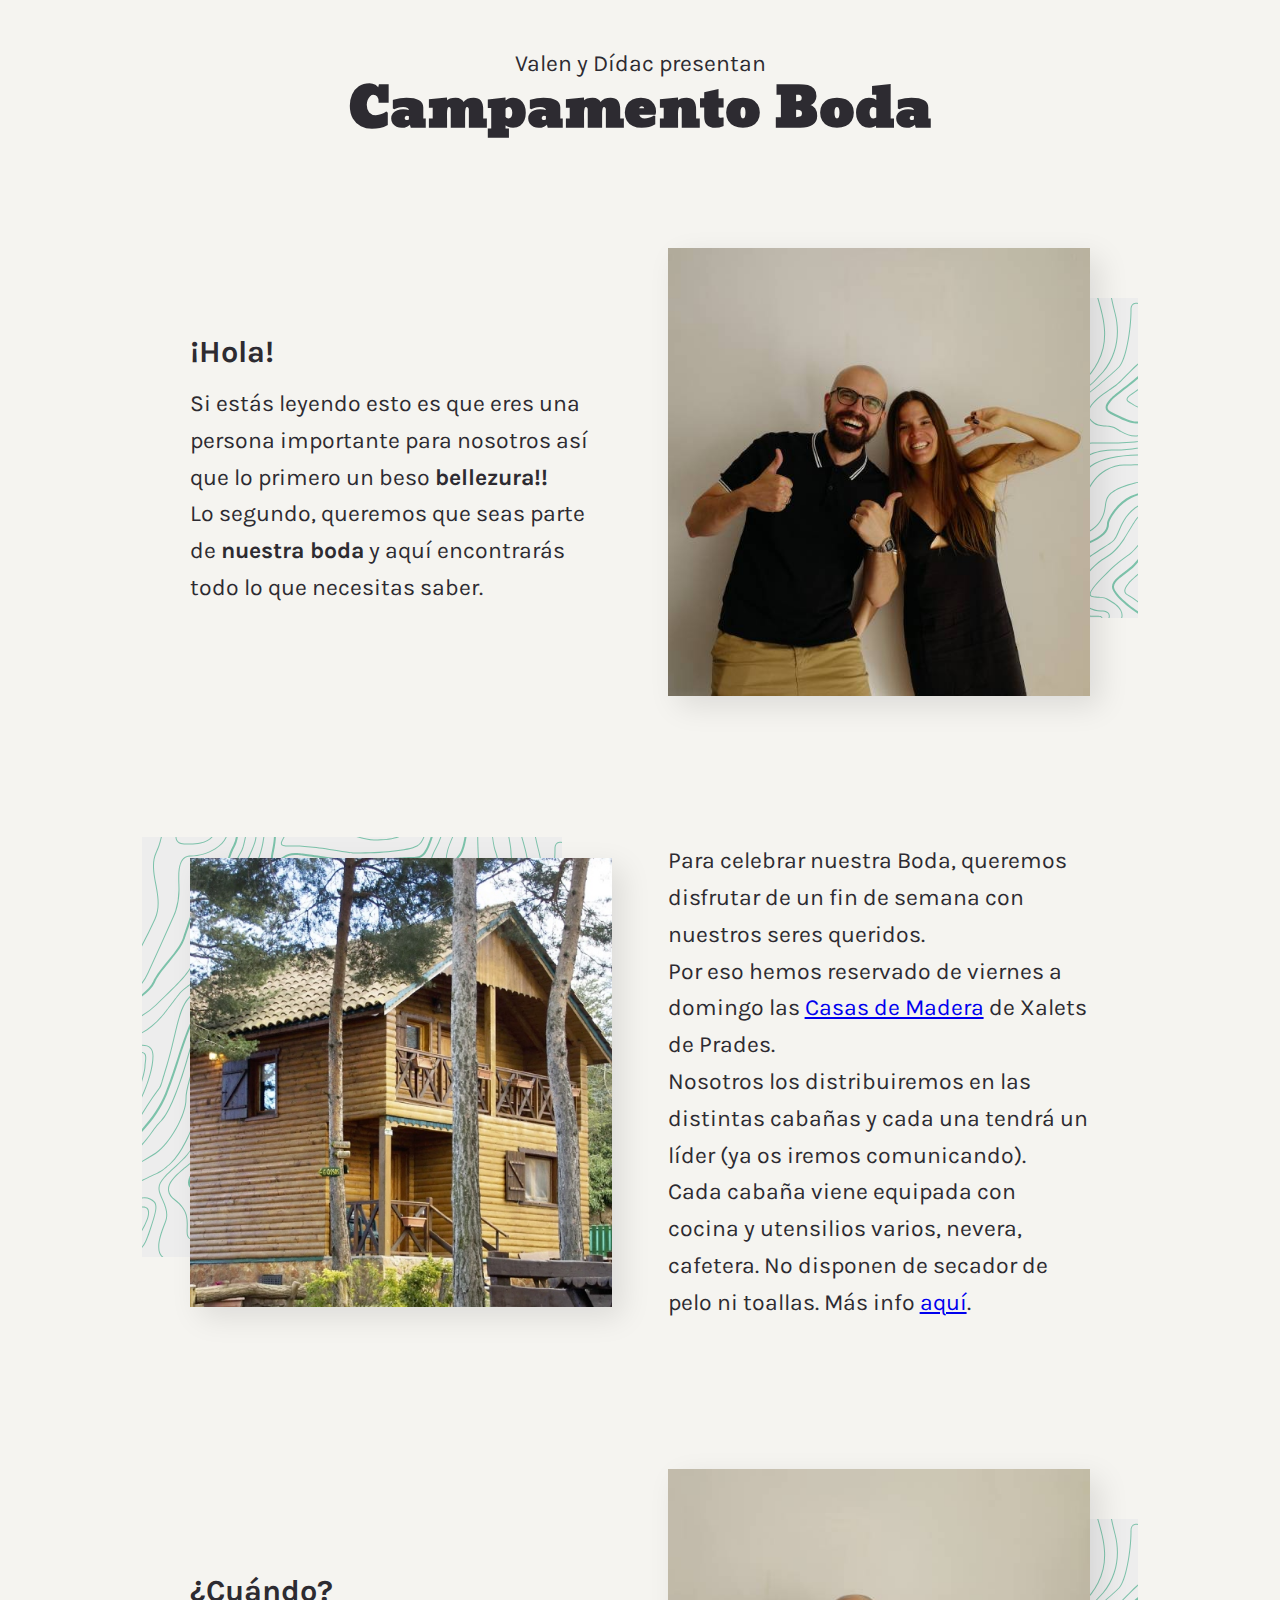
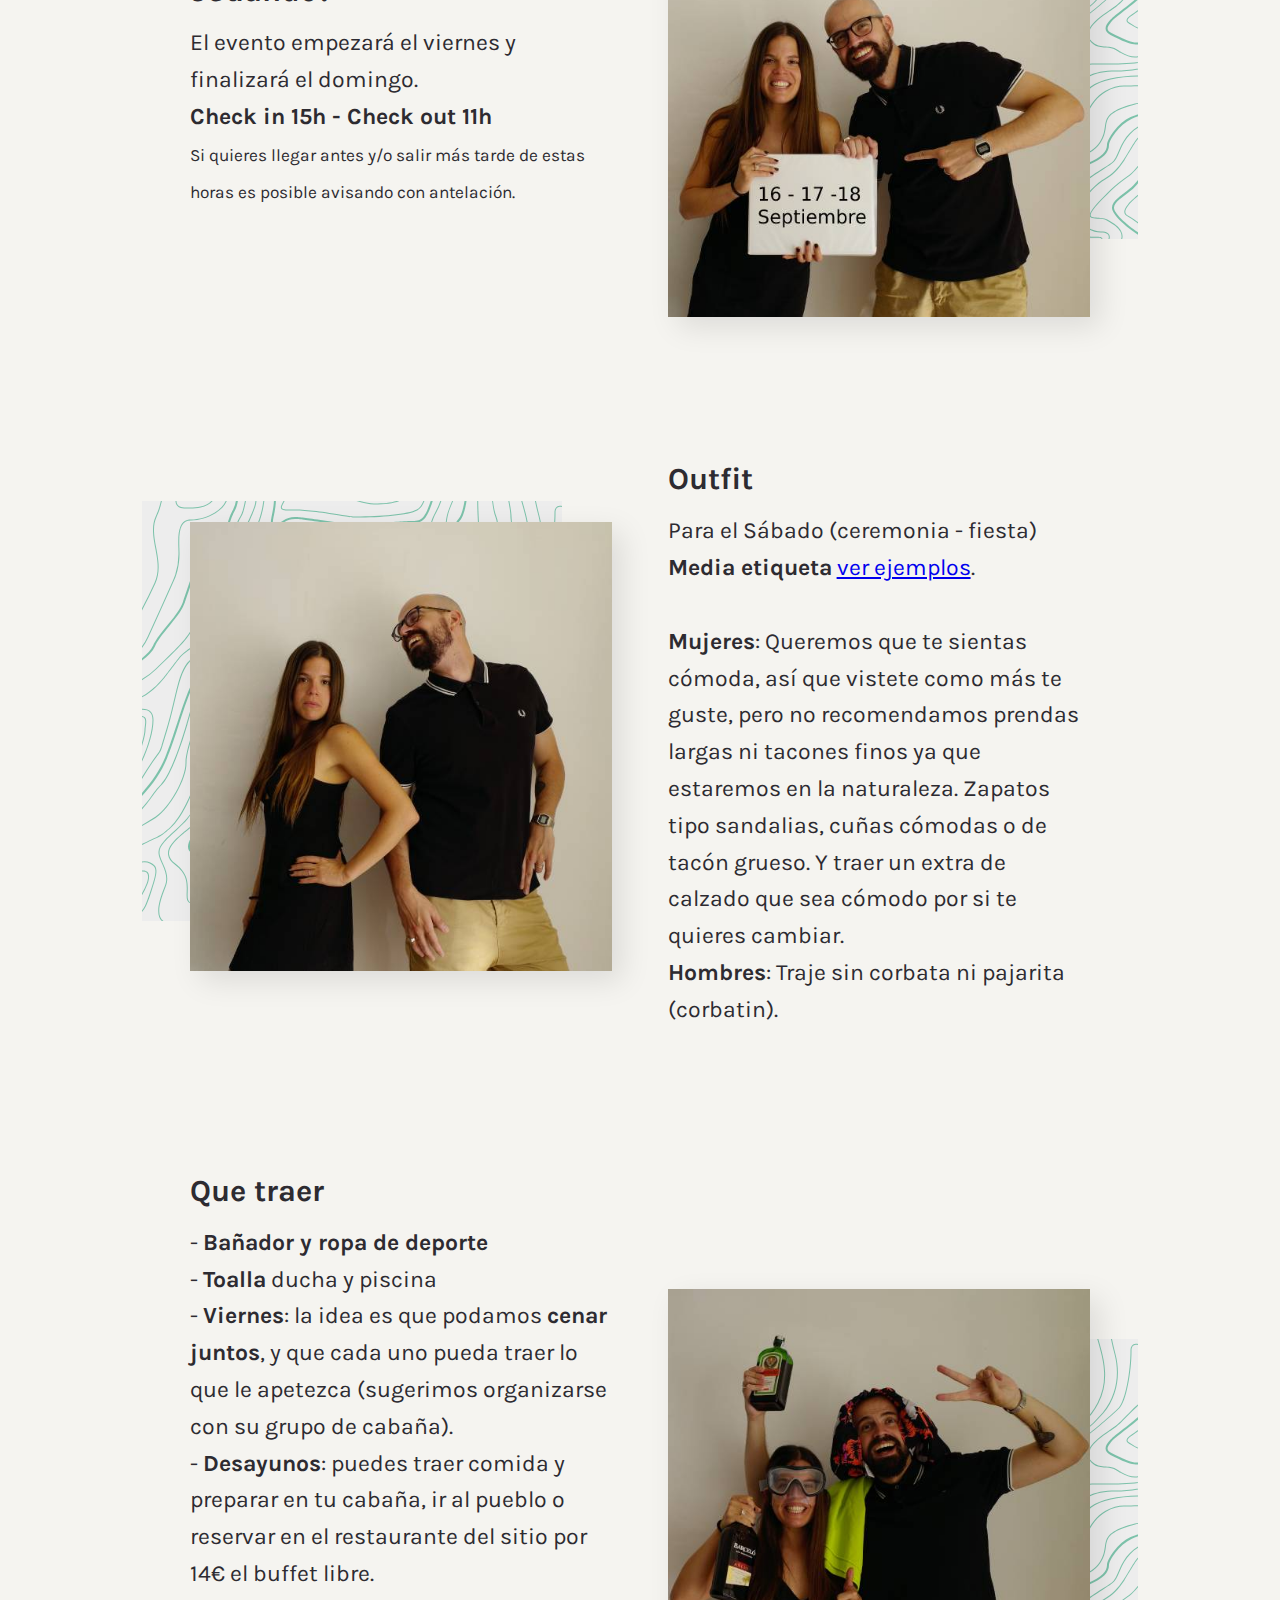
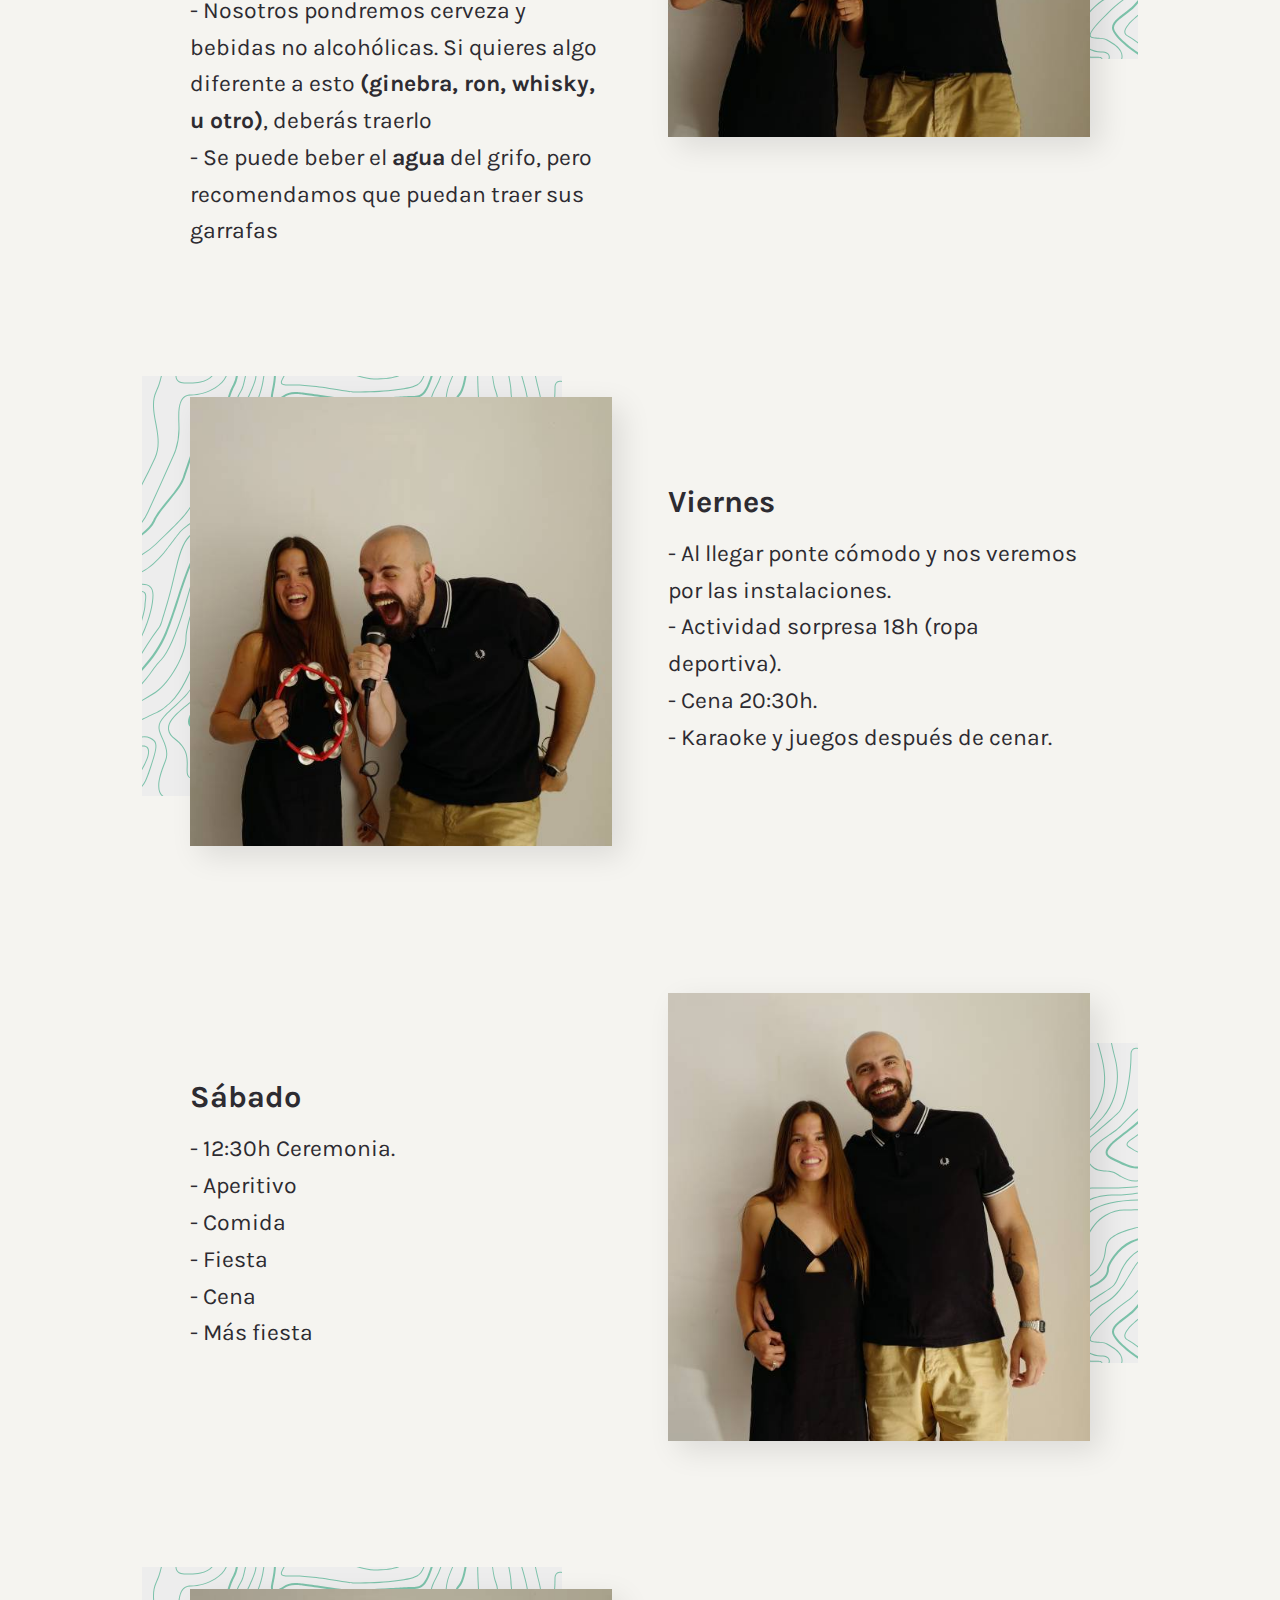
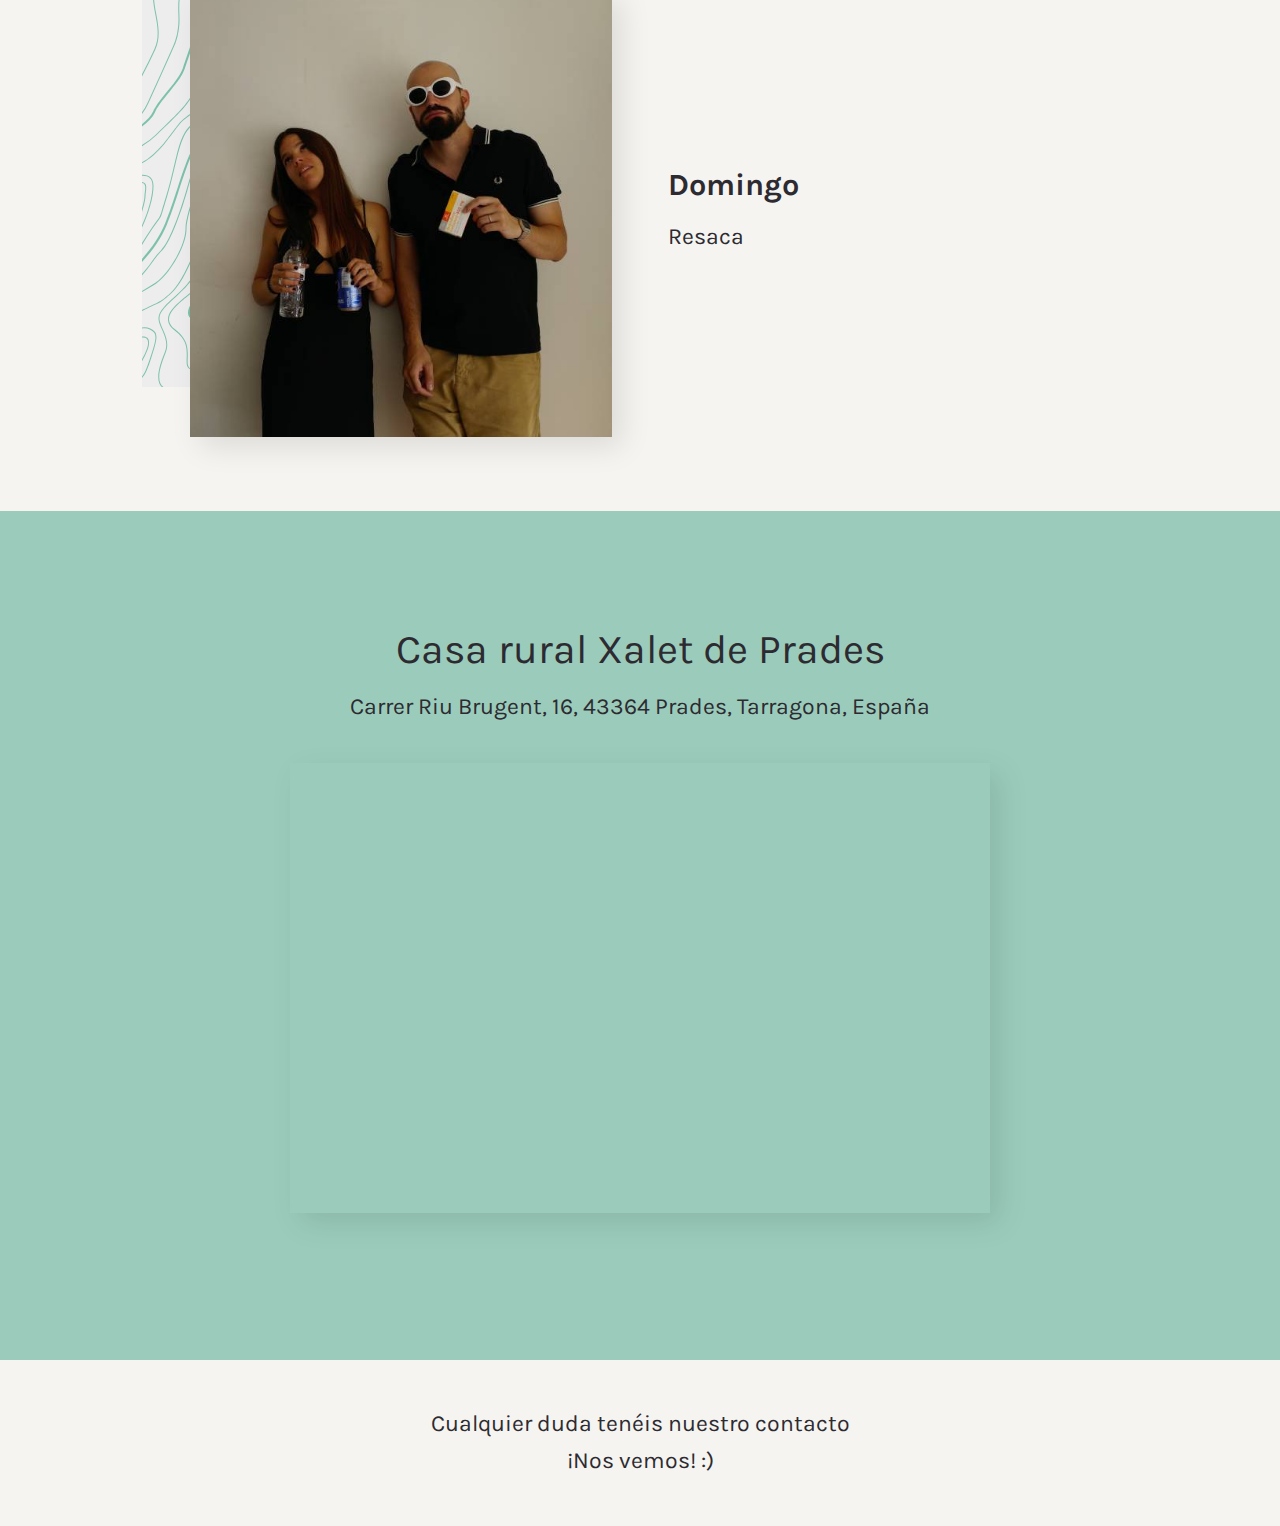
==== index.html @ a13efd8b "wip" ====
<!doctype html>
<html lang="en-us">

<head>

    <!-- Meta -->
    <meta charset="utf-8">
    <meta http-equiv="x-ua-compatible" content="ie=edge">
    <meta name="viewport" content="width=device-width,initial-scale=1">

    <title>Boda Valen y Dídac</title>
    <meta name="description" content="">
    <meta name="robots" content="noindex, nofollow" />

    <!-- The compiled CSS file -->
    <link rel="stylesheet" href="style.css">

    <!-- Web fonts -->
    <link href="https://fonts.googleapis.com/css?family=Karla:400,700" rel="stylesheet">

    <!-- favicon.ico. Place these in the root directory. -->
    <link rel="shortcut icon" href="favicon.ico">
    <script>console.log("Si ves esto, te regalo un chupito jajaja")</script>

</head>

<body>


    <!-- Header -->
    <header class="pt2 pb1 align--center">
        <div class="container">
            <p>Valen y Dídac presentan</p>
            <h1 title="boda" class="customTitle">Campamento Boda</h1>
        </div>
    </header>

    <!-- Body -->
    <main>

        <div class="container">

            <!-- Info -->
            <section class="grid-row grid-row--center">
                <!-- Cabin -->
                <div class="grid-column span-half pt3 pb3 mobile-m order-2">
                    <h3>¡Hola!</h3>
                    <p>Si estás leyendo esto es que eres una persona importante para nosotros así que lo primero un beso
                        <b>bellezura!!</b>
                        <br />Lo segundo, queremos que seas parte de <b>nuestra boda</b> y aquí encontrarás todo lo que
                        necesitas saber.
                    </p>
                </div>
                <div class="grid-column span-half pt3 pb3 mobile-m order-1">
                    <div class="relative">
                        <img class="info-image relative z2" src="./img/portada.jpg" alt="Teepee">
                        <div class="pattern pattern--right-middle absolute z1"></div>
                    </div>
                </div>
                <!-- Cabañas -->
                <div class="grid-column span-half pt3 pb3 mobile-m order-3">
                    <div class="relative">
                        <img class="info-image relative z2" src="./img/cabana.jpg" alt="Fishing">
                        <div class="pattern pattern--left-up absolute z1"></div>
                    </div>
                </div>
                <div class="grid-column span-half pt3 pb3 mobile-m order-4">
                    <p>Para celebrar nuestra Boda, queremos disfrutar de un fin de semana con nuestros seres queridos.
                        <br />Por eso hemos reservado de viernes a domingo las <a
                            href="https://www.xaletdeprades.com/copia-de-casas-de-madera" target="_blank">Casas de
                            Madera</a> de Xalets de Prades.
                        <br />
                        Nosotros los distribuiremos en las distintas cabañas y cada una tendrá un líder (ya os
                        iremos
                        comunicando).
                        <br />Cada cabaña viene equipada con cocina y utensilios varios, nevera, cafetera. No
                        disponen de secador de pelo ni toallas.
                        Más info
                        <a href="https://www.xaletdeprades.com/" target="_blank">aquí</a>.

                    </p>
                </div>
                <!-- Cuando -->
                <div class="grid-column span-half pt3 pb3 mobile-m order-6">
                    <h3>¿Cuándo?</h3>
                    <p>El evento empezará el viernes y finalizará el domingo.</p>
                    <p><b>Check in 15h - Check out 11h</b></p>
                    <p><small>Si quieres llegar antes y/o salir más tarde de estas horas es posible avisando con
                            antelación.</small></p>
                </div>
                <div class="grid-column span-half pt3 pb3 mobile-m order-5">
                    <div class="relative">
                        <img class="info-image relative z2" src="./img/cuando.jpg" alt="Teepee">
                        <div class="pattern pattern--right-middle absolute z1"></div>
                    </div>
                </div>
                <!-- Outfit -->
                <div class="grid-column span-half pt3 pb3 mobile-m order-7">
                    <div class="relative">
                        <img class="info-image relative z2" src="./img/outfit.jpg" alt="Fishing">
                        <div class="pattern pattern--left-up absolute z1"></div>
                    </div>
                </div>
                <div class="grid-column span-half pt3 pb3 mobile-m order-8">
                    <h3>Outfit</h3>
                    <p>Para el Sábado (ceremonia - fiesta) <br /><b>Media etiqueta</b> <a href="outfits.html"
                            target="_blank">ver
                            ejemplos</a>.
                    </p>
                    <br />
                    <p><b>Mujeres</b>: Queremos que te sientas cómoda, así que vistete como más te guste, pero
                        no recomendamos prendas largas ni tacones finos ya que estaremos en la naturaleza. Zapatos
                        tipo
                        sandalias, cuñas cómodas o de tacón grueso. Y traer un extra de calzado que sea cómodo por si
                        te quieres cambiar.</p>
                    <p><b>Hombres</b>: Traje sin corbata ni pajarita (corbatin).</p>
                </div>
                <!-- QUe Traer -->
                <div class="grid-column span-half pt3 pb3 mobile-m order-10">
                    <h3>Que traer</h3>
                    <p>- <b>Bañador y ropa de deporte</b></p>
                    <p>- <b>Toalla</b> ducha y piscina</p>
                    <p>- <b>Viernes</b>: la idea es que podamos <b>cenar juntos</b>, y que cada uno pueda traer lo que
                        le apetezca (sugerimos organizarse con su grupo de cabaña).</p>
                    <p>- <b>Desayunos</b>: puedes traer comida y preparar en tu cabaña, ir al pueblo o reservar en el
                        restaurante
                        del sitio por 14€ el buffet libre.</p>
                    <p>- Nosotros pondremos cerveza y bebidas no alcohólicas. Si quieres algo diferente a esto
                        <b>(ginebra,
                            ron, whisky, u otro)</b>, deberás traerlo
                    </p>
                    <p>- Se puede beber el <b>agua</b> del grifo, pero recomendamos que puedan traer sus garrafas</p>
                </div>
                <div class="grid-column span-half pt3 pb3 mobile-m order-9">
                    <div class="relative">
                        <img class="info-image relative z2" src="./img/quetraer.jpg" alt="Teepee">
                        <div class="pattern pattern--right-middle absolute z1"></div>
                    </div>
                </div>
                <!-- Viernes -->
                <div class="grid-column span-half pt3 pb3 mobile-m order-11">
                    <div class="relative">
                        <img class="info-image relative z2" src="./img/viernes.jpg" alt="Fishing">
                        <div class="pattern pattern--left-up absolute z1"></div>
                    </div>
                </div>
                <div class="grid-column span-half pt3 pb3 mobile-m order-12">
                    <h3>Viernes</h3>
                    <p>- Al llegar ponte cómodo y nos veremos por las instalaciones.</p>
                    <p>- Actividad sorpresa 18h (ropa deportiva).</p>
                    <p>- Cena 20:30h.</p>
                    <p>- Karaoke y juegos después de cenar.</p>
                </div>
                <!-- Sabado -->
                <div class="grid-column span-half pt3 pb3 mobile-m order-14">
                    <h3>Sábado</h3>
                    <p>- 12:30h Ceremonia.</p>
                    <p>- Aperitivo</p>
                    <p>- Comida</p>
                    <p>- Fiesta</p>
                    <p>- Cena</p>
                    <p>- Más fiesta</p>
                </div>
                <div class="grid-column span-half pt3 pb3 mobile-m order-13">
                    <div class="relative">
                        <img class="info-image relative z2" src="./img/sabado.jpg" alt="Teepee">
                        <div class="pattern pattern--right-middle absolute z1"></div>
                    </div>
                </div>
                <!-- Domingo -->
                <div class="grid-column span-half pt3 pb3 mobile-m order-15">
                    <div class="relative">
                        <img class="info-image relative z2" src="./img/domingo.jpg" alt="Fishing">
                        <div class="pattern pattern--left-up absolute z1"></div>
                    </div>
                </div>
                <div class="grid-column span-half pt3 pb3 mobile-m order-16">
                    <h3>Domingo</h3>
                    <p>Resaca</p>
                </div>
            </section>
        </div>

        <!-- Contact -->
        <section class="bg--secondary-color pt3 pb3">
            <div class="container">
                <section class="align--center pt2 pb3">
                    <p class="h2">Casa rural Xalet de Prades</p>
                    <p>Carrer Riu Brugent, 16, 43364 Prades, Tarragona, España</p>
                    <br />
                    <iframe
                        src="https://www.google.com/maps/embed?pb=!1m18!1m12!1m3!1d2996.9223609149226!2d0.9812173158757633!3d41.31055257927119!2m3!1f0!2f0!3f0!3m2!1i1024!2i768!4f13.1!3m3!1m2!1s0x12a6b37dbeeb2277%3A0x2979cc9c89a8508b!2sCasa%20rural%20Xalet%20de%20Prades!5e0!3m2!1ses!2sus!4v1644099122822!5m2!1ses!2sus"
                        width="700" height="450" style="border:0;" allowfullscreen="" loading="lazy"
                        class="info-image"></iframe>
                </section>
                <!-- <div class="mb2 align--center">
                    <h3 class="mb1">Contact us to get started</h3>
                    <p>We'll reply when we get back from&nbsp;fishing.</p>
                </div>
                <form>
                    <div class="grid-row">
                        <div class="grid-column span-half mt1">
                            <label class="label" for="name">Name</label>
                            <input class="form-control" id="name">
                        </div>
                        <div class="grid-column span-half mt1">
                            <label class="label" for="email">Email</label>
                            <input class="form-control" id="email" type="email">
                        </div>
                    </div>
                    <label class="label mt1" for="dates">Timeline</label>
                    <input class="form-control" id="dates">
                    <label class="label mt1" for="message">Message</label>
                    <textarea class="form-control" id="message"></textarea>
                    <div class="align--right mt1">
                        <button class="btn btn--outline">Send</button>
                    </div>
                </form> -->
            </div>
        </section>

    </main>

    <!-- Footer -->
    <footer class="pt2 pb2">
        <div class="container align--center">
            <p>Cualquier duda tenéis nuestro contacto</p>
            <p>¡Nos vemos! :)</p>
            <!-- <p>W5723 Lake View Chester, CA 96020</p>
            <p>Design by <a href="https://www.eatapapaya.com" class="link">Papaya.</a></p>
            <ul class="no-bullets list--inline mt1">
                <li class="mr1"><a href="https://www.facebook.com" class="link"><img class="icon"
                            src="./img/facebook.svg" alt="Facebook"></a></li>
                <li class="mr1"><a href="https://www.twitter.com" class="link"><img class="icon" src="./img/twitter.svg"
                            alt="Twitter"></a></li>
                <li><a href="https://www.instagram.com" class="link"><img class="icon" src="./img/instagram.svg"
                            alt="Instagram"></a></li>
            </ul> -->
        </div>
    </footer>

</body>

</html>
---- style.css ----
@font-face {
  font-family: myFirstFont;
  src: url(Angkor-Regular.ttf);
}
.customTitle {
  font-family: myFirstFont;
}

/*! normalize.css v7.0.0 | MIT License | github.com/necolas/normalize.css */
html {
  line-height: 1.15;
  -ms-text-size-adjust: 100%;
  -webkit-text-size-adjust: 100%;
}
body {
  margin: 0;
}
article,
aside,
footer,
header,
nav,
section {
  display: block;
}
h1 {
  font-size: 2em;
  margin: 0.67em 0;
}
figcaption,
figure,
main {
  display: block;
}
figure {
  margin: 1em 40px;
}
hr {
  -webkit-box-sizing: content-box;
  box-sizing: content-box;
  height: 0;
  overflow: visible;
}
pre {
  font-family: monospace, monospace;
  font-size: 1em;
}
a {
  background-color: transparent;
  -webkit-text-decoration-skip: objects;
}
abbr[title] {
  border-bottom: none;
  text-decoration: underline;
  -webkit-text-decoration: underline dotted;
  text-decoration: underline dotted;
}
b,
strong {
  font-weight: inherit;
}
b,
strong {
  font-weight: bolder;
}
code,
kbd,
samp {
  font-family: monospace, monospace;
  font-size: 1em;
}
dfn {
  font-style: italic;
}
mark {
  background-color: #ff0;
  color: #000;
}
small {
  font-size: 80%;
}
sub,
sup {
  font-size: 75%;
  line-height: 0;
  position: relative;
  vertical-align: baseline;
}
sub {
  bottom: -0.25em;
}
sup {
  top: -0.5em;
}
audio,
video {
  display: inline-block;
}
audio:not([controls]) {
  display: none;
  height: 0;
}
img {
  border-style: none;
}
svg:not(:root) {
  overflow: hidden;
}
button,
input,
optgroup,
select,
textarea {
  font-family: sans-serif;
  font-size: 100%;
  line-height: 1.15;
  margin: 0;
}
button,
input {
  overflow: visible;
}
button,
select {
  text-transform: none;
}
[type="reset"],
[type="submit"],
button,
html [type="button"] {
  -webkit-appearance: button;
}
[type="button"]::-moz-focus-inner,
[type="reset"]::-moz-focus-inner,
[type="submit"]::-moz-focus-inner,
button::-moz-focus-inner {
  border-style: none;
  padding: 0;
}
[type="button"]:-moz-focusring,
[type="reset"]:-moz-focusring,
[type="submit"]:-moz-focusring,
button:-moz-focusring {
  outline: 1px dotted ButtonText;
}
fieldset {
  padding: 0.35em 0.75em 0.625em;
}
legend {
  -webkit-box-sizing: border-box;
  box-sizing: border-box;
  color: inherit;
  display: table;
  max-width: 100%;
  padding: 0;
  white-space: normal;
}
progress {
  display: inline-block;
  vertical-align: baseline;
}
textarea {
  overflow: auto;
}
[type="checkbox"],
[type="radio"] {
  -webkit-box-sizing: border-box;
  box-sizing: border-box;
  padding: 0;
}
[type="number"]::-webkit-inner-spin-button,
[type="number"]::-webkit-outer-spin-button {
  height: auto;
}
[type="search"] {
  -webkit-appearance: textfield;
  outline-offset: -2px;
}
[type="search"]::-webkit-search-cancel-button,
[type="search"]::-webkit-search-decoration {
  -webkit-appearance: none;
}
::-webkit-file-upload-button {
  -webkit-appearance: button;
  font: inherit;
}
details,
menu {
  display: block;
}
summary {
  display: list-item;
}
canvas {
  display: inline-block;
}
template {
  display: none;
}
[hidden] {
  display: none;
}
blockquote,
caption,
dd,
dl,
fieldset,
figure,
form,
hr,
ol,
pre,
table,
td,
th,
ul {
  margin: 0;
  padding: 0;
}
[tabindex="-1"]:focus {
  outline: 0;
}
body,
button,
input,
select,
textarea {
  -webkit-font-smoothing: antialiased;
  -webkit-text-size-adjust: 100%;
}
a:active,
a:hover {
  outline: 0;
}
[role="button"],
a,
button,
input,
label,
select,
textarea {
  -ms-touch-action: manipulation;
  touch-action: manipulation;
}
ol,
ul {
  margin-bottom: 0.8rem;
}
ol ol,
ol ul,
ul ol,
ul ul {
  margin-bottom: 0;
}
code,
kbd,
pre,
samp {
  font-family: Monaco, Menlo, Consolas, monospace;
}
b,
strong {
  line-height: inherit;
}
em,
i {
  font-style: italic;
  line-height: inherit;
}
table {
  display: table;
  max-width: 100%;
}
td,
th {
  line-height: 1.6rem;
  vertical-align: middle;
}
th {
  text-align: left;
}
form {
  font-size: 1rem;
}
fieldset {
  border: 0;
  min-width: 0;
}
legend {
  line-height: inherit;
  margin: 0;
}
input,
optgroup,
select,
textarea {
  line-height: inherit;
}
input,
label,
select {
  vertical-align: middle;
}
input[type="file"] {
  display: block;
  width: 100%;
}
textarea {
  height: auto;
  resize: vertical;
}
input:focus,
select:focus,
textarea:focus {
  outline: 0;
}
.select select:focus:-moz-focusring {
  color: transparent;
  text-shadow: 0 0 0 #000;
}
select[multiple],
select[size] {
  height: auto;
}
.select--list:after {
  content: none !important;
}
select::-ms-expand {
  display: none;
}
option {
  color: #2d2b31;
  background-color: #fff;
}
fieldset[disabled] input,
input[disabled],
input[readonly] {
  cursor: not-allowed;
  opacity: 1;
  pointer-events: none;
}
button {
  line-height: inherit;
  vertical-align: middle;
}
embed,
iframe,
img,
object {
  display: inline-block;
  vertical-align: middle;
}
iframe {
  border: 0;
}
img {
  border: 0;
  font-style: italic;
  height: auto;
  -ms-interpolation-mode: bicubic;
}
svg {
  max-height: 100%;
}
.gm-style img {
  max-width: none;
}
html {
  -webkit-box-sizing: border-box;
  box-sizing: border-box;
  font-family: Karla, Verdana, sans-serif;
  font-size: 16px;
  font-style: normal;
  font-weight: 400;
  min-height: 100%;
  -webkit-tap-highlight-color: transparent;
}
*,
:after,
:before {
  -webkit-box-sizing: inherit;
  box-sizing: inherit;
}
body {
  background-color: #f5f4f0 !important;
  color: #2d2b31;
  line-height: 1.6rem;
  margin: 0;
  padding: 0;
  -moz-osx-font-smoothing: grayscale;
}
::-moz-selection {
  background-color: #9bccbb;
  color: #fff;
  text-shadow: none;
}
::selection {
  background-color: #9bccbb;
  color: #fff;
  text-shadow: none;
}
img::-moz-selection {
  background: 0 0;
}
img::selection {
  background: 0 0;
}
img::-moz-selection {
  background: 0 0;
}
.btn {
  background-image: none;
  border-radius: 0;
  border-style: solid;
  border-width: 2px;
  cursor: pointer;
  display: inline-block;
  font-family: Karla, Verdana, sans-serif;
  font-weight: 700;
  text-transform: uppercase;
  letter-spacing: 1px;
  font-size: 0.9rem;
  line-height: 1.6rem;
  margin-bottom: 0;
  padding: 0.55rem 1.2rem 0.45rem;
  text-align: center;
  text-decoration: none;
  -ms-touch-action: manipulation;
  touch-action: manipulation;
  -webkit-transition: background-color 0.2s ease-out, background 0.2s ease-out,
    color 0.2s ease-out, border 0.2s ease-out;
  transition: background-color 0.2s ease-out, background 0.2s ease-out,
    color 0.2s ease-out, border 0.2s ease-out;
  -webkit-user-select: none;
  -moz-user-select: none;
  -ms-user-select: none;
  user-select: none;
  vertical-align: middle;
  white-space: nowrap;
  -webkit-appearance: none;
  -moz-appearance: none;
  appearance: none;
}
.btn:focus,
.btn:hover {
  outline: 0;
  text-decoration: none;
}
.btn:active {
  outline: 0;
  background-image: none;
}
.btn.disabled,
.btn[disabled],
.btn[readonly],
fieldset[disabled] .btn {
  cursor: not-allowed !important;
  opacity: 1;
  pointer-events: none;
}
a.btn.disabled,
fieldset[disabled] a.btn {
  pointer-events: none;
}
.btn--sm {
  font-size: 0.75rem;
  padding: 0.1rem 0.6rem 0;
}
.btn--default {
  background-color: #9bccbb;
  border-color: #9bccbb;
  color: #fff;
}
.btn--default:focus,
.btn--default:hover {
  background-color: #79bba4;
  border-color: #79bba4;
}
.btn--default:active {
  background-color: #57aa8d;
  border-color: #57aa8d;
}
.btn--outline,
.btn--outline:visited {
  background-color: transparent;
  border-color: #5a5661;
  border-width: 2px;
  color: #2d2b31;
}
.btn--outline:focus,
.btn--outline:hover,
.btn--outline:visited:focus,
.btn--outline:visited:hover {
  background-color: #5a5661;
  border-color: #5a5661;
  color: #fff;
}
.btn--outline:active,
.btn--outline:visited:active {
  background-color: #2d2b31;
  border-color: #2d2b31;
}
.container {
  margin-left: auto;
  margin-right: auto;
  max-width: 900px;
  width: 90%;
}
canvas,
iframe,
img,
svg,
video {
  max-width: 100%;
}
.logo {
  width: 385px;
}
.icon {
  height: 35px;
  width: 35px;
}
.form-control {
  background-image: none;
  background-color: transparent;
  border-bottom: 2px solid #5a5661;
  border-top: 0;
  border-right: 0;
  border-left: 0;
  border-radius: 0;
  color: #2d2b31;
  display: block;
  font-family: Karla, Verdana, sans-serif;
  font-size: 1rem;
  line-height: 1.6rem;
  max-width: 100%;
  padding: 0.1rem 0 0.1rem;
  width: 100%;
  -moz-osx-font-smoothing: grayscale;
}
.label {
  cursor: default;
  display: inline-block;
  max-width: 100%;
}
.legend {
  display: block;
  white-space: normal;
  width: 100%;
}
.form--stacked .checkbox,
.form--stacked .input,
.form--stacked .label,
.form--stacked .radio,
.form--stacked .select,
.form--stacked .textarea {
  display: block;
  width: 100%;
}
.form--inline .form-control {
  display: inline-block;
  vertical-align: middle;
  width: auto;
}
.form--inline .checkbox,
.form--inline .radio {
  display: inline-block;
  vertical-align: middle;
}
.select {
  color: #2d2b31;
  display: block;
  position: relative;
}
.select select {
  background-color: #fff;
  border-bottom: 2px solid #5a5661;
  border-top: 0;
  border-right: 0;
  border-left: 0;
  border-radius: 0;
  color: #2d2b31;
  cursor: pointer;
  display: inline-block;
  font-family: Karla, Verdana, sans-serif;
  line-height: 1.6rem;
  margin: 0;
  outline: 0;
  padding: 0.1rem 0 0.1rem;
  width: 100%;
  -webkit-appearance: none;
  -moz-appearance: none;
  appearance: none;
}
.select select > option {
  background-color: #fff;
}
.select:after {
  border-top: 5px solid;
  border-right: 5px solid transparent;
  border-bottom: 5px solid transparent;
  border-left: 5px solid transparent;
  content: "";
  display: inline-block;
  height: 0;
  margin-top: -2px;
  pointer-events: none;
  position: absolute;
  right: 13px;
  top: 50%;
  width: 0;
}
::-webkit-input-placeholder {
  color: #b6b3bc;
  -webkit-font-smoothing: antialiased;
}
::-moz-placeholder {
  color: #b6b3bc;
  -moz-osx-font-smoothing: grayscale;
}
:-ms-input-placeholder {
  color: #b6b3bc;
}
.grid-row {
  display: -webkit-box;
  display: -ms-flexbox;
  display: flex;
  -webkit-box-flex: 0;
  -ms-flex: 0 1 auto;
  flex: 0 1 auto;
  -webkit-box-orient: horizontal;
  -webkit-box-direction: normal;
  -ms-flex-direction: row;
  flex-direction: row;
  -ms-flex-wrap: wrap;
  flex-wrap: wrap;
  margin: 0 -1.2rem;
}
.grid-column {
  -webkit-box-flex: 1;
  -ms-flex: 1 0 0%;
  flex: 1 0 0%;
  padding: 0 1.2rem;
}
.grid-row--flex-cells > .grid-column {
  display: -webkit-box;
  display: -ms-flexbox;
  display: flex;
}
.grid-row--top {
  -webkit-box-align: start;
  -ms-flex-align: start;
  align-items: flex-start;
}
.grid-row--center {
  -webkit-box-align: center;
  -ms-flex-align: center;
  align-items: center;
}
.grid-row--bottom {
  -webkit-box-align: end;
  -ms-flex-align: end;
  align-items: flex-end;
}
.column--top {
  -ms-flex-item-align: start;
  align-self: flex-start;
}
.column--center {
  -ms-flex-item-align: center;
  align-self: center;
}
.column--bottom {
  -ms-flex-item-align: end;
  align-self: flex-end;
}
.span-12,
.span-whole {
  -ms-flex-preferred-size: 100%;
  flex-basis: 100%;
  max-width: 100%;
}
.span-6,
.span-half {
  -ms-flex-preferred-size: 50%;
  flex-basis: 50%;
  max-width: 50%;
}
.span-4,
.span-one-third {
  -ms-flex-preferred-size: 33.33333%;
  flex-basis: 33.33333%;
  max-width: 33.33333%;
}
.span-8,
.span-two-thirds {
  -ms-flex-preferred-size: 66.66667%;
  flex-basis: 66.66667%;
  max-width: 66.66667%;
}
.span-3,
.span-one-fourth {
  -ms-flex-preferred-size: 25%;
  flex-basis: 25%;
  max-width: 25%;
}
.span-two-fourths {
  -ms-flex-preferred-size: 50%;
  flex-basis: 50%;
  max-width: 50%;
}
.span-9,
.span-three-fourths {
  -ms-flex-preferred-size: 75%;
  flex-basis: 75%;
  max-width: 75%;
}
.span-one-fifth {
  -ms-flex-preferred-size: 20%;
  flex-basis: 20%;
  max-width: 20%;
}
.span-two-fifths {
  -ms-flex-preferred-size: 40%;
  flex-basis: 40%;
  max-width: 40%;
}
.span-three-fifths {
  -ms-flex-preferred-size: 60%;
  flex-basis: 60%;
  max-width: 60%;
}
.span-four-fifths {
  -ms-flex-preferred-size: 80%;
  flex-basis: 80%;
  max-width: 80%;
}
.span-1 {
  -ms-flex-preferred-size: 8.33333%;
  flex-basis: 8.33333%;
  max-width: 8.33333%;
}
.span-2 {
  -ms-flex-preferred-size: 16.66667%;
  flex-basis: 16.66667%;
  max-width: 16.66667%;
}
.span-5 {
  -ms-flex-preferred-size: 41.66667%;
  flex-basis: 41.66667%;
  max-width: 41.66667%;
}
.span-7 {
  -ms-flex-preferred-size: 58.33333%;
  flex-basis: 58.33333%;
  max-width: 58.33333%;
}
.span-10 {
  -ms-flex-preferred-size: 83.33333%;
  flex-basis: 83.33333%;
  max-width: 83.33333%;
}
.span-11 {
  -ms-flex-preferred-size: 91.66667%;
  flex-basis: 91.66667%;
  max-width: 91.66667%;
}
.offset-12 {
  margin-left: 100%;
}
.offset-6,
.offset-half {
  margin-left: 50%;
}
.offset-4,
.offset-one-third {
  margin-left: 33.33333%;
}
.offset-8,
.offset-two-thirds {
  margin-left: 66.66667%;
}
.offset-3,
.offset-one-fourth {
  margin-left: 25%;
}
.offset-two-fourths {
  margin-left: 50%;
}
.offset-9,
.offset-three-fourths {
  margin-left: 75%;
}
.offset-one-fifth {
  margin-left: 20%;
}
.offset-two-fifths {
  margin-left: 40%;
}
.offset-three-fifths {
  margin-left: 60%;
}
.offset-four-fifths {
  margin-left: 80%;
}
.offset-1 {
  margin-left: 8.33333%;
}
.offset-2 {
  margin-left: 16.66667%;
}
.offset-5 {
  margin-left: 41.66667%;
}
.offset-7 {
  margin-left: 58.33333%;
}
.offset-10 {
  margin-left: 83.33333%;
}
.offset-11 {
  margin-left: 91.66667%;
}
.default-links a,
.default-links a:link,
.default-links a:visited,
.link,
.link:link,
.link:visited {
  color: #2d2b31;
  text-decoration: underline;
  -webkit-transition: color 0.2s ease-out;
  transition: color 0.2s ease-out;
}
.default-links a:focus,
.default-links a:hover,
.link:focus,
.link:hover {
  color: #9bccbb;
  text-decoration: underline;
}
.default-links a:active,
.link:active {
  background-image: none;
  color: #79bba4;
  outline: 0;
  -webkit-transition: color 0.2s ease-out;
  transition: color 0.2s ease-out;
}
.no-bullets {
  list-style: none;
}
.list--indented {
  padding-left: 2.4rem;
}
.list--inline {
  font-size: 0;
}
.list--inline li {
  display: inline-block;
  font-size: 1rem;
}
.pattern--left-down {
  height: 420px;
  top: 50px;
  right: 50px;
}
.pattern--left-up {
  height: 420px;
  bottom: 50px;
  right: 50px;
}
.pattern--left-middle {
  height: 320px;
  bottom: 50px;
  right: 50px;
}
.pattern--right-middle {
  height: 320px;
  top: 50px;
  left: 50px;
}
.pattern--right-down {
  height: 420px;
  top: 50px;
  left: 50px;
}
.pattern {
  width: 420px;
  background-color: #ededed;
  background-image: url("data:image/svg+xml,%3Csvg xmlns='http://www.w3.org/2000/svg' width='600' height='600' viewBox='0 0 600 600'%3E%3Cpath fill='%231c9d70' fill-opacity='0.54' d='M600 325.1v-1.17c-6.5 3.83-13.06 7.64-14.68 8.64-10.6 6.56-18.57 12.56-24.68 19.09-5.58 5.95-12.44 10.06-22.42 14.15-1.45.6-2.96 1.2-4.83 1.9l-4.75 1.82c-9.78 3.75-14.8 6.27-18.98 10.1-4.23 3.88-9.65 6.6-16.77 8.84-1.95.6-3.99 1.17-6.47 1.8l-6.14 1.53c-5.29 1.35-8.3 2.37-10.54 3.78-3.08 1.92-6.63 3.26-12.74 5.03a384.1 384.1 0 0 1-4.82 1.36c-2.04.58-3.6 1.04-5.17 1.52a110.03 110.03 0 0 0-11.2 4.05c-2.7 1.15-5.5 3.93-8.78 8.4a157.68 157.68 0 0 0-6.15 9.2c-5.75 9.07-7.58 11.74-10.24 14.51a50.97 50.97 0 0 1-4.6 4.22c-2.33 1.9-10.39 7.54-11.81 8.74a14.68 14.68 0 0 0-3.67 4.15c-1.24 2.3-1.9 4.57-2.78 8.87-2.17 10.61-3.52 14.81-8.2 22.1-4.07 6.33-6.8 9.88-9.83 12.99-.47.48-.95.96-1.5 1.48l-3.75 3.56c-1.67 1.6-3.18 3.12-4.86 4.9a42.44 42.44 0 0 0-9.89 16.94c-2.5 8.13-2.72 15.47-1.76 27.22.47 5.82.51 6.36.51 8.18 0 10.51.12 17.53.63 25.78.24 4.05.56 7.8.97 11.22h.9c-1.13-9.58-1.5-21.83-1.5-37 0-1.86-.04-2.4-.52-8.26-.94-11.63-.72-18.87 1.73-26.85a41.44 41.44 0 0 1 9.65-16.55c1.67-1.76 3.18-3.27 4.83-4.85.63-.6 3.13-2.96 3.75-3.57a71.6 71.6 0 0 0 1.52-1.5c3.09-3.16 5.86-6.76 9.96-13.15 4.77-7.42 6.15-11.71 8.34-22.44.86-4.21 1.5-6.4 2.68-8.6.68-1.25 1.79-2.48 3.43-3.86 1.38-1.15 9.43-6.8 11.8-8.72 1.71-1.4 3.26-2.81 4.7-4.3 2.72-2.85 4.56-5.54 10.36-14.67a156.9 156.9 0 0 1 6.1-9.15c3.2-4.33 5.9-7.01 8.37-8.07 3.5-1.5 7.06-2.77 11.1-4.02a233.84 233.84 0 0 1 7.6-2.2l2.38-.67c6.19-1.79 9.81-3.16 12.98-5.15 2.14-1.33 5.08-2.33 10.27-3.65l6.14-1.53c2.5-.63 4.55-1.2 6.52-1.82 7.24-2.27 12.79-5.06 17.15-9.05 4.05-3.72 9-6.2 18.66-9.9l4.75-1.82c1.87-.72 3.39-1.31 4.85-1.91 10.1-4.15 17.07-8.32 22.76-14.4 6.05-6.45 13.95-12.4 24.49-18.92 1.56-.96 7.82-4.6 14.15-8.33v-64.58c-4 8.15-8.52 14.85-12.7 17.9-2.51 1.82-5.38 4.02-9.04 6.92a1063.87 1063.87 0 0 0-6.23 4.98l-1.27 1.02a2309.25 2309.25 0 0 1-4.87 3.9c-7.55 6-12.9 10.05-17.61 13.19-3.1 2.06-3.86 2.78-8.06 7.13-5.84 6.07-11.72 8.62-29.15 10.95-11.3 1.5-20.04 4.91-30.75 11.07-1.65.94-7.27 4.27-6.97 4.1-2.7 1.58-4.69 2.69-6.64 3.66-5.63 2.8-10.47 4.17-15.71 4.17-17.13 0-41.44 11.51-51.63 22.83-12.05 13.4-31.42 27.7-45.25 31.16-7.4 1.85-11.85 7.05-14.04 14.69-1.26 4.4-1.58 8.28-1.58 13.82 0 .82.01.98.24 3.63.45 5.18.35 8.72-.77 13.26-1.53 6.2-4.89 12.6-10.59 19.43-13.87 16.65-22.88 46.58-22.88 71.68 0 2.39.02 4.26.06 8.75.12 10.8.1 15.8-.22 21.95-.56 11.18-2.09 20.73-5 29.3h-1.05c2.94-8.56 4.49-18.12 5.05-29.35.31-6.13.34-11.1.22-21.9-.04-4.48-.06-6.36-.06-8.75 0-25.32 9.07-55.47 23.12-72.32 5.6-6.72 8.88-12.99 10.38-19.03 1.09-4.4 1.18-7.85.74-12.93-.23-2.7-.24-2.86-.24-3.72 0-5.62.32-9.57 1.62-14.1 2.28-7.95 6.97-13.44 14.76-15.39 13.6-3.4 32.82-17.59 44.75-30.84C409 360.14 433.58 348.5 451 348.5c5.07 0 9.77-1.33 15.26-4.07 1.93-.96 3.9-2.05 6.58-3.62-.3.18 5.33-3.16 6.98-4.11 10.82-6.21 19.66-9.67 31.11-11.2 17.23-2.3 22.9-4.75 28.57-10.64 4.25-4.41 5.04-5.16 8.22-7.28 4.68-3.11 10.01-7.14 17.55-13.14a1113.33 1113.33 0 0 0 4.86-3.89l1.28-1.02a4668.54 4668.54 0 0 1 6.23-4.98c3.67-2.9 6.55-5.12 9.07-6.95 4.37-3.19 9.16-10.56 13.29-19.4v66.9zm0-116.23c-.62.01-1.27.06-1.95.13-6.13.63-13.83 3.45-21.83 7.45-3.64 1.82-8.46 2.67-14.17 2.71-4.7.04-9.72-.47-14.73-1.33-1.7-.3-3.26-.61-4.67-.93a31.55 31.55 0 0 0-3.55-.57 273.4 273.4 0 0 0-16.66-.88c-10.42-.16-17.2.74-17.97 2.73-.38.97.6 2.55 3.03 4.87 1.01.97 2.22 2.03 4.04 3.55a1746.07 1746.07 0 0 0 4.79 4.02c1.39 1.2 3.1 1.92 5.5 2.5.7.16.86.2 2.64.54 3.53.7 5.03 1.25 6.15 2.63 1.41 1.76 1.4 4.54-.15 8.88-2.44 6.83-5.72 10.05-10.19 10.33-3.63.23-7.6-1.29-14.52-5.06-4.53-2.47-6.82-7.3-8.32-15.26-.17-.87-.32-1.78-.5-2.86l-.43-2.76c-1.05-6.58-1.9-9.2-3.73-10.11-.81-.4-1.59-.74-2.36-1-2.27-.77-4.6-1.02-8.1-.92-2.29.07-14.7 1-13.77.93-20.55 1.37-28.8 5.05-37.09 14.99a133.07 133.07 0 0 0-4.25 5.44l-2.3 3.09-2.51 3.32c-4.1 5.36-7.06 8.48-10.39 11.12-.65.52-1.33 1.04-2.13 1.62l-4.11 2.94a106.8 106.8 0 0 0-5.16 3.99c-4.55 3.74-9.74 8.6-16.25 15.38-8.25 8.58-11.78 13.54-11.7 15.95.07 1.65 1.64 2.11 6.79 2.38 1.61.09 2.15.12 2.98.2 2.95.24 5.09.73 6.81 1.68 7.48 4.15 11.63 7.26 13.95 11.58 3.3 6.15.8 12.88-8.89 20.26-8.28 6.3-11.1 10.37-11.31 14.96-.06 1.17 0 1.93.26 4.43.69 6.47.25 10.65-2.8 17.42a44.23 44.23 0 0 1-4.16 7.53c-2.82 3.97-5.47 5.74-10.6 7.69-.43.16-3.34 1.23-4.27 1.59-1.8.68-3.38 1.36-5.01 2.14-4.18 2-8.4 4.6-13.1 8.24-8.44 6.51-13.23 14.56-15.98 25.06-1.1 4.2-1.55 6.81-2.8 15.21-1.26 8.6-2.17 12.64-4.08 16.55-2.1 4.28-11.93 26.59-12.97 28.88a382.7 382.7 0 0 1-6.37 13.41c-4.07 8.11-7.61 14.07-10.73 17.81-5.38 6.46-8.98 14.37-13.77 28.42a810.14 810.14 0 0 0-1.89 5.6c-1.8 5.35-2.96 8.6-4.26 11.85-6.13 15.32-25.43 26.31-46.46 26.31-11.2 0-20.58-2.74-31.02-8.55-5.6-3.13-4.55-2.42-22.26-14.54-14.33-9.8-17.7-10.73-20.47-6.9-.37.5-1.81 2.74-1.83 2.77a52.24 52.24 0 0 1-4.94 5.9c-.73.79-5.52 5.87-6.97 7.45-2.38 2.6-4.3 4.81-5.98 6.93a45.6 45.6 0 0 0-5.08 7.66c-1.29 2.57-1.9 5.25-2.66 10.6a997.6 997.6 0 0 1-.46 3.18h-1l.47-3.32c.77-5.45 1.4-8.2 2.75-10.9a46.54 46.54 0 0 1 5.2-7.84c1.7-2.14 3.63-4.38 6.03-6.98 1.45-1.59 6.24-6.68 6.96-7.46a51.58 51.58 0 0 0 4.84-5.78s1.47-2.26 1.86-2.8c3.25-4.5 7.08-3.44 21.84 6.67 17.67 12.08 16.62 11.38 22.19 14.48 10.3 5.73 19.5 8.43 30.53 8.43 20.65 0 39.57-10.77 45.54-25.69a219.7 219.7 0 0 0 4.24-11.8 6752.32 6752.32 0 0 0 1.88-5.6c4.83-14.16 8.47-22.14 13.96-28.73 3.05-3.66 6.56-9.57 10.6-17.61 1.97-3.93 4.04-8.31 6.35-13.38 1.03-2.28 10.88-24.61 12.98-28.91 1.85-3.79 2.75-7.76 4-16.25 1.24-8.44 1.7-11.07 2.81-15.32 2.8-10.7 7.71-18.94 16.33-25.6a73.18 73.18 0 0 1 13.29-8.35c1.66-.8 3.27-1.48 5.08-2.18.94-.36 3.86-1.43 4.28-1.59 4.95-1.88 7.44-3.55 10.14-7.33 1.35-1.9 2.68-4.3 4.06-7.37 2.97-6.58 3.39-10.59 2.72-16.9a27.13 27.13 0 0 1-.27-4.58c.22-4.94 3.21-9.24 11.7-15.7 9.33-7.11 11.66-13.34 8.62-19-2.2-4.09-6.25-7.12-13.55-11.17-1.57-.88-3.6-1.33-6.42-1.57-.8-.07-1.34-.1-2.95-.19-5.77-.3-7.63-.85-7.72-3.34-.1-2.81 3.5-7.87 11.97-16.69 6.53-6.8 11.75-11.69 16.33-15.45 1.79-1.47 3.42-2.72 5.2-4.03l4.12-2.94c.79-.58 1.46-1.08 2.1-1.59 3.26-2.6 6.16-5.65 10.21-10.94a383.2 383.2 0 0 0 2.5-3.32l2.31-3.09c1.8-2.39 3.04-4 4.29-5.48 8.47-10.17 16.98-13.96 37.27-15.3-.44.02 12-.9 14.32-.98 3.62-.1 6.05.16 8.46.98.8.27 1.62.62 2.47 1.04 2.27 1.14 3.17 3.87 4.27 10.85l.44 2.76c.17 1.07.33 1.97.5 2.83 1.44 7.69 3.62 12.29 7.8 14.57 6.76 3.68 10.6 5.15 13.99 4.94 4-.25 6.99-3.17 9.3-9.67 1.45-4.04 1.46-6.49.32-7.92-.9-1.12-2.28-1.62-5.57-2.27a55.8 55.8 0 0 1-2.67-.55c-2.54-.6-4.39-1.4-5.93-2.71a252.63 252.63 0 0 0-4.78-4.01 84.35 84.35 0 0 1-4.08-3.6c-2.73-2.6-3.86-4.43-3.28-5.95 1.02-2.64 7.82-3.54 18.93-3.37a230.56 230.56 0 0 1 16.73.88c2.76.39 3.2.49 3.68.6 1.4.3 2.95.62 4.62.91a82.9 82.9 0 0 0 14.56 1.32c5.56-.04 10.24-.86 13.73-2.6 8.1-4.05 15.89-6.9 22.17-7.56.7-.07 1.4-.11 2.05-.13v1zm0-100.94v1.5c-8.62 16.05-17.27 29.55-23.65 35.92-3.19 3.2-7.62 4.9-13.54 5.56-4.45.48-8.28.4-19.18-.2-9.91-.55-15.32-.44-20.52.78a84.05 84.05 0 0 1-15 2.11l-2.25.14c-12.49.75-19.37 1.78-32.72 5.74-4.5 1.33-9.27 2.49-14.3 3.48a246.27 246.27 0 0 1-32.6 3.97c-7.56.45-13.21.57-20.24.57-5.4 0-11.9 1.61-18 5.18-8.3 4.87-15.06 12.87-19.53 24.5a68.57 68.57 0 0 1-4.56 9.8c-3.6 6.2-6.92 8.99-13.38 12.18l-4.03 1.96a64.48 64.48 0 0 0-15.16 10.25c-8.2 7.33-13.72 16.63-22.54 35.6l-2.08 4.49c-7.3 15.7-11.5 23.3-17.35 29.87-7.7 8.66-20.25 14.42-40.31 20.08-4.37 1.23-19.04 5.08-19.24 5.13-6.92 1.87-11.68 3.34-15.63 4.92-10.55 4.22-18.71 10.52-36.38 26.52l-1.7 1.54c-8.58 7.76-13.41 11.9-18.81 15.88-3.95 2.9-8 5.67-12.97 8.91-2.06 1.34-10.3 6.6-12.33 7.94-11.52 7.5-18.53 13.04-24.62 20.08a62.01 62.01 0 0 0-6.44 8.85c-4.13 6.91-6.27 13.15-9.2 25.11l-1.54 6.26c-.6 2.45-1.15 4.54-1.72 6.58-2.97 10.7-6.9 17.36-14.78 26.91L69.6 491a148.51 148.51 0 0 0-4.19 5.3 23.9 23.9 0 0 0-3.44 6.28c-1.16 3.23-1.52 5.9-1.87 11.94-.58 10.05-1.42 15.04-4.63 22.67-1.57 3.72-5.66 14.02-6.41 15.8a73.46 73.46 0 0 1-3.57 7.4c-2.88 5.14-6.71 10.12-13.12 16.95-5.96 6.36-8.87 10.9-10.61 16a56.88 56.88 0 0 0-1.38 4.82l-.46 1.84h-1.03l.52-2.08c.52-2.09.92-3.49 1.4-4.9 1.8-5.25 4.78-9.9 10.84-16.36 6.35-6.78 10.13-11.7 12.97-16.77a72.5 72.5 0 0 0 3.52-7.29c.75-1.76 4.84-12.06 6.4-15.8 3.17-7.5 3.99-12.4 4.56-22.33.35-6.14.72-8.88 1.93-12.23a24.9 24.9 0 0 1 3.58-6.54c1.27-1.7 2.6-3.37 4.22-5.34l4.11-4.95c7.8-9.46 11.66-16 14.59-26.54.56-2.04 1.1-4.12 1.71-6.56l1.53-6.26c2.96-12.04 5.13-18.36 9.32-25.39 1.84-3.08 4-6.05 6.54-8.99 6.17-7.12 13.24-12.7 24.83-20.26 2.05-1.33 10.28-6.6 12.33-7.94 4.96-3.22 9-5.98 12.92-8.87 5.37-3.95 10.19-8.08 18.74-15.82l1.7-1.54c17.76-16.09 25.98-22.43 36.67-26.7 4-1.6 8.8-3.09 15.75-4.96.21-.06 14.87-3.9 19.22-5.13 19.9-5.61 32.32-11.31 39.85-19.78 5.76-6.48 9.93-14.02 17.18-29.64l2.09-4.5c8.87-19.07 14.44-28.46 22.77-35.9a65.48 65.48 0 0 1 15.38-10.4l4.04-1.97c6.3-3.1 9.47-5.77 12.96-11.77a67.6 67.6 0 0 0 4.48-9.67c4.56-11.84 11.47-20.02 19.97-25 6.25-3.66 12.93-5.32 18.5-5.32 7.01 0 12.65-.12 20.17-.57a245.3 245.3 0 0 0 32.47-3.96c5-.98 9.75-2.13 14.22-3.45 13.43-3.98 20.38-5.02 32.94-5.78l2.24-.14c5.76-.37 9.8-.9 14.85-2.09 5.31-1.25 10.79-1.35 22.6-.7 9.04.5 12.84.58 17.21.1 5.71-.62 9.94-2.26 12.95-5.26 6.44-6.45 15.3-20.37 24.35-36.72zm0 450.21c-1.28-4.6-2.2-10.55-3.33-20.25l-.24-2.04-.23-2.03c-1.82-15.7-3.07-21.98-5.55-24.47-2.46-2.46-3.04-5.03-2.52-8.64.1-.6.18-1.1.39-2.15.69-3.54.77-5.04.08-6.84-.91-2.38-3.31-4.41-7.79-6.26-5.08-2.09-6.52-4.84-4.89-8.44.66-1.45 1.79-3.02 3.52-5.01 1.04-1.2 5.48-5.96 5.08-5.53 6.15-6.7 8.98-11.34 8.98-16.48a15.2 15.2 0 0 1 6.5-12.89v1.26a14.17 14.17 0 0 0-5.5 11.63c0 5.47-2.93 10.29-9.24 17.16.38-.42-4.04 4.33-5.07 5.5-1.67 1.93-2.75 3.43-3.36 4.77-1.37 3.04-.23 5.22 4.36 7.1 4.71 1.95 7.32 4.16 8.34 6.83.78 2.04.7 3.67-.03 7.4-.2 1.03-.3 1.51-.38 2.09-.48 3.33.03 5.59 2.23 7.8 2.74 2.74 3.98 8.96 5.84 25.06l.24 2.03.23 2.04c.82 7.01 1.53 12.06 2.34 16.03v4.33zm0-62.16c-1.4-3.13-4.43-9.9-4.95-11.17-1.02-2.53-1.25-3.8-.91-5.18.2-.84 2.05-4.68 2.32-5.33a70.79 70.79 0 0 0 3.54-11.2v3.99a62.82 62.82 0 0 1-2.62 7.6c-.31.75-2.09 4.46-2.27 5.18-.28 1.12-.08 2.22.87 4.57.41 1.02 2.5 5.7 4.02 9.09v2.45zm0-85.09c-1.65 1.66-3.66 2.9-6.4 4.13-.25.1-13.97 5.47-20.4 8.43-9.35 4.32-16.7 5.9-23.03 5.25-5.08-.53-9.02-2.25-14.77-5.92l-3.2-2.07a77.4 77.4 0 0 0-5.44-3.27c-4.05-2.18-3.25-5.8 1.47-10.47 3.71-3.68 9.6-7.93 18.73-13.8l4.46-2.82c17.95-11.33 18.22-11.5 22.27-14.74 11.25-9 19.69-14.02 26.31-15.1v1.02c-6.37 1.1-14.62 6-25.69 14.86-4.1 3.28-4.34 3.44-22.36 14.8a652.4 652.4 0 0 0-4.45 2.83c-9.07 5.83-14.92 10.05-18.57 13.66-4.31 4.28-4.95 7.13-1.7 8.88 1.7.91 3.29 1.88 5.5 3.3l3.2 2.08c5.64 3.59 9.45 5.25 14.34 5.76 6.13.64 13.32-.9 22.52-5.15 6.46-2.98 20.18-8.35 20.4-8.44 3.04-1.37 5.1-2.71 6.81-4.69v1.47zm0-41.37v1c-6.56.26-12.11 3.13-19.71 9.08l-4.63 3.68a51.87 51.87 0 0 1-4.4 3.14c-.82.52-5.51 3.33-6.22 3.76-3.31 2-6.15 3.8-8.87 5.6a112.61 112.61 0 0 0-8.16 5.92c-4.61 3.72-7.4 6.9-7.97 9.35-.63 2.67 1.48 4.53 7.05 5.46 10.7 1.78 20.92-.05 30.45-4.65a61.96 61.96 0 0 0 17.1-12.2 41.8 41.8 0 0 0 5.36-7.42v1.92a38.94 38.94 0 0 1-4.64 6.19 62.95 62.95 0 0 1-17.39 12.41c-9.7 4.68-20.13 6.55-31.05 4.73-6.06-1-8.65-3.29-7.85-6.67.64-2.74 3.53-6.05 8.31-9.9 2.35-1.9 5.1-3.88 8.24-5.97 2.73-1.82 5.58-3.61 8.9-5.62.72-.44 5.4-3.24 6.22-3.75 1.26-.8 2.6-1.76 4.3-3.09.8-.62 3.9-3.1 4.63-3.67 7.77-6.1 13.49-9.04 20.33-9.3zm0-154.6v1c-1.75-.24-4.3.23-7.82 1.55-10.01 3.75-13.8 5.07-19.15 6.76-1.78.56-2.63.83-3.87 1.24-1.48.5-3.16.76-6.74 1.16a1550.34 1550.34 0 0 0-2.64.3c-7.8.94-11.28 2.47-11.28 6.07 0 4.45 2.89 13.18 7.96 25.81a57.34 57.34 0 0 1 2.33 7.6 258.32 258.32 0 0 1 .84 3.46c1.86 7.62 3.17 10.71 5.56 11.67 2.21.88 4.7.6 7.47-.72 3.48-1.69 7.22-4.94 11.2-9.47 1.52-1.7 2.97-3.49 4.59-5.57l3.16-4.1c2.59-3.23 6.07-12.21 8.39-20.23v3.45c-2.29 7.2-5.27 14.5-7.61 17.41-.44.55-2.67 3.46-3.15 4.09-1.63 2.1-3.1 3.9-4.62 5.62-4.08 4.61-7.9 7.94-11.53 9.7-2.99 1.44-5.77 1.75-8.28.74-2.84-1.13-4.2-4.34-6.15-12.35a2097.48 2097.48 0 0 1-.84-3.46c-.8-3.2-1.47-5.45-2.28-7.46-5.14-12.8-8.04-21.55-8.04-26.19 0-4.37 3.84-6.06 12.16-7.07a160.9 160.9 0 0 1 2.65-.3c3.5-.39 5.15-.64 6.53-1.1 1.26-.42 2.1-.7 3.88-1.26 5.34-1.68 9.11-3 19.1-6.74 3.53-1.32 6.22-1.84 8.18-1.61zM0 292c10.13-11.31 18.13-23.2 23.07-35.39 3.3-8.14 6.09-16.12 10.81-30.55l1.59-4.84c6.53-19.94 10.11-29.82 14.77-39.56 6.07-12.72 12.55-21.18 20.27-25.54 6.66-3.76 10.2-7.86 12.22-13.15a46.6 46.6 0 0 0 1.86-6.58c1.23-5.2 2.05-7.59 3.93-10.36 2.45-3.62 6.27-6.53 12.1-8.96 15.78-6.58 16.73-7.04 18.05-9.01.65-.98.83-2.15.74-4.51-.03-.73-.23-3.82-.24-4A93.8 93.8 0 0 1 119 94c0-10.04.18-11.37 2.37-13.15.52-.42 1.13-.8 2.07-1.3.27-.14 2.18-1.12 2.84-1.48a68.4 68.4 0 0 0 9.12-5.87c2.06-1.54 2.64-2.14 8.01-7.93 3.78-4.09 6.21-6.36 8.96-8.12 3.64-2.33 7.2-3.12 10.9-2.11 4.4 1.2 10.81 2 18.78 2.46 6.9.4 12.9.5 21.95.5 4.87 0 8.97.47 15.4 1.57 7.77 1.33 9.3 1.54 12.38 1.54 4.05 0 7.43-.88 10.68-2.95 5.06-3.22 8.11-4.67 11.2-5.2 3.62-.64 4.77-.46 16.55 2.06 17.26 3.7 30.85 1.36 41.06-9.7 5.1-5.53 5.48-8.9 3.48-14.8-.83-2.42-1.03-3.1-1.17-4.3-.29-2.52.5-4.71 2.71-6.93 2.65-2.65 4.72-9.17 6.22-18.29h2.03c-1.56 9.71-3.77 16.65-6.83 19.7-1.79 1.8-2.36 3.39-2.14 5.28.11 1 .3 1.63 1.07 3.9 2.22 6.53 1.76 10.66-3.9 16.8-10.77 11.66-25.07 14.13-42.95 10.3-11.42-2.45-12.55-2.62-15.78-2.06-2.77.48-5.62 1.84-10.47 4.92a20.93 20.93 0 0 1-11.76 3.27c-3.25 0-4.81-.22-12.73-1.57C212.74 59.46 208.73 59 204 59c-9.1 0-15.11-.1-22.07-.5-8.09-.47-14.62-1.29-19.2-2.54-5.62-1.53-10.17 1.38-17.85 9.66-5.5 5.94-6.08 6.53-8.28 8.18a70.38 70.38 0 0 1-9.38 6.03c-.68.37-2.58 1.35-2.84 1.49-.84.44-1.35.76-1.75 1.08C121.16 83.6 121 84.8 121 94c0 1.85.06 3.54.17 5.44 0 .17.2 3.28.24 4.03.1 2.75-.13 4.29-1.08 5.71-1.67 2.5-2.27 2.8-18.95 9.74-5.48 2.29-8.99 4.96-11.2 8.24-1.71 2.51-2.47 4.73-3.64 9.7-.83 3.5-1.21 4.92-1.94 6.83-2.18 5.73-6.05 10.19-13.1 14.18-7.3 4.12-13.55 12.28-19.46 24.66-4.6 9.64-8.17 19.46-14.67 39.32l-1.58 4.84c-4.75 14.47-7.54 22.48-10.86 30.69-5.28 13.01-13.95 25.65-24.93 37.6v-2.97zm0 78v-.5l1-.01c6.32 0 7.47 5.2 4.6 13.36a60.36 60.36 0 0 1-5.6 11.3v-1.92a57.76 57.76 0 0 0 4.65-9.72c2.69-7.6 1.71-12.02-3.65-12.02-.34 0-.67 0-1 .02v-46.59a340.96 340.96 0 0 0 13.71-8.34c13.66-9.46 29.79-37.6 29.79-53.59 0-18.1 21.57-72.64 32.23-79.42 12.71-8.09 32.24-27.96 35.8-37.75 1.93-5.3 5.5-7.27 14.42-9.37 6.15-1.44 8.64-2.42 10.67-4.79 1.5-1.74 2.72-4.79 4.33-10.3.23-.78 1.9-6.68 2.43-8.46 3.62-12.08 7.3-18.49 13.47-20.39 2.5-.76 3.03-.98 9.74-3.7 7.49-3.03 11.97-4.43 17.12-4.92 6.75-.65 13.13.75 19.55 4.67 5.43 3.32 12.19 4.72 20.17 4.56 6.03-.12 12.2-1.07 19.83-2.8 1.82-.4 7.38-1.74 8.26-1.94 2.69-.6 4.34-.89 5.48-.89 4.97 0 8.93-.05 14.2-.27 7.9-.32 15.56-.92 22.75-1.88 8.5-1.14 15.9-2.73 21.88-4.82 18.9-6.62 32.64-18.3 33.67-27.59.29-2.56.4-2.96 2.79-11.11 2.33-7.95 3.21-12.93 2.72-18.23-.2-2.24-.69-4.38-1.48-6.42-1.5-3.92-2.63-9.4-3.43-16.18h.9c.77 6.47 1.89 11.72 3.47 15.82a24.93 24.93 0 0 1 1.54 6.69c.5 5.46-.4 10.54-2.77 18.6-2.36 8.06-2.47 8.47-2.74 10.95-1.09 9.75-15.1 21.68-34.33 28.41-6.06 2.12-13.52 3.72-22.09 4.87-7.22.96-14.92 1.57-22.83 1.89-5.3.21-9.27.27-14.25.27-1.04 0-2.64.27-5.26.87-.87.2-6.43 1.53-8.26 1.94-7.68 1.73-13.92 2.7-20.03 2.82-8.15.17-15.1-1.27-20.71-4.7-6.23-3.81-12.4-5.16-18.93-4.54-5.04.48-9.44 1.86-16.84 4.86-6.75 2.74-7.29 2.95-9.82 3.73-5.73 1.76-9.28 7.96-12.81 19.72-.53 1.77-2.2 7.66-2.43 8.46-1.66 5.65-2.91 8.78-4.53 10.67-2.22 2.58-4.84 3.62-12.01 5.3-7.8 1.83-11.13 3.66-12.9 8.54-3.65 10.04-23.32 30.06-36.2 38.25C65.94 190 44.5 244.2 44.5 262c0 16.34-16.3 44.78-30.22 54.41-2.14 1.48-8.24 5.12-14.28 8.68v-1.16 46.09zm0-173.7v-1.11c7.42-3.82 14.55-10.23 21.84-18.98 3.8-4.56 14.21-18.78 15.79-20.55 1.8-2.04 4.06-3.96 7.42-6.45 1.08-.8 4.92-3.57 5.49-3.99 9.36-6.85 14-11.96 15.98-19.36.8-2.98 1.54-6.78 2.46-12.3.23-1.44 2-12.46 2.56-15.79 2.87-16.77 5.73-26.79 10.07-32.1C92.46 52.43 101.5 38.13 101.5 33c0-2.54.34-3.35 6.05-15.71.68-1.49 1.25-2.74 1.77-3.93 2.5-5.75 3.9-10.04 4.14-13.36h1c-.23 3.48-1.66 7.87-4.23 13.76-.52 1.2-1.09 2.45-1.78 3.95-5.54 12.01-5.95 12.99-5.95 15.29 0 5.47-9.09 19.84-20.11 33.31-4.2 5.12-7.03 15.06-9.86 31.64-.57 3.33-2.33 14.33-2.57 15.78-.92 5.56-1.67 9.38-2.48 12.4-2.05 7.68-6.82 12.93-16.35 19.91l-5.49 3.98c-3.3 2.45-5.51 4.34-7.27 6.31-1.53 1.73-11.94 15.93-15.76 20.53-7.52 9.02-14.88 15.6-22.61 19.46zm0 361.83v-4.33c.48 2.36 1 4.35 1.6 6.15 2 6.03 4.6 8.26 8.19 6.59C28.76 557.69 43.5 542.4 43.5 527c0-16.2 6.37-31.99 17.1-46.3 1.88-2.5 3.66-4.4 5.53-6 .73-.62 1.45-1.18 2.3-1.8l2-1.43c3.68-2.68 5.32-5.28 7.08-12.59.75-3.07 1.38-5.02 4.2-13.26l.63-1.88c3.24-9.58 4.56-14.97 4.17-18.65-.48-4.43-3.8-5.23-11.3-1.64a81.12 81.12 0 0 1-9.15 3.7c-13.89 4.67-26.96 5.8-42.66 5.42l-1.95-.05-1.45-.02a39.8 39.8 0 0 0-15.05 2.96A21.81 21.81 0 0 0 0 438.37v-1.26a23.55 23.55 0 0 1 4.55-2.57 40.77 40.77 0 0 1 16.92-3.02l1.95.05c15.6.38 28.57-.75 42.32-5.37a80.12 80.12 0 0 0 9.04-3.65c8.04-3.84 12.16-2.85 12.72 2.43.42 3.89-.92 9.34-4.21 19.08l-.64 1.88c-2.8 8.2-3.43 10.15-4.16 13.18-1.82 7.52-3.59 10.34-7.47 13.16l-2 1.43c-.84.6-1.54 1.15-2.25 1.75a35.45 35.45 0 0 0-5.37 5.84c-10.61 14.15-16.9 29.74-16.9 45.7 0 15.88-15 31.45-34.29 40.45-4.3 2.01-7.39-.66-9.56-7.18-.23-.68-.44-1.39-.65-2.13zm0-62.16v-2.45l1.46 3.27c2.1 4.8 3.46 10.33 4.26 16.77.66 5.3.84 9.3 1.04 18.5.2 9.32.5 12.75 1.63 15.05 1.28 2.6 3.67 2.35 8.29-1.5 17.14-14.3 21.82-22.9 21.82-38.62 0-7.17 1.1-12.39 3.7-17.68 2.27-4.67 3.65-6.62 13.4-19.62a69.8 69.8 0 0 1 7.6-8.79 44.76 44.76 0 0 1 3.54-3.06c.38-.3.64-.52.89-.74a10.47 10.47 0 0 0 2.63-3.32 35.78 35.78 0 0 0 2.26-5.94l.37-1.2.36-1.15c.29-.91.48-1.55.66-2.16.45-1.53.74-2.68.91-3.66.38-2.2.12-3.49-.85-4.15-2.35-1.61-9.28-.24-23.8 4.94-9.54 3.4-16.12 4.17-27.85 4.26-7.71.06-10.43.4-13.25 2.12-3.48 2.12-5.84 6.4-7.58 14.26-.5 2.2-.99 4.19-1.49 5.98v-3.98l.51-2.22c1.8-8.1 4.28-12.6 8.04-14.9 3.04-1.85 5.86-2.2 13.77-2.26 11.61-.09 18.1-.84 27.51-4.2 14.93-5.32 21.95-6.71 24.7-4.83 1.38.94 1.71 2.6 1.28 5.15a33.69 33.69 0 0 1-.94 3.78l-.66 2.17-.36 1.15-.37 1.2a36.64 36.64 0 0 1-2.33 6.1c-.8 1.53-1.61 2.52-2.86 3.61l-.92.77-1.02.83c-.9.74-1.65 1.4-2.47 2.18a68.84 68.84 0 0 0-7.48 8.66c-9.7 12.93-11.07 14.87-13.31 19.46-2.52 5.15-3.59 10.22-3.59 17.24 0 16.04-4.82 24.91-22.18 39.38-5.04 4.2-8.18 4.55-9.83 1.18-1.22-2.5-1.52-5.94-1.73-15.47-.2-9.16-.38-13.15-1.03-18.4-.79-6.34-2.12-11.8-4.19-16.49L0 495.98zM379.27 0h1.04l1.5 5.26c3.28 11.56 4.89 19.33 5.26 27.8.49 11.01-1.52 21.26-6.63 31.17-7.8 15.13-20.47 26.5-36.22 34.1-12.38 5.96-26.12 9.17-36.22 9.17-6.84 0-17.24 1.38-37.27 4.62l-2.27.37c-24.5 3.99-31.65 5-37.46 5-3.49 0-4.08-.08-19.54-2.8-3.56-.64-6.32-1.1-9-1.5-20.23-2.96-31-1.2-31.96 7.86-.1.85-.18 1.72-.29 2.81l-.27 2.73c-1.1 10.9-2.02 15.73-4.31 19.96-2.9 5.34-7.77 7.95-15.63 7.95-10.2 0-12.92.6-15.5 3.17.52-.51-5.03 5.85-8.16 8.7-2.75 2.5-14.32 12.55-15.77 13.83a341.27 341.27 0 0 0-6.54 5.92c-6.97 6.49-11.81 11.76-14.6 16.15-5.92 9.3-10.48 18.04-11.69 24.08-1.66 8.3 3.67 9.54 19.02 1.21a626.23 626.23 0 0 1 44.54-21.9c3.5-1.56 14.04-6.2 15.68-6.95 5.05-2.25 8.3-3.8 10.78-5.15l1.95-1.07 2.18-1.18c1.76-.94 3.38-1.76 5-2.55 18.1-8.72 34.48-10.46 50.33-1.2 22.89 13.34 38.28 37.02 38.28 56.44 0 19.12-.73 25.13-5.18 33.2a45.32 45.32 0 0 1-4.94 7.12c-6.47 7.77-11.81 16.2-12.76 21.27-1.2 6.34 4.69 7.03 20.17-.05 13.31-6.08 22.4-14.95 28.5-26.32a80.51 80.51 0 0 0 6.1-15.13c.9-2.98 3.17-11.65 3.41-12.48a29.02 29.02 0 0 1 1.75-4.83c7.47-14.93 21.09-30.5 36.25-37.24 7.61-3.38 13-9.65 19.4-20.79.84-1.48 4.26-7.64 5.14-9.17 3.52-6.1 6.22-9.7 9.37-11.98 10.15-7.4 28.7-11.1 50.29-11.1 7.52 0 16.54-1.24 27.51-3.58a420.1 420.1 0 0 0 14.96-3.52c-1.3.33 15.54-3.98 19.42-4.89 14.15-3.33 41.07-5.01 64.11-5.01 17.36 0 27.82-9.23 38.53-38.67 6.62-18.21 6.62-26.37 2.69-34.35l-1.18-2.37A13.36 13.36 0 0 1 587.5 58c0-4.03 0-4.01 2.5-24.56.46-3.73.8-6.74 1.12-9.64.9-8.45 1.38-15.2 1.38-20.8 0-.94-.02-1.94-.04-3h1c.03 1.06.04 2.06.04 3 0 5.65-.48 12.43-1.39 20.9-.3 2.91-.66 5.93-1.11 9.66-2.5 20.45-2.5 20.47-2.5 24.44 0 1.97.45 3.57 1.45 5.68.24.51 1.16 2.35 1.17 2.36 4.06 8.24 4.06 16.68-2.65 35.13-10.84 29.8-21.63 39.33-39.47 39.33-22.96 0-49.83 1.68-63.89 4.99-3.86.9-20.69 5.2-19.4 4.88a421.05 421.05 0 0 1-14.99 3.53c-11.04 2.35-20.11 3.6-27.72 3.6-21.4 0-39.76 3.67-49.7 10.9-3 2.19-5.64 5.7-9.1 11.68-.87 1.52-4.29 7.68-5.14 9.17-6.49 11.3-12 17.71-19.86 21.2-14.9 6.63-28.38 22.03-35.75 36.77a28.17 28.17 0 0 0-1.69 4.67c-.23.8-2.5 9.49-3.4 12.5a81.48 81.48 0 0 1-6.19 15.3c-6.2 11.56-15.44 20.58-28.96 26.76-16.1 7.36-23 6.55-21.58-1.04 1-5.29 6.4-13.83 12.99-21.73a44.33 44.33 0 0 0 4.82-6.96c4.35-7.88 5.06-13.77 5.06-32.72 0-19.04-15.19-42.4-37.72-55.55-15.57-9.08-31.62-7.38-49.45 1.21a132.9 132.9 0 0 0-7.14 3.71l-1.95 1.07a158.83 158.83 0 0 1-10.85 5.19c-1.65.74-12.18 5.38-15.69 6.95a625.25 625.25 0 0 0-44.46 21.86c-15.95 8.66-22.37 7.16-20.48-2.29 1.24-6.2 5.83-15.02 11.82-24.42 2.85-4.48 7.74-9.8 14.77-16.34 1.98-1.85 4.12-3.79 6.56-5.94 1.46-1.29 13.02-11.33 15.75-13.82 3.09-2.8 8.6-9.14 8.14-8.67 2.82-2.82 5.75-3.46 16.2-3.46 7.5 0 12.04-2.43 14.75-7.42 2.2-4.07 3.11-8.84 4.2-19.59l.26-2.73.3-2.81c.56-5.42 4.47-8.5 11.23-9.6 5.44-.88 12.51-.51 21.86.86 2.7.4 5.47.86 9.04 1.49 15.33 2.7 15.96 2.8 19.36 2.8 5.73 0 12.9-1.03 37.3-5l2.27-.36c20.1-3.26 30.52-4.64 37.43-4.64 9.95 0 23.54-3.18 35.78-9.08 15.57-7.5 28.09-18.73 35.78-33.65 5.02-9.75 7-19.82 6.51-30.67-.37-8.37-1.96-16.08-5.23-27.57L379.27 0zm13.68 0h1.02c.78 3.9 1.92 8.7 3.51 14.88 3.63 14.05 3.06 27.03-.75 38.77a61 61 0 0 1-11.35 20.68 138.36 138.36 0 0 1-19.32 18.77c-11.32 9.02-23.36 15.49-35.95 18.39a258.63 258.63 0 0 1-22.57 4.07c-3.17.44-6.36.85-10.3 1.32l-9.39 1.12c-11.53 1.41-17.45 2.55-21.64 4.46-9.28 4.21-28.35 6.04-49.21 6.04-1.37 0-2.8-.12-4.3-.35-2.62-.41-5-1.03-9.14-2.29-7.34-2.21-9.63-2.75-12.63-2.56-3.9.23-6.63 2.29-8.47 6.89-1.86 4.66-2.42 7.53-3.34 14.98-1.1 8.98-2.87 12.12-9.97 14.3a40.12 40.12 0 0 0-6.8 2.66c-.63.33-1.16.64-1.76 1.02l-1.34.86c-1.9 1.14-3.86 1.49-9.25 1.49-3.2 0-8.83-.55-9.51-.39-1.22.28-.75-.14-7.14 6.24-1.5 1.5-3.49 3.18-6.32 5.37-1.52 1.18-7.16 5.43-7.94 6.03-4.96 3.78-8.33 6.6-11.06 9.38-4.88 4.98-6.85 9.15-5.56 12.7 1.34 3.67 4.07 4.42 8.9 2.82a55.72 55.72 0 0 0 7.77-3.48c1.5-.77 7.78-4.13 9.37-4.96a116.8 116.8 0 0 1 12.31-5.68 162.2 162.2 0 0 0 11.04-4.84c2.04-.97 10.74-5.16 13-6.22 4.41-2.1 8.1-3.78 11.65-5.29 17.14-7.3 29.32-9.9 37.67-6.65l5.43 2.1c2.3.88 4.17 1.62 6.02 2.38a150.9 150.9 0 0 1 13.07 6c18.34 9.63 30.35 22.13 34.79 39.87 6.96 27.85 3.6 45.53-8.08 62.4-3.97 5.75-3.52 9.2.06 8.97 4.14-.28 10.21-4.95 15.11-12.52 3.1-4.8 5.1-10.45 8.05-21.53l1.69-6.35c.66-2.47 1.24-4.52 1.83-6.5 4.93-16.56 11-27.28 21.56-34.76 7.15-5.06 23.73-15.5 25.48-16.75 6.74-4.81 10.53-9.44 14.34-18 7.74-17.44 21.09-24.34 44.47-24.34 9.36 0 17.91-1.13 29.53-3.49a624.86 624.86 0 0 0 6.2-1.28c2.4-.5 4.07-.84 5.66-1.13 4.03-.74 7.04-1.1 9.61-1.1 4.44 0 9.39-1 31.39-5.99l2.95-.66c16.34-3.67 25.64-5.35 31.66-5.35 1.54 0 2.4.01 6.4.1 7.8.15 12.27.13 17.33-.2 16.41-1.06 26.73-5.36 29.8-14.56a87.1 87.1 0 0 1 3.55-8.83c-.15.31 2.29-4.96 2.9-6.38 5.38-12.3 5.57-21.92-1.44-39.44a86.4 86.4 0 0 1-5.26-20.72c-1.61-11.98-1.38-23.14.1-40.35l.2-2.12h1l-.2 2.2c-1.48 17.15-1.7 28.24-.11 40.14a85.4 85.4 0 0 0 5.2 20.47c7.1 17.78 6.91 27.67 1.43 40.22-.62 1.43-3.06 6.72-2.91 6.4a86.17 86.17 0 0 0-3.52 8.73c-3.23 9.72-13.9 14.15-30.68 15.24-5.1.33-9.58.35-17.42.2-3.98-.09-4.84-.1-6.37-.1-5.91 0-15.18 1.67-31.44 5.32l-2.95.67c-22.16 5.02-27.05 6.01-31.61 6.01-2.5 0-5.45.36-9.43 1.09-1.58.29-3.25.62-5.64 1.11a4894.21 4894.21 0 0 0-6.2 1.29c-11.68 2.37-20.3 3.51-29.73 3.51-23.02 0-36 6.71-43.53 23.66-3.9 8.8-7.82 13.58-14.7 18.5-1.78 1.27-18.36 11.7-25.48 16.75-10.34 7.32-16.3 17.87-21.19 34.23-.58 1.96-1.15 4-1.82 6.47l-1.69 6.35c-2.98 11.18-5 16.9-8.17 21.81-5.05 7.81-11.37 12.68-15.89 12.98-4.7.31-5.3-4.23-.94-10.53 11.52-16.64 14.82-34.03 7.92-61.6-4.35-17.42-16.16-29.72-34.27-39.22-4-2.1-8.2-4-12.99-5.97-1.84-.75-3.7-1.49-6-2.38l-5.43-2.08c-8.03-3.12-20.02-.58-36.92 6.63-3.52 1.5-7.21 3.19-11.61 5.27l-13 6.22c-4.71 2.22-8.16 3.75-11.11 4.88a115.87 115.87 0 0 0-12.21 5.63c-1.58.83-7.86 4.18-9.37 4.96a56.55 56.55 0 0 1-7.9 3.54c-5.3 1.75-8.62.85-10.17-3.43-1.46-4.02.66-8.5 5.8-13.74 2.75-2.82 6.16-5.66 11.15-9.48.79-.6 6.43-4.85 7.94-6.02a66.96 66.96 0 0 0 6.23-5.28c6.74-6.74 6.1-6.16 7.61-6.51.87-.2 6.69.36 9.74.36 5.22 0 7.03-.32 8.74-1.35l1.31-.84c.62-.4 1.18-.72 1.84-1.07a41.07 41.07 0 0 1 6.96-2.72c6.64-2.04 8.22-4.84 9.28-13.47.93-7.53 1.5-10.47 3.4-15.24 1.99-4.95 5.04-7.26 9.34-7.51 3.17-.2 5.5.35 12.97 2.6a63.54 63.54 0 0 0 9.02 2.26c1.45.22 2.83.34 4.14.34 20.71 0 39.7-1.82 48.8-5.96 4.32-1.96 10.29-3.1 21.93-4.53l9.4-1.12c3.92-.48 7.11-.88 10.27-1.32 8.16-1.14 15.4-2.43 22.49-4.06 12.42-2.86 24.33-9.26 35.55-18.2a137.4 137.4 0 0 0 19.18-18.64 60.02 60.02 0 0 0 11.15-20.32c3.76-11.57 4.32-24.36.75-38.23A284.86 284.86 0 0 1 392.95 0zM506.7 0h1.26c-.5.66-.9 1.18-1.17 1.51-3.95 4.96-6.9 7.92-9.82 9.57A10.02 10.02 0 0 1 492 12.5c-2.38 0-4.24.67-6.71 2.21l-2.65 1.71c-4.38 2.8-8.01 4.08-13.64 4.08-5.6 0-9.99-1.26-16.08-4.05a202.63 202.63 0 0 1-2.3-1.06l-2.18-.98c-1.6-.7-2.92-1.17-4.17-1.48a13.42 13.42 0 0 0-3.27-.43c-2.3 0-4.3-.68-11-3.37l-1.56-.62c-5-1.97-8.1-2.82-10.52-2.66-2.93.2-4.42 2.03-4.42 6.15 0 20.76-5.21 50.42-12.15 57.35-7.58 7.59-26.55 23.7-34.06 29.06-13.16 9.4-31.17 20.2-44.11 25.06a106.87 106.87 0 0 1-13.32 4.03c-3.28.78-6.6 1.43-11.25 2.24-.53.1-8.8 1.5-11.5 1.99-4.86.87-9.3 1.74-14 2.76-20.62 4.48-25.07 5.01-38.11 5.01-2.49 0-2.9-.07-14.05-2-2.42-.42-4.31-.73-6.15-1-8.11-1.19-13.83-1.36-17.64-.2-4.54 1.4-5.93 4.65-3.7 10.52 2.02 5.28 4.84 8.61 8.84 10.74 3.26 1.74 6.75 2.6 13.82 3.71 9.42 1.48 10.94 1.75 15.5 2.92a78.2 78.2 0 0 1 18.62 7.37c8.3 4.58 14.58 11.5 19.98 20.89 2.73 4.73 9.46 19.33 10.54 21.19 3.4 5.85 6.26 6.63 10.89 2 4.95-4.94 10.35-8.37 21.13-14.06.47-.25 2.06-1.1 2.12-1.12 7.98-4.21 11.92-6.51 15.87-9.54 5.11-3.9 8.66-8.1 10.77-13.11 8.52-20.24 20.75-33.31 32.46-33.31l5.5.03c10.53.08 17.35.02 24.9-.31 13.66-.62 23.78-2.09 29.39-4.67 5.85-2.7 13.42-5.49 24.18-9.02 3.46-1.14 6.29-2.05 12.7-4.1 7.7-2.45 11.08-3.54 15.17-4.9a1059.43 1059.43 0 0 1 11.33-3.72c3.67-1.2 5.96-2 8.03-2.78a59.88 59.88 0 0 0 6.66-2.94c1.87-.98 3.76-2.1 5.86-3.5 3.48-2.33 6.15-3.13 12.04-4.13l1.15-.2c5.71-1.01 9-2.3 12.76-5.63 7.82-6.96 8.58-23.18 3.84-44.52-1.7-7.67-2.1-19.28-1.57-35.47A837.22 837.22 0 0 1 546.76 0h1l-.15 3.06c-.32 6.42-.53 11.02-.68 15.62-.51 16.1-.12 27.65 1.56 35.21 4.82 21.68 4.04 38.2-4.16 45.48-3.91 3.48-7.37 4.84-13.24 5.87l-1.16.2c-5.76.99-8.32 1.75-11.65 3.98a63.73 63.73 0 0 1-5.96 3.56 60.86 60.86 0 0 1-6.77 2.99c-2.09.79-4.39 1.58-8.07 2.79a5398.31 5398.31 0 0 1-11.32 3.71c-4.1 1.37-7.48 2.46-15.18 4.92-6.42 2.04-9.24 2.95-12.7 4.08-10.73 3.53-18.27 6.3-24.07 8.98-5.76 2.66-15.97 4.14-29.77 4.77-7.56.33-14.4.39-24.95.31l-5.49-.03c-11.19 0-23.16 12.79-31.54 32.7-2.19 5.19-5.84 9.52-11.08 13.52-4.02 3.07-7.99 5.39-16.01 9.62l-2.12 1.12c-10.7 5.65-16.04 9.04-20.9 13.9-5.14 5.14-8.75 4.15-12.45-2.22-1.12-1.92-7.85-16.5-10.54-21.2-5.33-9.24-11.48-16.02-19.6-20.5a77.2 77.2 0 0 0-18.4-7.28c-4.5-1.17-6.02-1.43-15.4-2.9-7.17-1.12-10.74-2-14.13-3.81-4.22-2.25-7.2-5.77-9.3-11.27-2.43-6.39-.78-10.26 4.34-11.83 4-1.22 9.82-1.05 18.08.17 1.84.27 3.74.58 6.17 1 11.02 1.9 11.48 1.98 13.88 1.98 12.96 0 17.35-.52 37.9-4.99 4.71-1.02 9.16-1.9 14.03-2.77 2.71-.48 10.98-1.9 11.5-1.98 4.64-.81 7.95-1.46 11.2-2.23 4.55-1.07 8.76-2.34 13.2-4 12.83-4.81 30.79-15.59 43.88-24.94 7.47-5.33 26.4-21.4 33.94-28.94C407.3 61.98 412.5 32.49 412.5 12c0-4.61 1.86-6.9 5.35-7.15 2.63-.18 5.8.7 10.96 2.73l1.56.62c6.53 2.62 8.53 3.3 10.63 3.3 1.14 0 2.3.16 3.5.46 1.32.33 2.68.82 4.34 1.53a90.97 90.97 0 0 1 3.34 1.52l1.15.54c5.98 2.73 10.23 3.95 15.67 3.95 5.41 0 8.87-1.21 13.1-3.92.2-.13 2.1-1.38 2.66-1.72 2.62-1.63 4.64-2.36 7.24-2.36 1.47 0 2.94-.43 4.47-1.3 2.78-1.56 5.67-4.45 9.54-9.31l.7-.89zM324.54 600h-2.03c.49-2.96.91-6.2 1.28-9.66.44-4.1.76-8.25.98-12.21.08-1.39.14-2.65-.35-7.29-.47-1.94-.93-4.14-1.36-6.54-2.01-11.26-2.66-22.9-1.14-33.78a60.76 60.76 0 0 1 5.18-17.95 70.78 70.78 0 0 1 12.6-18.22c3.38-3.6 5.53-5.5 11.83-10.79 4.5-3.78 6.35-5.56 7.52-7.5.64-1.07.95-2.06.95-3.06 0-1.75 0-1.74-.75-9.23-.36-3.7-.57-6.3-.68-8.96-.5-12.1 1.62-19.6 8.11-21.76 15.9-5.3 25.89-12.1 33.45-25.54C409.6 390.65 425.85 376 436 376c12.36 0 20-1.96 29.41-8.8 6.76-4.92 9.5-6.6 12.47-7.46 2.22-.64 3.8-.74 9.12-.74 1.86 0 3.53-.83 5.57-2.62 1.08-.96 5.11-5.12 5.6-5.6 6.04-5.85 11.98-8.78 20.83-8.78 2.45 0 4.54.04 7.32.12 7.51.23 8.87.17 11.27-.7 3.03-1.1 5.53-3.03 14.75-11.17 8-7.06 10.72-8.92 22.87-16.47 1.44-.9 2.59-1.63 3.69-2.37a69.45 69.45 0 0 0 9.46-7.5c4.12-3.88 8.02-7.85 11.64-11.9v2.98a201.58 201.58 0 0 1-10.27 10.38c-3.18 3-6.2 5.35-9.72 7.7-1.12.76-2.28 1.5-3.75 2.4-12.05 7.5-14.71 9.32-22.6 16.28-9.46 8.35-12.01 10.32-15.39 11.55-2.74 1-4.19 1.06-12.01.82-2.76-.08-4.83-.12-7.26-.12-8.27 0-13.75 2.7-19.43 8.22-.44.43-4.52 4.64-5.68 5.66-2.37 2.09-4.46 3.12-6.89 3.12-5.1 0-6.6.1-8.56.66-2.67.78-5.29 2.37-11.85 7.15-9.8 7.13-17.85 9.19-30.59 9.19-9.22 0-24.96 14.2-34.13 30.49-7.84 13.94-18.24 21.02-34.55 26.46-5.31 1.77-7.21 8.51-6.75 19.78.1 2.6.31 5.19.68 8.84.75 7.62.75 7.58.75 9.43 0 1.38-.42 2.73-1.24 4.09-1.33 2.2-3.26 4.07-7.94 8-6.25 5.24-8.36 7.12-11.67 10.63a68.8 68.8 0 0 0-12.25 17.71 58.8 58.8 0 0 0-5 17.36c-1.49 10.66-.85 22.09 1.13 33.15.43 2.37.88 4.53 1.33 6.44.16.66.3 1.25.6 4.06a249.3 249.3 0 0 1-1.17 16.12c-.37 3.37-.78 6.53-1.25 9.44zm-13.4 0h-1.05l.12-.28c3.07-7.16 4.29-11.83 4.29-18.72 0-3.57-.07-4.93-.76-15.65-.77-12.04-1-19.64-.55-28.3.58-11.5 2.4-22.1 5.81-32.16 1.3-3.8 2.8-7.5 4.55-11.1 3.46-7.14 6.83-12.39 10.42-16.6a59.02 59.02 0 0 1 4.35-4.56c.43-.4 3-2.8 3.67-3.45 5.72-5.6 7.51-11.52 7.51-29.18 0-18.84 2.9-23.77 15.82-28.24 1.09-.37 1.92-.67 2.77-.98a51.3 51.3 0 0 0 6.1-2.7c4.95-2.6 9.64-6.22 14.44-11.42 25.5-27.63 37.15-35.16 56.37-35.16 8.28 0 14.54-1.95 22-6.3 1.78-1.03 13.82-8.82 18.16-11.27 2.83-1.59 5.66-3.03 8.63-4.39 7.92-3.6 13.97-4.45 26.6-4.8 7.53-.2 10.7-.49 14.26-1.58 4.55-1.4 8.06-4 10.93-8.43 2.2-3.41 6.85-7.08 14.66-12.06 1.61-1.03 3.27-2.05 5.65-3.5 9.53-5.85 11.56-7.13 14.81-9.57 5.34-4 9.3-8.37 13.68-14.77a204.2 204.2 0 0 0 5.62-8.75v1.9c-1.97 3.17-3.4 5.38-4.8 7.42-4.42 6.48-8.46 10.92-13.9 15-3.29 2.46-5.32 3.75-14.89 9.61a375.06 375.06 0 0 0-5.63 3.5c-7.7 4.9-12.26 8.52-14.36 11.76-3 4.63-6.7 7.39-11.48 8.85-3.68 1.12-6.9 1.42-14.53 1.63-12.5.34-18.44 1.18-26.2 4.7a111.08 111.08 0 0 0-8.56 4.35c-4.3 2.43-16.34 10.22-18.15 11.27-7.6 4.43-14.03 6.43-22.5 6.43-18.87 0-30.3 7.4-55.63 34.84-4.88 5.28-9.67 8.97-14.7 11.62-2 1.05-4 1.92-6.23 2.75-.86.32-1.7.62-5.37 1.87-5.08 1.76-7.44 3.25-9.28 6.37-2.23 3.78-3.29 9.94-3.29 20.05 0 17.9-1.87 24.07-7.8 29.89-.69.67-3.27 3.06-3.69 3.46a58.04 58.04 0 0 0-4.28 4.49c-3.53 4.14-6.86 9.32-10.28 16.38a95.19 95.19 0 0 0-4.5 10.99c-3.38 9.97-5.18 20.48-5.76 31.9-.44 8.6-.22 16.17.55 28.17.69 10.76.76 12.12.76 15.72 0 6.35-1.02 10.87-4.35 19zm25.08 0h-1c-.04-4.73.06-9.39.28-15.02.26-6.41-.4-11.79-2.53-24.37l-.31-1.86c-2.12-12.55-2.76-19.35-1.97-26.47 1.03-9.25 4.75-16.68 12-22.67 22.04-18.2 29.81-30.18 29.81-44.61 0-2.6-.3-4.81-.98-8.17-.97-4.79-1.1-5.68-.97-7.57.2-2.56 1.27-4.7 3.56-6.72 2.67-2.35 7.05-4.6 13.72-7.01 9.72-3.5 15.52-9.18 24.3-21.57l1.78-2.5c4.48-6.33 7.1-9.63 10.43-12.78 4.31-4.07 8.98-6.77 14.54-8.17 13.3-3.32 20.37-5.47 25.34-7.64a49.5 49.5 0 0 0 5.28-2.7c1.1-.65 1.75-1.04 4.24-2.6 2.7-1.68 5.22-2.08 11.38-2.28 5.44-.18 7.9-.43 10.97-1.41a21.47 21.47 0 0 0 9.54-6.22c4.87-5.3 10.03-7.61 17.79-8.9 1.07-.18 1.88-.3 3.86-.58 6.9-.97 9.94-1.69 13.48-3.62 4.5-2.45 6.79-4.44 23.46-19.68l3.14-2.85c9.65-8.71 16.12-13.83 21.42-16.48 4.25-2.12 7.6-4.69 11.22-8.6v1.45c-3.42 3.57-6.69 6-10.78 8.05-5.18 2.59-11.61 7.67-21.2 16.32l-3.12 2.85c-16.8 15.35-19.05 17.3-23.66 19.82-3.68 2-6.8 2.75-13.82 3.73-1.97.28-2.78.4-3.84.57-7.56 1.26-12.52 3.48-17.21 8.6a22.47 22.47 0 0 1-9.97 6.5c-3.2 1-5.72 1.27-11.25 1.45-5.98.2-8.39.57-10.89 2.13a144 144 0 0 1-4.25 2.61 50.48 50.48 0 0 1-5.39 2.75c-5.04 2.2-12.15 4.37-25.5 7.7-9.74 2.44-15.26 7.65-24.4 20.56l-1.77 2.5c-8.9 12.54-14.82 18.34-24.78 21.93-6.57 2.36-10.85 4.57-13.4 6.82-2.1 1.86-3.05 3.74-3.22 6.04-.13 1.76 0 2.63.95 7.3.7 3.42 1 5.7 1 8.37 0 14.79-7.93 27-30.18 45.39-7.03 5.8-10.64 13-11.64 22-.78 7-.14 13.73 1.96 26.2l.32 1.85c2.15 12.65 2.8 18.07 2.54 24.58-.22 5.57-.32 10.2-.28 14.98zM95.9 600h-2.04c.68-3.82 1.14-8.8 1.61-15.98.2-3.11.27-4.06.39-5.6 1.3-17.54 4.04-27.14 11.5-33.2 4.65-3.77 7.22-8.92 8.67-16 .51-2.52.7-3.87 1.33-9.17.66-5.5 1.16-8.06 2.24-10.36 1.45-3.09 3.82-4.69 7.39-4.69 14.28 0 38.48 9.12 53.6 20.2 8.66 6.35 21.26 13.32 31.74 17.11 13.03 4.71 21.89 4.41 24.75-1.73 1.7-3.64 1.92-4.11 2.65-5.77 2.93-6.67 4.69-12.2 5.25-17.5.23-2.17.24-4.23.02-6.2-.32-2.75-1.42-4.55-4.08-7.35l-1.32-1.37a30.59 30.59 0 0 1-2.41-2.79 30.37 30.37 0 0 1-2.5-4.07l-1.13-2.14c-1.62-3.1-2.68-4.6-4.12-5.56-5.26-3.5-14.8-5.5-28.55-6.83a272.42 272.42 0 0 0-9.04-.71l-2.18-.17c-9.57-.73-15.12-1.56-19.06-3.2C156.57 471.07 136 450.5 136 440c0-5.34 1.74-9.53 5.47-14.13 1.98-2.44 11.12-11.71 12.79-13.54 4.52-4.97 10.16-9.54 17.68-14.66 2.8-1.9 14.78-9.6 17.49-11.49a50.54 50.54 0 0 0 6.34-5.43c1.53-1.5 6.96-7.13 7.12-7.3 7.18-7.3 12.7-11.56 19.74-14.38 3.36-1.34 8.13-2.79 17.45-5.38a9577.18 9577.18 0 0 1 11.78-3.28 602.6 602.6 0 0 0 12.67-3.7c20.4-6.24 34-12.08 40.79-18.44 8.74-8.2 11.78-13.84 15.73-26.02 2.02-6.22 3.09-9.04 5.07-12.72 9.54-17.71 28.71-39.37 43.5-45.45C383.77 238.25 389 232.34 389 226c0-2.89 2.73-8.4 6.83-13.73 4.76-6.2 10.65-11.36 16.75-14.18 12.5-5.77 33.5-10.09 47.42-10.09 5.32 0 9.83-1.5 16.42-4.89 9.2-4.71 10.1-5.11 13.58-5.11 10.42 0 32.06-2.55 45.76-5.97l3.88-.98 3.47-.89c2.6-.66 4.33-1.08 5.93-1.43 3.9-.86 6.76-1.23 9.58-1.17 2.74.06 5.47.52 8.67 1.48 4.56 1.37 13.71-.9 22.87-5.68a68.07 68.07 0 0 0 9.84-6.2v2.4c-11.09 8.14-25.76 13.66-33.29 11.4a29.72 29.72 0 0 0-8.13-1.4c-2.63-.05-5.36.3-9.11 1.12a238 238 0 0 0-9.33 2.3l-3.9.99C522.38 177.43 500.58 180 490 180c-2.99 0-3.91.4-12.67 4.89-6.85 3.51-11.61 5.11-17.33 5.11-13.65 0-34.35 4.26-46.58 9.9-5.78 2.67-11.42 7.62-16 13.58-3.85 5.02-6.42 10.2-6.42 12.52 0 7.27-5.8 13.82-20.62 19.92-14.27 5.88-33.16 27.21-42.5 44.55-1.9 3.55-2.95 6.28-4.93 12.4-4.05 12.47-7.23 18.39-16.27 26.86-7.08 6.64-20.87 12.57-41.57 18.89a604.52 604.52 0 0 1-12.7 3.71 1495.1 1495.1 0 0 1-11.8 3.28c-9.24 2.58-13.97 4.01-17.24 5.32-6.73 2.69-12.05 6.8-19.05 13.92-.15.15-5.6 5.8-7.15 7.32a52.4 52.4 0 0 1-6.6 5.65c-2.74 1.92-14.75 9.63-17.5 11.5-7.4 5.04-12.94 9.52-17.33 14.35-1.72 1.9-10.8 11.11-12.71 13.46-3.47 4.26-5.03 8.03-5.03 12.87 0 9.5 20 29.5 33.38 35.08 3.67 1.53 9.1 2.34 18.45 3.05a586.23 586.23 0 0 0 4.34.32c3.24.23 5.07.37 6.93.55 14.08 1.37 23.82 3.4 29.45 7.17 1.82 1.2 3.02 2.91 4.8 6.29l1.11 2.13a28.55 28.55 0 0 0 2.34 3.81c.62.83 1.3 1.6 2.26 2.61.23.24 1.1 1.16 1.32 1.37 2.93 3.09 4.24 5.23 4.61 8.5.24 2.12.23 4.33-.01 6.64-.59 5.55-2.4 11.25-5.41 18.1-.74 1.67-.96 2.15-2.66 5.8-3.49 7.47-13.33 7.8-27.25 2.77-10.67-3.86-23.43-10.92-32.25-17.38C164.62 515.96 140.82 507 127 507c-5 0-6.4 3.02-7.64 13.29a99.03 99.03 0 0 1-1.36 9.33c-1.53 7.5-4.3 13.04-9.37 17.16-6.87 5.58-9.5 14.78-10.77 31.8-.11 1.52-.18 2.47-.38 5.57-.46 7.01-.91 11.99-1.57 15.85zm8.05 0h-1.02c.29-1.41.58-2.94.9-4.59l1.05-5.62c2.5-13.3 4.2-19.92 6.68-24.05 1.7-2.84 3.68-5.5 8.05-11.03 8.21-10.36 10.88-14.55 10.88-18.71l-.02-1.69c-.02-1.78-.02-2.7.02-3.77.21-5.05 1.47-8.2 4.64-9.4 3.92-1.5 10.39.44 20.12 6.43 9.56 5.88 17.53 10.7 25.91 15.66 1.31.78 14.27 8.41 17.67 10.45a714.21 714.21 0 0 1 6.42 3.9c13.82 8.5 38.94 5.05 46.3-7.83 3.6-6.28 4.54-8.52 7.78-17.32a82.3 82.3 0 0 1 1.18-3.07 42.27 42.27 0 0 1 4.06-7.64c9.33-13.98 14.92-26.1 14.92-36.72 0-3.66.75-6.62 3.36-14.85.52-1.64.83-2.66 1.15-3.73 3.64-12.23 3.04-19.12-4.29-24a23.1 23.1 0 0 0-9.98-3.78c-7.2-.93-14.49 1.17-23.91 5.88-1.55.78-6.64 3.44-7.6 3.93a62.6 62.6 0 0 0-4.14 2.3l-4.4 2.66c-11.62 6.92-20.4 9.18-32.81 6.08-3.32-.84-6.24-1.4-13.1-2.64-13.25-2.39-18.7-3.75-23.33-6.46-6.23-3.67-7.46-9.02-2.88-16.65A93.1 93.1 0 0 1 172 415.42a157 157 0 0 1 8.32-7.66c-.07.05 6.16-5.3 7.82-6.77a85.12 85.12 0 0 0 6.5-6.33c7.7-8.46 12.78-13.36 20.08-18.57 9.94-7.1 21.4-12.36 35.18-15.58 37.03-8.64 51-12.7 58.83-17.93 8.6-5.73 21.3-24.77 36.84-54.81 5.22-10.1 12.27-18.4 21.13-25.71 5.13-4.24 9.56-7.25 17.55-12.23 7.42-4.62 9.62-6.14 11.38-8.16a21.15 21.15 0 0 0 2.95-4.87c.61-1.3 2.87-6.47 3-6.77 1.36-3 2.56-5.4 3.95-7.73 6.53-10.97 16.03-18 31.4-20.8 12.73-2.3 19.85-2.7 29.68-2.3 3.25.13 4.13.16 5.6.14 5.15-.07 9.71-1.04 16.61-3.8 20.74-8.3 38.75-12.04 59.19-12.04 3.05 0 6.03.15 10.48.48l2.09.16c12.45.96 18.08.96 25.34-.63a49.65 49.65 0 0 0 14.09-5.45v1.15a50.52 50.52 0 0 1-13.88 5.28c-7.38 1.61-13.08 1.61-25.63.65l-2.08-.16c-4.43-.33-7.39-.48-10.41-.48-20.3 0-38.2 3.72-58.81 11.96-7.01 2.8-11.7 3.8-16.97 3.88-1.5.02-2.39-.01-5.66-.14-9.76-.4-16.8-.01-29.47 2.3-15.06 2.73-24.32 9.58-30.71 20.31a72.8 72.8 0 0 0-3.9 7.63c-.12.28-2.39 5.47-3.01 6.79a22 22 0 0 1-3.1 5.1c-1.86 2.13-4.07 3.66-11.6 8.35-7.95 4.96-12.35 7.95-17.44 12.15-8.76 7.23-15.73 15.43-20.89 25.4-15.61 30.2-28.36 49.32-37.16 55.19-7.98 5.32-21.97 9.39-59.17 18.07-13.65 3.18-24.98 8.39-34.82 15.42-7.22 5.16-12.27 10.01-19.92 18.43a86.07 86.07 0 0 1-6.57 6.4c-1.67 1.48-7.91 6.83-7.84 6.77-3.27 2.84-5.8 5.16-8.26 7.62a92.1 92.1 0 0 0-14.27 18.13c-4.3 7.16-3.22 11.89 2.53 15.26 4.47 2.63 9.88 3.99 23.24 6.39a185.7 185.7 0 0 1 12.92 2.6c12.11 3.03 20.64.84 32.06-5.96l4.4-2.65c1.66-1 2.96-1.73 4.2-2.35.95-.48 6.04-3.14 7.6-3.92 9.59-4.8 17.04-6.94 24.49-5.98a24.1 24.1 0 0 1 10.4 3.93c7.82 5.21 8.45 12.52 4.7 25.13-.32 1.07-.64 2.1-1.16 3.74-2.57 8.12-3.31 11.04-3.31 14.55 0 10.88-5.66 23.14-15.08 37.28a41.28 41.28 0 0 0-3.97 7.46c-.37.9-.73 1.82-1.18 3.04-3.25 8.85-4.21 11.13-7.84 17.47-7.67 13.42-33.43 16.95-47.7 8.18a578.4 578.4 0 0 0-6.4-3.89c-3.4-2.04-16.36-9.67-17.67-10.45-8.38-4.97-16.36-9.78-25.92-15.66-9.5-5.85-15.7-7.7-19.24-6.36-2.68 1.02-3.8 3.82-4 8.51a61.12 61.12 0 0 0-.02 3.72l.02 1.7c0 4.5-2.69 8.73-11.52 19.87-3.92 4.95-5.87 7.59-7.55 10.39-2.39 3.97-4.08 10.56-6.56 23.72l-1.05 5.62-.86 4.4zm10.5 0h-1c.03-.34.04-.68.04-1 0-12.39 8.48-33.57 19.16-43.37a26.18 26.18 0 0 0 3.67-4.17 35.8 35.8 0 0 0 2.88-4.9c.36-.72 1.75-3.66 2.1-4.36 3.22-6.29 6.84-6.54 16.97.39 1.34.9 6.07 4.16 6.4 4.38 2.62 1.8 4.67 3.2 6.7 4.56 5.03 3.39 9.37 6.2 13.51 8.7 14.33 8.67 25.49 13.27 34.11 13.27 16.86 0 32.71-5.95 39.6-14.8 1.59-2.04 3.2-5.17 5.06-9.63.8-1.92 1.64-4.06 2.67-6.8l2.74-7.33c4.66-12.44 7.76-19.06 11.56-23.27 7.9-8.79 14.87-36 14.87-52.67 0-1.9.17-3.11 1.02-8.27.37-2.2.58-3.6.74-5.07.63-5.51.21-9.46-1.68-12.39-4.6-7.1-19.7-9.23-38.46-4.78a100.57 100.57 0 0 0-18.94 6.3c-5.17 2.37-17.11 9.74-16.5 9.4-6.72 3.64-12.97 4.15-24.8 1.3-29.55-7.14-30.43-8.62-15.26-26.81 17.44-20.93 47.12-46.18 56.38-46.18 9.92 0 53.84-11.98 65.78-17.95 9.46-4.73 24.32-21.18 36.82-37.85.71-.95 13.5-21.6 19.2-29.6 9.35-13.13 18.22-22.55 26.95-27.53 7.29-4.17 13.16-10.28 18.8-18.73 1.93-2.9 10.52-17.65 12.73-20.41 1.54-1.93 3-3.21 4.52-3.89 14.07-6.25 24.22-9.04 39.2-9.04h29c4.05 0 7.36-.4 22.93-2.5l4.3-.57c9.92-1.3 16.57-1.93 21.77-1.93 1.66 0 2.95.01 6.03.04 18.61.19 28.55-.48 44.86-4.03 3.1-.67 6.13-1.78 9.11-3.31v1.12a37.96 37.96 0 0 1-8.9 3.17c-16.4 3.56-26.4 4.24-45.08 4.05-3.08-.03-4.36-.04-6.02-.04-5.15 0-11.76.63-21.64 1.92l-4.3.58c-15.64 2.11-18.94 2.5-23.06 2.5h-29c-14.81 0-24.84 2.75-38.8 8.96-1.34.6-2.69 1.78-4.14 3.6-2.16 2.68-10.72 17.39-12.68 20.33-5.72 8.57-11.7 14.8-19.13 19.04-8.57 4.9-17.36 14.23-26.63 27.24-5.68 7.97-18.47 28.64-19.22 29.63-12.6 16.8-27.52 33.32-37.18 38.15-12.06 6.03-56.14 18.05-66.22 18.05-8.82 0-38.39 25.15-55.62 45.82-14.6 17.52-14.19 18.21 14.74 25.2 11.6 2.8 17.6 2.3 24.09-1.2-.67.35 11.31-7.03 16.56-9.44 5.41-2.48 11.6-4.59 19.11-6.37 19.13-4.53 34.65-2.35 39.54 5.22 2.05 3.17 2.48 7.32 1.84 13.04a96.34 96.34 0 0 1-.75 5.13c-.84 5.08-1.01 6.29-1.01 8.1 0 16.9-7.03 44.33-15.13 53.33-3.68 4.09-6.76 10.65-11.37 22.96-.35.93-2.2 5.94-2.73 7.33-1.04 2.76-1.88 4.9-2.68 6.84-1.9 4.53-3.55 7.73-5.2 9.85-7.1 9.13-23.25 15.19-40.39 15.19-8.86 0-20.15-4.65-34.63-13.42-4.15-2.51-8.5-5.32-13.55-8.72a861.54 861.54 0 0 1-6.71-4.56l-6.4-4.39c-9.68-6.63-12.61-6.42-15.5-.75-.35.68-1.74 3.62-2.1 4.35a36.77 36.77 0 0 1-2.96 5.03c-1.12 1.57-2.37 3-3.81 4.33-10.47 9.6-18.84 30.51-18.84 42.63l-.03 1zm-29.65 0h-1.1c1.17-2.52 1.79-5.2 1.79-8 0-20 4.83-42.04 12.15-49.35 5.17-5.18 7.77-8.38 9.9-12.74 2.64-5.41 3.95-12 3.95-20.91 0-6.82 1.14-11.59 3.37-15.07 1.74-2.7 3.6-4.21 8.91-7.52a31.64 31.64 0 0 0 3.9-2.79c4.61-3.96 6.58-6.2 7.72-9.41 1.43-4.02.93-9.04-1.86-16.02a68.98 68.98 0 0 0-3.99-8.07l-.93-1.7a75.47 75.47 0 0 1-2.64-5c-5.16-10.71-3.77-18.9 7.68-29.78a204 204 0 0 1 26.81-21.55c3.96-2.69 16.8-10.8 19.24-12.5 1.99-1.4 4.33-3.3 7.77-6.3-.02 0 7.23-6.39 9.47-8.3 4.97-4.26 9.09-7.5 13.05-10.15 4.72-3.15 8.97-5.28 12.87-6.32 12.78-3.41 15.6-4.18 21.77-5.97 12.55-3.64 21.96-6.9 28.14-10a45.47 45.47 0 0 1 7.47-2.79c8.66-2.66 12.02-4.1 16.97-8.1 6.78-5.46 13.07-14.25 19.33-27.87 15.97-34.77 19.08-39.39 32.15-49.19 3.14-2.36 6.37-4.1 11.43-6.4l2.33-1.04c11.93-5.35 16.87-8.93 21.1-17.38 1.88-3.77 2.48-6.29 3.37-12.27.78-5.19 1.48-7.56 3.53-10.25 2.57-3.4 7.03-6.27 14.36-9.01 3.37-1.26 7.36-2.5 12.05-3.73 16.33-4.3 25.28-5.36 39.6-5.81 6.9-.22 9.5-.56 12.66-2 1.19-.54 2.36-1.23 3.58-2.11 3.7-2.7 8.14-4.54 13.24-5.67 5.71-1.27 10.69-1.54 18.7-1.45l2.35.02c2.82 0 6.8-1 19.7-4.69 10.83-3.08 15.95-4.31 19.3-4.31.82 0 1.9.13 3.55.41l5.01.9c9.82 1.68 17.44 1.89 25.15-.21 7.98-2.18 14.8-6.77 20.29-14.24V147c-5.47 7.04-12.21 11.42-20.03 13.55-7.88 2.15-15.63 1.94-25.58.23l-5-.9c-1.6-.26-2.64-.39-3.39-.39-3.2 0-8.32 1.22-19.74 4.48-12.35 3.53-16.3 4.52-19.26 4.52l-2.36-.02c-7.94-.1-12.85.17-18.47 1.42-4.97 1.11-9.3 2.9-12.88 5.5a21.4 21.4 0 0 1-3.75 2.22c-3.32 1.5-6 1.87-13.04 2.09-14.25.44-23.13 1.5-39.37 5.77a125.56 125.56 0 0 0-11.95 3.7c-7.17 2.7-11.49 5.46-13.93 8.68-1.9 2.52-2.58 4.76-3.33 9.8-.9 6.08-1.53 8.68-3.47 12.56a30.6 30.6 0 0 1-9.66 11.45c-3.12 2.26-5.95 3.73-11.93 6.4l-2.31 1.04c-5.01 2.27-8.18 3.99-11.25 6.29-12.9 9.68-15.93 14.17-31.85 48.8-6.31 13.76-12.7 22.68-19.6 28.25-5.08 4.1-8.53 5.57-17.3 8.27a44.64 44.64 0 0 0-7.33 2.73c-6.24 3.12-15.7 6.4-28.3 10.06a867.4 867.4 0 0 1-21.8 5.97c-3.77 1.01-7.93 3.1-12.56 6.19a137.35 137.35 0 0 0-12.95 10.07c-2.24 1.92-9.48 8.3-9.48 8.3a98.2 98.2 0 0 1-7.84 6.37c-2.46 1.72-15.32 9.83-19.26 12.5a203 203 0 0 0-26.69 21.45c-11.13 10.58-12.43 18.3-7.47 28.63a74.52 74.52 0 0 0 2.62 4.95l.94 1.7a69.84 69.84 0 0 1 4.03 8.17c2.88 7.2 3.4 12.46 1.89 16.73-1.22 3.43-3.28 5.77-8.02 9.84-1.14.97-2.32 1.8-5.3 3.67-3.92 2.45-5.69 3.89-7.31 6.42-2.13 3.3-3.22 7.89-3.22 14.53 0 9.05-1.34 15.79-4.05 21.34-2.19 4.49-4.85 7.77-10.1 13.01-7.07 7.07-11.85 28.9-11.85 48.65 0 2.8-.58 5.48-1.7 8zm282.54 0h-1.01l-1.1-5.8c-3.08-16.26-4.05-26.2-2.74-37.26.7-5.8.77-9.68.55-15.3-.18-4.45-.17-5.68.19-7.63.78-4.3 3.44-8.53 10.39-16.34 9.07-10.2 12.26-15.41 19.8-30.15 1.35-2.64 2.33-4.47 3.38-6.3.9-1.58 1.82-3.06 2.77-4.5 3.14-4.7 7.03-8.42 16.84-16.81 11.22-9.6 15.5-13.86 18.13-19.13.7-1.4 1.3-2.8 1.93-4.4a206 206 0 0 0 1.49-4.05c3.63-9.94 8.01-13.93 22.9-17.81 4.99-1.3 20.55-5.13 21.38-5.34 16.19-4.1 25.33-7.36 33.48-12.6 5.86-3.77 5.84-3.76 27.66-16.53l2.6-1.52c10.23-6 17.1-10.2 22.73-13.95a149.3 149.3 0 0 0 8.8-6.3 723.7 723.7 0 0 0 6.37-5.08A87.74 87.74 0 0 1 600 342.95v1.12a85.76 85.76 0 0 0-15.49 9.9c.18-.14-4.76 3.84-6.38 5.1a150.3 150.3 0 0 1-8.85 6.35c-5.65 3.76-12.53 7.96-22.78 13.97l-2.6 1.53c-21.8 12.75-21.78 12.74-27.63 16.5-8.27 5.32-17.49 8.61-33.78 12.73-.83.21-16.39 4.04-21.36 5.33-8.03 2.1-13.15 4.5-16.45 7.5-2.66 2.42-4 4.86-5.77 9.7l-1.5 4.07a51.12 51.12 0 0 1-1.96 4.47c-2.72 5.45-7.04 9.75-18.38 19.45-9.73 8.32-13.6 12.02-16.65 16.6a77.18 77.18 0 0 0-2.74 4.45c-1.05 1.81-2.01 3.63-3.35 6.25-7.58 14.81-10.82 20.08-19.96 30.36-6.83 7.7-9.4 11.78-10.15 15.86-.34 1.85-.34 3.04-.17 7.4.22 5.68.14 9.6-.55 15.47-1.3 10.92-.34 20.79 2.73 36.95l1.12 5.99zm-76.59 0h-2.1l1.39-4.3c1.04-3.3 1.93-6.78 2.68-10.4 2.65-12.73 3.27-23.63 3.27-41.3 0-5.71-1.86-9.75-4.13-9.75-2.94 0-6.96 5.61-10.93 17.08C271.14 579.68 258.3 593 238 593c-22.42 0-29.26-1.35-48.42-10.09a87.69 87.69 0 0 1-9.42-5.04c-2.95-1.8-12.78-8.57-14.84-9.72-4.2-2.36-7-2.71-9.72-.99-.63.4-1.26.91-1.9 1.55a57.69 57.69 0 0 1-4.31 3.86 147.88 147.88 0 0 1-3.06 2.44l-1 .8C137.01 582.43 134 587.18 134 597c0 1.02-.02 2.01-.07 3h-2c.05-.99.07-1.98.07-3 0-10.52 3.33-15.78 12.09-22.76a265.61 265.61 0 0 1 2-1.6c.83-.64 1.43-1.13 2.03-1.61a55.76 55.76 0 0 0 4.17-3.74c.74-.73 1.48-1.34 2.24-1.82 3.47-2.2 7-1.75 11.77.93 2.15 1.21 12.03 8 14.9 9.76a85.7 85.7 0 0 0 9.22 4.93C209.29 589.7 215.85 591 238 591c19.25 0 31.49-12.7 41.06-40.33 4.24-12.25 8.66-18.42 12.81-18.42 3.8 0 6.13 5.06 6.13 11.75 0 17.8-.63 28.8-3.3 41.7-.77 3.7-1.68 7.23-2.75 10.6-.4 1.3-.8 2.53-1.19 3.7zm-149.25 0l.5-.94a160.1 160.1 0 0 0 6.53-13.26c2.73-6.29 5.78-9.64 9.24-10.52 3.74-.95 7.15.74 12.56 5.13 5.43 4.4 6.07 4.86 7.73 5.1 1.6.22 4.28 1.14 8.86 2.95 1.3.5 10.78 4.35 13.85 5.55 3.07 1.2 5.85 2.25 8.49 3.18 3.1 1.1 5.98 2.04 8.65 2.81h-3.45c-1.76-.56-3.6-1.18-5.54-1.87a281.2 281.2 0 0 1-8.51-3.19c-3.08-1.2-12.57-5.04-13.86-5.55-4.5-1.78-7.15-2.68-8.63-2.9-1.94-.27-2.53-.7-8.22-5.3-5.17-4.2-8.36-5.78-11.69-4.94-3.1.78-5.94 3.92-8.56 9.95a161 161 0 0 1-6.82 13.8h-1.13zm112.89 0a30.34 30.34 0 0 0 11.27-6.27c1.55-1.36 3.32-3.46 5.34-6.29 1.05-1.46 2.15-3.1 3.41-5.04a349.73 349.73 0 0 0 2.5-3.9l.47-.75.93-1.47a89.17 89.17 0 0 1 3.25-4.86c1.05-1.43 1.82-2.23 2.44-2.46 1.02-.37 1.49.48 1.49 2.04l.01 2.11c.05 6.91-.08 11.32-.7 16.33a48.4 48.4 0 0 1-2.38 10.56h-1.07a46.47 46.47 0 0 0 2.45-10.68c.62-4.96.75-9.33.7-16.2l-.01-2.12c0-.97-.08-1.12-.15-1.1-.36.14-1.05.85-1.97 2.1a88.44 88.44 0 0 0-3.22 4.82l-.92 1.46-.48.75a1268.1 1268.1 0 0 1-2.5 3.92c-1.26 1.95-2.38 3.6-3.44 5.08-2.06 2.88-3.87 5.04-5.5 6.45a30.87 30.87 0 0 1-8.94 5.52h-2.98zm-183.72 0H69.3c3.37-3.43 5.19-8.33 5.19-15 0-18.6-.04-17.35 1.02-20.77.6-1.93 1.5-3.74 3.27-6.63.42-.7 4.92-7.8 6.78-10.86 3.04-4.97 11.04-16.5 12.21-18.56 3.48-6.08 4.72-12.06 4.72-24.18 0-7.85 2.5-14.2 8.1-23.44l2.84-4.63a72.67 72.67 0 0 0 2.49-4.4c1.62-3.15 2.48-5.78 2.62-8.28.2-3.78-1.3-7.29-4.9-10.9-5.13-5.12-8.6-5.43-11.2-1.85-2.12 2.92-3.48 7.74-5.06 16.47-.2 1.03-.82 4.6-.82 4.57-.83 4.67-1.4 7.33-2.1 9.6-1.35 4.42-3.7 7.61-8.36 12.26l-3.26 3.2c-6.38 6.39-9.68 11.51-11.36 19.5l-1.16 5.52c-.87 4.1-1.56 7.04-2.33 9.94-3.67 13.74-9.65 25.97-22.59 44.72-7.68 11.14-11.05 18.87-10.92 23.72h-1c-.12-5.16 3.35-13.05 11.1-24.28 12.87-18.67 18.8-30.8 22.44-44.42.77-2.88 1.45-5.8 2.32-9.89l1.16-5.51c1.73-8.22 5.13-13.5 11.64-20 .63-.64 2.84-2.8 3.25-3.21 4.57-4.54 6.82-7.62 8.12-11.84a81.58 81.58 0 0 0 2.07-9.48l.81-4.57c1.62-8.9 3-13.8 5.24-16.89 3-4.15 7.2-3.78 12.71 1.74 3.8 3.8 5.42 7.58 5.2 11.66-.15 2.66-1.05 5.41-2.73 8.68a73.6 73.6 0 0 1-2.52 4.46l-2.84 4.63c-5.52 9.1-7.96 15.3-7.96 22.92 0 12.28-1.28 18.43-4.85 24.68-1.2 2.1-9.21 13.65-12.22 18.58-1.87 3.06-6.37 10.18-6.78 10.86-1.73 2.82-2.6 4.57-3.17 6.4-1.02 3.28-.98 2.1-.98 20.48 0 6.52-1.7 11.44-4.82 15zM310.09 0h1.06c-.37.9-.77 1.83-1.2 2.82-3.9 9.06-5.45 15.15-5.45 25.18 0 7.64-2.1 11.6-6.64 13.05-3.46 1.1-5.72.98-17.57-.43-11.55-1.36-19.17-1.58-28.16-.14-6.24 2.49-25.91 7.02-32.13 7.02-11.15 0-36.76-2.88-54.12-7.01a22.08 22.08 0 0 0-16.95 2.48c-4.05 2.33-7.09 5.03-13.9 11.97-6.28 6.39-9.53 9.23-13.8 11.5-7.09 3.79-11.22 7.65-13.4 12.27-1.82 3.85-2.33 7.84-2.33 15.29 0 4.4-2.65 6.69-9.45 9.74.1-.05-2.97 1.31-3.84 1.71-8.78 4.06-12.71 8.29-12.71 16.55 0 12.52-4.86 19.22-17.34 27.96l-4.56 3.14c-1.9 1.3-3.3 2.3-4.67 3.3-.92.68-1.79 1.34-2.62 2-7.16 5.62-11 14.54-15.56 33.28-.63 2.57-3.3 14-4.07 17.14a350.44 350.44 0 0 1-5.2 19.33c-1.37 4.5-4.5 15.07-4.96 16.53-1.05 3.4-1.64 4.94-2.46 6.32-.82 1.4-6.85 9.08-12.64 18.27L0 277.98v-1.9l4.58-7.35a270.8 270.8 0 0 1 12.61-18.23c-.3.5 1.35-2.8 2.38-6.12.45-1.44 3.58-12.01 4.95-16.53 1.83-6.03 3.44-12.09 5.19-19.27.76-3.13 3.44-14.56 4.06-17.14 4.62-18.95 8.52-28.02 15.92-33.83.84-.67 1.72-1.33 2.65-2.01 1.38-1.02 2.8-2.01 4.7-3.32l4.54-3.14C73.83 140.57 78.5 134.13 78.5 122c0-8.74 4.2-13.26 13.29-17.45.88-.41 3.96-1.77 3.85-1.73 6.46-2.9 8.86-4.97 8.86-8.82 0-7.6.53-11.7 2.42-15.71 2.29-4.84 6.57-8.85 13.84-12.73 4.15-2.21 7.35-5 14.15-11.93 6.28-6.4 9.36-9.13 13.52-11.53a23.07 23.07 0 0 1 17.69-2.59c17.27 4.12 42.8 6.99 53.88 6.99 6.1 0 25.73-4.53 31.92-7 9.12-1.46 16.83-1.25 28.49.13 11.63 1.38 13.9 1.5 17.15.47 4.06-1.3 5.94-4.85 5.94-12.1 0-10.1 1.56-16.3 6.6-28zm25.12 0h1c.05 5.62.26 11.48.65 19.4.47 9.7.64 14.57.64 21.6 0 9.81-4.68 17.46-13.1 23.16-6.53 4.43-14.94 7.46-24.33 9.33-3.74.54-9.42.56-22.68.23-6.74-.17-9.35-.22-12.39-.22-2.77 0-4.97.43-7.63 1.36-.88.3-4.55 1.74-5.58 2.11-6.55 2.35-13.59 3.53-24.79 3.53-8.1 0-13.58-1.38-22.46-4.9l-3.18-1.25c-12.55-4.87-21.27-5.15-37.18 1.12-11.15 4.39-18.13 9.2-22.28 14.81-3.15 4.26-4.33 7.8-5.94 15.8-1.22 6.09-1.93 8.74-3.5 12.13-1.65 3.53-3.97 5.81-7.07 7.22-2.33 1.07-4.35 1.5-9.32 2.19-9.04 1.27-12.77 3.09-15.61 9.58-3.71 8.48-7.72 13.87-14.22 19.76-2.4 2.18-13.14 11.02-15.91 13.42-8.2 7.1-13.85 17.37-18.7 31.97a258.81 258.81 0 0 0-3.27 10.7c-.01.05-2.26 7.97-2.88 10.1-8.49 28.85-17.88 52.95-26.13 61.2-2.8 2.8-5.06 5.64-10.4 12.96-3.4 4.68-6.23 8.25-8.95 11.1v-1.55c2.74-2.98 5.73-6.82 9.48-11.97 4.03-5.52 6.32-8.4 9.17-11.24 8.07-8.08 17.44-32.14 25.87-60.8.62-2.1 2.86-10.03 2.88-10.08 1.21-4.24 2.21-7.53 3.28-10.74 4.9-14.75 10.63-25.16 19-32.4 2.78-2.42 13.5-11.25 15.89-13.4 6.4-5.8 10.32-11.09 13.97-19.43 1.68-3.83 4.05-6.31 7.2-7.86 2.4-1.17 4.64-1.67 9.53-2.36 4.54-.63 6.5-1.05 8.7-2.06 2.89-1.31 5.03-3.42 6.58-6.73 1.53-3.3 2.23-5.9 3.43-11.9 1.64-8.14 2.85-11.79 6.11-16.2 4.28-5.79 11.41-10.7 22.73-15.16 16.15-6.36 25.13-6.07 37.9-1.11l3.19 1.26c8.77 3.47 14.13 4.82 22.09 4.82 11.09 0 18.02-1.16 24.46-3.47 1-.36 4.68-1.8 5.58-2.11A22.5 22.5 0 0 1 265 72.5c3.05 0 5.67.05 14.07.26 11.53.29 17.2.27 20.83-.25 9.25-1.85 17.54-4.83 23.94-9.17C332 57.8 336.5 50.46 336.5 41c0-7-.17-11.86-.7-22.7-.35-7.26-.55-12.83-.59-18.3zM93.87 0h2.04c-.7 4-1.61 6.82-3.03 9.47-2.33 4.38-2.85 5.75-5.26 13.03a40.46 40.46 0 0 1-1.94 5.03c-2.24 4.66-5.92 8.8-13.07 14.26-8.01 6.13-14.27 16.55-20.03 31.55-2.4 6.23-8.75 25.63-9.64 28.01-2.69 7.16-6.56 12.7-15.63 23.68l-2.68 3.24c-6.02 7.34-9.35 12.07-11.72 17.15-2.3 4.94-7.12 9.9-12.91 14.15v-2.4c5.14-3.94 9.1-8.3 11.1-12.6 2.46-5.27 5.87-10.1 11.98-17.56l2.68-3.26c8.94-10.8 12.72-16.22 15.3-23.1.88-2.33 7.24-21.74 9.65-28.03 5.89-15.31 12.3-26 20.68-32.41 6.92-5.3 10.4-9.2 12.48-13.55.65-1.35 1.16-2.7 1.85-4.79 2.45-7.4 3-8.83 5.4-13.34A27.68 27.68 0 0 0 93.87 0zm9.07 0h1.02c-1.66 8.3-2.91 12.67-4.54 15.26a59.14 59.14 0 0 0-4.1 8.21c-1.27 3-2.44 6.2-3.5 9.4-.38 1.12-.7 2.16-2.41 5.39a251.48 251.48 0 0 0-12.81 13.3c-3.48 3.96-5.95 7.27-7.15 9.66-.95 1.9-2.06 5.99-3.61 12.97-.64 2.9-3.65 17.15-4.51 21.07-3.63 16.45-6.63 26.69-9.9 32-7.66 12.45-10.64 15.71-37.08 41.1A69.78 69.78 0 0 1 0 179.21v-1.15a69.39 69.39 0 0 0 13.65-10.42c26.4-25.33 29.32-28.55 36.92-40.9 3.2-5.18 6.18-15.37 9.78-31.7.86-3.91 3.87-18.16 4.51-21.06 1.57-7.09 2.7-11.2 3.7-13.2 1.24-2.5 3.76-5.86 7.29-9.89.9-1.03 1.86-2.1 2.86-3.18 2.4-2.6 4.96-5.22 7.53-7.76.9-.88 1.73-1.7 3.37-3.4a129.02 129.02 0 0 1 4.78-13.46 60.07 60.07 0 0 1 4.19-8.35c1.52-2.44 2.74-6.71 4.36-14.74zM83.71 0h1.1c-2.09 4.74-6.03 8.92-11.42 12.3-7.2 4.52-16.5 7.2-24.39 7.2-8.9 0-11.8 7-11.74 21.52 0 1.7.04 3.17.12 5.99.1 3.3.12 4.45.12 5.99 0 5.73-.76 11.3-2.01 16.5a66.67 66.67 0 0 1-2.15 6.97 2597.76 2597.76 0 0 1-7 15.86A4270.8 4270.8 0 0 1 6.44 136.2 54.64 54.64 0 0 1 0 147v-1.65a54.87 54.87 0 0 0 5.55-9.57A4269.82 4269.82 0 0 0 30.7 79.97c.53-1.2.99-2.23 2.44-5.9A69.23 69.23 0 0 0 36.5 53c0-1.52-.03-2.66-.12-5.95-.08-2.83-.12-4.31-.12-6.01-.03-6.79.53-11.62 2.07-15.34 1.94-4.68 5.39-7.19 10.67-7.19 7.7 0 16.81-2.63 23.86-7.05C77.93 8.27 81.66 4.38 83.7 0zm282.63 0h1.01c1.86 10.02 2.18 12.67 2.32 18.3a123.43 123.43 0 0 1 .37 27.83c-.96 8.78-3.1 16.01-6.63 21.15-11.34 16.5-39.8 29.22-66.41 29.22-5.09 0-10.47.28-16.31.83a413.8 413.8 0 0 0-24.37 3.16c-21.56 3.26-27.66 4.01-36.32 4.01-6.92 0-12.2-1.05-21.69-3.9l-2.78-.83c-1.39-.41-2.54-.74-3.65-1.02-8-2.05-14.22-2.04-21.7.72a16.32 16.32 0 0 0-9.17 8.18c-1.6 3.05-2.5 6.06-4.02 12.83-1.5 6.64-2.34 9.52-3.99 12.64a16.16 16.16 0 0 1-9.85 8.36 104.8 104.8 0 0 0-9.5 3.42c-6.55 2.8-10.1 5.57-13.8 10.47-1.33 1.75-1.03 1.3-5.43 7.9-1.98 2.97-4.66 5.8-8.48 9.14-2.01 1.76-10.71 8.83-12.88 10.7-7.37 6.35-12.58 12.14-16.63 19.14-4.22 7.3-7.8 18.3-11.28 33.26-.87 3.73-1.72 7.64-2.64 12.14l-1.18 5.8-1.09 5.45c-1.8 8.96-2.77 13.28-3.77 16.26-6.8 20.44-17.26 42.16-27.13 51.2-5.11 4.7-8.1 7.07-11.1 8.86-.9.54-1.84 1.04-2.92 1.57-.44.22-9.6 4.4-14.1 6.66l-1.22.62v-1.13l.78-.39c4.52-2.26 13.67-6.44 14.1-6.65a41.19 41.19 0 0 0 2.84-1.54c2.94-1.75 5.88-4.09 10.94-8.73 9.71-8.9 20.1-30.51 26.87-50.79.97-2.92 1.94-7.22 3.73-16.13l1.1-5.46a490.5 490.5 0 0 1 3.82-17.96c3.5-15.06 7.1-26.14 11.39-33.54 4.11-7.11 9.4-12.98 16.83-19.4 2.19-1.88 10.88-8.95 12.88-10.7 3.77-3.28 6.39-6.05 8.3-8.93 4.43-6.64 4.12-6.18 5.47-7.96 3.8-5.03 7.5-7.91 14.21-10.78 2.61-1.12 5.74-2.24 9.59-3.46a15.17 15.17 0 0 0 9.27-7.86c1.59-3.02 2.42-5.85 4.03-12.99 1.41-6.27 2.32-9.33 3.98-12.48a17.31 17.31 0 0 1 9.7-8.66c7.7-2.83 14.1-2.84 22.3-.75 1.12.29 2.28.61 3.68 1.03l3.73 1.11c8.47 2.54 13.66 3.58 20.46 3.58 8.59 0 14.67-.75 36.18-4a414.64 414.64 0 0 1 24.41-3.17c5.88-.54 11.29-.83 16.41-.83 26.3 0 54.45-12.58 65.59-28.78 3.42-4.98 5.5-12.06 6.46-20.7.84-7.74.73-16.02.02-23.9a136.2 136.2 0 0 0-.57-5.12c0-4.47-.3-6.94-2.16-17zM18.88 0h1.03C18 7.57 17.15 10.18 14.46 16.2c-1.95 4.37-2.67 9.19-2.42 14.89.2 4.33.71 7.7 2.28 16.13 1.09 5.88 1.57 8.77 1.94 12.2.96 8.9.24 16.08-2.8 22.79A463.4 463.4 0 0 1 0 109.43v-2.12a465 465 0 0 0 12.54-25.52c2.97-6.52 3.67-13.53 2.72-22.27-.36-3.4-.84-6.26-1.93-12.12-1.57-8.47-2.1-11.88-2.29-16.27-.26-5.84.48-10.81 2.5-15.33 2.64-5.9 3.48-8.47 5.34-15.8zm280.47 0a70.78 70.78 0 0 1-4.91 11.24c-2.56 4.7-4.01 8.45-4.86 11.98l-.4 1.8-.28 1.45a5.28 5.28 0 0 1-.74 2.07c-.74 1.03-1.93 1.28-5.13 1.25.92 0-9.85-.29-15.03-.29-10.2 0-18.45.82-29.46 2.56-16.87 2.66-17.73 2.77-23.66 2.52a42.57 42.57 0 0 1-8-1.09c-17.7-4.16-46.18-5.86-54.72-3.01-2.72.9-5.88 2.8-9.52 5.59a112.37 112.37 0 0 0-6.54 5.48c-1.4 1.25-9.17 8.5-10.78 9.84-1.45 1.2-8.18 7.42-8.85 8.02a114.65 114.65 0 0 1-4.55 3.9c-4.99 4.03-8.9 6.2-11.92 6.2-3.52.05-4.32 0-5.14-.4-1.13-.56-1.5-1.72-1.13-3.57.74-3.63 4.47-10.84 12.84-24.8 5.69-9.48 9.42-18 11.78-26.2 1.45-5.04 1.94-7.4 2.97-14.54h1.01c-1.05 7.3-1.54 9.7-3.01 14.82-2.39 8.28-6.16 16.89-11.9 26.44-8.3 13.84-12 21.01-12.7 24.48-.3 1.45-.08 2.14.59 2.47.6.3 1.35.35 3.48.3 3.92 0 7.69-2.1 12.5-5.98 1.4-1.13 2.87-2.39 4.51-3.86.66-.59 7.41-6.83 8.88-8.05 1.59-1.33 9.34-8.55 10.75-9.82 2.4-2.15 4.55-3.96 6.6-5.53 3.72-2.85 6.97-4.8 9.81-5.74 8.76-2.92 37.41-1.22 55.27 2.99 2.57.6 5.14.95 7.81 1.06 5.84.25 6.7.14 23.47-2.51 11.05-1.75 19.36-2.57 29.6-2.57 5.2 0 15.99.3 15.05.29 2.87.03 3.84-.17 4.3-.83.23-.32.4-.8.58-1.7l.28-1.43.4-1.85c.88-3.6 2.36-7.44 4.96-12.22 1.87-3.43 3.44-7 4.73-10.76h1.06zm-8.59 0c-5.91 17.94-9.55 22-19.76 22-4.5 0-10.22.32-28.69 1.5l-1.53.1c-15.6.99-23.47 1.4-28.78 1.4-5.35 0-13.24-.96-28.86-3.28l-1.54-.23C163.18 18.75 157.47 18 153 18c-4.45 0-7.3 1.01-10.96 3.34-.1.06-1.8 1.17-2.3 1.47-2.43 1.5-4.32 2.19-6.74 2.19-2.8 0-4.11-1.46-4.11-4.22 0-1.04.16-2.29.5-4.1.16-.82.9-4.4 1.07-5.32.8-4.11 1.3-7.68 1.47-11.36h2c-.17 3.82-.68 7.5-1.5 11.75-.19.94-.92 4.5-1.07 5.31a21.04 21.04 0 0 0-.47 3.72c0 1.7.46 2.22 2.11 2.22 1.99 0 3.55-.57 5.7-1.9.47-.28 2.15-1.37 2.26-1.44C144.92 17.14 148.12 16 153 16c4.62 0 10.3.74 28.9 3.51l1.53.23C198.93 22.04 206.8 23 212 23c5.25 0 13.11-.41 28.65-1.4l1.54-.1C260.73 20.32 266.43 20 271 20c8.95 0 12.15-3.4 17.66-20h2.1zM141.51 0h1.13c-2.06 3.86-2.63 5.1-2.77 6.19-.15 1.12.42 1.64 2.32 1.96 1.8.3 3.85.35 10.81.35 6.02 0 13 .56 21.35 1.62 3.95.5 8.03 1.1 13.13 1.89 24 3.7 22.5 3.49 26.83 3.49 24.02 0 51.83-2.24 60.45-6.94 2.88-1.57 5.05-4.49 6.6-8.56h1.07c-1.64 4.47-3.98 7.69-7.2 9.44-8.83 4.82-36.67 7.06-60.92 7.06-4.41 0-2.84.22-26.98-3.5-5.1-.8-9.17-1.38-13.1-1.88-8.31-1.06-15.26-1.62-21.23-1.62-7.04 0-9.1-.05-10.97-.37-2.38-.4-3.38-1.32-3.15-3.07.16-1.22.69-2.41 2.63-6.06zm76.4 0c5.69 1.64 10.37 2.5 14.09 2.5 9.59 0 16.7-.71 22.4-2.5h2.98C251.12 2.53 243.2 3.5 232 3.5c-4.5 0-10.32-1.21-17.53-3.5h3.45zM70.69 0c-2.87 3.27-6.95 5.39-12.02 6.53-3.98.89-7.5 1.08-12.92 1A97.24 97.24 0 0 0 44 7.5c-5.37 0-8.86-1.24-10.1-4.97A8.6 8.6 0 0 1 33.5 0h.99c.02.82.14 1.56.36 2.22C35.91 5.39 39.02 6.5 44 6.5l1.76.02c5.35.09 8.8-.1 12.69-.97C62.95 4.54 66.63 2.74 69.3 0h1.37zM0 207.87c7.31-.16 11.5 3.33 11.5 11.13 0 11.41-5.05 28.35-11.5 41.5v-2.3c5.93-12.72 10.5-28.47 10.5-39.2 0-7.18-3.7-10.3-10.5-10.13v-1zm0 7.05c1.23.14 2.18.58 2.87 1.31 1.4 1.48 1.6 3.72 1.16 7.58l-.16 1.3A28.93 28.93 0 0 0 3.5 229c0 3.2-1.48 9.52-3.5 15.9v-3.45c1.49-5.13 2.5-9.87 2.5-12.45 0-.98.08-1.75.37-4.02l.16-1.29c.42-3.56.24-5.59-.88-6.77-.5-.53-1.21-.87-2.15-1v-1zM0 410.9v-1.47a21.67 21.67 0 0 0 2.97-4.7c1.32-2.7 2.68-6.28 4.56-11.89 7.85-23.55 7.83-26.6.25-30.4-2.25-1.12-4.8-1.43-7.78-.91v-1.02a13.1 13.1 0 0 1 8.22 1.04c8.24 4.12 8.26 7.6.25 31.6-1.88 5.66-3.25 9.27-4.6 12.02A20.82 20.82 0 0 1 0 410.9zM33.64 452c1.68 0 3.04-.23 8.34-1.31l2.38-.47c8.26-1.57 12.72-1.3 14.53 2.33 1.38 2.75-.47 5.86-4.75 9.68a75.6 75.6 0 0 1-5.08 4.07c-.94.7-4.89 3.59-5.79 4.27-1.86 1.4-2.97 2.37-3.47 3.03a19.08 19.08 0 0 0-2.89 5.5c.07-.2-4.02 13.65-6.96 22.22-2.7 7.85-5.56 10.72-8.82 8.59-2.11-1.4-3.66-4.24-6.6-11.03-1.98-4.62-2.5-5.76-3.4-7.4-4.55-8.18-3.9-23.9-.05-32.87a9.6 9.6 0 0 1 6.98-5.96c2.59-.66 4.86-.75 11.78-.67l3.8.02zm0 2c-1.13 0-2.09 0-3.82-.02-12.07-.13-14.83.57-16.9 5.41-3.63 8.47-4.26 23.55-.05 31.12.96 1.73 1.48 2.88 3.5 7.58 2.72 6.3 4.24 9.08 5.86 10.14 1.64 1.08 3.5-.8 5.82-7.55a682.9 682.9 0 0 0 6.97-22.24 21.03 21.03 0 0 1 3.18-6.04c.65-.87 1.85-1.9 3.86-3.43.92-.7 4.87-3.57 5.8-4.27 2.02-1.5 3.6-2.77 4.95-3.97 3.63-3.23 5.09-5.7 4.3-7.28-1.21-2.42-5.07-2.65-12.38-1.27l-2.35.47c-5.49 1.11-6.86 1.35-8.74 1.35zm345.63 146c-3.45-12.26-3.77-14.13-3.77-19 0-3.33-.13-6.27-.43-11.34-.63-10.33-.65-13.5.26-17.07 1.21-4.74 4.21-7.1 9.67-7.1h26c4.08 0 5.19 1.85 5.93 7.11.1.79.13.97.19 1.32.84 5.35 2.8 7.58 8.88 7.58 3.64 0 5.54.4 6.43 1.37.76.83.76 1.44.36 3.93-.85 5.26.5 8.85 7.5 13.8 6.32 4.45 11.63 5.36 16.55 3.37 3.8-1.54 6.73-4.16 11.92-10l1.1-1.23 1.09-1.23a75.6 75.6 0 0 1 2.7-2.86 35.81 35.81 0 0 1 9.57-6.73c1.52-.76 1.72-.86 5.66-2.63 6.1-2.73 9.01-4.5 11.74-7.62 2.63-3 4.67-4.85 6.7-6.04 3.18-1.85 5.46-2.13 13.68-2.13 5.98 0 10.56-4.32 18-14.99l2.82-4.03c1.06-1.5 1.94-2.7 2.79-3.79 7.87-10.12 19.38-10.4 30.74.96 5.54 5.53 10.17 19.43 13.64 38.51 2.5 13.75 4.18 29.46 4.47 39.84h-1c-.3-10.32-1.96-25.97-4.45-39.66-3.43-18.87-8.02-32.65-13.36-37.99-10.95-10.95-21.76-10.68-29.26-1.04-.83 1.07-1.7 2.26-2.75 3.75l-2.81 4.02c-7.65 10.95-12.38 15.42-18.83 15.42-8.04 0-10.21.26-13.17 2-1.92 1.12-3.9 2.9-6.45 5.83-2.86 3.26-5.87 5.09-12.09 7.88a103.35 103.35 0 0 0-5.62 2.6 34.84 34.84 0 0 0-9.32 6.54 74.67 74.67 0 0 0-3.75 4.05l-1.1 1.24c-5.28 5.95-8.29 8.64-12.28 10.25-5.26 2.13-10.92 1.17-17.5-3.48-7.33-5.17-8.82-9.15-7.92-14.77.34-2.12.34-2.6-.1-3.1-.64-.69-2.34-1.04-5.7-1.04-6.63 0-8.96-2.63-9.87-8.42l-.2-1.34c-.67-4.82-1.53-6.24-4.93-6.24h-26c-5 0-7.6 2.04-8.7 6.34-.88 3.43-.85 6.57-.23 16.76a177 177 0 0 1 .43 11.4c0 4.78.32 6.63 3.81 19h-1.04zm13.68 0c-1.31-6.58-1.61-10.71-1.36-14.84.04-.7.1-1.44.18-2.38l.23-2.56c.34-3.81.5-6.97.5-11.22 0-4.94 1.46-7.76 4.21-8.42 2.38-.58 5.56.54 9.2 3 6.64 4.52 13.99 13.07 16.55 19.23 4.77 11.44 14.12 15.69 33.54 15.69 8.6 0 14.32-2.35 20.67-7.88 1.45-1.26 15.06-15 21-20 7.21-6.07 11.77-7.59 20.62-8.32 5.52-.45 7.98-.9 11.44-2.36 4.58-1.95 9.36-5.48 14.9-11.29 7.43-7.76 13.25-8.92 17.47-4.3 3.32 3.63 5.46 10.58 6.82 20.24.73 5.17.94 7.74 1.58 17.38.25 3.75.17 5.32-.92 18.03h-1c1.09-12.7 1.17-14.28.92-17.97-.64-9.6-.85-12.16-1.57-17.3-1.33-9.47-3.43-16.27-6.56-19.7-3.76-4.11-8.93-3.08-16 4.32-5.65 5.9-10.54 9.5-15.25 11.5-3.58 1.53-6.13 1.99-11.6 2.44-8.8.72-13.17 2.18-20.2 8.1-5.9 4.96-19.5 18.7-21 19.99-6.52 5.68-12.47 8.12-21.32 8.12-19.78 0-29.5-4.42-34.46-16.3-2.49-5.97-9.71-14.38-16.2-18.79-3.42-2.32-6.36-3.35-8.4-2.86-2.2.53-3.44 2.92-3.44 7.45 0 4.28-.16 7.47-.5 11.31l-.23 2.56c-.09.93-.14 1.65-.19 2.35-.24 4.08.06 8.18 1.39 14.78h-1.02zm113.75 0c2.52-3.26 8.93-11.79 10.9-14.3 5.48-6.98 13.05-12.38 19.4-13.94 7.01-1.71 11.5 1.45 11.5 9.24 0 4.02-.04 5.16-.74 19h-1c.7-13.85.74-15 .74-19 0-7.12-3.86-9.83-10.26-8.26-6.11 1.5-13.5 6.77-18.85 13.57-1.86 2.36-7.65 10.07-10.43 13.69h-1.26zm-9.86-338.96c3.44 2.71 7 5.1 11.44 7.75 1.06.64 8.42 4.9 10.35 6.1 11.27 7 15 13.35 12.35 25.33-1.45 6.52-4.53 11.1-9.39 14.44-3.83 2.63-8.07 4.26-16.08 6.56-11.97 3.45-13.68 3.99-18.82 6.28a60.18 60.18 0 0 0-7.81 4.18c-11.11 7.07-19.1 7.7-27.96 3.28-3.56-1.77-17.2-11-17.2-11.01a101.77 101.77 0 0 0-5.2-3.07c-16.04-8.83-34.27-24.16-34.52-31.85-.11-3.46 1.99-6.57 6.28-10.26 1.03-.9 2.18-1.81 3.68-2.95.72-.55 3.38-2.56 3.94-3 4.47-3.4 7.18-5.79 9.32-8.45 11.12-13.82 26.55-28.68 34.36-32.28 12.06-5.54 19.84-5.77 27.37.12 3.25 2.54 5.65 6.54 8.58 13.35.29.65 2.3 5.45 2.88 6.74 1.62 3.65 2.9 5.8 4.24 6.94.72.6 1.45 1.2 2.2 1.8zm-3.49-.28c-1.63-1.39-3.03-3.74-4.77-7.65-.58-1.3-2.6-6.12-2.88-6.76-2.81-6.5-5.08-10.3-7.98-12.56-6.83-5.35-13.85-5.15-25.3.12-7.45 3.42-22.7 18.12-33.64 31.72-2.27 2.82-5.08 5.3-9.67 8.79l-3.94 2.98a79.98 79.98 0 0 0-3.59 2.88c-3.87 3.33-5.67 6-5.58 8.69.21 6.64 18.14 21.72 33.48 30.15 1.76.97 3.5 2 5.3 3.13.12.08 13.61 9.22 17.03 10.92 8.22 4.1 15.46 3.52 26-3.18a62.17 62.17 0 0 1 8.07-4.31c5.25-2.35 7-2.9 19.08-6.38 7.8-2.24 11.9-3.82 15.5-6.3 4.44-3.04 7.23-7.18 8.56-13.22 2.44-11.02-.83-16.6-11.45-23.2-1.9-1.18-9.23-5.42-10.32-6.08-4.5-2.69-8.13-5.12-11.64-7.9-.77-.6-1.52-1.21-2.26-1.84zM87.72 241.6c4.3-2.98 7.88-5 12.14-6.95.84-.4 1.73-.78 2.78-1.24l4.37-1.88a164.3 164.3 0 0 0 17.74-8.96 320.67 320.67 0 0 1 27.87-14.5c4.22-1.95 21.89-9.84 21.17-9.52 19.17-8.62 28.1-6.93 49.5 8.05 7.91 5.54 13.24 13.25 16.45 22.66 3.02 8.83 3.76 16.51 3.76 27.75 0 8.32-.66 12.95-3.68 18.97-4.18 8.36-12.3 16.14-25.58 23.47-24.45 13.49-38.83 27.55-52.83 47.84-8.83 12.8-47.76 44.21-65.16 54.15C75.04 413.55 48.89 423.5 31 423.5c-10.05 0-14.67-4.78-14.76-13.37-.07-6.32 2.06-13.73 6.3-24.32 2.95-7.37 2.02-12.9-2.16-22.29-3.19-7.17-3.88-9.14-3.88-12.52 0-3.35 1.87-6.9 5.52-11.07 2.61-3 3.5-3.83 11.9-11.5 5.09-4.66 8.08-7.6 10.7-10.75 9.46-11.36 12.62-19.47 17.9-44.78 3.12-15.05 6.63-20.28 15.12-25.25.8-.47 3.95-2.25 4.7-2.68a76.66 76.66 0 0 0 5.38-3.38zm.56.82a77.63 77.63 0 0 1-5.44 3.43l-4.7 2.67c-8.23 4.82-11.57 9.81-14.65 24.6-5.3 25.45-8.51 33.7-18.1 45.21-2.66 3.19-5.68 6.16-10.8 10.84-8.36 7.64-9.24 8.48-11.82 11.42-3.5 4.01-5.27 7.36-5.27 10.42 0 3.18.68 5.1 3.8 12.12 4.27 9.6 5.24 15.37 2.16 23.07-4.18 10.47-6.29 17.78-6.22 23.93.08 8.06 4.26 12.38 13.76 12.38 17.67 0 43.68-9.9 64.75-21.93 17.28-9.88 56.1-41.2 64.84-53.85 14.08-20.42 28.57-34.59 53.17-48.16 13.12-7.23 21.09-14.87 25.17-23.03 2.92-5.86 3.57-10.35 3.57-18.53 0-11.13-.74-18.73-3.7-27.43-3.15-9.22-8.36-16.75-16.09-22.16-21.13-14.8-29.7-16.42-48.5-7.95.7-.32-16.96 7.56-21.17 9.5-1.7.8-3.3 1.55-4.86 2.3a319.68 319.68 0 0 0-22.93 12.17 165.3 165.3 0 0 1-17.85 9.01l-4.37 1.88c-1.04.45-1.92.84-2.76 1.23a74.56 74.56 0 0 0-11.99 6.86zm-7.6 12.2c7.7-6.25 12.3-8.17 23.68-11.27 6.12-1.67 9.12-2.95 12.31-5.72 3.8-3.3 7.47-4.52 15.86-6.1 2.75-.52 3.67-.7 5.06-1.02 5.48-1.24 9.48-2.93 13.1-5.89 10.42-8.53 25.4-14.11 36.31-14.11 5.33 0 16.77 7.58 25.74 17.16 10.73 11.46 15.96 23.27 12.73 32.5-3.18 9.1-11.39 18.57-23.03 27.86-8.44 6.73-18.36 13-25.22 16.43-3.72 1.86-6.59 4.88-9.77 9.99-.69 1.1-11.1 20.25-16.03 27.83-5.62 8.65-15.4 17.36-30.23 27.96a552.58 552.58 0 0 1-9.2 6.42c-.13.09-6.81 4.65-8.6 5.89-6.47 4.46-10.35 7.35-13.05 9.83-11.64 10.67-37.14 15.54-43.7 8.98-1.96-1.96-2.2-4.06-1.95-10.52.37-9.42-.5-14.5-4.95-20.51a34.09 34.09 0 0 0-7.04-6.92c-3.93-2.95-6.07-6.11-6.56-9.49-.97-6.61 3.87-13.06 14.17-21.69 1.58-1.32 6.67-5.44 7.09-5.78a48.03 48.03 0 0 0 5.23-4.77c4.1-4.63 5.85-9.55 7.8-20.07a501.52 501.52 0 0 0 .8-4.37c.33-1.87.6-3.3.88-4.73.74-3.78 1.5-7.18 2.4-10.63 1-3.78 1.38-5.5 2.36-10.37.6-3.02.93-4.21 1.56-5.47 1.22-2.45 1.27-2.5 12.25-11.42zm.64.78c-10.77 8.74-10.88 8.84-12 11.08-.58 1.16-.88 2.3-1.47 5.22-.98 4.89-1.36 6.63-2.37 10.44-.9 3.43-1.65 6.8-2.39 10.56a339.79 339.79 0 0 0-1.29 6.95l-.39 2.15c-1.98 10.68-3.77 15.74-8.04 20.54a48.77 48.77 0 0 1-5.34 4.88c-.42.34-5.5 4.47-7.07 5.78-10.04 8.4-14.72 14.65-13.83 20.78.45 3.1 2.44 6.03 6.17 8.83 3 2.25 5.39 4.62 7.24 7.12 4.63 6.24 5.52 11.52 5.15 21.15-.25 6.14-.01 8.1 1.66 9.78 6.1 6.1 31.02 1.33 42.31-9.02 2.75-2.52 6.66-5.43 13.16-9.92l8.6-5.89c3.63-2.48 6.45-4.44 9.19-6.4 14.73-10.54 24.44-19.18 29.97-27.7 4.9-7.54 15.31-26.68 16.02-27.8 3.27-5.26 6.26-8.41 10.18-10.37 6.79-3.4 16.65-9.63 25.03-16.32 11.52-9.18 19.61-18.53 22.72-27.4 3.07-8.78-2.02-20.27-12.52-31.49-8.8-9.4-20.04-16.84-25.01-16.84-10.67 0-25.43 5.5-35.68 13.89-3.76 3.07-7.9 4.81-13.5 6.09-1.41.32-2.35.5-5.11 1.02-8.21 1.55-11.76 2.73-15.38 5.88-3.34 2.9-6.45 4.22-12.7 5.92-11.26 3.07-15.75 4.94-23.31 11.09zM212 251.85c0 7.56-.6 10.92-2.6 14.3-1.1 1.84-7.66 10.05-8.6 11.3-5.96 7.94-9.33 10.28-17.26 13.76-1.34.58-2.2 1-3.03 1.5-.55.33-1.2.66-2 1.02-.71.33-4.46 1.9-5.52 2.39-6.05 2.78-8.99 5.8-8.99 10.73 0 10.97-18.95 36.12-34.51 44.87-8.18 4.6-21.3 9.36-32.78 11.86-13.33 2.9-22.49 2.48-24.62-2.32-1.32-2.97-4.4-4.26-11.98-5.81l-.6-.12c-4.84-.99-6.94-1.55-9.03-2.64-2.92-1.5-4.48-3.7-4.48-6.84 0-2.74 1.08-5.77 3.25-9.67.85-1.53 1.82-3.13 3.23-5.35-.16.25 2.83-4.4 3.67-5.76 6.69-10.7 9.85-18.5 9.85-27.22 0-18.41 11.22-33.37 27.5-42.86 5.22-3.05 9.23-3.31 15.2-2.12 5.04 1 6.05.9 7.43-1.52 4.5-7.85 7.04-9.5 15.87-9.5 3.93 0 6.97-.98 10.47-3.16 1.56-.97 8.67-6.17 10.99-7.68 9.2-5.98 11.34-7 25.2-11.95 6.95-2.48 15.18 1.28 22.33 9.12 6.55 7.19 11.01 16.61 11.01 23.67zm-2 0c0-6.5-4.25-15.48-10.49-22.32-6.67-7.32-14.16-10.74-20.17-8.59-13.73 4.9-15.73 5.85-24.8 11.75-2.24 1.46-9.37 6.68-11.01 7.7-3.8 2.36-7.2 3.46-11.53 3.46-8.08 0-9.98 1.23-14.13 8.5-1.1 1.91-2.51 2.88-4.35 3.09-1.3.14-1.9.05-5.22-.61-5.53-1.1-9.07-.88-13.8 1.88-15.72 9.17-26.5 23.55-26.5 41.14 0 9.2-3.28 17.29-10.15 28.28l-3.68 5.77c-1.39 2.19-2.35 3.77-3.17 5.25-2.02 3.63-3 6.38-3 8.7 0 4.19 2.87 5.67 11.9 7.52l.61.12c8.27 1.7 11.7 3.13 13.4 6.95 3.17 7.14 36 0 54.6-10.46 14.98-8.43 33.49-32.99 33.49-43.13 0-5.9 3.47-9.48 10.16-12.55 1.1-.5 4.85-2.08 5.52-2.38.74-.34 1.32-.64 1.8-.93.92-.55 1.85-1 3.25-1.62 7.65-3.35 10.75-5.5 16.47-13.12 1.02-1.36 7.47-9.42 8.47-11.11 1.79-3.01 2.33-6.06 2.33-13.3zm-37.18-22.4c.15-.1 2.4-1.51 2.95-1.84.96-.57 1.7-.94 2.43-1.17 2.57-.83 5.06-.1 11.04 3.12 14.86 8 19.43 22.87 9.18 38.71-4.04 6.24-9.37 9-18.72 11.11-.85.2-1.2.27-3.13.68-6.04 1.29-8.78 2.08-11.6 3.65-3.63 2.02-6.09 4.98-7.5 9.44-7.87 24.93-19.72 43.34-36.28 50.31-16.45 6.93-21.13 8.53-27.98 8.89-4.94.25-9.8-.65-15.4-2.89a44.45 44.45 0 0 1-5.64-2.6c-4.02-2.33-5.14-4.74-4.5-9.31.3-2.13 3.77-15.53 4.84-20.65.63-3.05 1.19-6.14 1.75-9.69a464.04 464.04 0 0 0 1.35-8.9c1.42-9.41 2.5-14.27 4.49-18.65 2.46-5.43 6.13-9.03 11.72-11.13 6.59-2.47 10.54-3.1 18.03-3.53 4.75-.27 6.68-.64 9-2.05.61-.37 1.22-.81 1.82-1.33a30.61 30.61 0 0 0 3.37-3.4c.59-.69 2.38-2.9 2.63-3.19 3.36-4 6.3-5.53 12.33-5.53 3.94 0 5.9-.92 8.18-3.36-.17.18 2.75-3.14 3.85-4.22a30.95 30.95 0 0 1 6.79-5c1.5-.83 3.15-1.62 4.99-2.38a64.92 64.92 0 0 0 10.01-5.1zm-14.52 8.34a29.95 29.95 0 0 0-6.57 4.84 116.68 116.68 0 0 0-3.82 4.2c-2.46 2.63-4.68 3.67-8.91 3.67-5.72 0-8.39 1.39-11.57 5.17-.23.28-2.03 2.5-2.63 3.2a31.6 31.6 0 0 1-3.47 3.51c-.65.55-1.3 1.03-1.96 1.43-2.5 1.51-4.55 1.9-9.47 2.19-7.39.42-11.25 1.04-17.72 3.47-5.34 2-8.82 5.4-11.17 10.6-1.93 4.27-3 9.07-4.41 18.39l-.65 4.34-.7 4.57c-.57 3.56-1.12 6.67-1.76 9.73-1.08 5.18-4.54 18.53-4.83 20.59-.59 4.17.35 6.18 4.01 8.3 1.35.77 3.1 1.58 5.52 2.55 5.46 2.18 10.18 3.05 14.97 2.8 6.69-.34 11.32-1.93 27.65-8.8 16.21-6.83 27.92-25.01 35.71-49.7 1.49-4.7 4.12-7.86 7.97-10 2.93-1.63 5.74-2.45 11.87-3.76 1.92-.4 2.28-.49 3.12-.68 9.12-2.06 14.24-4.7 18.1-10.67 9.92-15.34 5.55-29.55-8.82-37.29-5.75-3.1-8.03-3.76-10.25-3.05-.65.2-1.33.54-2.23 1.08-.55.32-2.77 1.72-2.93 1.82a65.91 65.91 0 0 1-10.16 5.17c-1.8.75-3.42 1.52-4.89 2.33zm-42.39 32.72c16.15-2.87 26.36-.97 32.47 6.16 5.08 5.93 1.13 21.42-5.93 35.55-4.79 9.58-10.6 16.21-23.16 25.19-14.15 10.1-35.5 12.2-40.71 3.85-1.86-2.97-2.1-8.14-1.06-15.73.78-5.68 1.86-10.71 4.73-22.98l.12-.51c1.59-6.8 2.37-10.31 3.14-14.14 1.45-7.25 3.74-11.47 7.26-13.74 2.81-1.8 5.53-2.28 12.33-2.62 5.33-.27 7.56-.46 10.81-1.03zm.18.98c-3.3.59-5.56.78-10.94 1.05-6.62.33-9.23.78-11.84 2.46-3.25 2.1-5.42 6.09-6.82 13.1-.77 3.84-1.56 7.35-3.15 14.17l-.12.5c-2.86 12.24-3.93 17.26-4.7 22.9-1.03 7.36-.79 12.36.9 15.07 4.82 7.7 25.54 5.67 39.29-4.15 12.43-8.88 18.13-15.39 22.84-24.81 6.86-13.72 10.75-29 6.07-34.45-5.84-6.81-15.7-8.65-31.53-5.84zM132 276.5c7.12 0 10.66 3.08 11.25 8.7.42 4.02-.43 8.14-2.77 15.94-2.56 8.52-18.36 25.38-27.2 31.28-7.01 4.67-20.02 5.67-26.57.99-3.99-2.85-3.53-12.08.02-26.46.68-2.75 1.47-5.65 2.37-8.76a412.6 412.6 0 0 1 3.05-10.14l.37-1.2c1.48-4.8 5.1-7.75 10.73-9.27 4.4-1.2 9.54-1.5 17.48-1.33l3.89.1c3.87.11 5.42.15 7.38.15zm0 1c-1.97 0-3.53-.04-7.41-.15l-3.88-.1c-7.85-.17-12.92.13-17.2 1.3-5.32 1.43-8.67 4.16-10.03 8.6a1277.83 1277.83 0 0 1-1.6 5.21c-.68 2.2-1.27 4.17-1.82 6.1-.9 3.1-1.68 5.99-2.36 8.73-3.43 13.88-3.87 22.93-.4 25.4 6.17 4.42 18.73 3.45 25.42-1 8.66-5.78 24.33-22.49 26.8-30.73 2.3-7.67 3.14-11.71 2.73-15.56-.53-5.1-3.64-7.8-10.25-7.8zm-17.79 7a31.3 31.3 0 0 1 8.57 1.4c5.42 1.78 8.72 5.03 8.72 10.1 0 9.59-9.51 17.2-22.34 21.47-9.82 3.28-13.62-1.79-11.66-16.54.84-6.28 3.82-10.67 8.24-13.46a20.38 20.38 0 0 1 8.47-2.97zm-.6 1.08a19.39 19.39 0 0 0-7.34 2.73c-4.18 2.64-6.98 6.78-7.77 12.76-1.89 14.11 1.36 18.45 10.34 15.46C121.3 312.37 130.5 305 130.5 296c0-4.56-2.98-7.5-8.03-9.15a28.05 28.05 0 0 0-8.2-1.35c-.13 0-.35.03-.66.08zm80.87-23.45c-2.72 9.8-14.93 9.86-26.72 3.3-10.17-5.64-13.8-17.98-5-22.87a66.53 66.53 0 0 0 4.48-2.7l2.03-1.3a50.15 50.15 0 0 1 3.92-2.3c4.73-2.43 8.82-2.8 14-.72 9.16 3.66 10.98 13.33 7.3 26.6zm-20.83-24.98a49.26 49.26 0 0 0-3.84 2.25l-2.03 1.3c-.84.53-1.5.95-2.16 1.35-.82.5-1.6.96-2.38 1.39-7.94 4.4-4.59 15.8 5 21.12 11.31 6.29 22.8 6.23 25.28-2.7 3.57-12.83 1.85-21.97-6.7-25.4-4.9-1.95-8.69-1.62-13.17.7zm17.85 12.15c0 5.7-2.44 9-6.64 9.96-3.3.76-7.56-.05-11.08-1.81l-1.89-.94c-.67-.34-1.18-.62-1.63-.88-4.07-2.38-4.13-4.97.34-10.93 6.8-9.06 20.9-7.16 20.9 4.6zm-1 0c0-5.3-2.87-8.55-7.32-9.16-4.23-.57-8.99 1.44-11.78 5.16-4.15 5.54-4.1 7.44-.64 9.47.44.25.93.51 1.59.85l1.87.93c3.34 1.67 7.36 2.44 10.42 1.74 3.73-.86 5.86-3.74 5.86-9zM387 530.3c0-12.8 2.44-16.74 18.48-29.77a56.8 56.8 0 0 1 7.61-5.2c2.6-1.5 5.33-2.82 8.5-4.18 1.24-.53 2.48-1.05 4.1-1.7l3.92-1.57c9.4-3.83 13.74-6.7 16.62-12.05 1.2-2.22 2.21-4.4 3.23-6.83a148.57 148.57 0 0 0 1.54-3.84l.3-.74.56-1.44c3.2-8.02 6.05-12.08 12.7-16.5a35.26 35.26 0 0 0 4.96-4 46.36 46.36 0 0 0 3.88-4.29c.27-.34 2.55-3.2 3.2-3.98 3.48-4.15 6.51-5.9 11.51-5.9 3.08 0 5.62-.63 9.57-2.1 5.42-2.02 6.53-2.34 8.96-2.2 2.53.13 4.85 1.26 7.18 3.59 1.3 1.3 5.55 5.83 6.52 6.78 5.06 5 9.44 6.92 17.77 6.92a197.5 197.5 0 0 1 12.08.45c15.93.87 21.94.57 25.28-2.21 6.91-5.77 11.64-2.73 11.64 7.76 0 10.73-8.6 20-19 20-4.8 0-8.32 1.43-9.34 3.67-1.12 2.48.68 6.15 5.98 10.57 13.6 11.33 11.24 20.76-7.64 20.76a21.91 21.91 0 0 0-14.6 5.24c-3.28 2.71-5.8 5.86-9.85 11.82l-1.52 2.25c-3.1 4.57-5.01 7.1-7.32 9.4-6.21 6.21-9.3 7.64-13.05 6.89l-1-.23a10.82 10.82 0 0 0-2.66-.37c-1.6 0-2.41.67-8.18 6.22-4.85 4.67-8.07 6.78-11.82 6.78-1.33 0-3.46 1.15-6.45 3.45-1.27.98-2.68 2.14-4.5 3.7l-4.92 4.29a181.11 181.11 0 0 1-4.54 3.82c-9.33 7.56-15.63 10.2-20.21 6.52-2.7-2.15-4.14-4.51-4.63-7.26-.37-2.04-.26-3.63.29-7.3.87-5.85.65-8.42-1.83-11.6-2.32-2.98-2.96-3.22-3.77-2.39-.25.26-1.35 1.63-1.61 1.94-2.21 2.5-4.85 3.57-9 2.82-4.6-.84-5.57-4.11-4.72-10.09l.24-1.56c.6-3.66.68-4.93.25-5.8-.44-.86-1.9-.94-5.23.4l-.74.29c-13.78 5.54-15.26 6.09-19.43 6.67-6.03.84-9.31-1.6-9.31-7.9zm2 0c0 5 2.14 6.6 7.04 5.92 3.91-.55 5.43-1.1 18.95-6.55l.75-.3c4.17-1.66 6.7-1.54 7.76.58.71 1.43.62 2.76-.06 7l-.24 1.53c-.72 5.04-.06 7.27 3.09 7.84 3.43.62 5.38-.17 7.15-2.18.2-.23 1.34-1.66 1.68-2 1.9-1.96 3.82-1.25 6.78 2.55 2.9 3.74 3.17 6.77 2.22 13.12-1 6.75-.52 9.4 3.62 12.71 3.49 2.8 9.1.45 17.7-6.51 1.35-1.1 2.75-2.28 4.49-3.78l4.93-4.3c1.84-1.58 3.27-2.76 4.58-3.77 3.34-2.56 5.74-3.86 7.67-3.86 3.04 0 5.95-1.9 10.43-6.22l2.46-2.39c.94-.89 1.67-1.56 2.37-2.13 1.81-1.49 3.3-2.26 4.74-2.26 1.03 0 1.81.13 3.1.42.7.16.71.17.96.21 2.96.6 5.45-.55 11.23-6.33 2.2-2.2 4.06-4.65 7.09-9.11l1.52-2.25c4.15-6.11 6.76-9.37 10.22-12.24a23.9 23.9 0 0 1 15.88-5.7c16.87 0 18.62-7.01 6.36-17.23-5.9-4.92-8.12-9.41-6.52-12.93 1.42-3.12 5.67-4.84 11.16-4.84 9.25 0 17-8.34 17-18 0-8.94-2.88-10.79-8.36-6.23-3.94 3.28-9.98 3.59-26.67 2.68l-1.02-.06c-5.09-.27-7.99-.39-10.95-.39-8.88 0-13.76-2.14-19.18-7.5-1-.98-5.26-5.53-6.53-6.79-1.99-1.99-3.86-2.9-5.87-3-2.03-.12-3.06.18-8.15 2.07-4.15 1.55-6.9 2.22-10.27 2.22-4.33 0-6.84 1.46-9.98 5.2-.63.74-2.89 3.6-3.18 3.95a48.29 48.29 0 0 1-4.04 4.46 37.26 37.26 0 0 1-5.24 4.23c-6.26 4.17-8.9 7.91-11.95 15.58l-.57 1.43-.28.74a531.5 531.5 0 0 1-1.56 3.88 77.49 77.49 0 0 1-3.32 7c-3.16 5.88-7.82 8.97-17.63 12.96l-3.92 1.58c-1.6.64-2.84 1.15-4.05 1.67a79.2 79.2 0 0 0-8.3 4.08 54.8 54.8 0 0 0-7.35 5.02C391.12 514.78 389 518.21 389 530.31zm133.22-79.76c3.06 1.53 6.54 2.02 10.68 1.7 2.53-.2 4.91-.62 8.8-1.49 5.36-1.19 6.33-1.38 8.33-1.54 2.78-.23 4.82.17 6.29 1.4 1.58 1.31 1.96 2.72 1.26 4.22-.66 1.38-1.05 1.74-5.05 5.07-3.53 2.93-5.03 4.83-5.03 7.09 0 7.3 1.29 10.02 7.83 15.62 3.86 3.3 5.93 6.84 5.28 9.62-.75 3.25-4.96 5.02-12.61 5.02-7.18 0-12.7 4.61-20.03 14.68-.5.7-3.96 5.57-4.94 6.87a38.89 38.89 0 0 1-4.72 5.5c-1.06.98-2.09 1.7-3.1 2.15-2.85 1.26-5.05 1.57-9.83 1.74-7.66.27-10.87 1.45-14.98 7.1-1.58 2.17-3.11 4-4.68 5.6a42.87 42.87 0 0 1-8.65 6.69c-.15.08-10.69 6.19-14.8 8.83-3.76 2.42-6.45 2.04-8.22-.77-1.28-2.03-1.9-4.54-2.87-10.35-.84-5.08-1.27-7.08-2.06-8.93-.97-2.3-2.21-3.24-4.02-2.88-6.2 1.24-8.95 1.39-10.98.2-2.37-1.4-3.13-4.62-2.62-10.73.16-1.96-1.04-2.87-3.76-3.04-2.24-.13-4.9.2-9.94 1.12l-.69.12c-7.97 1.45-10.72 1.72-12.72.73-2.91-1.43-1.6-5.27 4.23-12.21 5.48-6.53 10.6-10.81 15.76-13.53 3.74-1.97 5.94-2.65 12.16-4.1 7.29-1.72 10.4-3.51 14.04-9.31 2.96-4.75 10.74-18.62 12.14-20.84 3.59-5.67 6.8-9.1 11.05-11.34 2.6-1.38 4.72-2.82 9.17-6.07l1.38-1.01c7.85-5.72 12.3-7.98 17.68-7.98 4.22 0 6.49 1.36 9.13 4.77.34.43 1.67 2.22 2 2.67.85 1.09 1.6 1.98 2.45 2.83a24.29 24.29 0 0 0 6.64 4.78zm-.44.9c-2.8-1.4-5-3.03-6.92-4.97-.87-.9-1.65-1.81-2.51-2.93-.35-.46-1.68-2.25-2.01-2.67-2.47-3.18-4.46-4.38-8.34-4.38-5.09 0-9.4 2.2-17.09 7.78l-1.38 1.01c-4.49 3.29-6.63 4.74-9.3 6.15-4.06 2.15-7.16 5.45-10.66 11-1.39 2.19-9.16 16.05-12.15 20.82-3.79 6.07-7.13 7.98-14.66 9.75-6.13 1.45-8.27 2.1-11.92 4.02-5.04 2.66-10.05 6.86-15.46 13.3-5.43 6.46-6.53 9.69-4.55 10.66 1.7.84 4.48.57 12.1-.81l.7-.13c5.12-.93 7.82-1.27 10.17-1.12 3.21.2 4.92 1.48 4.7 4.11-.48 5.76.2 8.64 2.13 9.78 1.73 1.02 4.34.88 10.27-.31 2.35-.47 4 .78 5.14 3.47.83 1.95 1.27 4 2.07 8.8l.06.36c.94 5.65 1.55 8.11 2.72 9.98 1.46 2.3 3.52 2.6 6.84.46 4.14-2.66 14.69-8.77 14.81-8.85a41.9 41.9 0 0 0 8.46-6.54 47.89 47.89 0 0 0 4.6-5.48c4.32-5.95 7.81-7.23 15.74-7.5 4.66-.17 6.76-.47 9.46-1.67.9-.4 1.85-1.06 2.84-1.96a38.03 38.03 0 0 0 4.6-5.36c.96-1.3 4.4-6.16 4.93-6.87 7.5-10.31 13.22-15.09 20.83-15.09 7.24 0 11.02-1.6 11.64-4.24.54-2.32-1.36-5.55-4.97-8.64-6.75-5.79-8.17-8.79-8.17-16.38 0-2.67 1.64-4.74 5.39-7.86 3.8-3.17 4.23-3.56 4.78-4.73.5-1.06.25-1.99-.99-3.03-2.23-1.85-4.72-1.65-13.76.36-3.93.87-6.35 1.3-8.94 1.5-4.3.34-7.97-.18-11.2-1.8zm-28-3.9c5.65-2.82 8.96-2.2 12.9 1.37.56.5 2.6 2.47 3.02 2.87 4.2 3.89 8.07 5.71 14.3 5.71 11.37 0 14 1.41 16.1 8.09.26.83 1.35 4.6 1.66 5.62.8 2.63 1.64 5.03 2.7 7.6 2.13 5.17 2.64 8.32 1.72 10.24-.77 1.61-2.1 2.18-5.37 2.79-2.32.43-2.8.53-3.85.85-1.85.58-3.35 1.4-4.6 2.66-1 1-2.02 2.13-3.31 3.66-.6.71-2.91 3.5-3.46 4.14-7.2 8.54-12.43 12.35-19.59 12.35-3.76 0-6.95 1.28-10.59 4-1.84 1.37-11.62 10.31-15.22 13.06a73.09 73.09 0 0 1-8.95 5.88c-4.58 2.54-7.35 3.22-8.98 2.23-1.32-.8-1.65-2.07-1.94-5.5a52.53 52.53 0 0 0-.16-1.81c-.54-4.73-2.24-6.86-7.16-6.86-7.11 0-8.85-1.23-9.73-5.41-.96-4.61-2.1-6.7-6.55-9.67-3.97-2.65-4.31-5.42-1.52-8.22 2-2 4.63-3.5 11.35-6.87 6.61-3.3 9.2-4.8 11.1-6.68a39.09 39.09 0 0 0 5.3-6.48c.98-1.5 1.83-3.04 2.88-5.13l2.12-4.3c.91-1.83 1.72-3.37 2.61-4.98 5.74-10.32 10.37-14.78 23.22-21.2zm-22.34 21.7c-.89 1.59-1.69 3.12-2.6 4.94l-2.11 4.3a52.9 52.9 0 0 1-2.94 5.23 40.08 40.08 0 0 1-5.44 6.63c-2 2-4.62 3.51-11.35 6.87-6.6 3.3-9.2 4.8-11.1 6.69-2.33 2.34-2.08 4.37 1.38 6.67 4.7 3.14 5.96 5.46 6.97 10.3.78 3.7 2.09 4.62 8.75 4.62 5.5 0 7.57 2.57 8.15 7.75.06.5.09.82.17 1.84.25 3.06.55 4.17 1.46 4.72 1.2.74 3.69.13 7.98-2.25a72.09 72.09 0 0 0 8.82-5.8c3.55-2.7 13.34-11.65 15.24-13.07 3.79-2.83 7.18-4.19 11.18-4.19 6.77 0 11.8-3.67 18.83-12l3.45-4.13a60.07 60.07 0 0 1 3.37-3.72 11.72 11.72 0 0 1 5.01-2.91c1.1-.34 1.6-.45 3.97-.89 2.95-.55 4.07-1.02 4.65-2.23.76-1.59.28-4.5-1.74-9.43a84.46 84.46 0 0 1-2.74-7.69c-.31-1.03-1.4-4.8-1.66-5.61-1.95-6.2-4.16-7.39-15.14-7.39-6.5 0-10.61-1.93-14.98-5.98-.44-.4-2.46-2.37-3.01-2.86-3.65-3.3-6.52-3.85-11.79-1.21-12.67 6.33-17.15 10.65-22.78 20.8zm55.86 11.93c-2.98 6.45-16.78 15.26-26.74 15.26-5.33 0-7.56-2.98-7.11-7.86.32-3.48 2.1-7.91 3.93-10.61l1.52-2.32a44.95 44.95 0 0 1 1.88-2.7c3.66-4.8 7.85-7.45 13.62-7.45 9.06 0 15.75 9.52 12.9 15.68zm-.9-.42c2.52-5.47-3.65-14.26-12-14.26-5.4 0-9.33 2.48-12.82 7.06-.6.8-1.17 1.6-1.85 2.64 0 0-1.2 1.87-1.52 2.33-1.74 2.57-3.46 6.85-3.77 10.14-.4 4.33 1.43 6.77 6.12 6.77 9.57 0 23.02-8.58 25.83-14.68zm-69.67 20.74c2.08.18 4.44.81 5.88 1.8 2.12 1.47 2.2 3.6-.26 6.05-5.14 5.15-12.85 4.34-12.85-1.35 0-4.66 3.14-6.84 7.23-6.5zm-.09 1c-3.56-.3-6.14 1.5-6.14 5.5 0 4.58 6.53 5.26 11.15.65 2.03-2.04 1.98-3.43.4-4.52-1.27-.88-3.48-1.47-5.4-1.63zm29.59-225.95c4.64 2.35 17.27 8.24 19.39 9.43a24.14 24.14 0 0 1 7.05 5.64 45.03 45.03 0 0 1 3.75 5.2c2.4 3.78.04 7.66-6.2 11.63-4.97 3.16-12.18 6.3-21.95 9.82-4.84 1.74-19.63 6.68-21.1 7.2-6.59 2.33-14.85.1-25.14-5.86-3.93-2.27-8-5-12.94-8.54-2.23-1.61-9.5-6.99-10.7-7.85a81.21 81.21 0 0 0-8.63-5.7c-4.82-2.6-4.45-6.64.17-12.13 3.27-3.88 4.17-4.67 18.1-16.33a230.2 230.2 0 0 0 8.89-7.74 95.2 95.2 0 0 0 4.72-4.66c5.08-5.43 9.8-6.49 14.97-3.92 2.24 1.1 4.53 2.85 7.43 5.52 1.48 1.37 6.94 6.72 7.98 7.7 5.2 4.91 9.46 8.2 14.2 10.6zm-.46.9c-4.85-2.45-9.18-5.79-14.44-10.76-1.05-1-6.5-6.34-7.97-7.69-2.83-2.61-5.06-4.3-7.2-5.37-4.75-2.36-9-1.4-13.8 3.71a96.18 96.18 0 0 1-4.76 4.71c-2.48 2.3-5.16 4.62-8.92 7.77-13.86 11.6-14.77 12.4-17.98 16.21-4.28 5.08-4.58 8.4-.46 10.61 2.23 1.2 4.9 2.99 8.74 5.77 1.2.87 8.47 6.24 10.7 7.85a154.8 154.8 0 0 0 12.85 8.49c10.06 5.82 18.07 7.98 24.3 5.78 1.48-.52 16.27-5.47 21.1-7.2 9.7-3.5 16.86-6.61 21.75-9.72 5.84-3.71 7.9-7.1 5.9-10.26a44.09 44.09 0 0 0-3.67-5.08 23.16 23.16 0 0 0-6.78-5.42c-2.08-1.16-14.68-7.05-19.36-9.4zm-38.83 8.05c3.11-.37 5.7-.13 8.4.7 2.15.66 2.74.93 8.64 3.77 4.75 2.29 8.39 3.86 13.19 5.56 8.38 2.97 11.32 6.23 8.83 9.76-2.08 2.94-8.04 5.92-17.84 9.18-8.45 2.82-15.48 2.35-21.43-.9-4.65-2.55-8.33-6.5-12.15-12.3-2.9-4.41-2.73-8.2.16-11.06 2.48-2.45 6.87-4.07 12.2-4.7zm.12 1c-5.13.6-9.33 2.16-11.62 4.42-2.53 2.5-2.68 5.77-.02 9.8 3.73 5.68 7.3 9.51 11.8 11.97 5.7 3.11 12.43 3.57 20.62.84 9.59-3.2 15.44-6.12 17.34-8.82 1.94-2.75-.5-5.45-8.35-8.24-4.84-1.72-8.5-3.3-13.28-5.6-5.84-2.81-6.42-3.07-8.5-3.71a18.42 18.42 0 0 0-8-.66zM202.5 500.38c0 4.78-1.45 7.56-4.43 8.93-2.29 1.05-4.55 1.23-10.79 1.2l-1.78-.01c-9.19 0-17-7.65-17-15.5 0-7.59 10.6-10.51 19.74-5.44 2.78 1.55 4.21 1.94 8.57 2.75 4.44.83 5.69 2.27 5.69 8.07zm-1 0c0-5.3-.9-6.34-4.88-7.08-4.45-.83-5.96-1.25-8.86-2.86-8.57-4.76-18.26-2.1-18.26 4.56 0 7.3 7.36 14.5 16 14.5h1.79c6.06.04 8.26-.14 10.36-1.1 2.6-1.2 3.85-3.6 3.85-8.02zm33.33-117.85c3.71-1.31 8.7-2.7 16.1-4.55 2.58-.65 16.53-4.04 20.56-5.05 19.59-4.93 31.55-8.9 38.23-13.35 14.93-9.95 36.87-33.88 43.83-47.8 2.25-4.5 4.65-6.38 7.68-6.25 1.26.06 2.61.45 4.32 1.2a50.81 50.81 0 0 1 3.54 1.7l1.26.63c4.78 2.34 8.38 3.44 12.65 3.44 7.2 0 10.01 3.07 8.35 7.91-1.4 4.06-5.92 8.91-11.1 12.02-8.3 4.98-11.75 17.3-11.75 33.57 0 3.59-1.37 6.28-3.98 8.36-1.98 1.58-4.2 2.6-8.47 4.16l-1.02.37c-4.85 1.75-6.98 2.77-8.68 4.46-5.09 5.1-12.54 7.15-20.35 7.15-1.38 0-2.47.92-3.99 3.1-.29.41-1.32 1.95-1.47 2.18-2.68 3.92-4.93 5.72-8.54 5.72-7.84 0-10.74.93-21.76 6.94-5.18 2.82-8.8 3.58-14.66 3.68-.26 0-.47 0-.92.02-4.82.06-7.12.3-10.51 1.34a73.43 73.43 0 0 0-8.89 3.56c-2.17 1-10.53 5.01-10.23 4.87-7.79 3.7-13.32 5.98-18.9 7.57-12.41 3.55-18.58 2.24-27.42-4.07-2.58-1.85-2.72-4.43-.83-7.62 1.45-2.45 3.9-5.09 8.08-8.97l1.78-1.64c3.92-3.6 4.48-4.11 5.9-5.53 2.32-2.32 3.12-3.5 5.48-7.63 1.93-3.36 3.37-5.11 6.27-7.06 2.3-1.54 5.34-2.98 9.44-4.43zm.34.94c-4.03 1.42-7 2.83-9.22 4.32-2.75 1.85-4.1 3.49-5.96 6.73-2.4 4.2-3.24 5.44-5.64 7.83-1.43 1.44-2 1.96-5.94 5.57l-1.77 1.63c-4.1 3.82-6.52 6.41-7.9 8.75-1.65 2.79-1.54 4.8.55 6.3 8.6 6.14 14.46 7.38 26.57 3.92 5.5-1.57 11-3.84 18.74-7.51-.3.14 8.06-3.88 10.24-4.88a74.3 74.3 0 0 1 9.01-3.6c3.51-1.09 5.89-1.33 10.8-1.4h.91c5.72-.1 9.18-.83 14.2-3.57 11.16-6.08 14.2-7.06 22.24-7.06 3.19 0 5.2-1.6 7.71-5.28l1.48-2.2c1.7-2.43 3-3.52 4.81-3.52 7.57 0 14.78-2 19.65-6.85 1.83-1.84 4.04-2.9 9.04-4.7l1.02-.37c8.6-3.13 11.79-5.67 11.79-11.58 0-16.6 3.53-29.2 12.24-34.43 5-3 9.35-7.67 10.66-11.48 1.42-4.13-.83-6.59-7.4-6.59-4.45 0-8.19-1.14-13.09-3.54-7.52-3.67-6.78-3.34-8.72-3.43-2.58-.1-4.65 1.52-6.74 5.7-7.04 14.07-29.1 38.14-44.17 48.19-6.81 4.54-18.84 8.52-38.55 13.48-4.03 1.02-17.98 4.4-20.56 5.05-7.37 1.84-12.33 3.23-16 4.52zM252 387.5c2.08 0 4-.2 7.25-.69 5.22-.77 6.64-.9 8.46-.5 2.52.56 3.79 2.35 3.79 5.69 0 4.05-2.27 7.29-6.62 10.11-3.24 2.1-6.53 3.53-14.15 6.4l-.27.1-2.28.86c-3.04 1.16-5.27 2.52-9.33 5.43l-.8.57c-8.19 5.88-13.35 8.03-23.05 8.03-4.98 0-6.88-2.03-5.75-5.62.87-2.81 3.58-6.56 7.8-11.13 1.26-1.37 2.64-2.8 4.15-4.3 3.17-3.14 11.25-10.61 11.45-10.8.46-.47.93-.89 1.4-1.26 3.38-2.71 5.77-3.08 14.18-2.93 1.65.03 2.63.04 3.77.04zm0 1c-1.15 0-2.13-.01-3.79-.04-8.18-.14-10.4.2-13.54 2.71-.44.35-.88.74-1.32 1.18-.2.21-8.3 7.69-11.45 10.82a134.6 134.6 0 0 0-4.12 4.26c-4.12 4.47-6.76 8.12-7.58 10.75-.9 2.88.45 4.32 4.8 4.32 9.46 0 14.44-2.07 22.46-7.84l.8-.57c4.13-2.96 6.42-4.36 9.56-5.56l2.3-.86.25-.1c7.55-2.84 10.8-4.25 13.97-6.3 4.08-2.65 6.16-5.6 6.16-9.27 0-2.89-.97-4.26-3-4.7-1.65-.37-3.05-.25-8.1.5-3.3.5-5.26.7-7.4.7zm112.47-45.34c-1.88 5.44-1.98 6.76-.98 12.76 1.18 7.06-1.38 16.58-5.49 16.58a16.89 16.89 0 0 0-1.51.07l-.64.04c-2.86.18-4.83.17-6.94-.17-6.55-1.06-10.41-5.14-10.41-13.44 0-13.9 2.14-19.69 8.13-26.33a21.9 21.9 0 0 0 2.52-3.75c.59-1.03 2.78-5.13 2.72-5.01 4.44-8.14 7.71-11.53 12.25-10.4 1.17.3 2.2.77 3.58 1.59l1.39.84a20 20 0 0 0 3.1 1.6c.7.27 1.8.32 4.75.26l.72-.01c3.16-.05 4.78.08 5.83.66 1.61.89 1.2 2.56-1.14 4.9a215.9 215.9 0 0 1-3.86 3.76c-10.6 10.1-12.75 12.4-14.02 16.05zm-.94-.32c1.34-3.9 3.46-6.17 14.27-16.46 1.55-1.47 2.73-2.62 3.85-3.73 1.94-1.95 2.17-2.88 1.35-3.33-.82-.45-2.37-.58-5.32-.53l-.72.01c-3.14.06-4.26.02-5.14-.34-1.06-.41-1.97-.9-3.25-1.67l-1.38-.83a12.1 12.1 0 0 0-3.31-1.47c-3.88-.97-6.92 2.17-11.13 9.9.07-.13-2.14 3.98-2.73 5.02a22.71 22.71 0 0 1-2.65 3.92c-5.81 6.47-7.87 12-7.87 25.67 0 7.79 3.48 11.47 9.57 12.45 2.01.33 3.92.34 6.71.16a371.33 371.33 0 0 0 1.23-.07c.42-.03.73-.04.99-.04 3.2 0 5.6-8.9 4.5-15.42-1.02-6.16-.91-7.64 1.03-13.24zm-9.26 12.42c.58.52 2.5 1.9 2.55 1.93 1.96 1.57 2.04 3.31.01 6.36-3.74 5.64-8.83 3.09-8.83-4.55 0-3.81.51-5.67 2.07-6.02 1.18-.26 2 .3 4.2 2.28zm-1.34 1.48c-1.5-1.35-2.23-1.85-2.43-1.8-.17.03-.5 1.23-.5 4.06 0 5.87 2.67 7.21 5.17 3.45 1.5-2.26 1.47-2.84.4-3.7.03.03-1.95-1.4-2.64-2zm222.9-130.19c2.2-1.1 3.67-1.66 5.88-2.36l.28-.09a48.92 48.92 0 0 0 8.79-3.55c4.17-2.08 6.35-1.88 6.96.84.44 2 .2 4.01-1.25 12.7-2.27 13.62-9.16 26.14-21.17 36.3-4.3 3.63-7.41 4.39-9.75 2.44-1.88-1.57-3.1-4.57-4.61-10.48-.3-1.15-1.43-5.83-1.72-6.96a114.18 114.18 0 0 0-2.71-9.22c-2.4-6.82-3.03-10.78-2.1-12.94.77-1.83 2.08-2.24 5.6-2.45 1.49-.09 2.09-.14 2.97-.28l1.95-.33c.72-.12 1.22-.2 1.68-.29 1.1-.2 1.92-.38 2.71-.6 1.7-.49 3.42-1.2 6.49-2.73zm.44.9c-3.11 1.54-4.88 2.29-6.65 2.79-.84.23-1.69.42-2.81.63a108.77 108.77 0 0 1-3.81.63c-.77.13-1.39.19-2.92.28-3.13.18-4.17.51-4.74 1.85-.78 1.84-.2 5.62 2.13 12.2a115.12 115.12 0 0 1 2.74 9.31l1.72 6.96c1.46 5.7 2.62 8.58 4.28 9.96 1.87 1.56 4.49.93 8.47-2.44 11.82-10 18.6-22.3 20.83-35.7 1.4-8.45 1.65-10.51 1.25-12.31-.41-1.87-1.86-2-5.54-.16a49.87 49.87 0 0 1-8.93 3.6l-.28.1a35.4 35.4 0 0 0-5.74 2.3zm-4.5 6.58c1.37-.32 2.5-.75 3.9-1.42.35-.18 2.57-1.31 3.32-1.67 1.5-.71 2.97-1.31 4.7-1.89 2.7-.9 4.64-.77 5.88.4.98.94 1.34 2.26 1.41 4.18.02.4.02.7.02 1.37 0 5.63-4.63 16.88-11.34 22.75-4.34 3.8-7.31 4.67-9.92 2.52-2.06-1.7-3.5-4.65-6.67-12.91-1.86-4.83-2.05-8.1-.68-10.2 1.12-1.7 2.9-2.36 5.83-2.7l1.26-.12c1.19-.12 1.75-.19 2.3-.31zm-2.1 2.3l-1.22.12c-2.4.27-3.7.76-4.39 1.81-.93 1.43-.78 4.1.87 8.38 3.02 7.84 4.41 10.71 6.08 12.09 1.63 1.34 3.64.75 7.33-2.48C584.6 250.77 589 240.08 589 235c0-.64 0-.93-.02-1.29-.05-1.44-.3-2.33-.79-2.8-.6-.57-1.8-.65-3.87.04a37.95 37.95 0 0 0-4.47 1.8c-.72.34-2.93 1.47-3.32 1.66a19.54 19.54 0 0 1-4.3 1.56c-.66.16-1.28.24-2.56.36zm-227.73-88.98c-1.59 4.3-3.54 7.25-7.14 11.4l-2.6 2.97a67.02 67.02 0 0 0-2.63 3.23 46.4 46.4 0 0 0-4.68 7.5c-2.85 5.7-7.14 10.18-12.85 13.89-4.25 2.76-8.25 4.62-15.67 7.59-11.01 4.4-16.43 1.26-27.22-16.4-2.86-4.69-8.8-8.63-17.98-12.66-3-1.33-12.88-5.24-14.43-5.92-4.96-2.18-7.04-3.72-6.42-5.85.67-2.32 5.3-4.05 15.48-6.08 16.63-3.32 26.93-3.82 39.93-3.02 7.9.49 9.67.5 12.74-.26 1.99-.48 3.92-1.3 6-2.6l2.79-1.71c9.86-6.14 12.94-7.96 17.3-9.9 6.03-2.71 10.57-3.32 13.94-1.4 7.2 4.12 7.68 7.7 3.44 19.22zm-1.88-.7c3.95-10.7 3.6-13.26-2.56-16.78-2.66-1.52-6.62-.99-12.12 1.48-4.24 1.9-7.3 3.7-17.07 9.77l-2.79 1.73a22.6 22.6 0 0 1-6.57 2.84c-3.36.81-5.22.8-13.34.3-12.84-.78-22.97-.29-39.41 3-4.9.97-8.45 1.88-10.79 2.75-2.03.76-3.04 1.45-3.17 1.91-.16.57 1.48 1.79 5.3 3.46 1.5.67 11.39 4.58 14.44 5.93 9.52 4.19 15.74 8.3 18.87 13.44 10.35 16.93 14.87 19.56 24.78 15.6 7.3-2.93 11.21-4.75 15.33-7.42 5.42-3.53 9.47-7.75 12.15-13.1 1.44-2.9 3.02-5.4 4.86-7.82a68.95 68.95 0 0 1 2.72-3.33l2.6-2.97c3.46-3.99 5.28-6.75 6.77-10.79zm-6.64-.39c-7.94 12.8-18.53 21.75-33.3 25.23-7.82 1.83-12.47-.79-13.12-5.93-.55-4.45 2.29-9.06 6-9.06 3.02 0 5.6-1.68 15.38-9.16 1.47-1.12 2.57-1.96 3.66-2.74 4.4-3.2 7.77-5.17 10.82-6.08 5.57-1.67 9.33-2.15 11.35-1.22 2.5 1.14 2.22 4.13-.79 8.96zm-.84-.52c2.72-4.4 2.94-6.74 1.21-7.53-1.71-.79-5.32-.33-10.65 1.27-2.9.87-6.2 2.79-10.51 5.92-1.08.79-2.18 1.62-3.65 2.74-10.08 7.72-12.62 9.36-15.98 9.36-3.02 0-5.5 4.02-5 7.94.56 4.5 4.62 6.78 11.89 5.07 14.48-3.4 24.86-12.18 32.69-24.77zM461.17 33.53c13.88 4.96 20.75 4.96 31.62.01 3.02-1.37 5.47-2.94 11-6.82 5.57-3.92 8.05-5.51 11.14-6.92 4.14-1.88 7.78-2.38 11.22-1.28 3.92 1.26 6.2 12.3 6.78 28.45.5 14.2-.52 28.93-2.46 34.2-1.82 4.93-5.86 8.17-11.51 10.02A41.7 41.7 0 0 1 506 93.01c-5.79 0-9 2.4-12.2 7.64-.37.59-1.55 2.6-1.71 2.87-1.75 2.9-3.05 4.33-4.93 4.95-.94.32-2.07.83-3.87 1.74l-2.43 1.23c-1.03.53-1.87.94-2.7 1.34-6.43 3.1-11.73 4.72-17.16 4.72-5.71 0-10.04 2.09-14.02 5.92-1.16 1.11-4.2 4.53-4.63 4.94-2.54 2.44-5.93 4.24-10.85 6.1-1.4.52-5.98 2.13-6.25 2.22l-2.06.78c-.89.36-1.78.63-2.7.81-5.55 1.14-11.14-.54-17.98-4.42-1.27-.73-5.13-3.06-5.76-3.42-2.05-1.16-4.12-1.53-9.09-1.9l-1.73-.15c-4.78-.4-7.68-1.14-10.22-2.97-5-3.61-6.77-7.76-5.65-12.33 1.33-5.42 6.5-11.02 14.85-17.28a169.2 169.2 0 0 1 6.5-4.61c-.33.23 4.33-2.92 5.3-3.6 2.73-1.91 4.8-3.9 12.75-12.04l1.09-1.1c3.49-3.56 5.89-5.89 8.12-7.83 2.9-2.5 4.72-5.95 7.5-13.05l.63-1.61c2.7-6.92 4.28-10 6.87-12.33 1.42-1.28 6.68-6.54 7.93-7.5 3.98-3 8.01-2.73 19.57 1.4zm-.34.94c-11.26-4.02-15-4.28-18.62-1.53-1.19.9-6.4 6.11-7.88 7.43-2.42 2.18-3.96 5.19-6.6 11.95l-.63 1.61c-2.83 7.26-4.72 10.8-7.77 13.45a141.85 141.85 0 0 0-9.16 8.87c-8.02 8.2-10.08 10.2-12.88 12.16-.99.69-5.65 3.84-5.31 3.6-2.5 1.71-4.52 3.13-6.47 4.59-8.17 6.13-13.23 11.6-14.48 16.72-1.02 4.15.58 7.9 5.26 11.27 2.36 1.7 5.11 2.4 9.72 2.8l1.73.13c5.12.4 7.28.78 9.5 2.05.65.36 4.5 2.7 5.76 3.4 6.66 3.78 12.04 5.4 17.29 4.32.86-.17 1.7-.42 2.52-.75a67 67 0 0 1 2.1-.8c.28-.1 4.86-1.7 6.24-2.22 4.8-1.8 8.08-3.56 10.5-5.88.4-.38 3.44-3.8 4.63-4.94 4.16-4 8.72-6.2 14.72-6.2 5.25 0 10.42-1.59 16.73-4.62.82-.4 1.65-.8 2.68-1.33.12-.06 1.93-.99 2.43-1.23 1.84-.93 3-1.46 4-1.8 1.6-.52 2.76-1.82 4.39-4.52l1.7-2.88c3.39-5.5 6.87-8.11 13.07-8.11 4.45 0 8.73-.49 12.64-1.77 5.4-1.76 9.2-4.8 10.9-9.41 1.87-5.11 2.9-19.75 2.39-33.83-.56-15.53-2.81-26.48-6.08-27.52-3.18-1.02-6.57-.55-10.5 1.23-3.02 1.37-5.47 2.94-11 6.83-5.57 3.92-8.05 5.5-11.14 6.92-11.13 5.05-18.26 5.05-32.38.01zM475 55c5.38 0 7.55-.21 9.72-.96 1.26-.43 9.95-4.8 14.88-6.96 1.9-.82 3.56-2.44 6.6-6.04 2.56-3.04 3.19-3.75 4.4-4.84 3.7-3.35 7.07-3.28 10.22 1.23 6.23 8.9 5.61 15.94.07 27.02a71.26 71.26 0 0 0-2.5 5.48c-.32.8-1 2.7-1.09 2.9-.17.45-.34.81-.54 1.17-.63 1.14-1.56 2.21-4.05 4.7-2.4 2.4-5.16 3.27-11.68 4.33-1.81.3-2.2.36-3 .51-6.02 1.1-9.6 2.69-12.24 6.07-3.57 4.59-7.9 7.48-14.98 10.74-.55.24-1.1.5-1.8.8l-1.78.8a60.08 60.08 0 0 0-7.7 3.9c-2.57 1.6-4.79 2.35-9.42 3.46-8.58 2.06-12.28 3.76-17.37 9.36-5.12 5.64-10.17 7.64-16.63 6.7-5.36-.79-10.63-3.01-23.56-9.48-6.3-3.15-6.43-7.78-1.5-13.56 3.38-3.94 3.52-4.06 19.4-16.44 8.12-6.33 12.97-10.57 16.63-14.88 2.53-2.98 4.2-5.73 4.96-8.3 5.5-18.3 12.5-21.98 22.78-15.56 1.95 1.22 6.61 4.55 7.18 4.9 3.36 2.15 6.52 2.95 13 2.95zm0 2c-6.84 0-10.37-.89-14.08-3.26-.63-.4-5.27-3.71-7.16-4.9-9.05-5.65-14.66-2.7-19.8 14.45-.86 2.87-2.67 5.85-5.35 9.01-3.78 4.45-8.7 8.75-16.94 15.17-15.66 12.21-15.86 12.38-19.1 16.16-4.17 4.9-4.09 8 .88 10.48 12.71 6.35 17.89 8.54 22.94 9.28 5.78.84 10.18-.9 14.87-6.06 5.42-5.96 9.45-7.82 18.38-9.96 4.43-1.07 6.5-1.76 8.83-3.22a61.7 61.7 0 0 1 7.94-4.02l1.78-.8 1.78-.8c6.82-3.13 10.91-5.87 14.24-10.14 3-3.87 7-5.64 13.46-6.82.83-.15 1.21-.21 3.04-.51 6.1-1 8.6-1.78 10.58-3.77 2.36-2.36 3.21-3.34 3.72-4.26.15-.27.29-.56.44-.94.06-.15.75-2.06 1.09-2.9.64-1.6 1.45-3.4 2.57-5.64 5.24-10.49 5.8-16.8.07-24.98-2.4-3.44-4.37-3.48-7.24-.89-1.11 1-1.73 1.7-4.22 4.65-3.24 3.85-5.04 5.59-7.32 6.59-4.82 2.1-13.62 6.53-15.03 7.01-2.44.84-4.79 1.07-10.37 1.07zm-12.7 8.6c5.47 3.9 10.34 3.72 18.23.88 5.39-1.94 5.92-2.1 7.7-2.1 2.5-.01 4.21 1.36 5.24 4.46 1.66 4.98-2.32 8.52-12.3 12.68-2.7 1.13-16.25 6.18-20 7.73-7.86 3.24-13.93 6.42-18.87 10.15-13.02 9.84-18.36 11.93-23.71 9.68a24.67 24.67 0 0 1-3.62-1.98l-1.99-1.28a90.4 90.4 0 0 0-2.24-1.4c-3.33-2-2.82-4.28.85-7.34 1.35-1.13 10.66-7.61 13.53-9.91 7.1-5.69 11.91-11.47 14.41-18.34 3.07-8.45 4.89-12.1 6.8-13.39 1.73-1.16 3.36-.53 6.18 1.9.63.56 3.4 3.08 4.11 3.7 1.93 1.7 3.71 3.15 5.67 4.55zm-.6.8c-1.98-1.42-3.79-2.88-5.74-4.6-.73-.64-3.48-3.16-4.1-3.7-2.5-2.16-3.75-2.65-4.97-1.83-1.66 1.11-3.44 4.7-6.42 12.9-2.57 7.07-7.5 12.99-14.72 18.78-2.91 2.33-12.21 8.8-13.52 9.9-3.22 2.68-3.56 4.17-.97 5.72l2.26 1.4 1.99 1.28c1.47.93 2.48 1.5 3.47 1.91 4.9 2.07 9.96.07 22.72-9.56 5.02-3.79 11.15-7 19.1-10.28 3.76-1.55 17.3-6.6 20-7.72 9.5-3.97 13.14-7.2 11.73-11.44-.9-2.71-2.25-3.8-4.3-3.79-1.6 0-2.15.17-7.36 2.05-8.17 2.94-13.34 3.14-19.16-1.01z'%3E%3C/path%3E%3C/svg%3E");
}
.h1,
h1 {
  font-size: 2.369rem;
}
.h2,
h2 {
  font-size: 1.777rem;
}
.h3,
h3 {
  font-size: 1.333rem;
}
.h4,
dl,
h4,
ol,
p,
ul {
  font-size: 1rem;
}
.h5,
h5 {
  font-size: 0.75rem;
}
.h6,
.small,
h6,
small {
  font-size: 0.75rem;
}
h1,
h2,
h3,
h4,
h5,
h6 {
  font-family: Karla, Verdana, sans-serif;
  font-weight: 700;
  line-height: 1;
  margin-top: 0;
  margin-bottom: 0.8rem;
  text-rendering: optimizeLegibility;
}
h6 {
  color: #888291;
}
.h1,
.h2,
.h3,
.h4,
.h5,
.h6 {
  line-height: 1;
  margin-bottom: 0.8rem;
}
p {
  margin: 0;
}
.small,
small {
  font-weight: 400;
  line-height: 1;
}
hr {
  border: 0;
  border-top: 1px solid #5a5661;
  display: block;
  height: 1px;
}
.blockquote {
  border-left: 4px solid #5a5661;
  font-family: Karla, Verdana, sans-serif;
  font-size: 1.333rem;
  font-style: italic;
  max-width: 100%;
  margin-bottom: 0.8rem;
  padding-left: 1.2rem;
}
.blockquote:after,
.blockquote:before {
  content: "";
}
.bold {
  font-weight: 700;
}
.regular {
  font-weight: 400;
}
.italic {
  font-style: italic;
}
.align--left {
  text-align: left;
}
.align--center {
  text-align: center;
}
.align--right {
  text-align: right;
}
.align--justify {
  text-align: justify;
}
.line-height--base {
  line-height: 1.6rem;
}
.line-height--heading {
  line-height: 1;
}
.font--heading {
  font-family: Karla, Verdana, sans-serif;
}
.font--reading {
  font-family: Karla, Verdana, sans-serif;
}
.font--ui {
  font-family: Karla, Verdana, sans-serif;
}
.border--full {
  border-color: #5a5661;
  border-style: solid;
  border-width: 2px;
}
.border--top {
  border-top-color: #5a5661;
  border-top-style: solid;
  border-top-width: 2px;
}
.border--right {
  border-right-color: #5a5661;
  border-right-style: solid;
  border-right-width: 2px;
}
.border--bottom {
  border-bottom-color: #5a5661;
  border-bottom-style: solid;
  border-bottom-width: 2px;
}
.border--left {
  border-left-color: #5a5661;
  border-left-style: solid;
  border-left-width: 2px;
}
.border--none {
  border: 0;
}
.rounded {
  border-radius: 0;
}
.rounded--top {
  border-radius: 0;
}
.rounded--right {
  border-radius: 0;
}
.rounded--bottom {
  border-radius: 0;
}
.rounded--left {
  border-radius: 0;
}
.circle {
  border-radius: 50%;
}
.text--white {
  color: #fff;
}
.text--lightest-gray {
  color: #e5e4e7;
}
.text--light-gray {
  color: #b6b3bc;
}
.text--gray {
  color: #888291;
}
.text--dark-gray {
  color: #5a5661;
}
.text--darkest-gray {
  color: #2d2b31;
}
.text--primary-color {
  color: #9bccbb;
}
.text--secondary-color {
  color: #9bccbb;
}
.text--tertiary-color {
  color: #f5f4f0;
}
.bg--white {
  background-color: #fff;
}
.bg--lightest-gray {
  background-color: #e5e4e7;
}
.bg--light-gray {
  background-color: #b6b3bc;
}
.bg--gray {
  background-color: #888291;
}
.bg--dark-gray {
  background-color: #5a5661;
}
.bg--darkest-gray {
  background-color: #2d2b31;
}
.bg--primary-color {
  background-color: #9bccbb;
}
.bg--secondary-color {
  background-color: #9bccbb;
}
.bg--tertiary-color {
  background-color: #f5f4f0;
}
.m0 {
  margin: 0;
}
.mt0 {
  margin-top: 0;
}
.mr0 {
  margin-right: 0;
}
.mb0 {
  margin-bottom: 0;
}
.ml0 {
  margin-left: 0;
}
.m1 {
  margin: 0.8rem;
}
.mt1 {
  margin-top: 0.8rem;
}
.mr1 {
  margin-right: 0.8rem;
}
.mb1 {
  margin-bottom: 0.8rem;
}
.ml1 {
  margin-left: 0.8rem;
}
.m2 {
  margin: 2rem;
}
.mt2 {
  margin-top: 2rem;
}
.mr2 {
  margin-right: 2rem;
}
.mb2 {
  margin-bottom: 2rem;
}
.ml2 {
  margin-left: 2rem;
}
.m3 {
  margin: 3.2rem;
}
.mt3 {
  margin-top: 3.2rem;
}
.mr3 {
  margin-right: 3.2rem;
}
.mb3 {
  margin-bottom: 3.2rem;
}
.ml3 {
  margin-left: 3.2rem;
}
.m4 {
  margin: 4.4rem;
}
.mt4 {
  margin-top: 4.4rem;
}
.mr4 {
  margin-right: 4.4rem;
}
.mb4 {
  margin-bottom: 4.4rem;
}
.ml4 {
  margin-left: 4.4rem;
}
.p-mb {
  margin-bottom: 0.8rem;
}
.centered {
  margin-right: auto;
  margin-left: auto;
}
.p0 {
  padding: 0;
}
.pt0 {
  padding-top: 0;
}
.pr0 {
  padding-right: 0;
}
.pb0 {
  padding-bottom: 0;
}
.pl0 {
  padding-left: 0;
}
.p1 {
  padding: 0.8rem;
}
.pt1 {
  padding-top: 0.8rem;
}
.pr1 {
  padding-right: 0.8rem;
}
.pb1 {
  padding-bottom: 0.8rem;
}
.pl1 {
  padding-left: 0.8rem;
}
.p2 {
  padding: 2rem;
}
.pt2 {
  padding-top: 2rem;
}
.pr2 {
  padding-right: 2rem;
}
.pb2 {
  padding-bottom: 2rem;
}
.pl2 {
  padding-left: 2rem;
}
.p3 {
  padding: 3.2rem;
}
.pt3 {
  padding-top: 3.2rem;
}
.pr3 {
  padding-right: 3.2rem;
}
.pb3 {
  padding-bottom: 3.2rem;
}
.pl3 {
  padding-left: 3.2rem;
}
.p4 {
  padding: 4.4rem;
}
.pt4 {
  padding-top: 4.4rem;
}
.pr4 {
  padding-right: 4.4rem;
}
.pb4 {
  padding-bottom: 4.4rem;
}
.pl4 {
  padding-left: 4.4rem;
}
.relative {
  position: relative;
}
.absolute {
  position: absolute;
}
.fixed {
  position: fixed;
}
.top--0 {
  top: 0;
}
.right--0 {
  right: 0;
}
.bottom--0 {
  bottom: 0;
}
.left--0 {
  left: 0;
}
.z1 {
  z-index: 1;
}
.z2 {
  z-index: 2;
}
.z3 {
  z-index: 3;
}
.z4 {
  z-index: 4;
}
.z5 {
  z-index: 5;
}
.vertical--top {
  vertical-align: top;
}
.vertical--middle {
  vertical-align: middle;
}
.vertical--bottom {
  vertical-align: bottom;
}
.block {
  display: block;
}
.inline-block {
  display: inline-block;
}
.inline {
  display: inline;
}
.flex {
  display: -webkit-box;
  display: -ms-flexbox;
  display: flex;
}
.overflow--scroll {
  overflow: scroll;
}
.overflow--hidden {
  overflow: hidden;
}
.overflow--visible {
  overflow: visible;
}
.overflow--auto {
  overflow: auto;
}
.show-on-mobile {
  display: none !important;
}
.float--left {
  float: left;
}
.float--right {
  float: right;
}
.float--none {
  float: none;
}
.full-width {
  width: 100%;
}
.half-width {
  width: 50%;
}
.fit {
  max-width: 100%;
}
.clearfix:after,
.clearfix:before {
  content: "";
  display: table;
}
.clearfix:after {
  clear: both;
}
@media screen and (min-width: 40em) {
  html {
    font-size: 23px;
  }
}
@media screen and (min-width: 1000px) {
  .info-image {
    -webkit-box-shadow: 10px 10px 28px 0 rgba(0, 0, 0, 0.1);
    box-shadow: 10px 10px 28px 0 rgba(0, 0, 0, 0.1);
  }
}
@media screen and (max-width: 1000px) {
  input,
  select,
  textarea {
    font-size: 16px;
  }
  .pattern {
    display: none;
    visibility: hidden;
  }
}
@media screen and (max-width: 40em) {
  .btn {
    display: block;
    width: 100%;
    margin-bottom: 0.8rem;
  }
  .grid-row {
    margin: 0 auto;
  }
  .grid-column {
    -webkit-box-flex: 1;
    -ms-flex-positive: 1;
    flex-grow: 1;
    -ms-flex-preferred-size: 100%;
    flex-basis: 100%;
    max-width: 100%;
    padding: 0;
    margin-left: 0;
  }
  .order-1 {
    -webkit-box-ordinal-group: 2;
    -ms-flex-order: 1;
    order: 1;
  }
  .order-2 {
    -webkit-box-ordinal-group: 3;
    -ms-flex-order: 2;
    order: 2;
  }
  .order-3 {
    -webkit-box-ordinal-group: 4;
    -ms-flex-order: 3;
    order: 3;
  }
  .order-4 {
    -webkit-box-ordinal-group: 5;
    -ms-flex-order: 4;
    order: 4;
  }
  .order-5 {
    -webkit-box-ordinal-group: 6;
    -ms-flex-order: 5;
    order: 5;
  }
  .order-6 {
    -webkit-box-ordinal-group: 7;
    -ms-flex-order: 6;
    order: 6;
  }
  .order-7 {
    -webkit-box-ordinal-group: 8;
    -ms-flex-order: 7;
    order: 7;
  }
  .order-8 {
    -webkit-box-ordinal-group: 9;
    -ms-flex-order: 8;
    order: 8;
  }
  .order-9 {
    -webkit-box-ordinal-group: 10;
    -ms-flex-order: 9;
    order: 9;
  }
  .order-10 {
    -webkit-box-ordinal-group: 11;
    -ms-flex-order: 10;
    order: 10;
  }
  .order-11 {
    -webkit-box-ordinal-group: 12;
    -ms-flex-order: 11;
    order: 11;
  }
  .order-12 {
    -webkit-box-ordinal-group: 13;
    -ms-flex-order: 12;
    order: 12;
  }
  .order-13 {
    -webkit-box-ordinal-group: 14;
    -ms-flex-order: 13;
    order: 13;
  }
  .order-14 {
    -webkit-box-ordinal-group: 15;
    -ms-flex-order: 14;
    order: 14;
  }
  .order-15 {
    -webkit-box-ordinal-group: 16;
    -ms-flex-order: 15;
    order: 15;
  }
  .order-16 {
    -webkit-box-ordinal-group: 17;
    -ms-flex-order: 16;
    order: 16;
  }
  .mobile-m {
    margin-top: 0.8rem;
    margin-bottom: 0.8rem;
  }
  .block-on-mobile,
  .show-on-mobile {
    display: block !important;
  }
  .hide-on-mobile {
    display: none !important;
  }
}
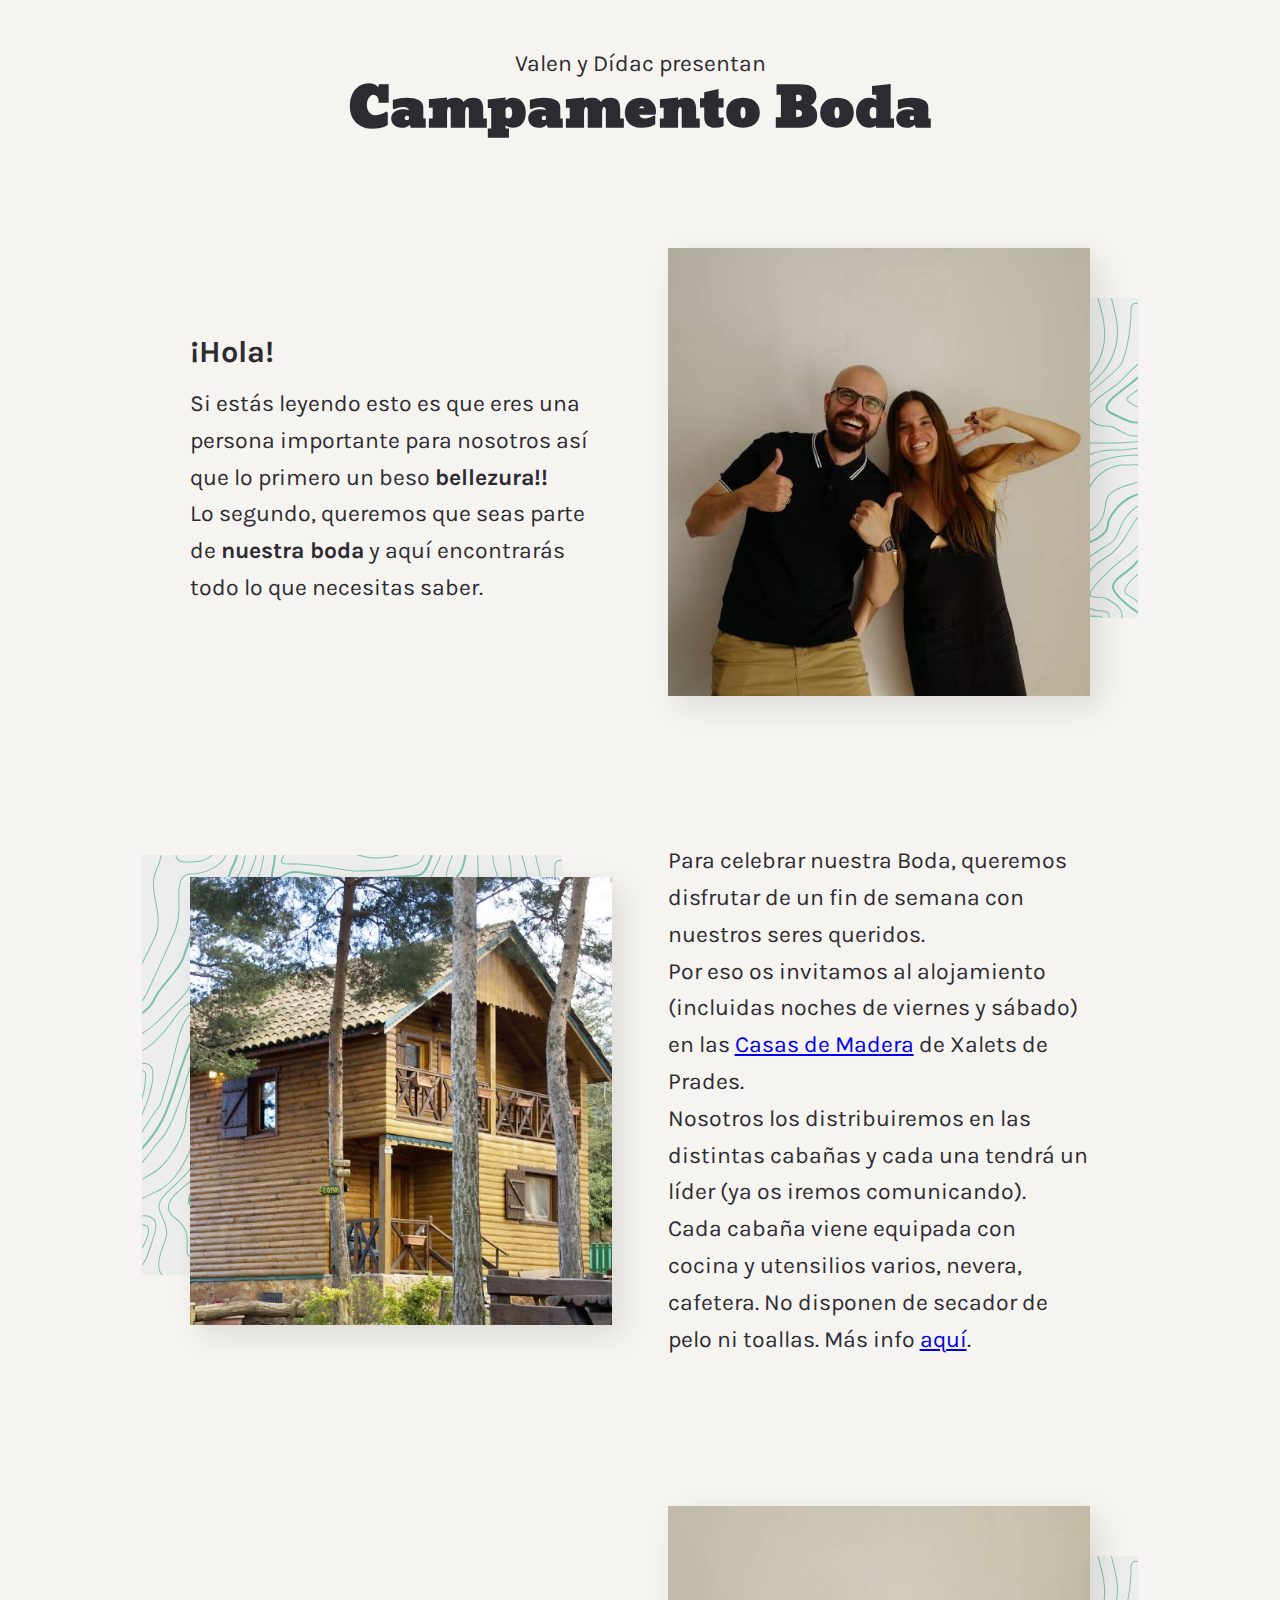
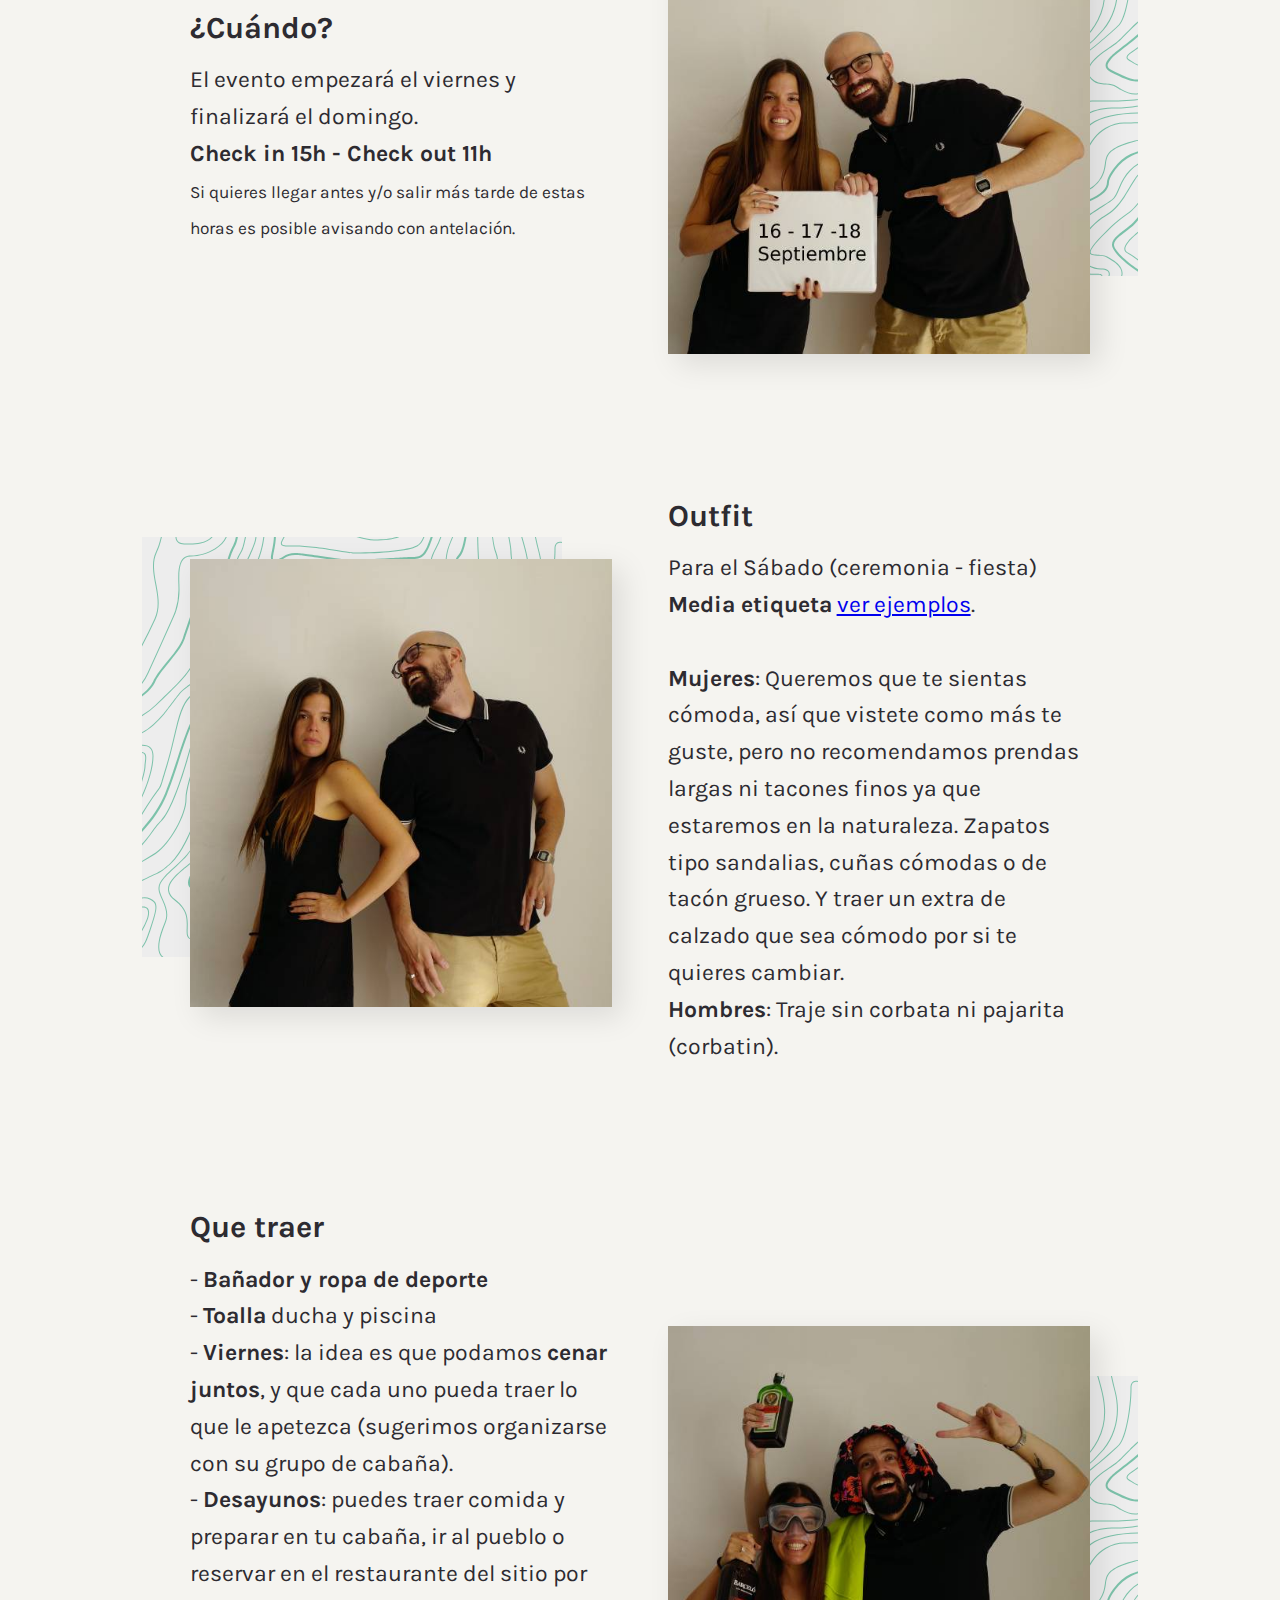
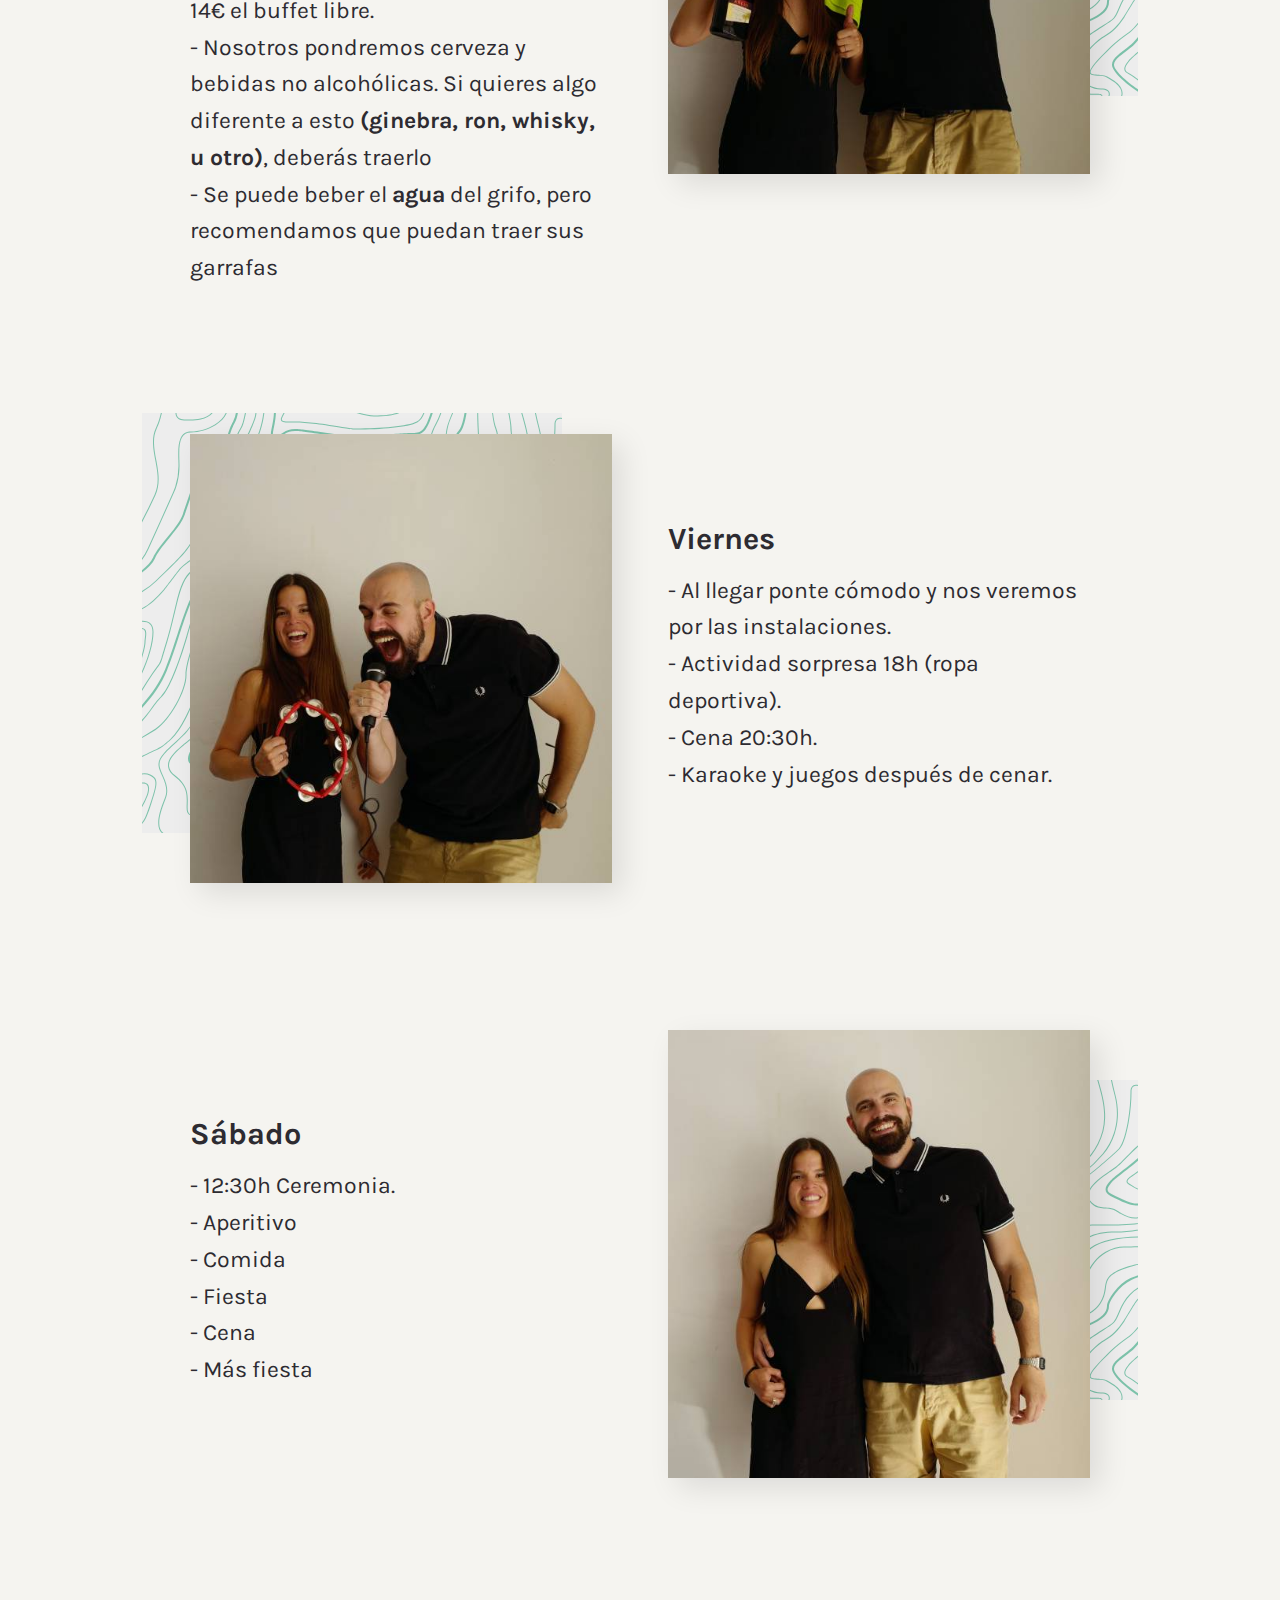
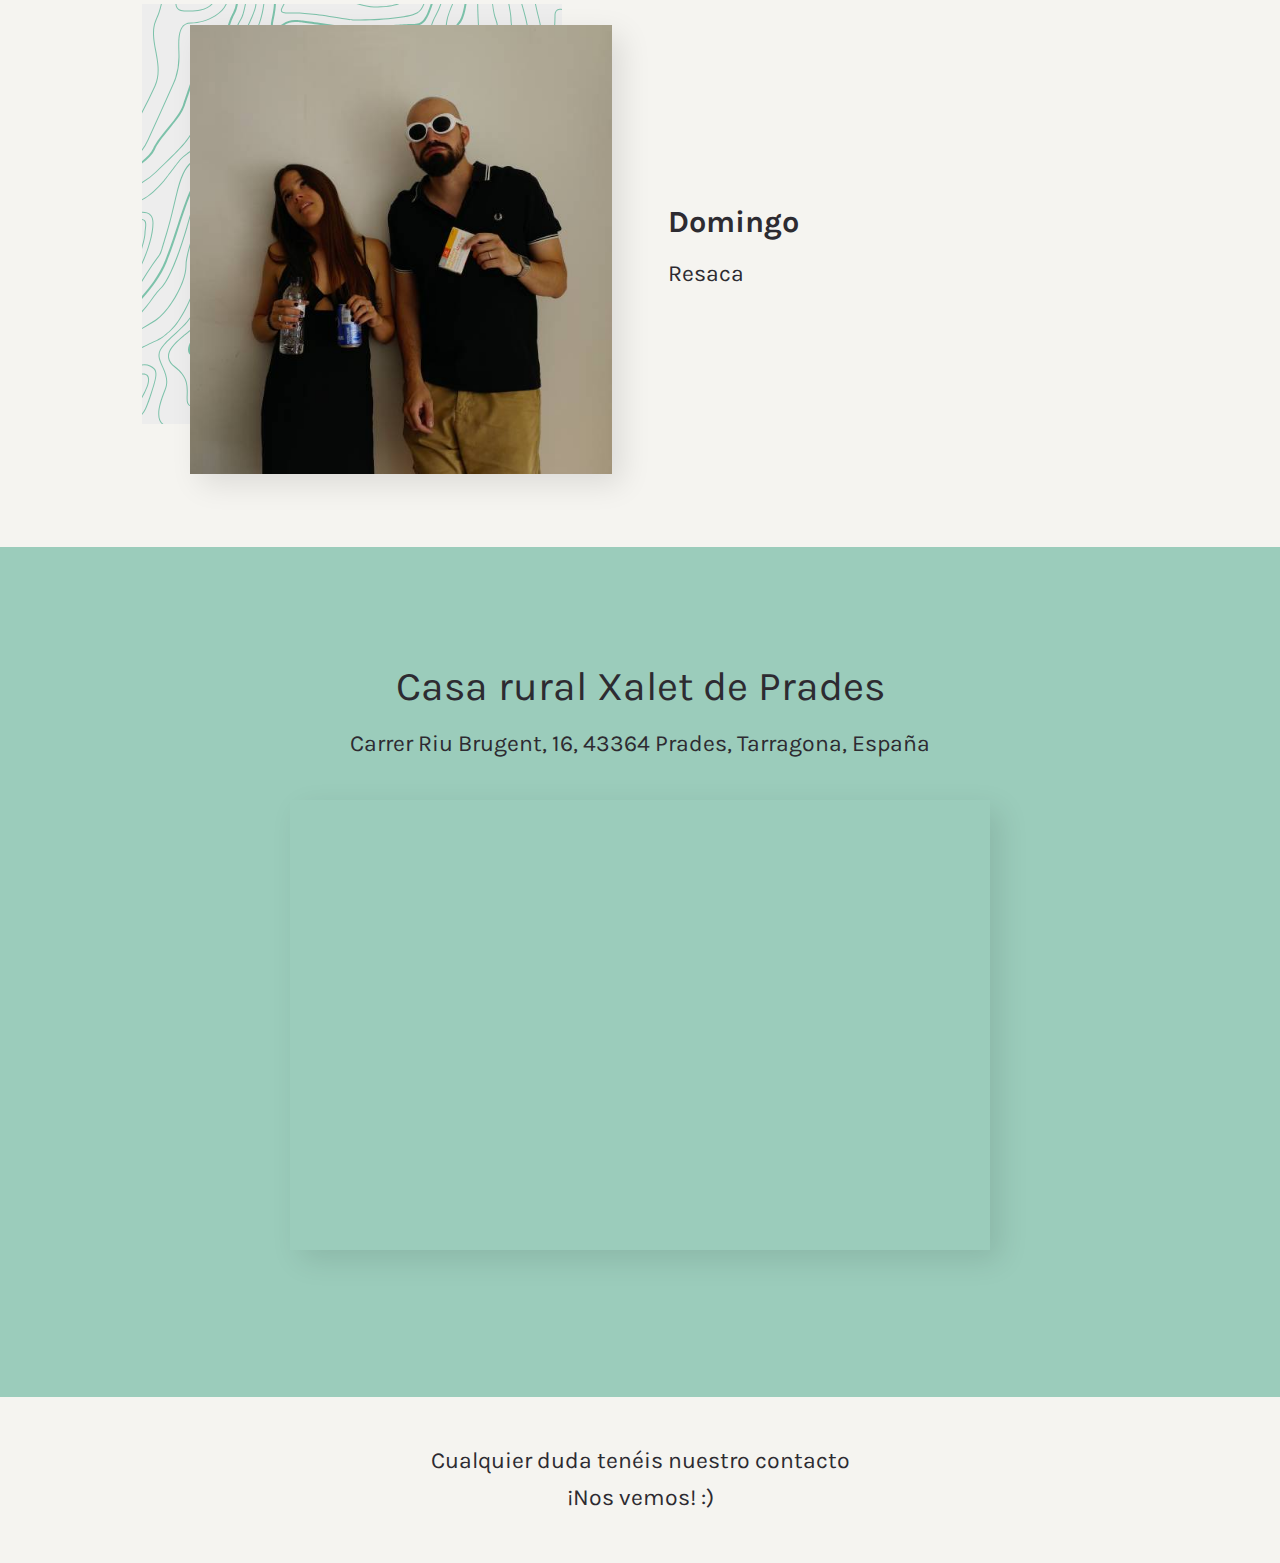
==== commit f17cbca7: "wip" ====
--- a/index.html
+++ b/index.html
@@ -66,7 +66,7 @@
                 </div>
                 <div class="grid-column span-half pt3 pb3 mobile-m order-4">
                     <p>Para celebrar nuestra Boda, queremos disfrutar de un fin de semana con nuestros seres queridos.
-                        <br />Por eso hemos reservado de viernes a domingo las <a
+                        <br />Por eso os invitamos al alojamiento (incluidas noches de viernes y sábado) en las <a
                             href="https://www.xaletdeprades.com/copia-de-casas-de-madera" target="_blank">Casas de
                             Madera</a> de Xalets de Prades.
                         <br />
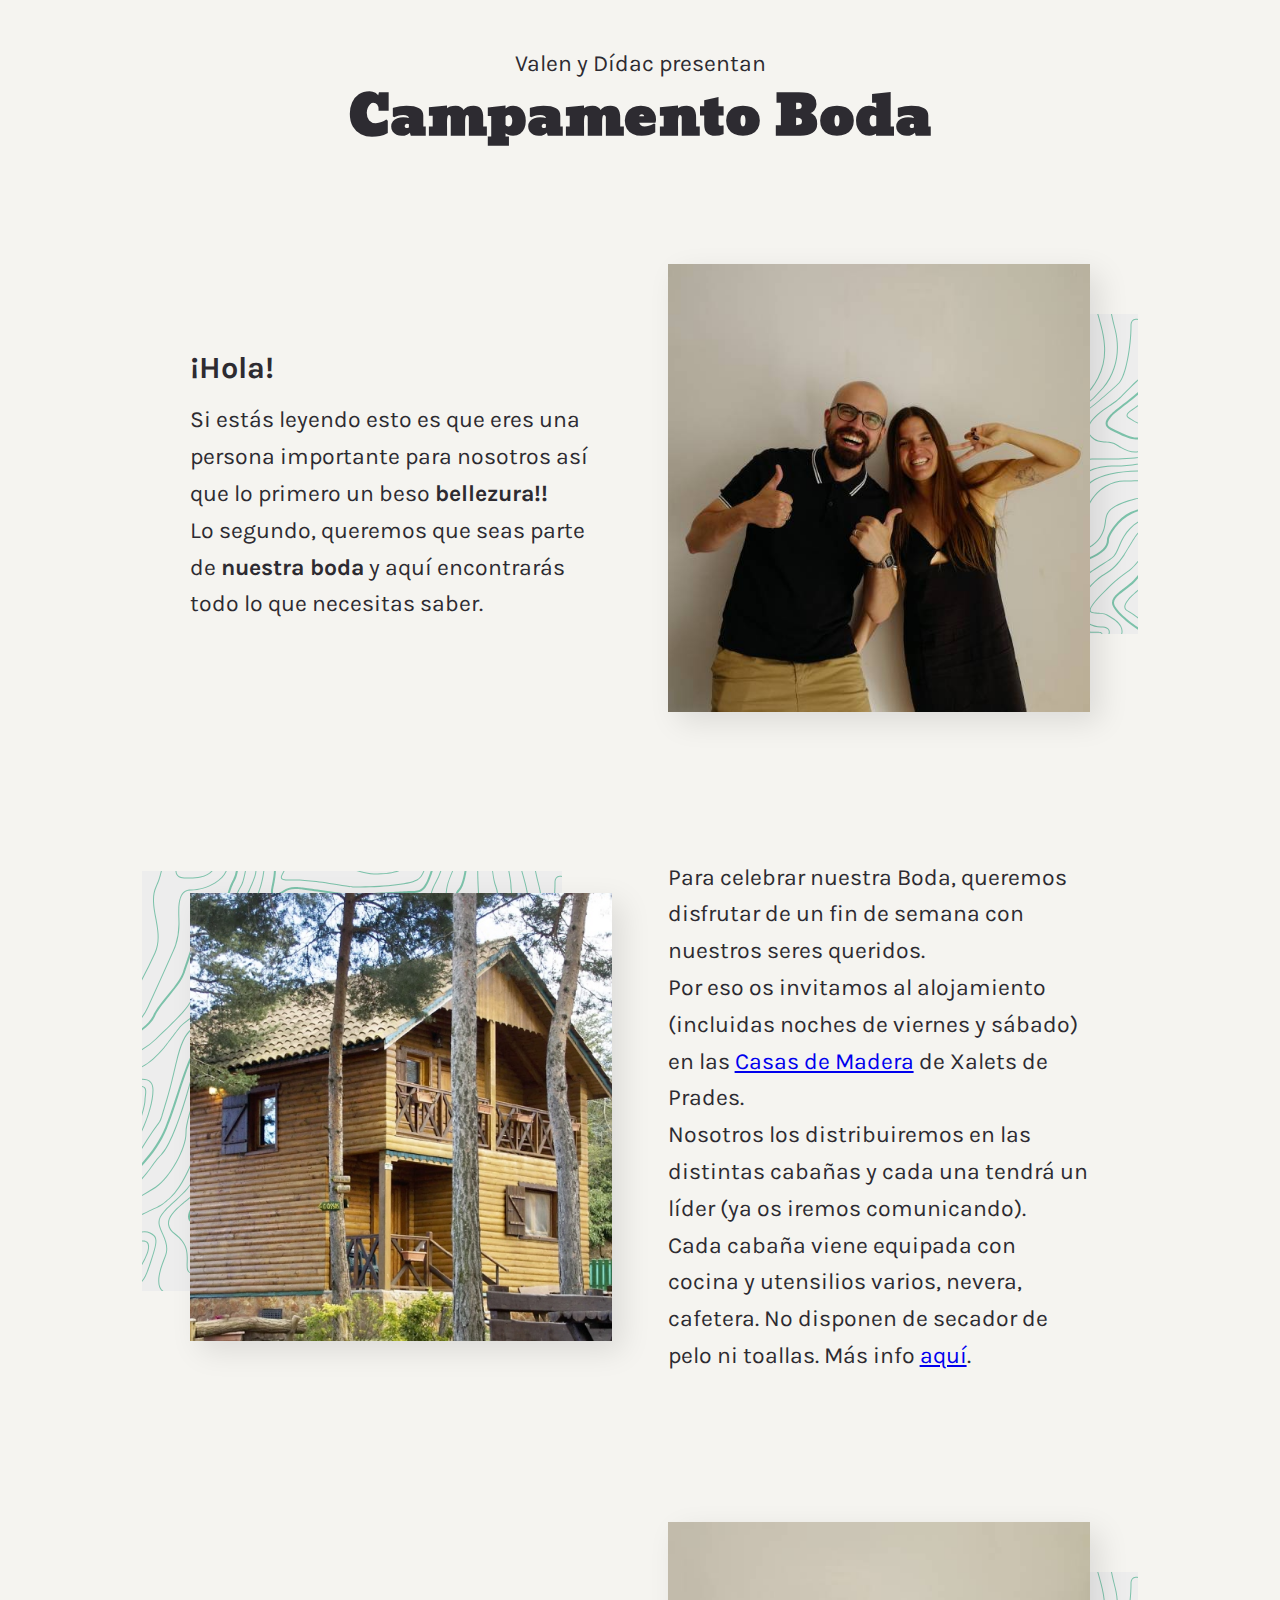
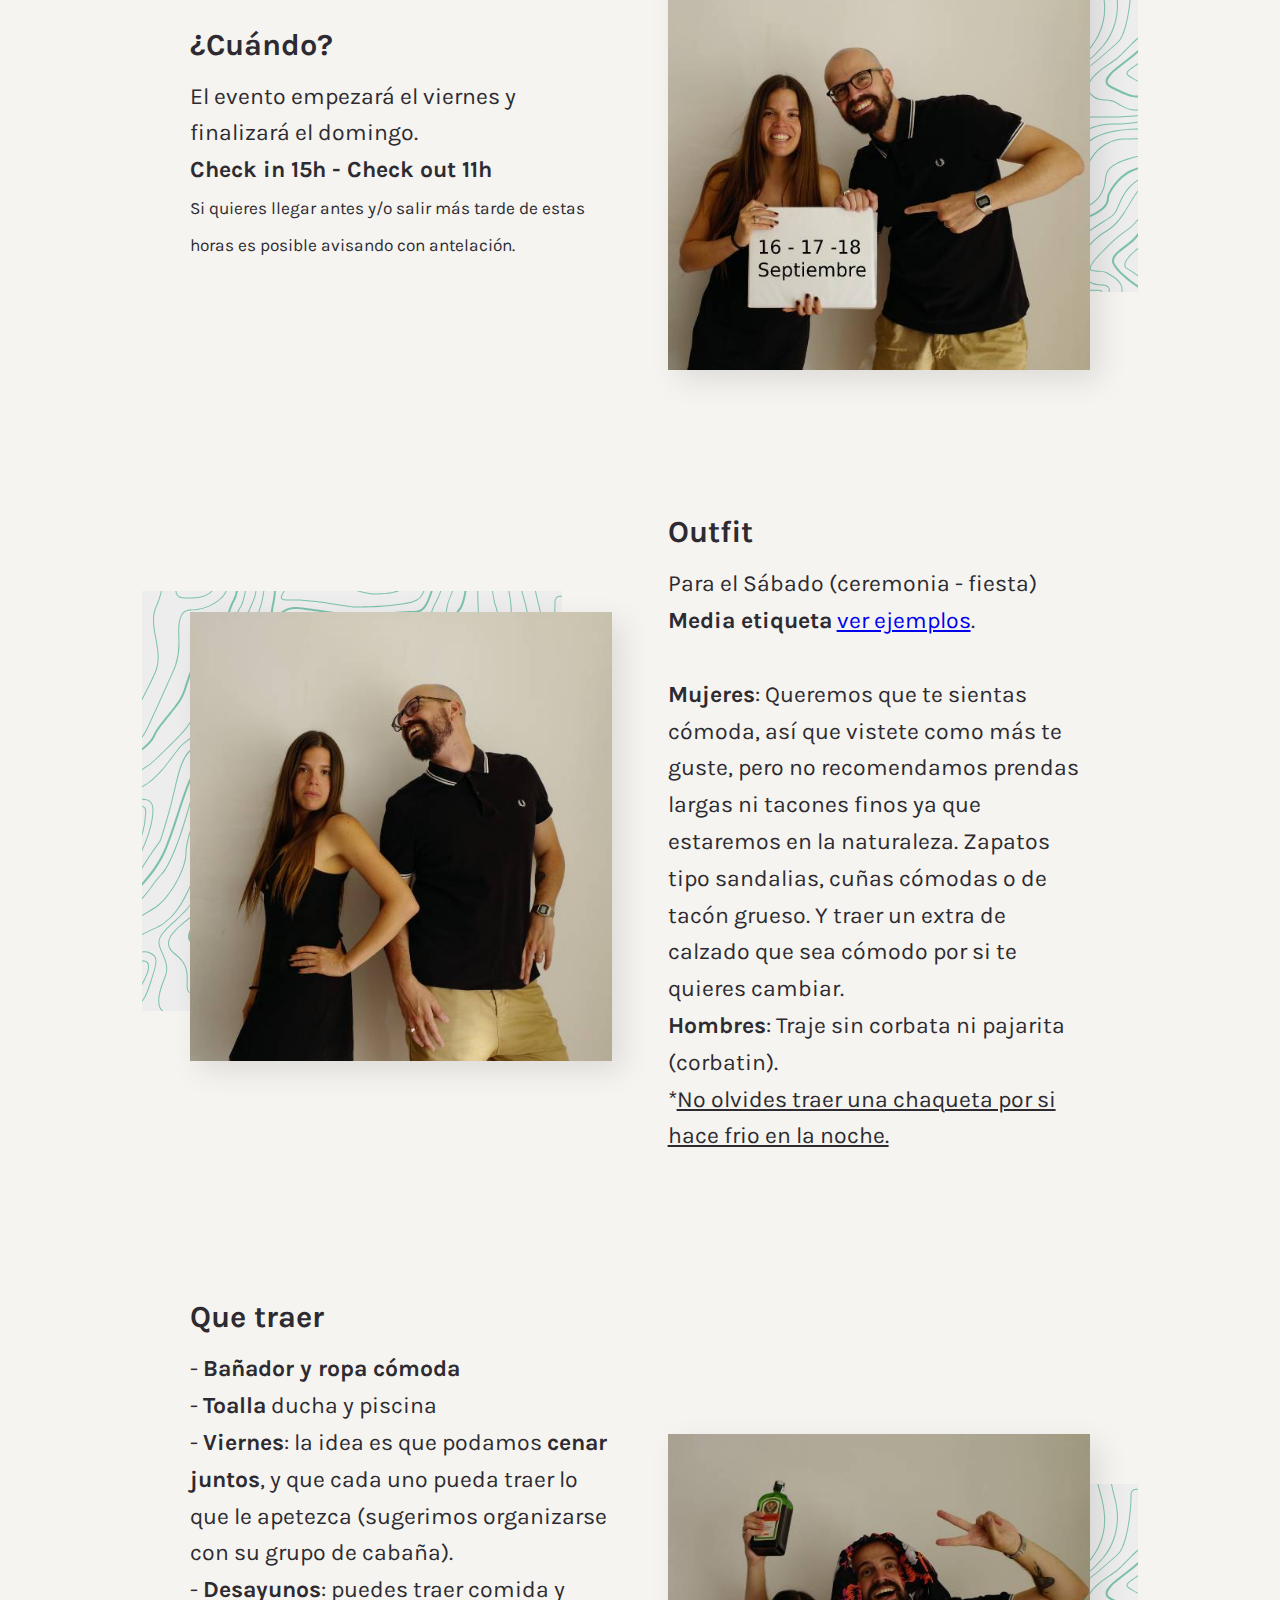
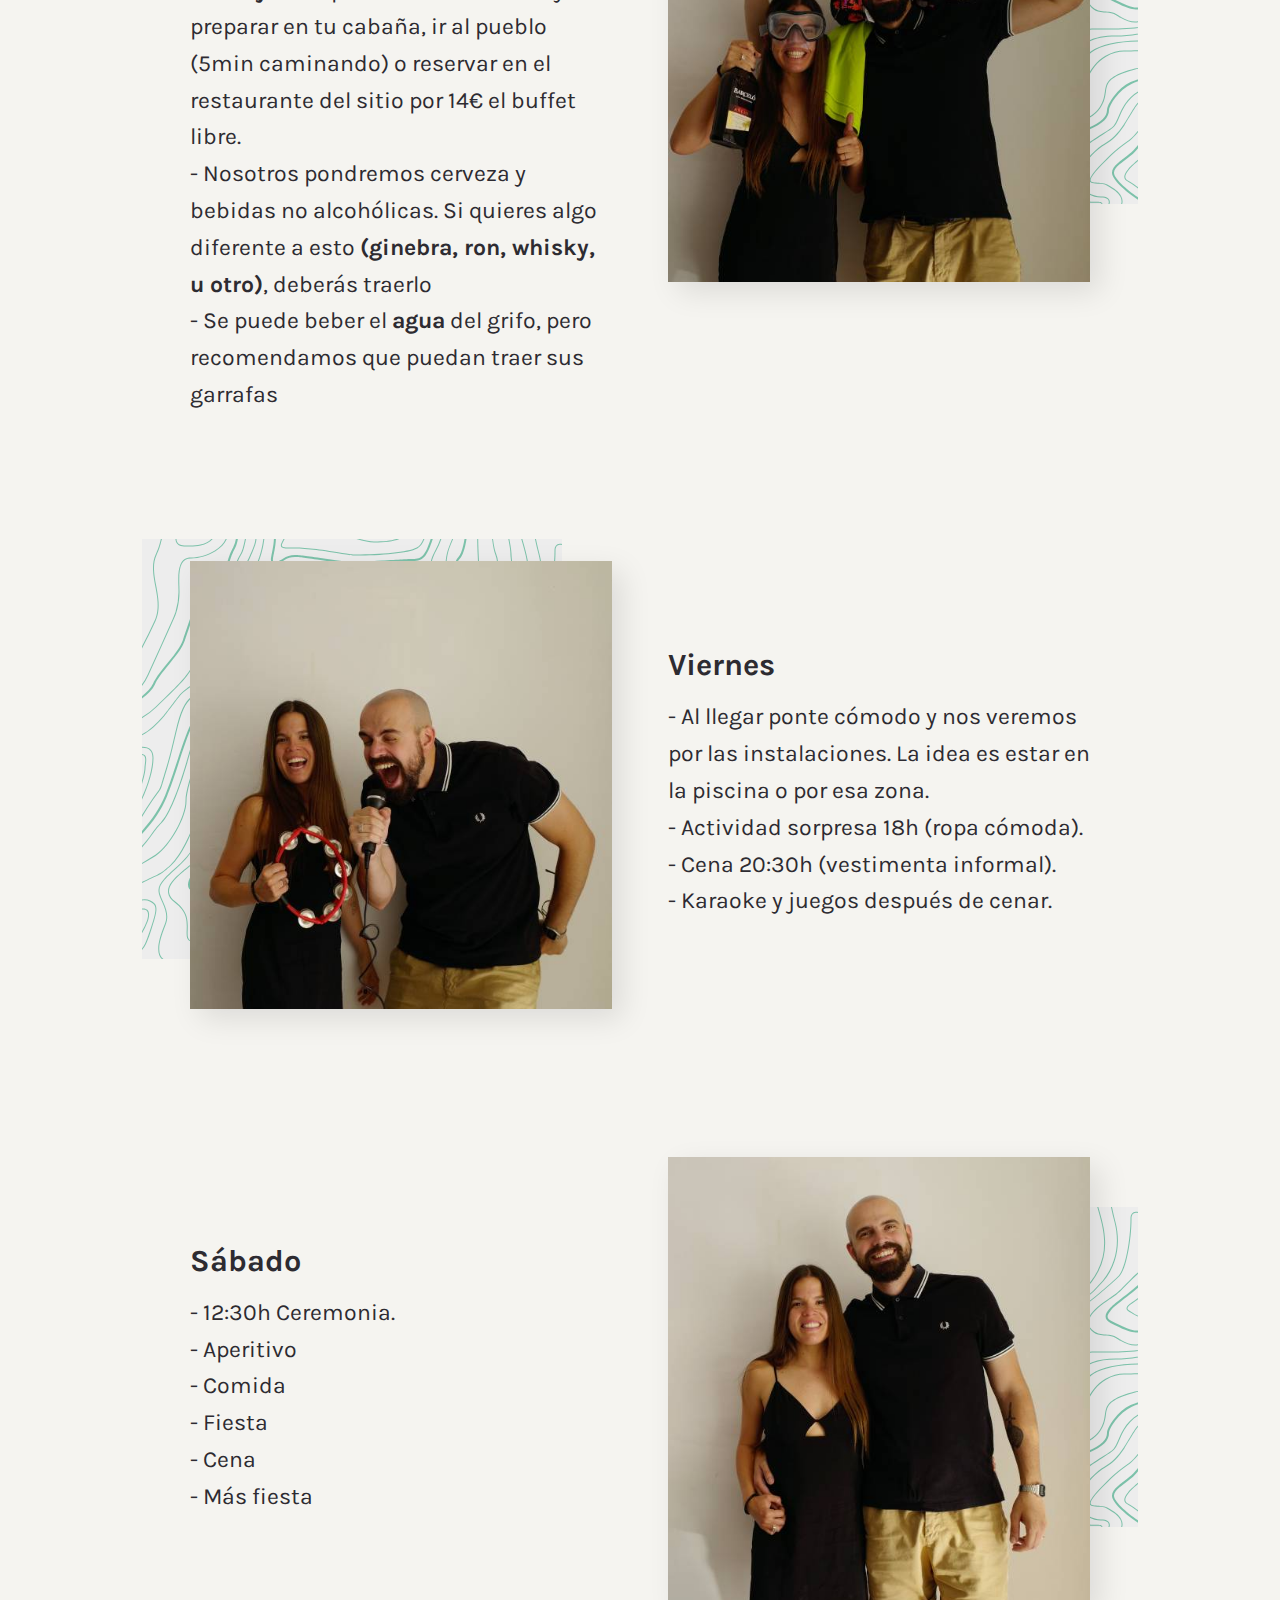
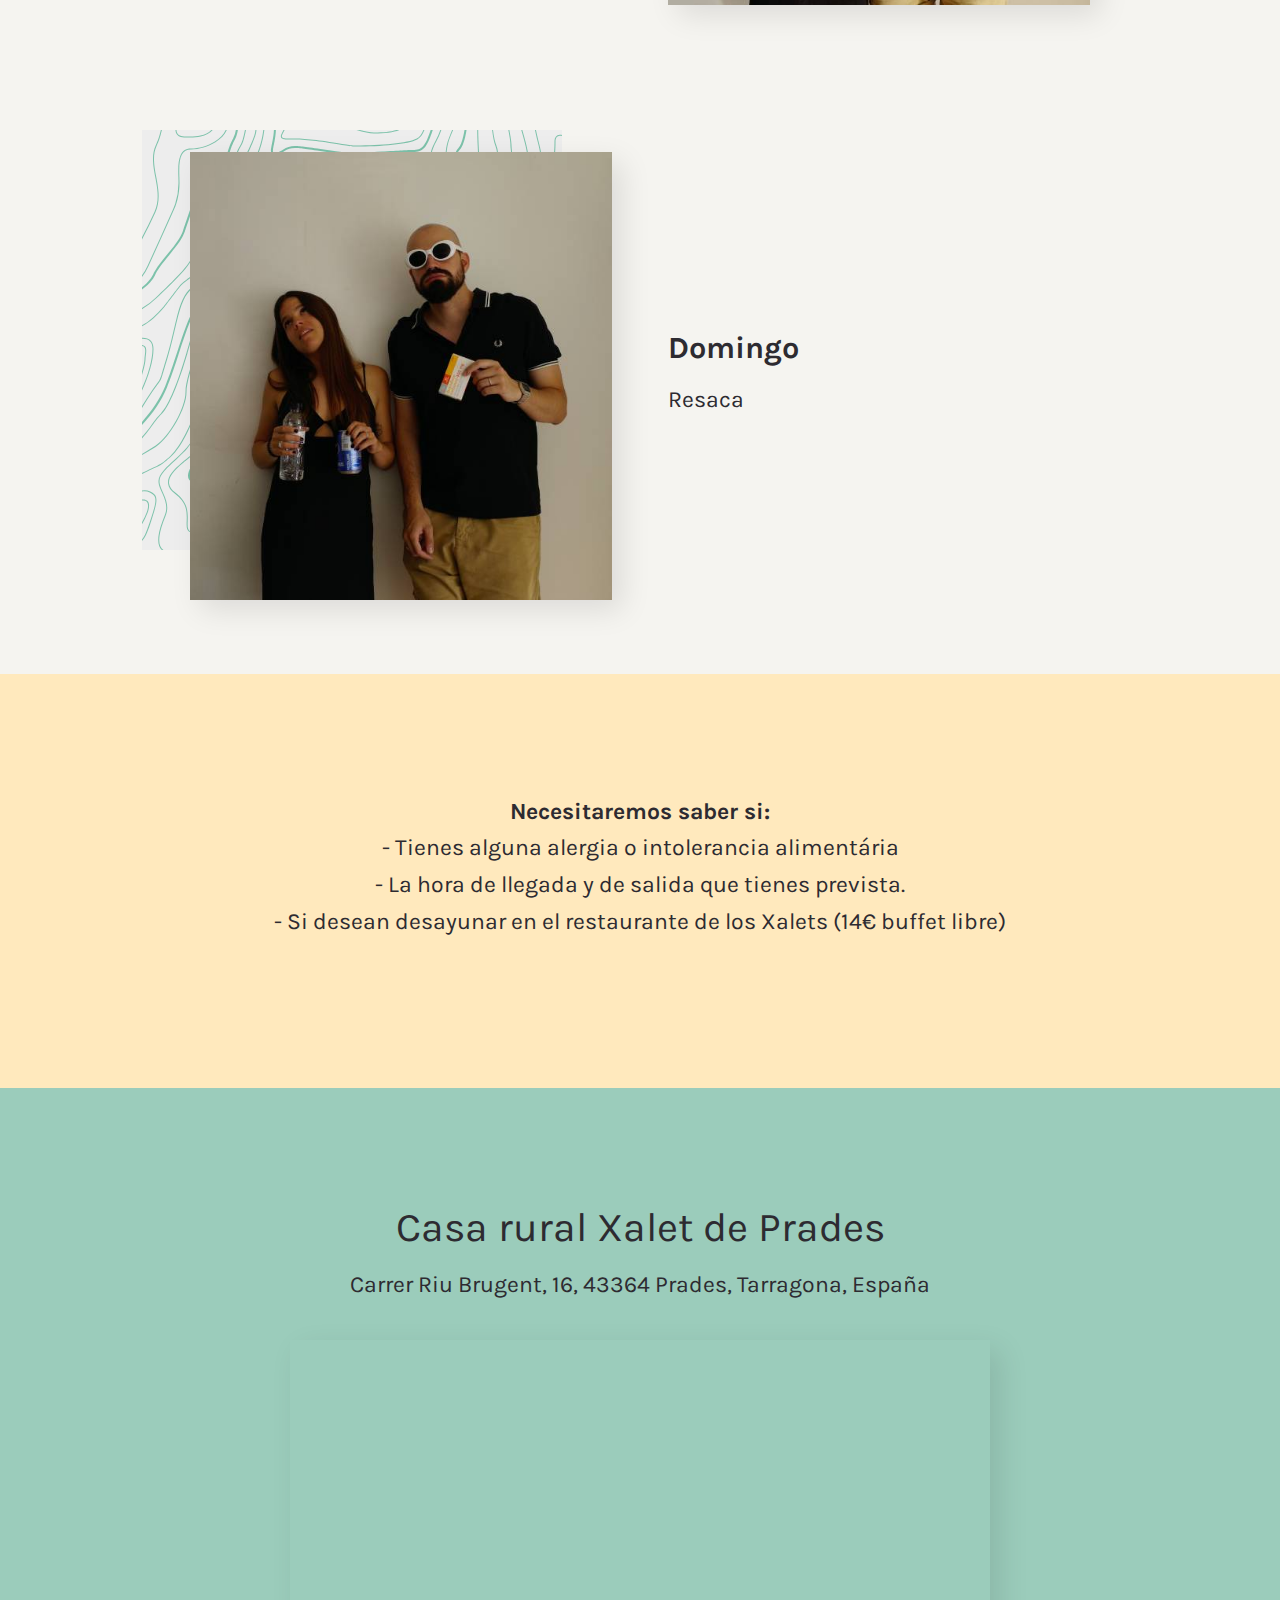
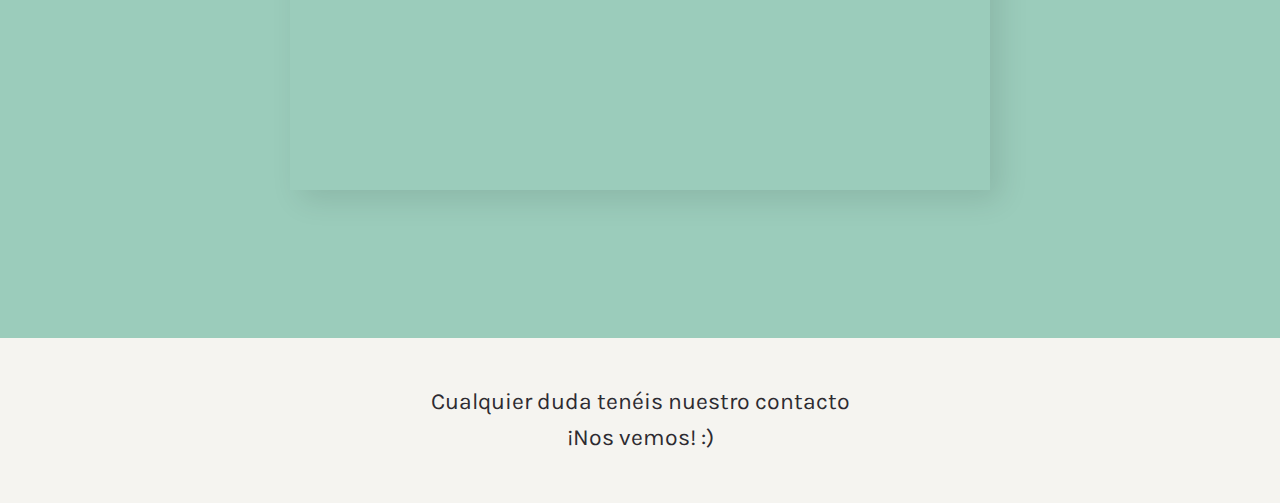
==== commit 0a56cf57: "improvements" ====
--- a/index.html
+++ b/index.html
@@ -114,15 +114,17 @@
                         sandalias, cuñas cómodas o de tacón grueso. Y traer un extra de calzado que sea cómodo por si
                         te quieres cambiar.</p>
                     <p><b>Hombres</b>: Traje sin corbata ni pajarita (corbatin).</p>
+                    <p>*<u>No olvides traer una chaqueta por si hace frio en la noche.</u></p>
                 </div>
                 <!-- QUe Traer -->
                 <div class="grid-column span-half pt3 pb3 mobile-m order-10">
                     <h3>Que traer</h3>
-                    <p>- <b>Bañador y ropa de deporte</b></p>
+                    <p>- <b>Bañador y ropa cómoda</b></p>
                     <p>- <b>Toalla</b> ducha y piscina</p>
                     <p>- <b>Viernes</b>: la idea es que podamos <b>cenar juntos</b>, y que cada uno pueda traer lo que
                         le apetezca (sugerimos organizarse con su grupo de cabaña).</p>
-                    <p>- <b>Desayunos</b>: puedes traer comida y preparar en tu cabaña, ir al pueblo o reservar en el
+                    <p>- <b>Desayunos</b>: puedes traer comida y preparar en tu cabaña, ir al pueblo (5min caminando) o
+                        reservar en el
                         restaurante
                         del sitio por 14€ el buffet libre.</p>
                     <p>- Nosotros pondremos cerveza y bebidas no alcohólicas. Si quieres algo diferente a esto
@@ -146,9 +148,10 @@
                 </div>
                 <div class="grid-column span-half pt3 pb3 mobile-m order-12">
                     <h3>Viernes</h3>
-                    <p>- Al llegar ponte cómodo y nos veremos por las instalaciones.</p>
-                    <p>- Actividad sorpresa 18h (ropa deportiva).</p>
-                    <p>- Cena 20:30h.</p>
+                    <p>- Al llegar ponte cómodo y nos veremos por las instalaciones. La idea es estar en la piscina o
+                        por esa zona.</p>
+                    <p>- Actividad sorpresa 18h (ropa cómoda).</p>
+                    <p>- Cena 20:30h (vestimenta informal).</p>
                     <p>- Karaoke y juegos después de cenar.</p>
                 </div>
                 <!-- Sabado -->
@@ -180,6 +183,19 @@
                 </div>
             </section>
         </div>
+
+        <section class="pt3 pb3" style="background-color: #ffe9bd;">
+            <div class="container ">
+                <section class="align--center pt2 pb3">
+                    <p><b>Necesitaremos saber si:</b></p>
+                    <p>- Tienes alguna alergia o intolerancia alimentária</p>
+                    <p>- La hora de llegada y
+                        de
+                        salida que tienes prevista.</p>
+                    <p>- Si desean desayunar en el restaurante de los Xalets (14€ buffet libre)</p>
+                </section>
+            </div>
+        </section>
 
         <!-- Contact -->
         <section class="bg--secondary-color pt3 pb3">
--- a/style.css
+++ b/style.css
@@ -4,6 +4,7 @@
 }
 .customTitle {
   font-family: myFirstFont;
+  line-height: 1.3;
 }
 
 /*! normalize.css v7.0.0 | MIT License | github.com/necolas/normalize.css */
@@ -1498,3 +1499,8 @@
     display: none !important;
   }
 }
+
+.center-image {
+  display:block;
+  margin:auto;
+}
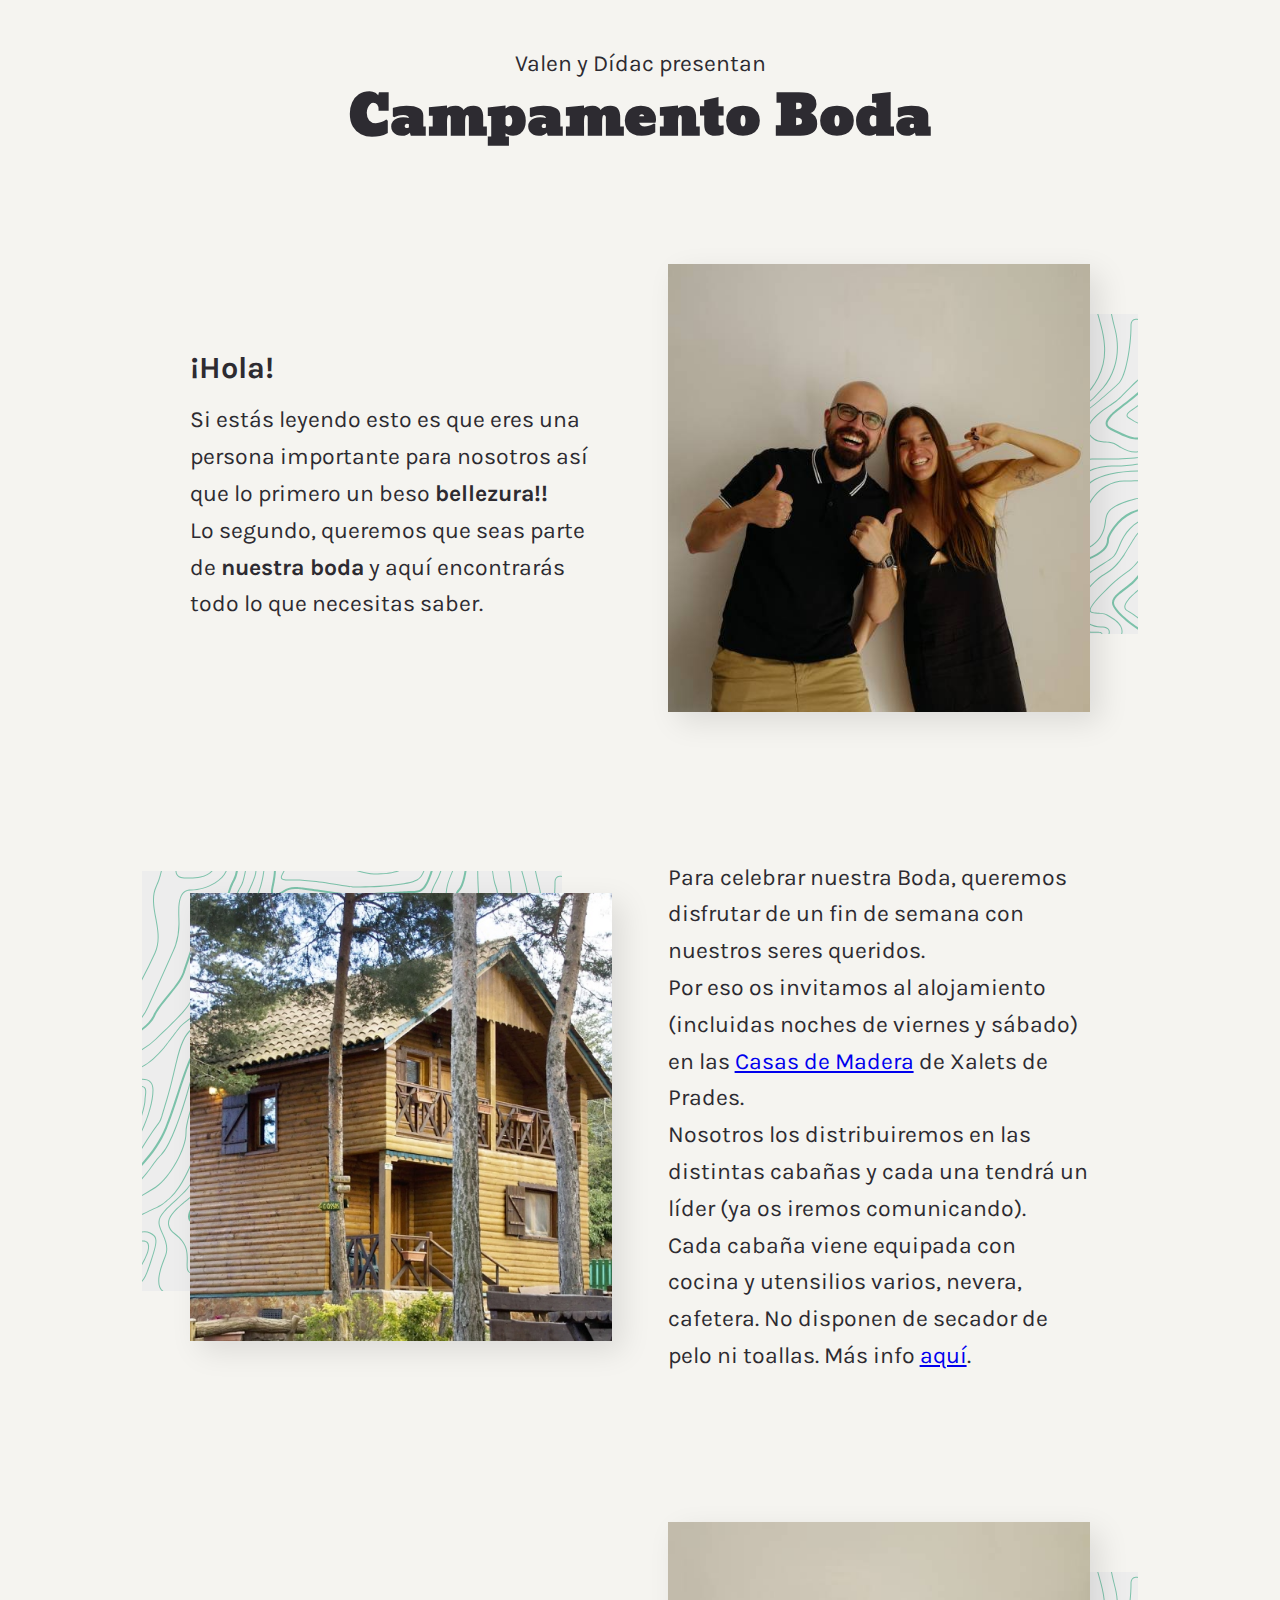
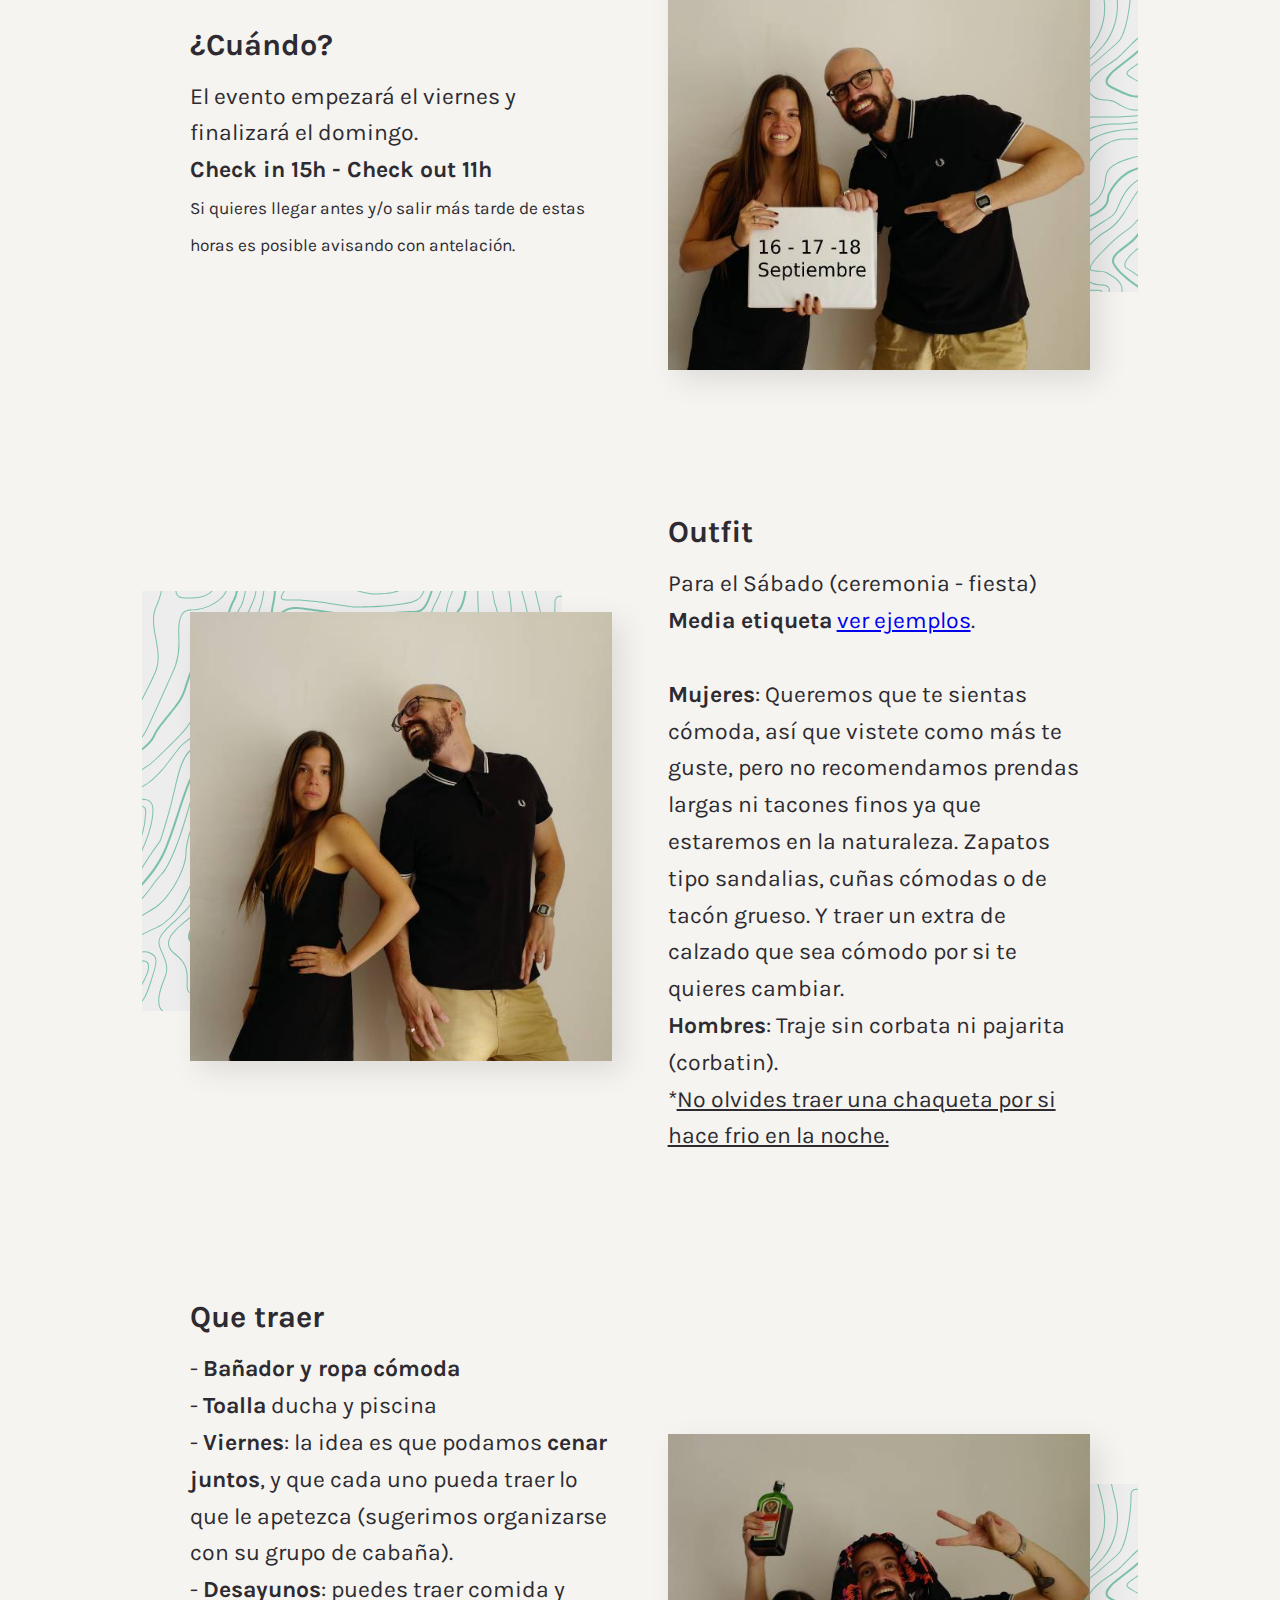
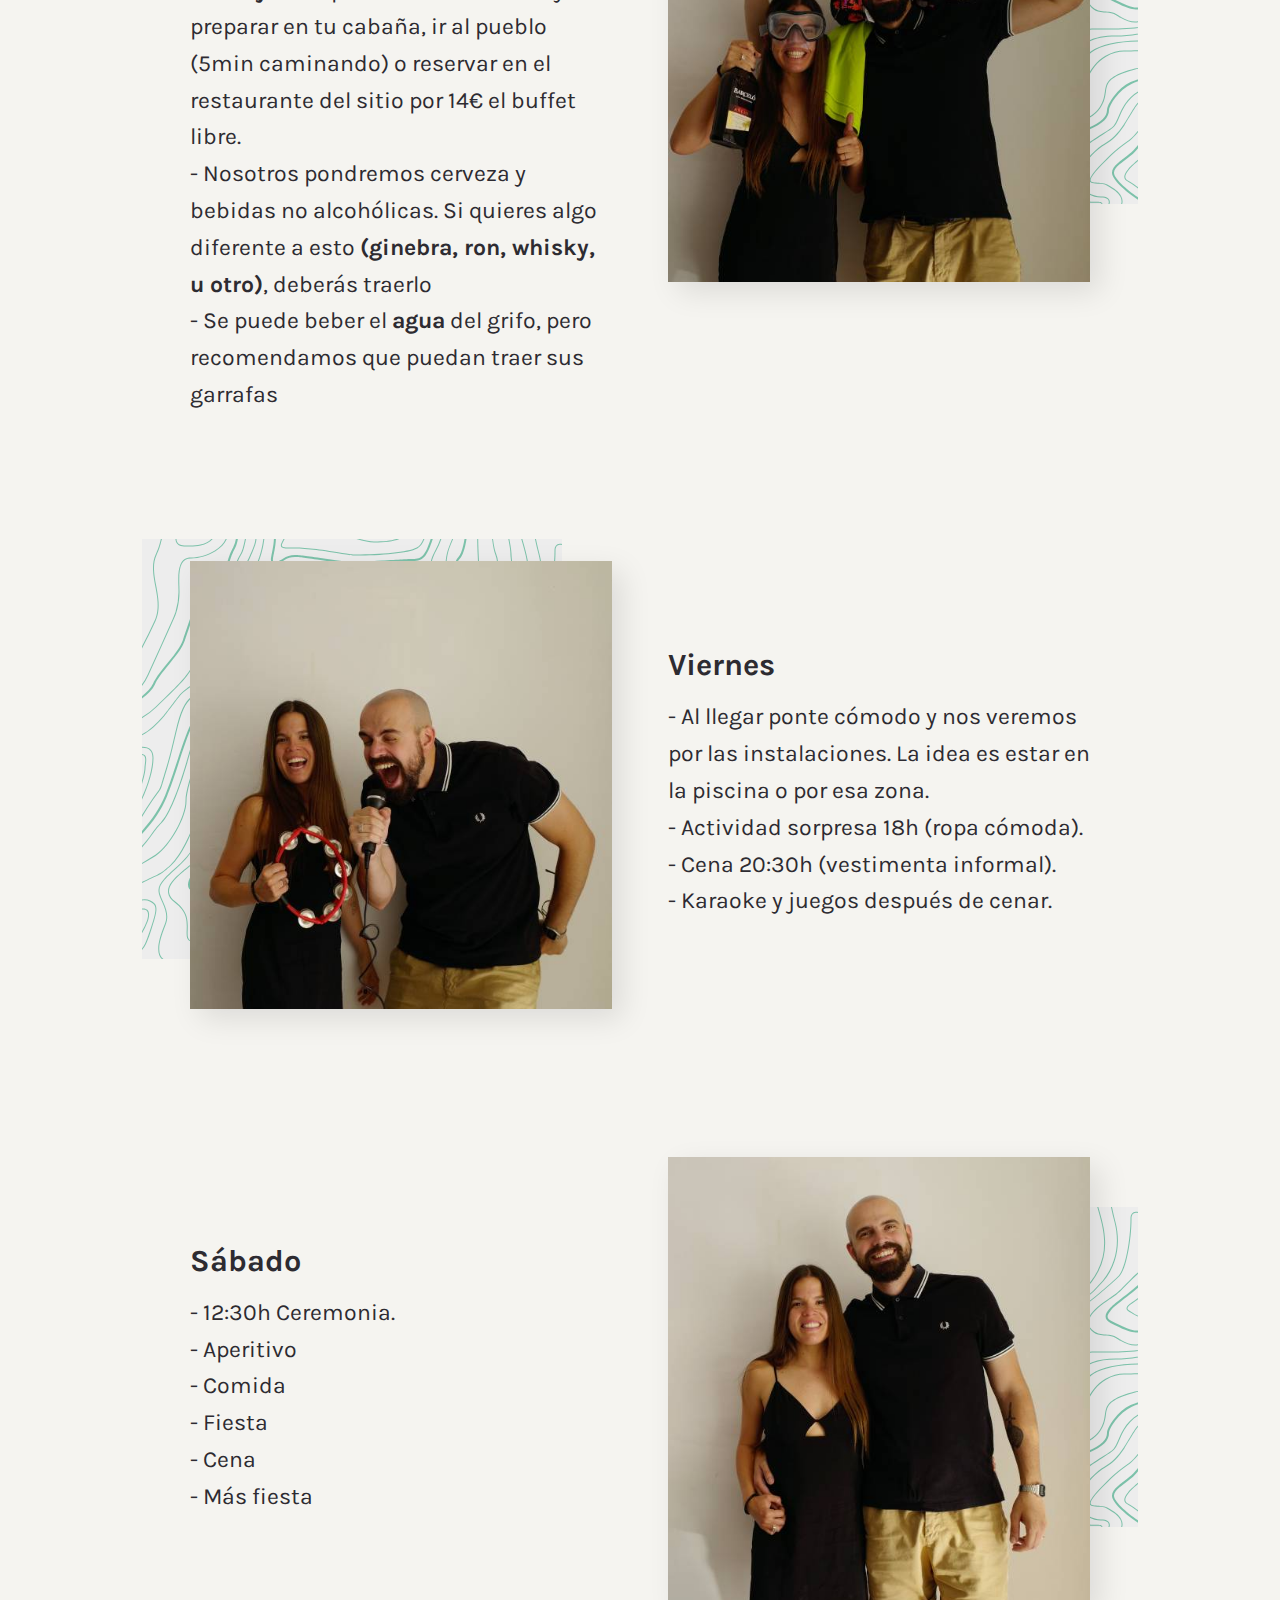
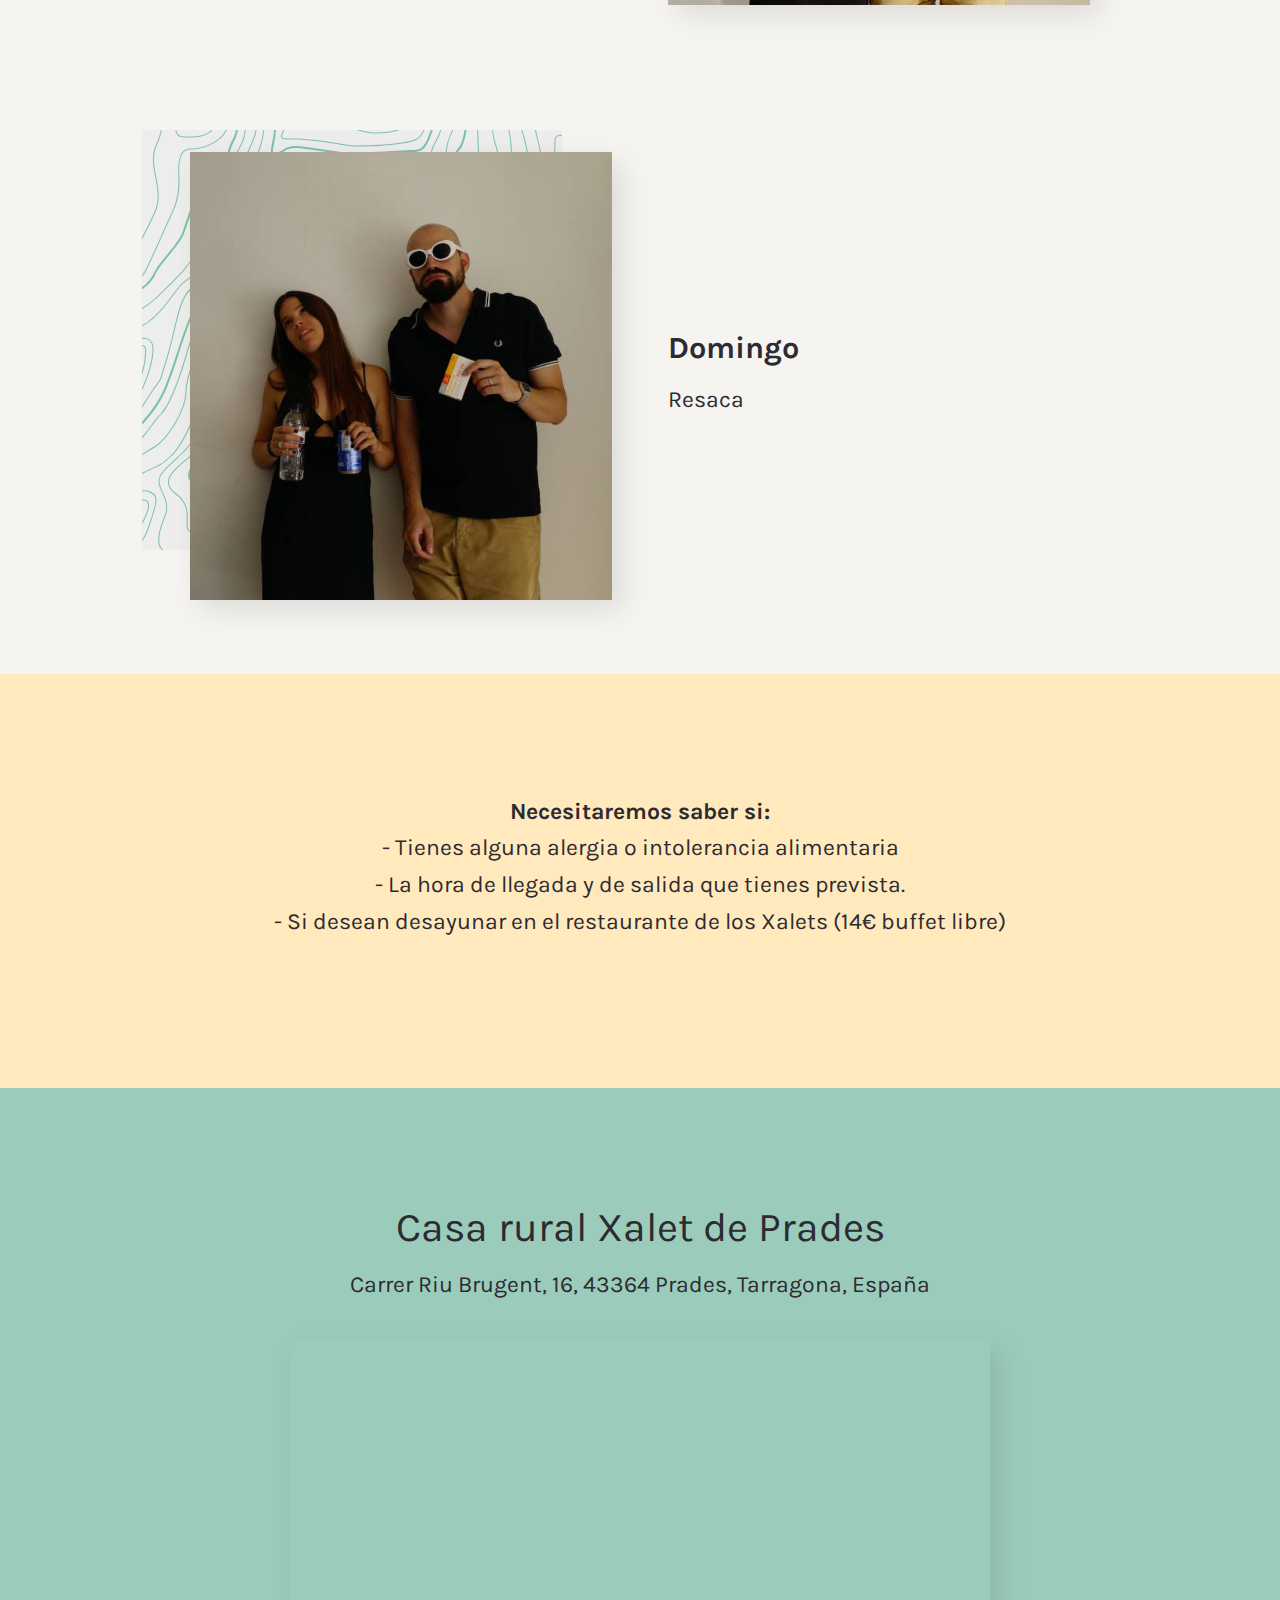
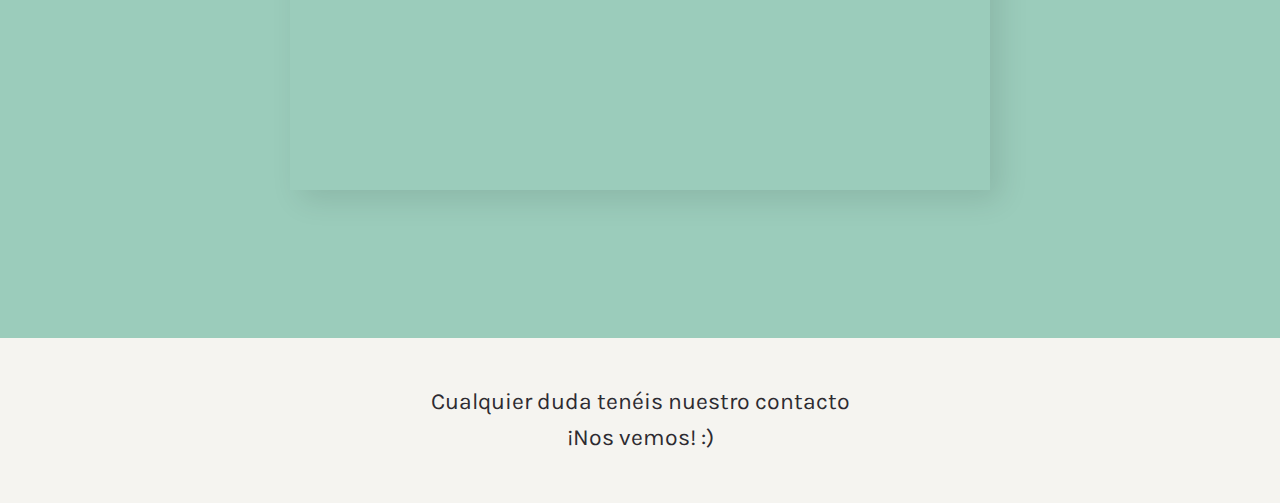
==== commit 8baa6b8e: "t" ====
--- a/index.html
+++ b/index.html
@@ -188,7 +188,7 @@
             <div class="container ">
                 <section class="align--center pt2 pb3">
                     <p><b>Necesitaremos saber si:</b></p>
-                    <p>- Tienes alguna alergia o intolerancia alimentária</p>
+                    <p>- Tienes alguna alergia o intolerancia alimentaria</p>
                     <p>- La hora de llegada y
                         de
                         salida que tienes prevista.</p>
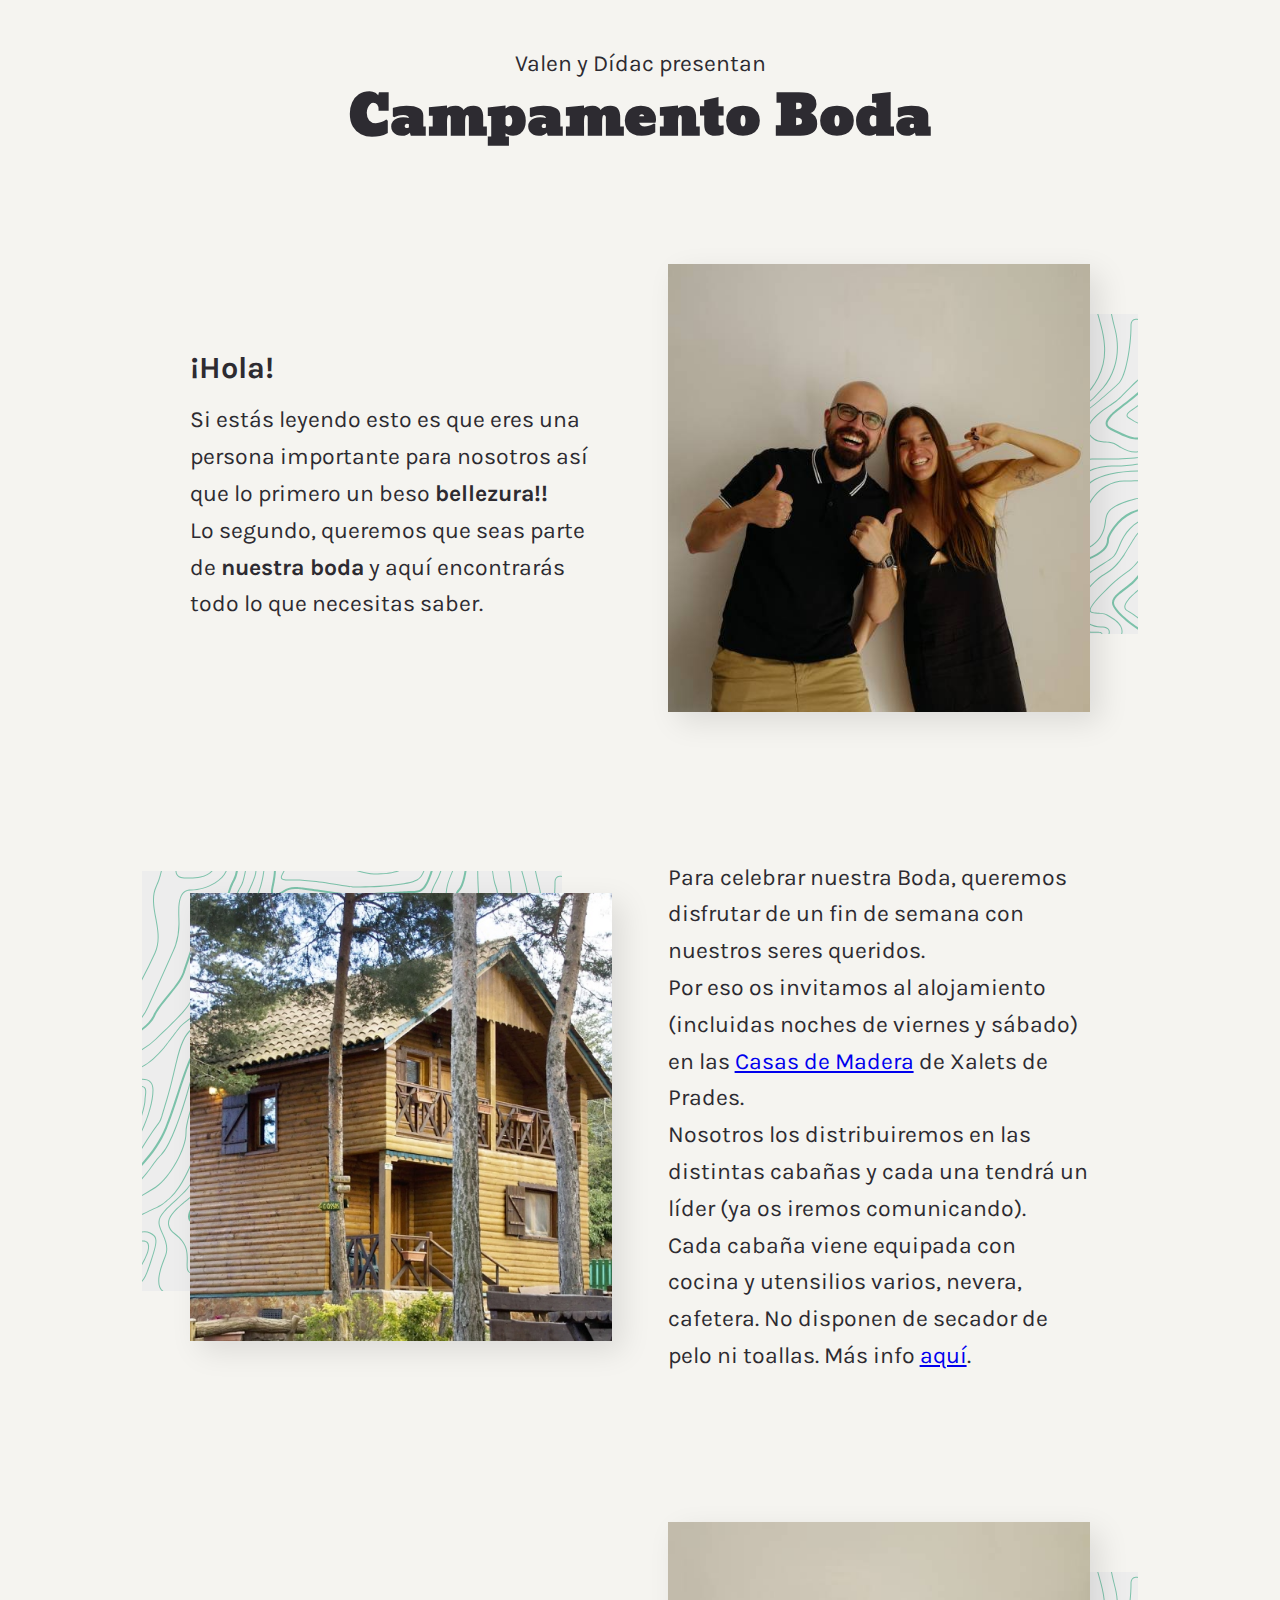
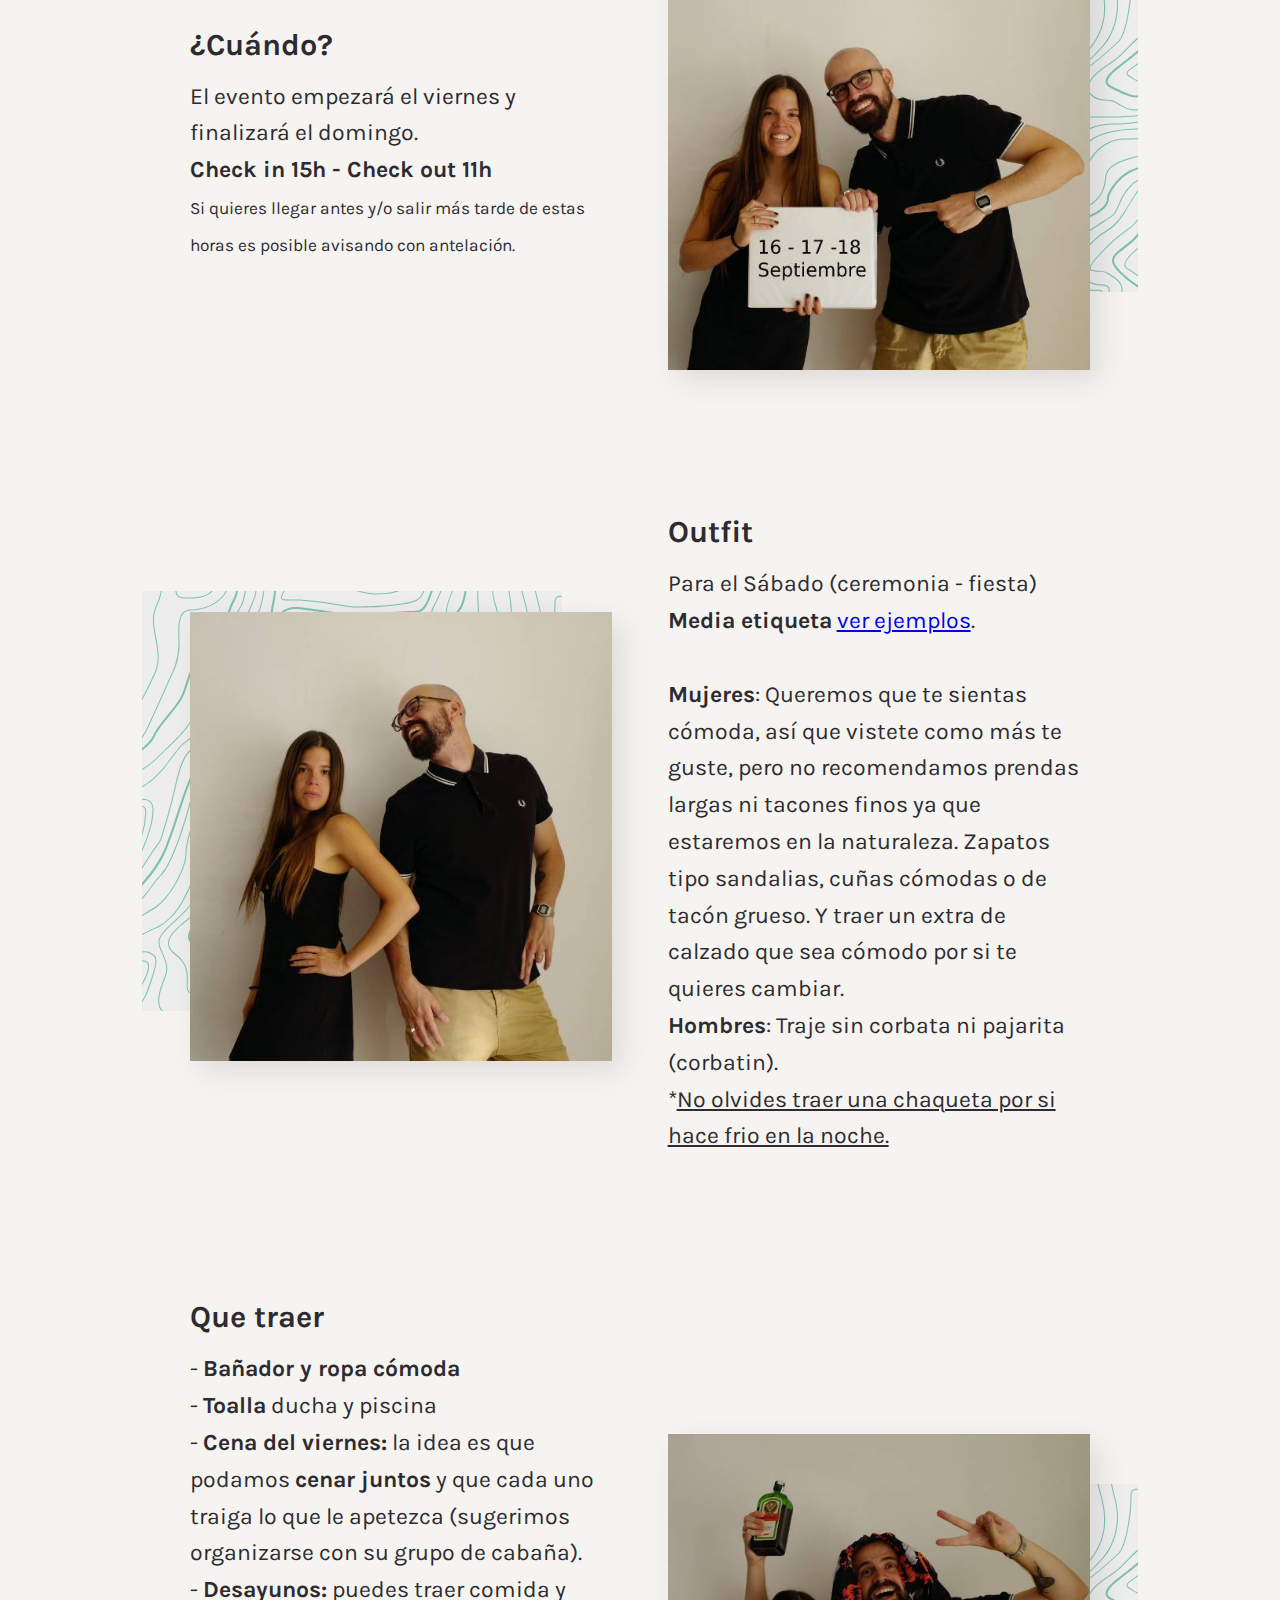
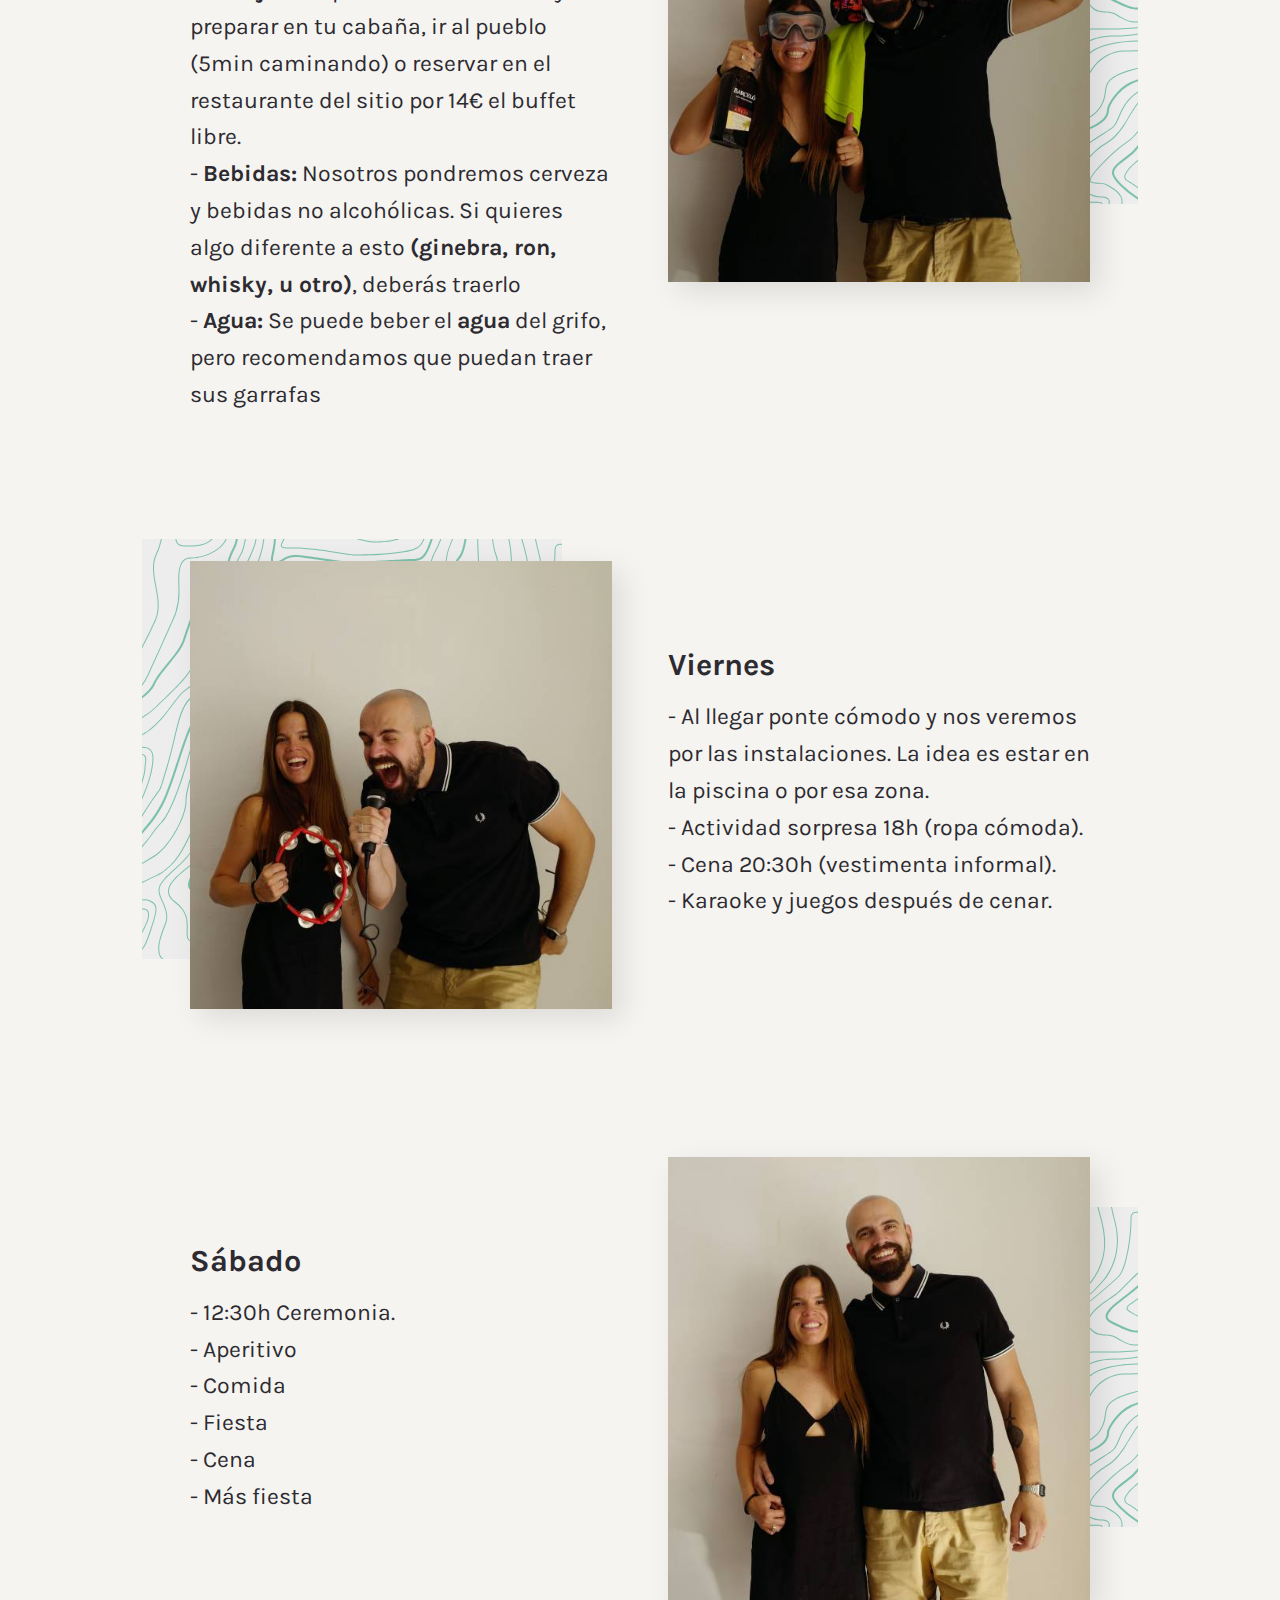
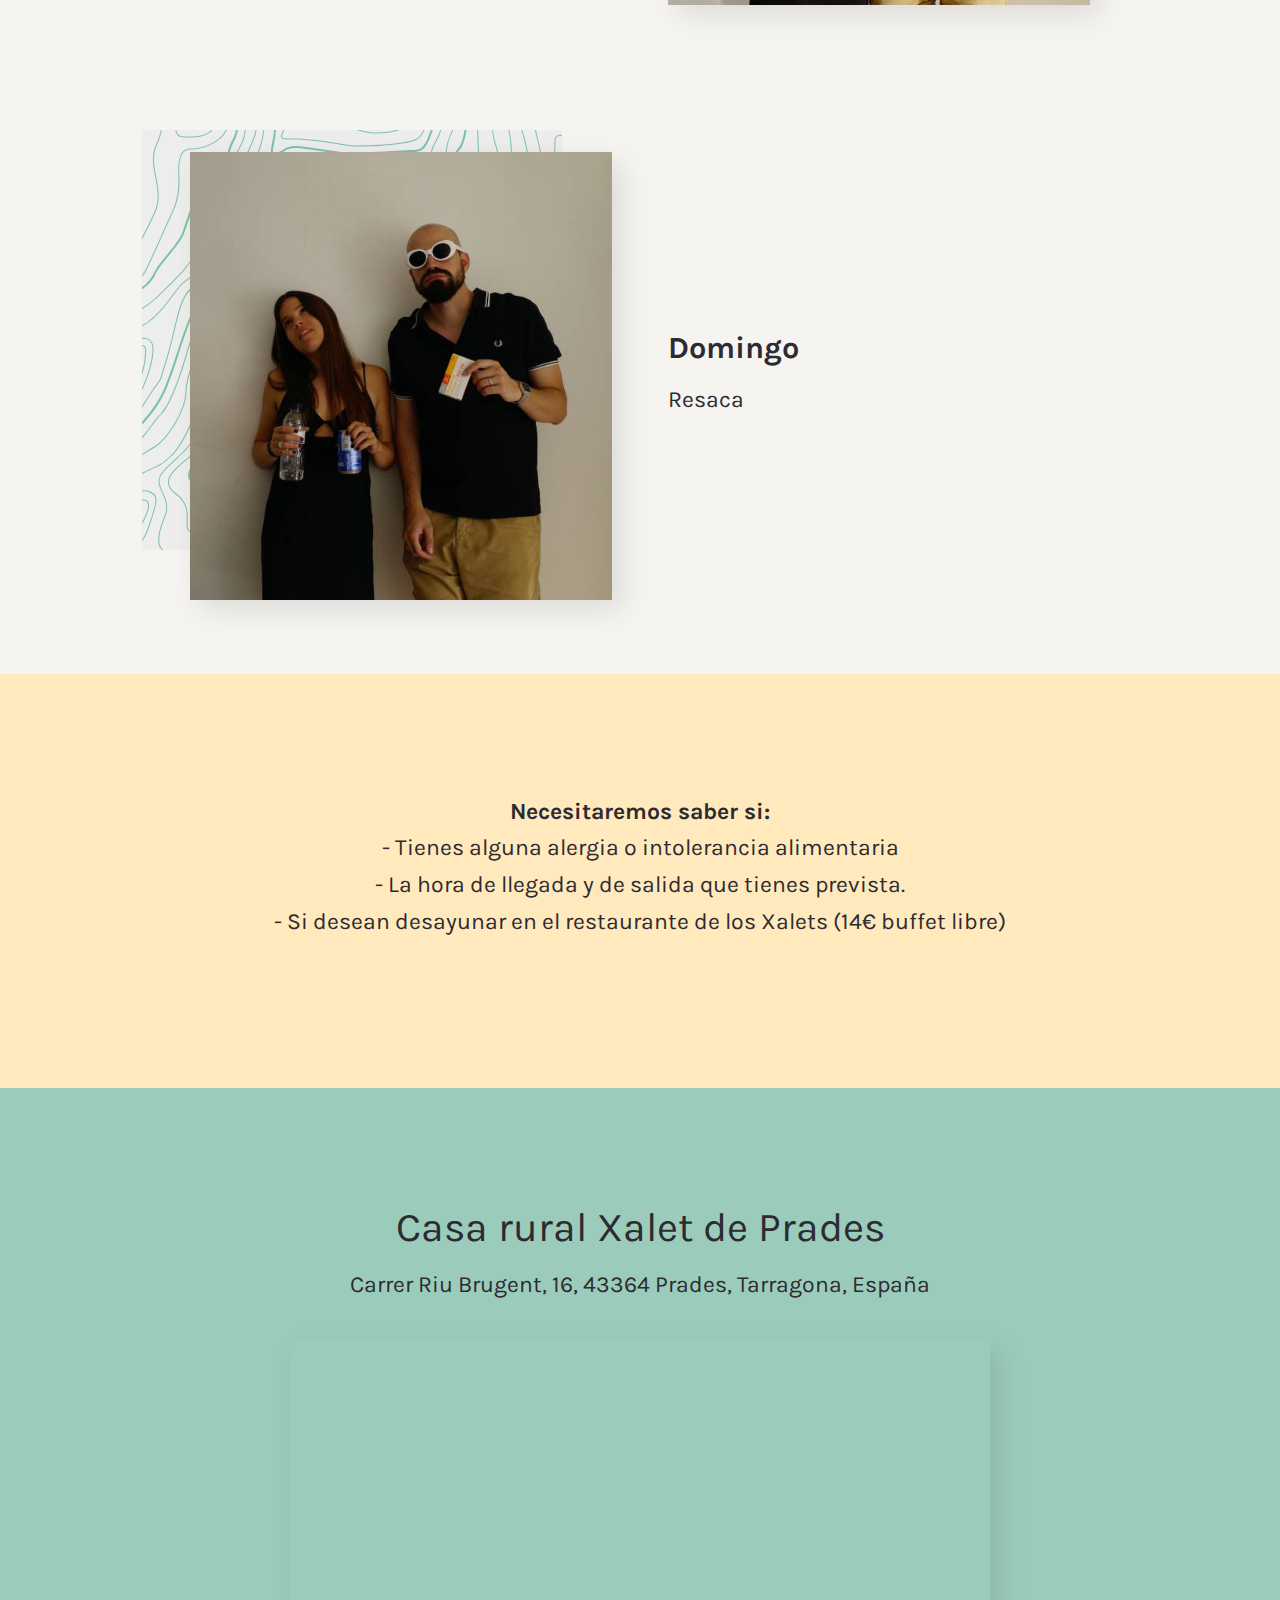
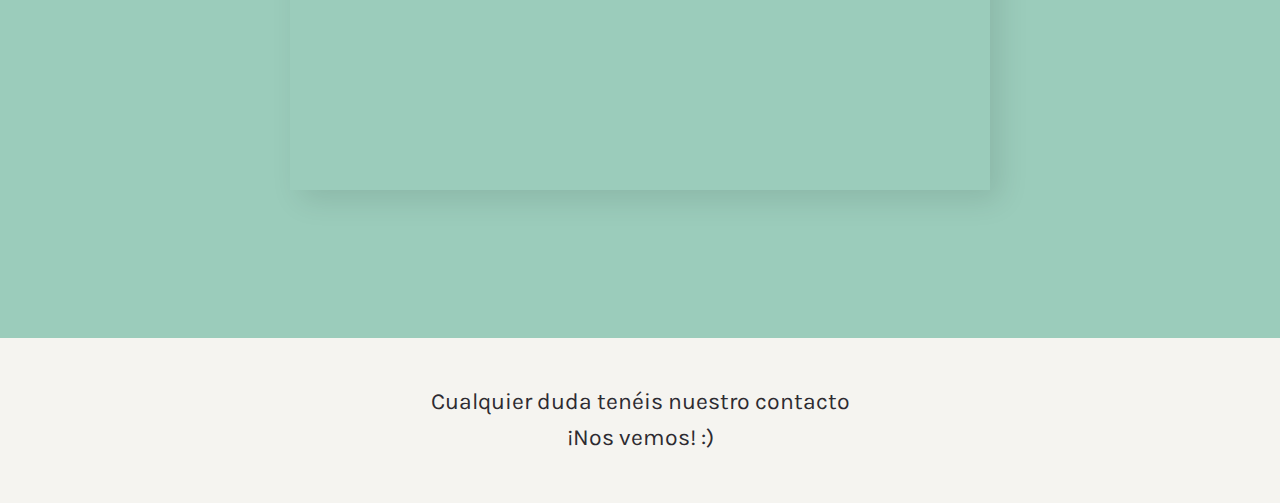
==== commit fb882c46: "changes" ====
--- a/index.html
+++ b/index.html
@@ -121,17 +121,21 @@
                     <h3>Que traer</h3>
                     <p>- <b>Bañador y ropa cómoda</b></p>
                     <p>- <b>Toalla</b> ducha y piscina</p>
-                    <p>- <b>Viernes</b>: la idea es que podamos <b>cenar juntos</b>, y que cada uno pueda traer lo que
+                    <p>- <b>Cena del viernes:</b> la idea es que podamos <b>cenar juntos</b> y que cada uno
+                        traiga lo que
                         le apetezca (sugerimos organizarse con su grupo de cabaña).</p>
-                    <p>- <b>Desayunos</b>: puedes traer comida y preparar en tu cabaña, ir al pueblo (5min caminando) o
+                    <p>- <b>Desayunos:</b> puedes traer comida y preparar en tu cabaña, ir al pueblo (5min caminando) o
                         reservar en el
                         restaurante
                         del sitio por 14€ el buffet libre.</p>
-                    <p>- Nosotros pondremos cerveza y bebidas no alcohólicas. Si quieres algo diferente a esto
+                    <p>- <b>Bebidas:</b> Nosotros pondremos cerveza y bebidas no alcohólicas. Si quieres algo diferente
+                        a
+                        esto
                         <b>(ginebra,
                             ron, whisky, u otro)</b>, deberás traerlo
                     </p>
-                    <p>- Se puede beber el <b>agua</b> del grifo, pero recomendamos que puedan traer sus garrafas</p>
+                    <p>- <b>Agua:</b> Se puede beber el <b>agua</b> del grifo, pero recomendamos que puedan traer sus
+                        garrafas</p>
                 </div>
                 <div class="grid-column span-half pt3 pb3 mobile-m order-9">
                     <div class="relative">
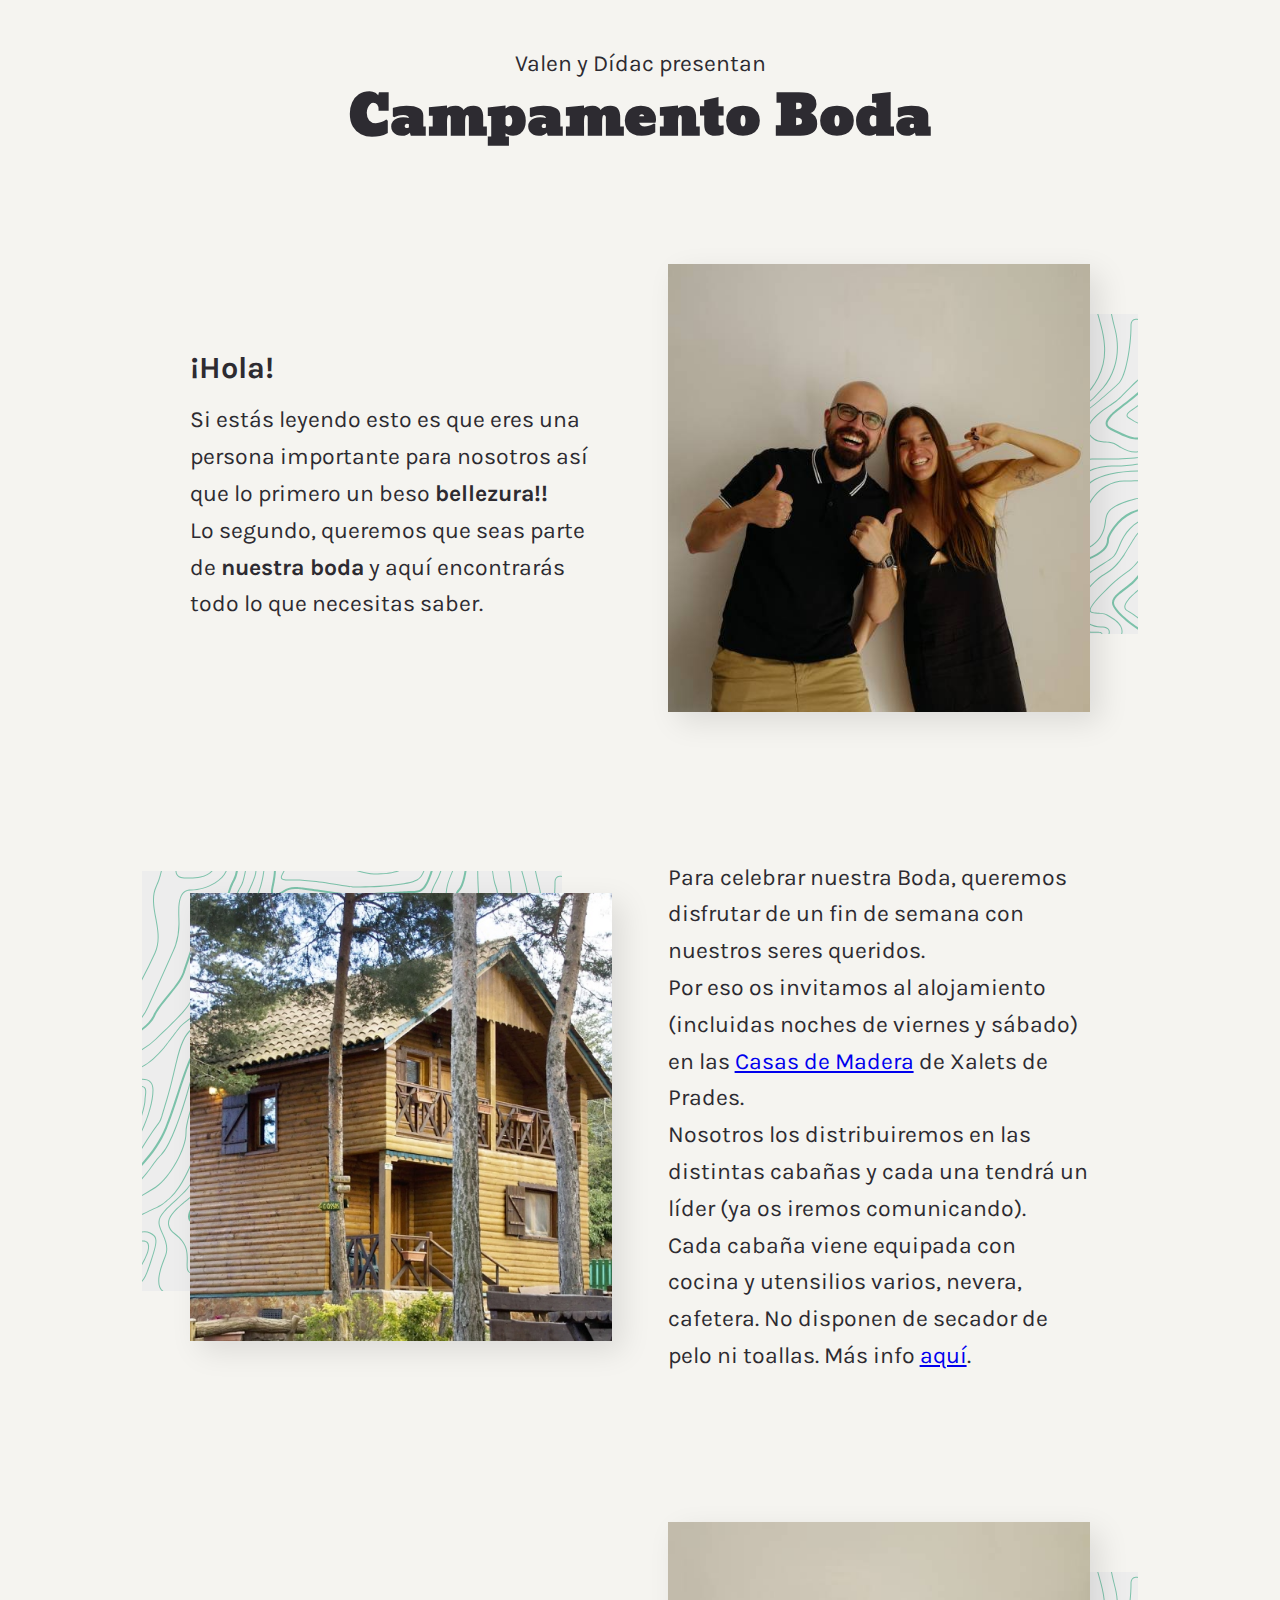
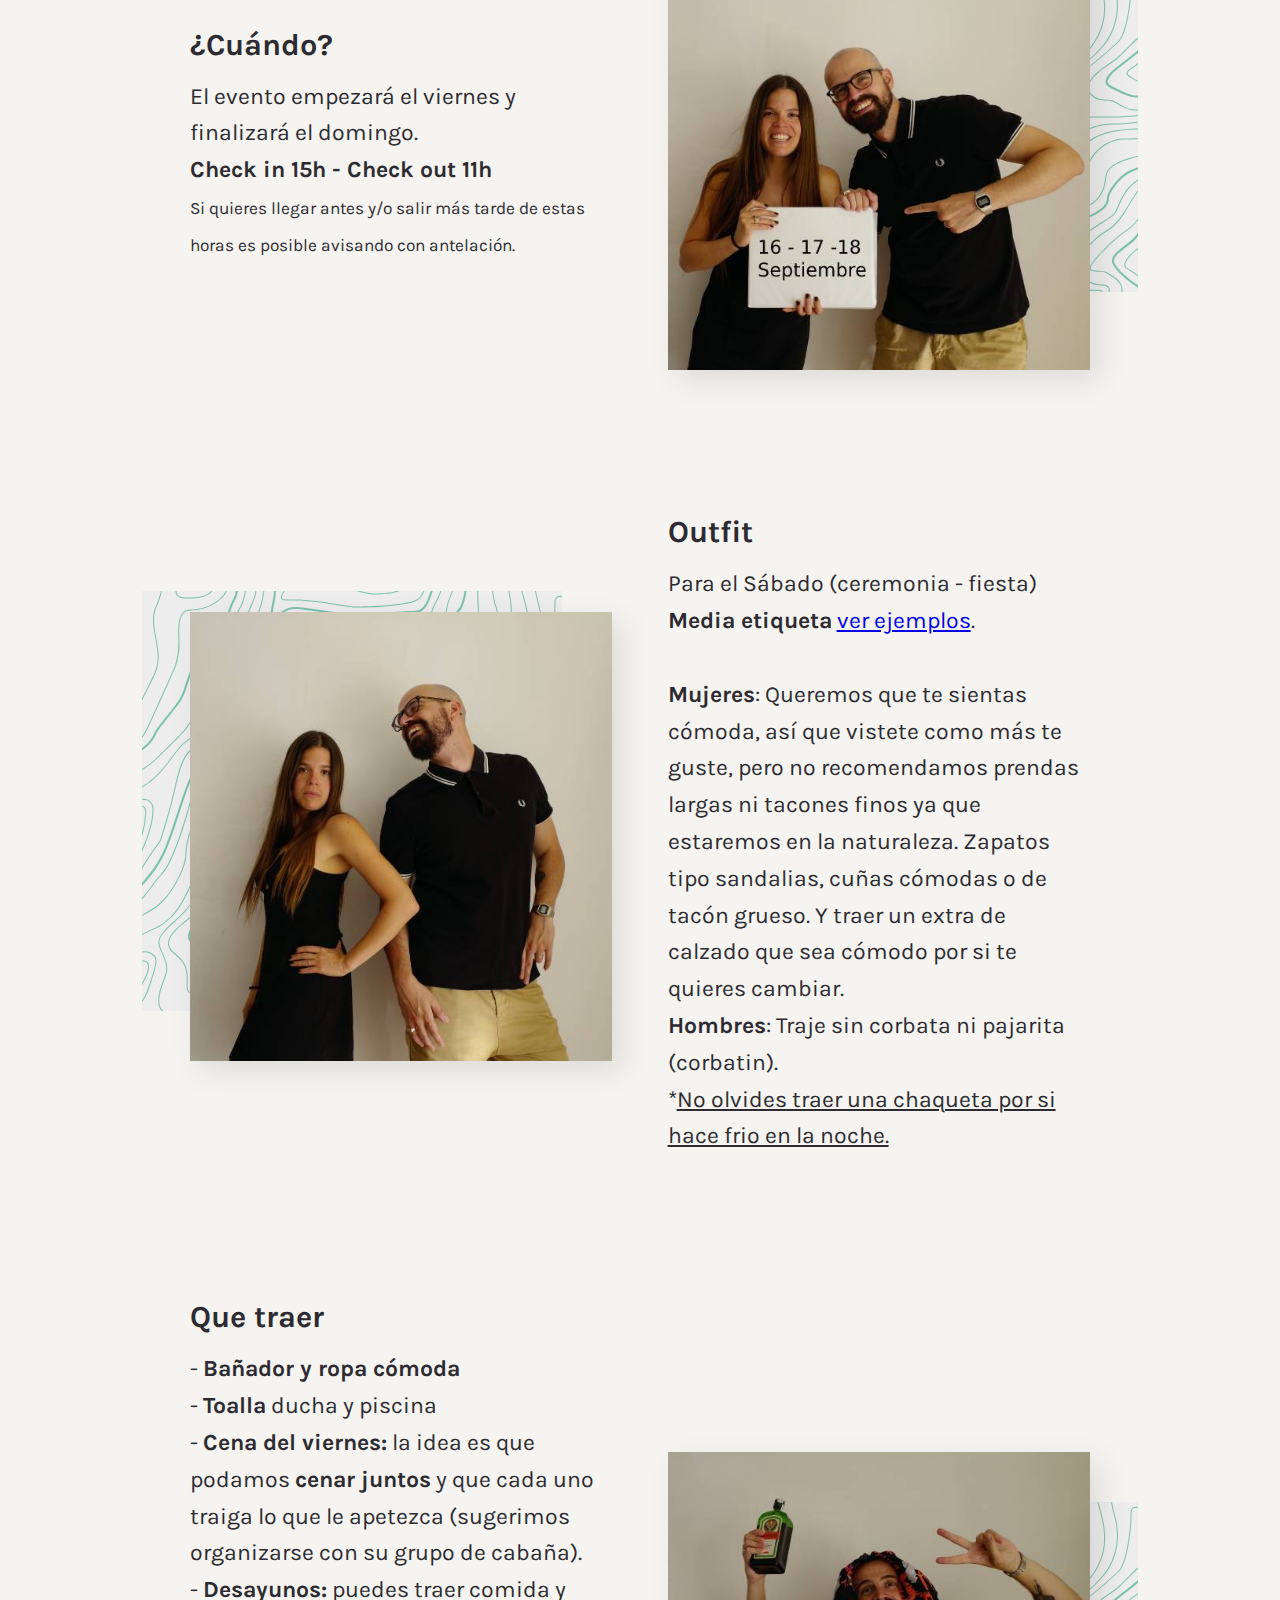
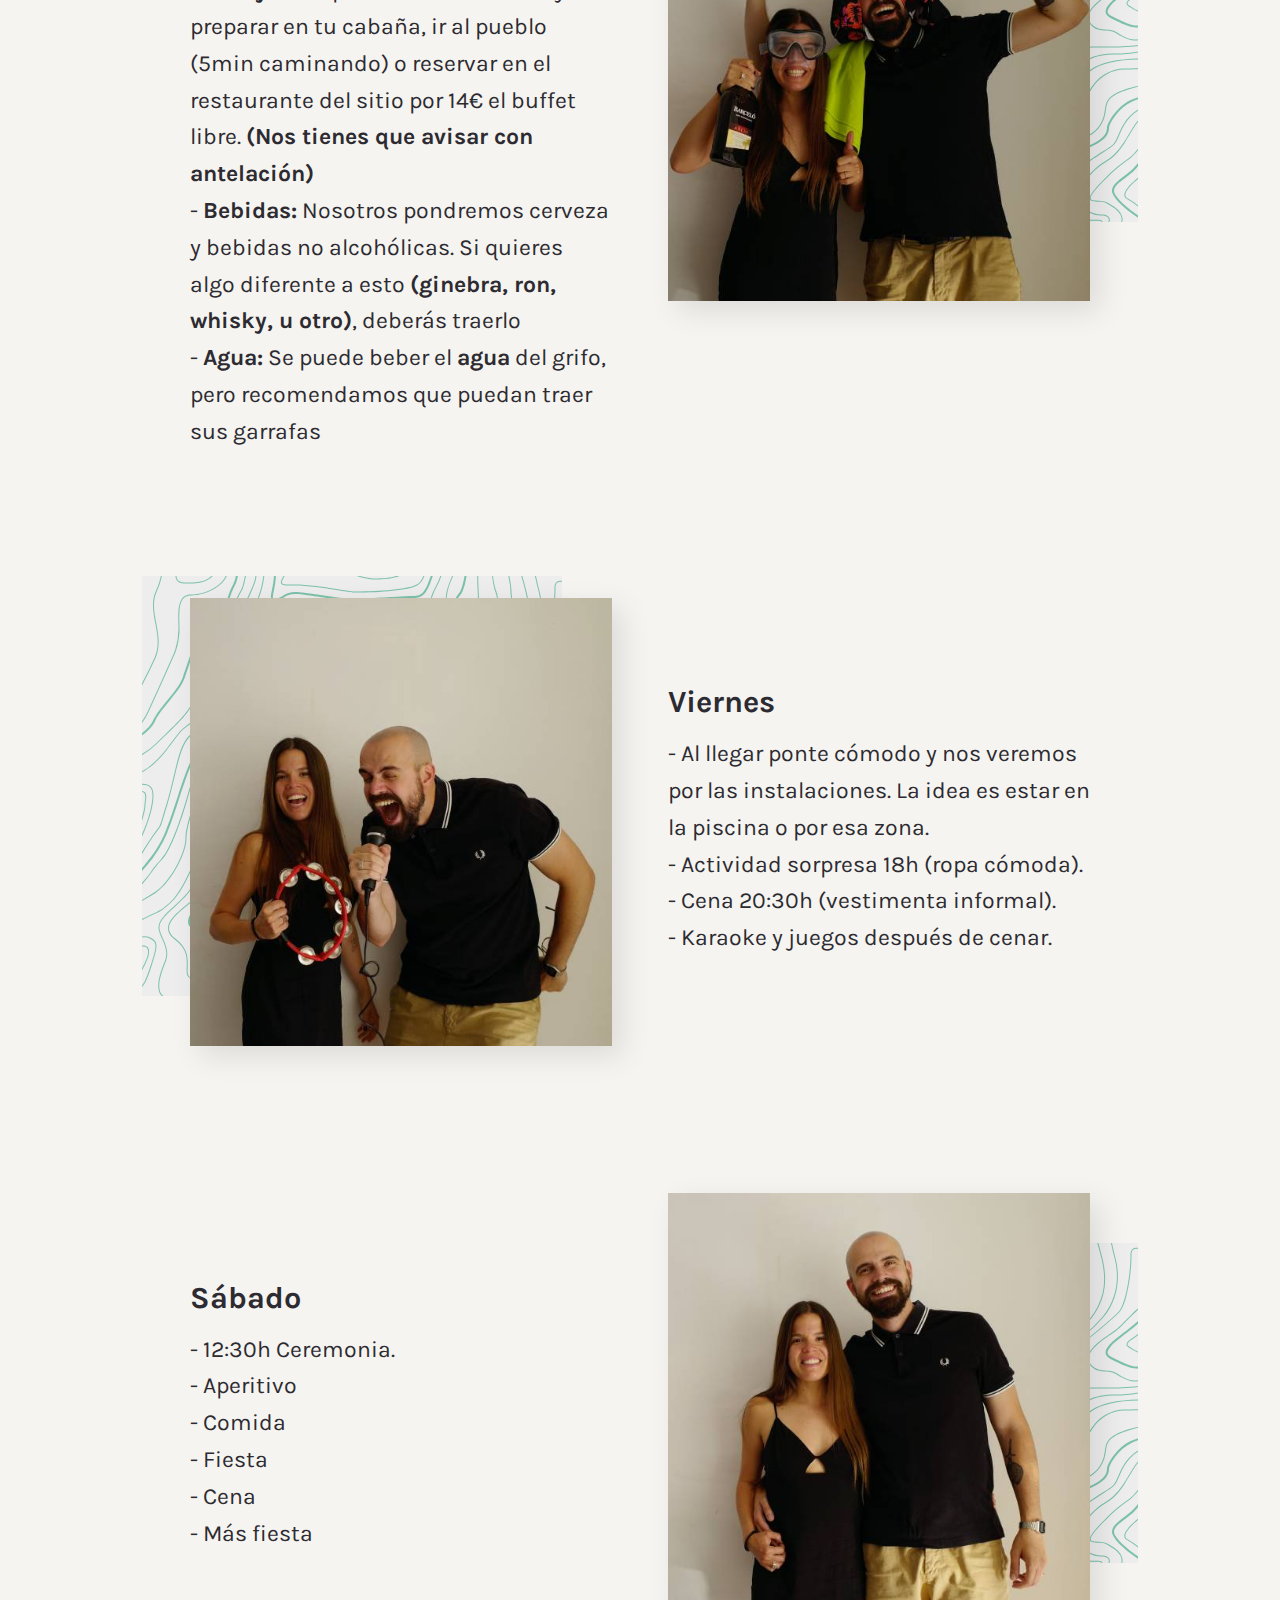
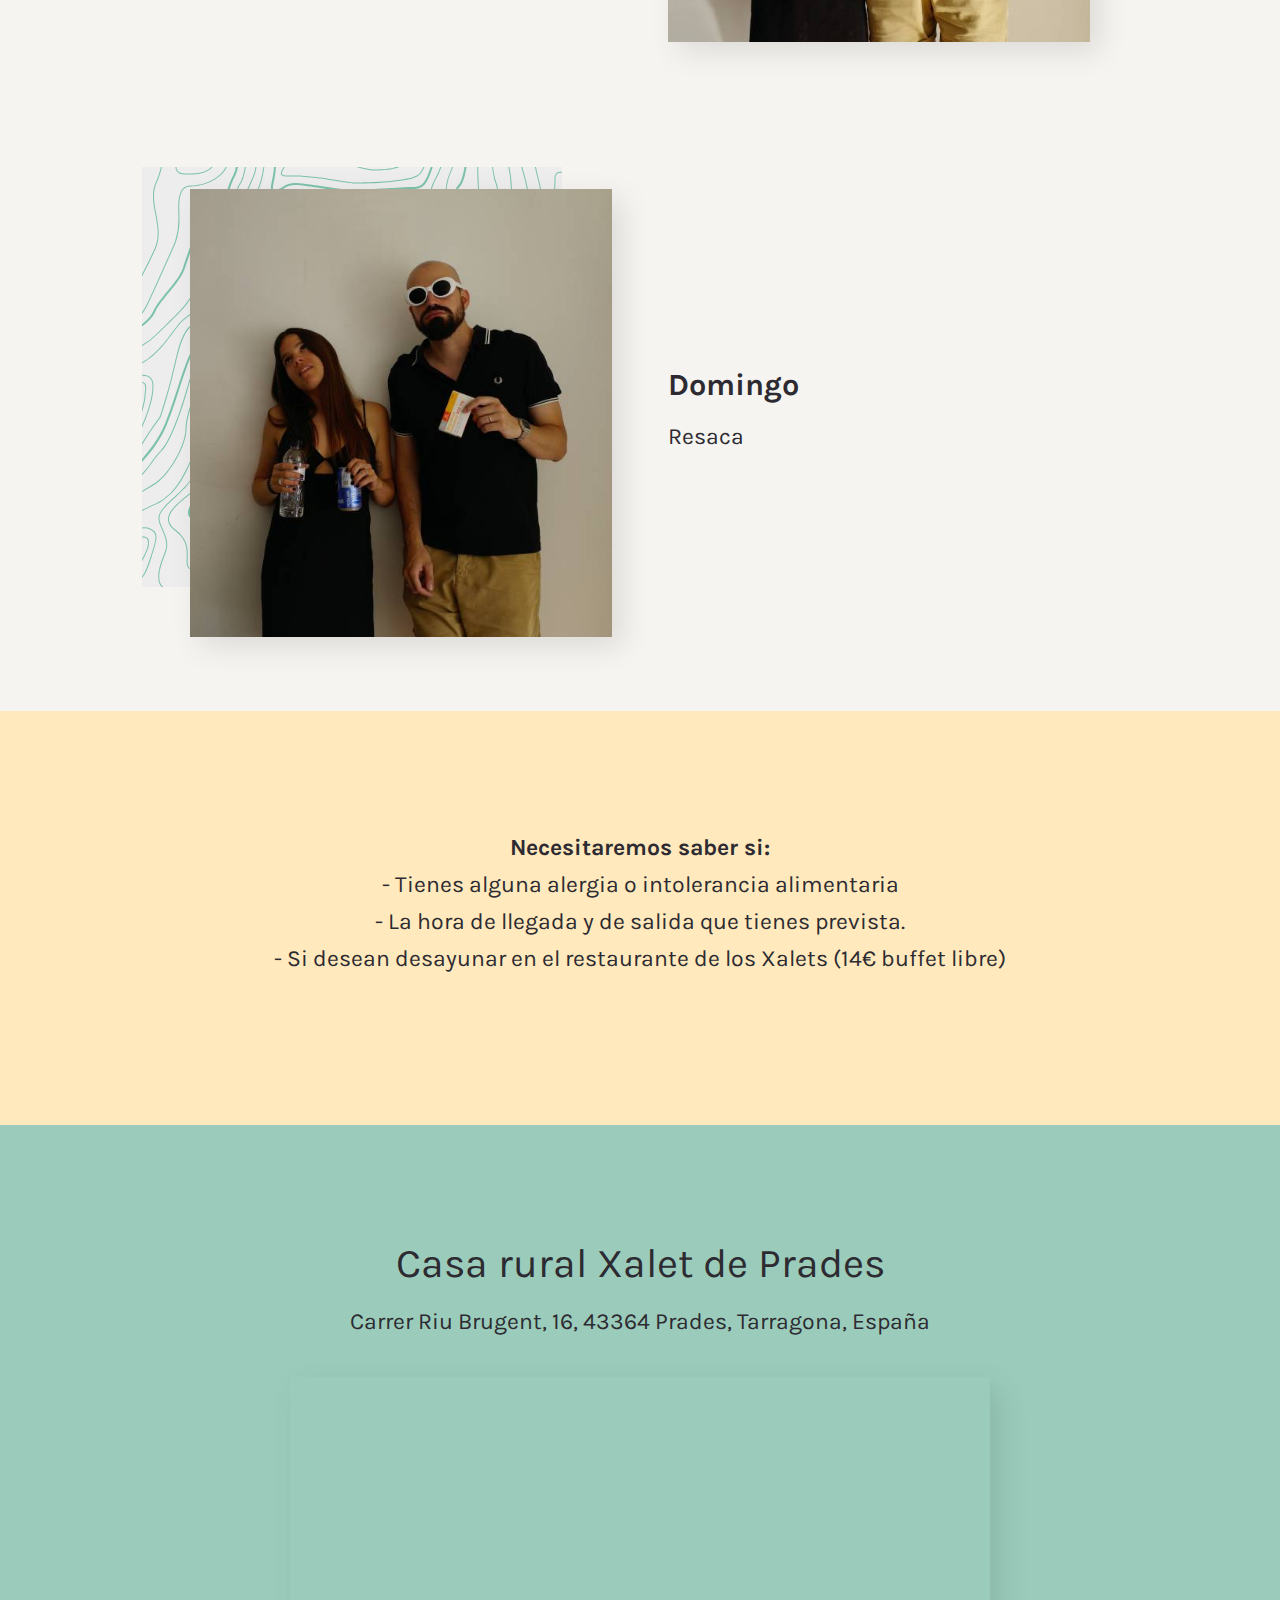
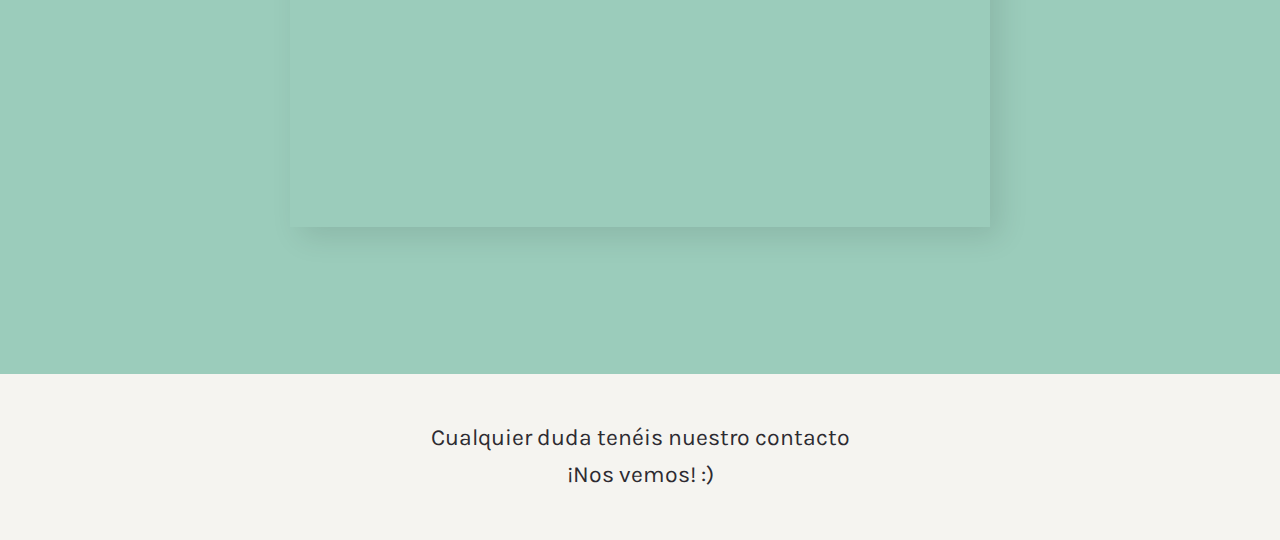
==== commit 60e676bf: "changes" ====
--- a/index.html
+++ b/index.html
@@ -127,7 +127,7 @@
                     <p>- <b>Desayunos:</b> puedes traer comida y preparar en tu cabaña, ir al pueblo (5min caminando) o
                         reservar en el
                         restaurante
-                        del sitio por 14€ el buffet libre.</p>
+                        del sitio por 14€ el buffet libre. <b>(Nos tienes que avisar con antelación)</b></p>
                     <p>- <b>Bebidas:</b> Nosotros pondremos cerveza y bebidas no alcohólicas. Si quieres algo diferente
                         a
                         esto
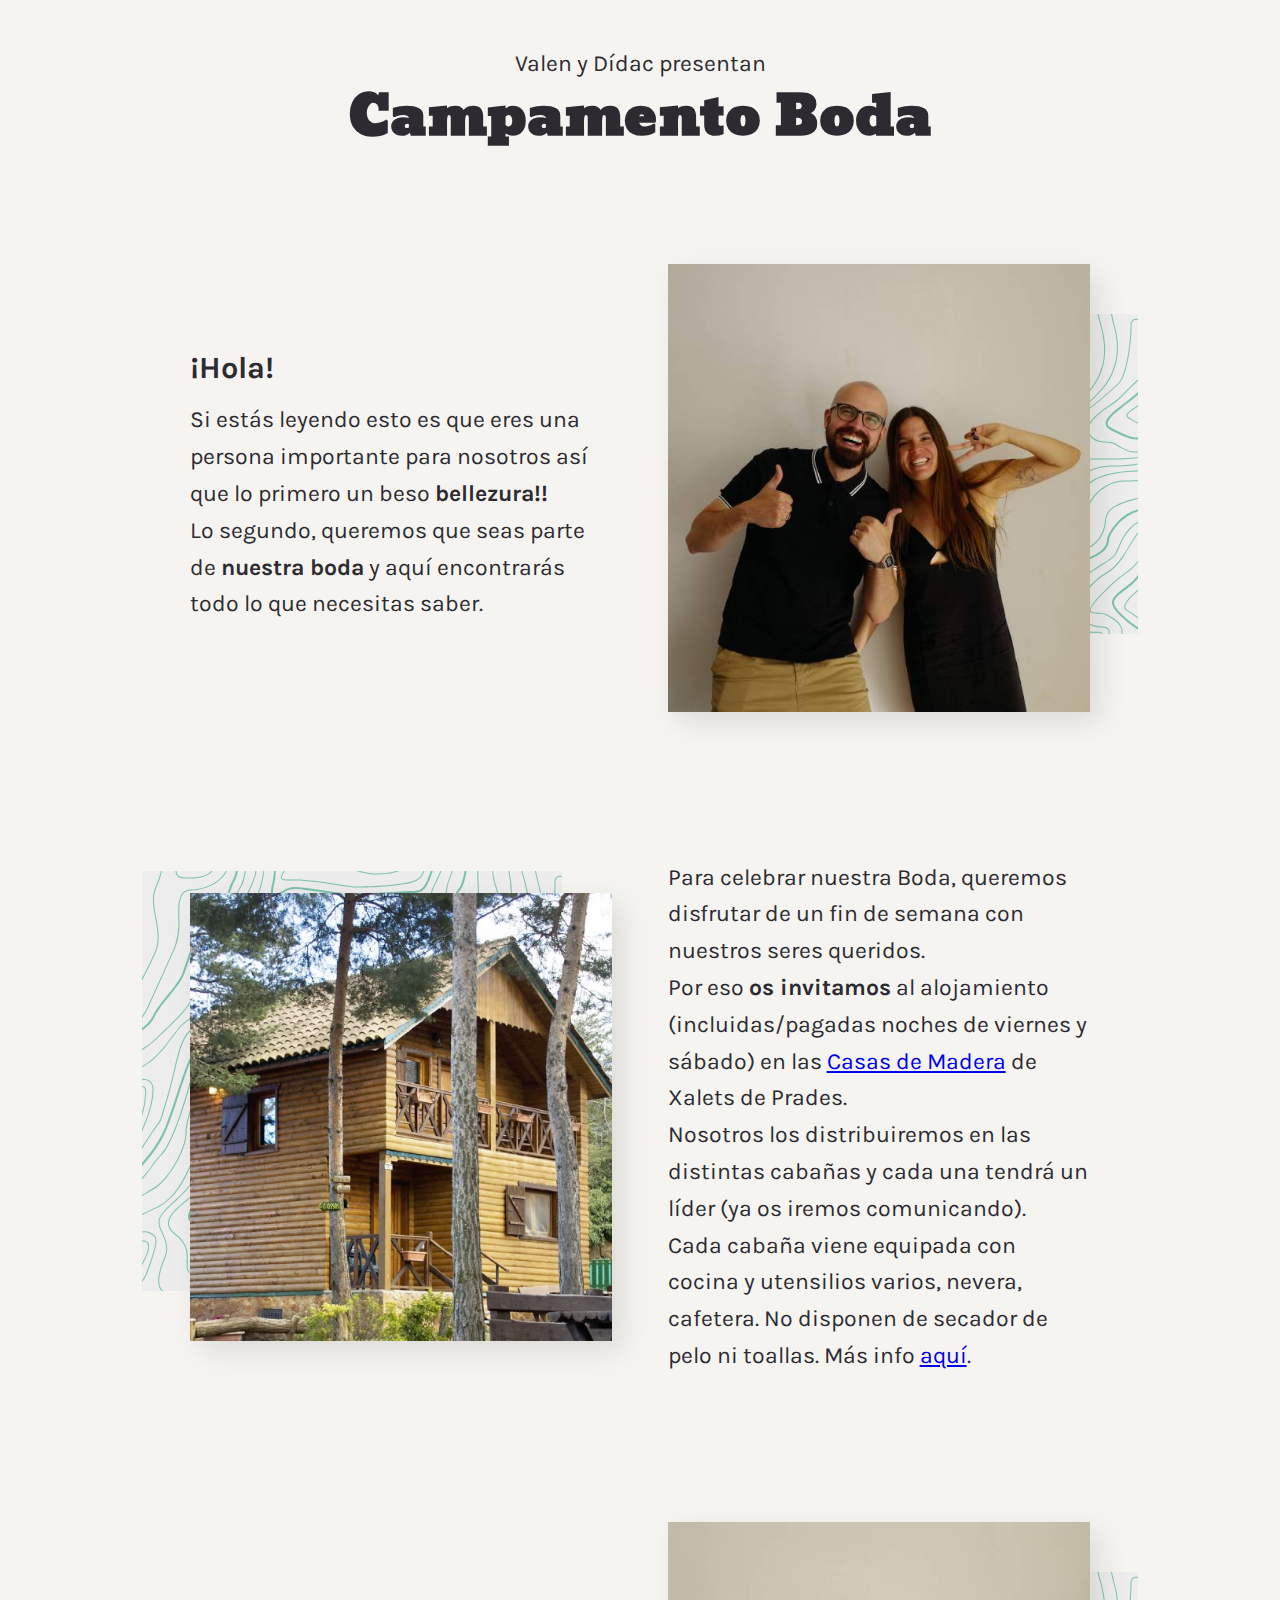
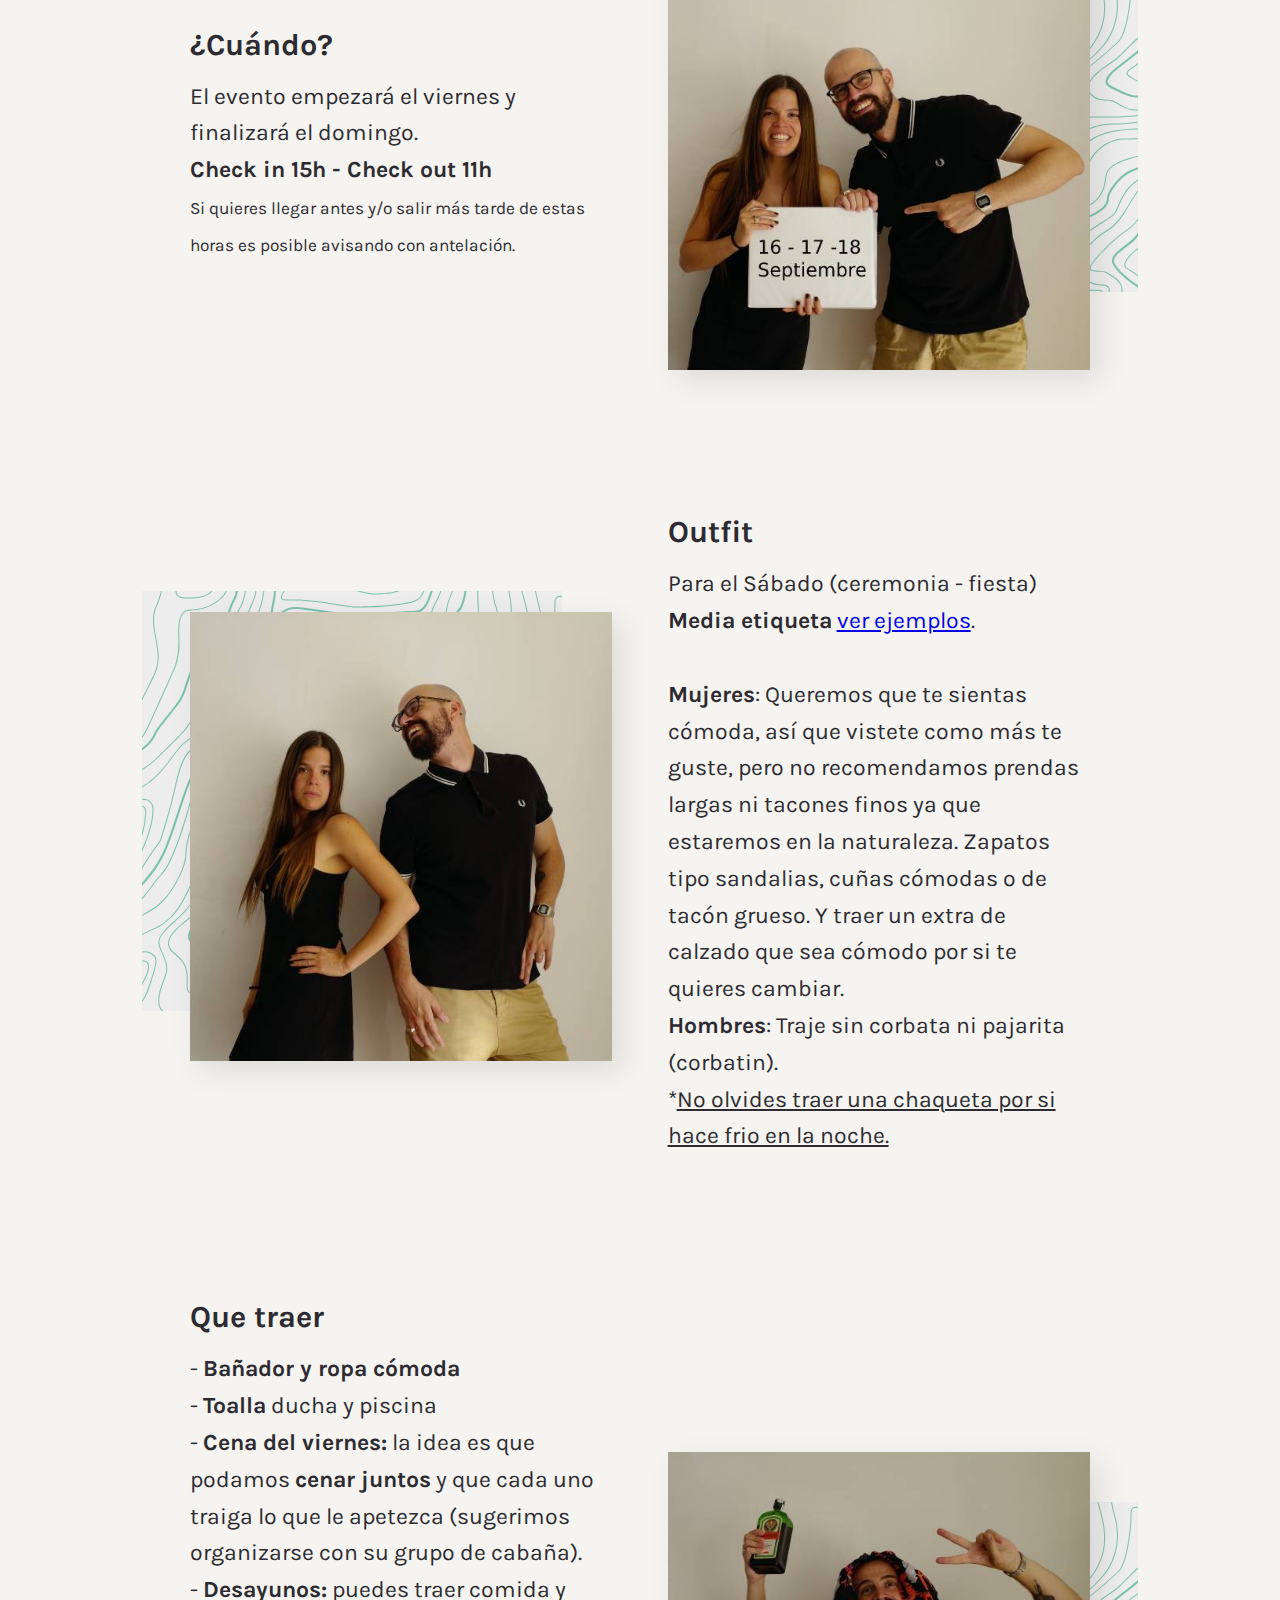
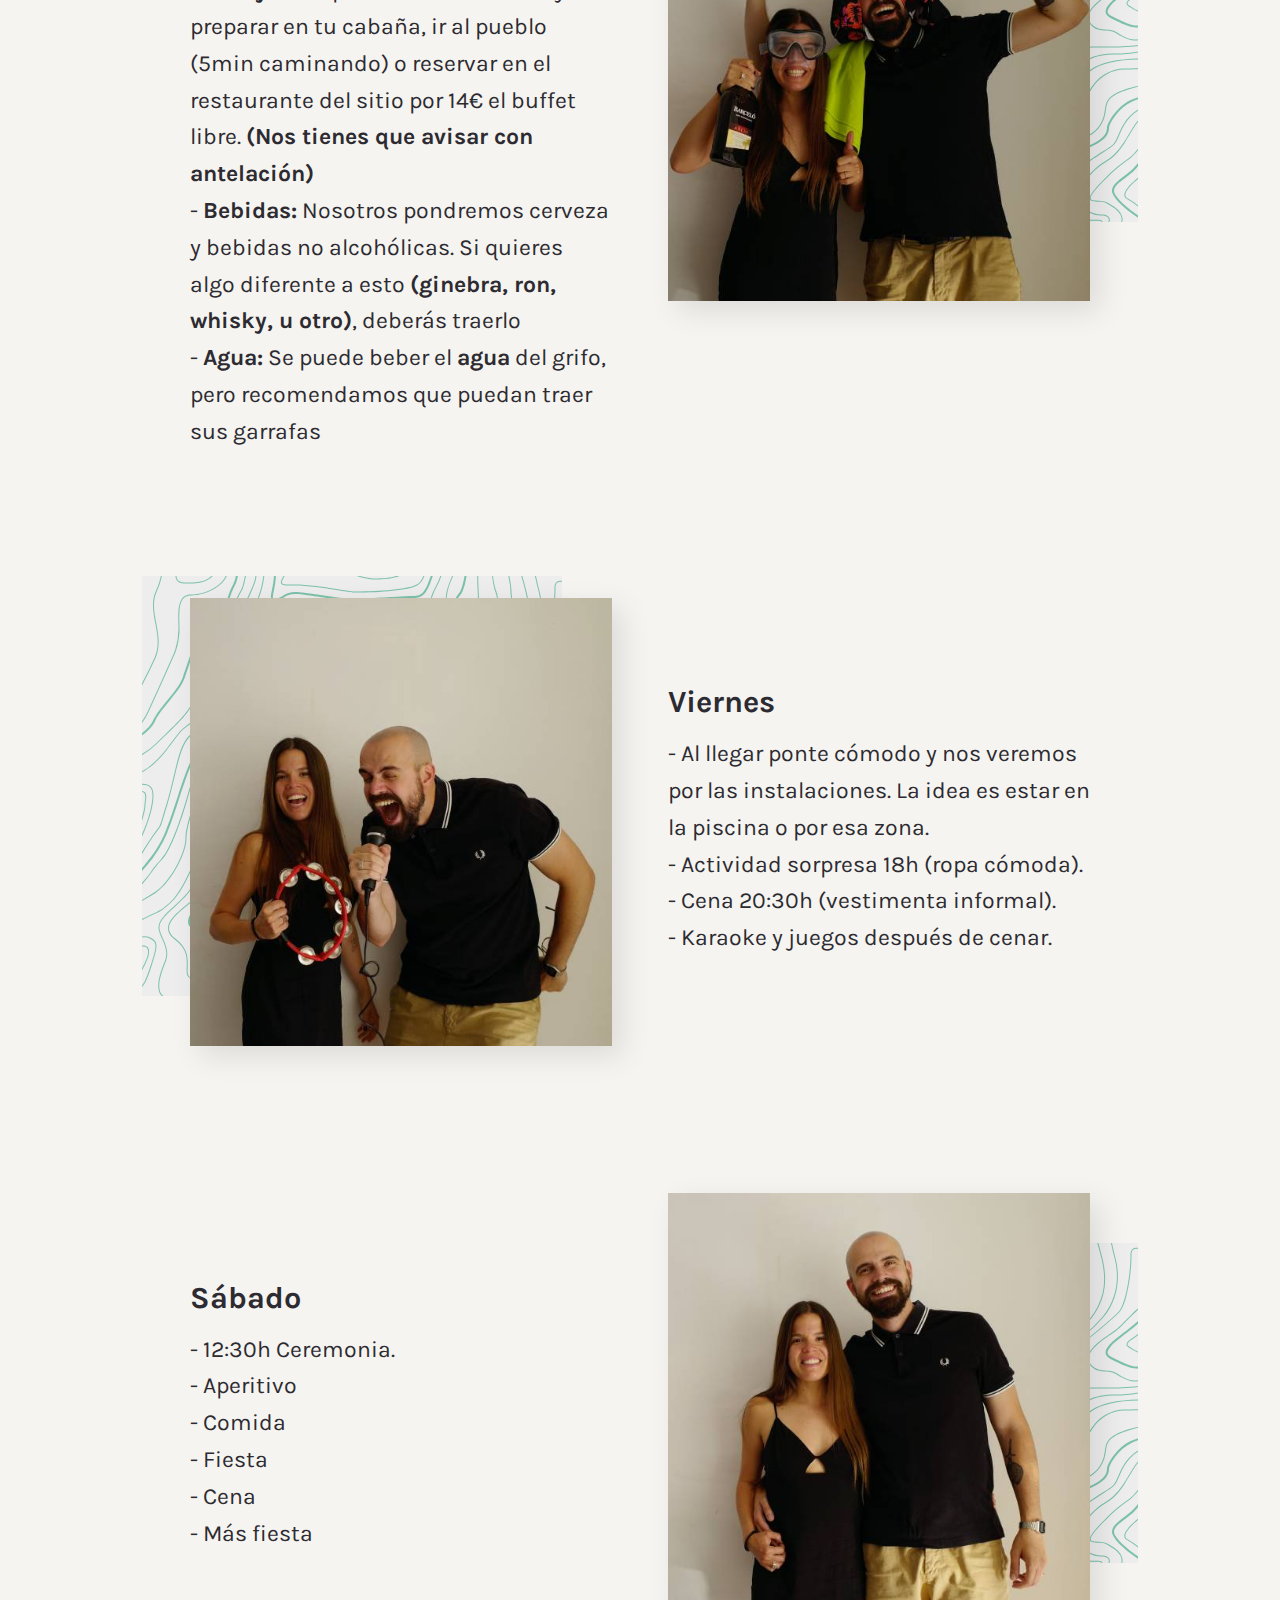
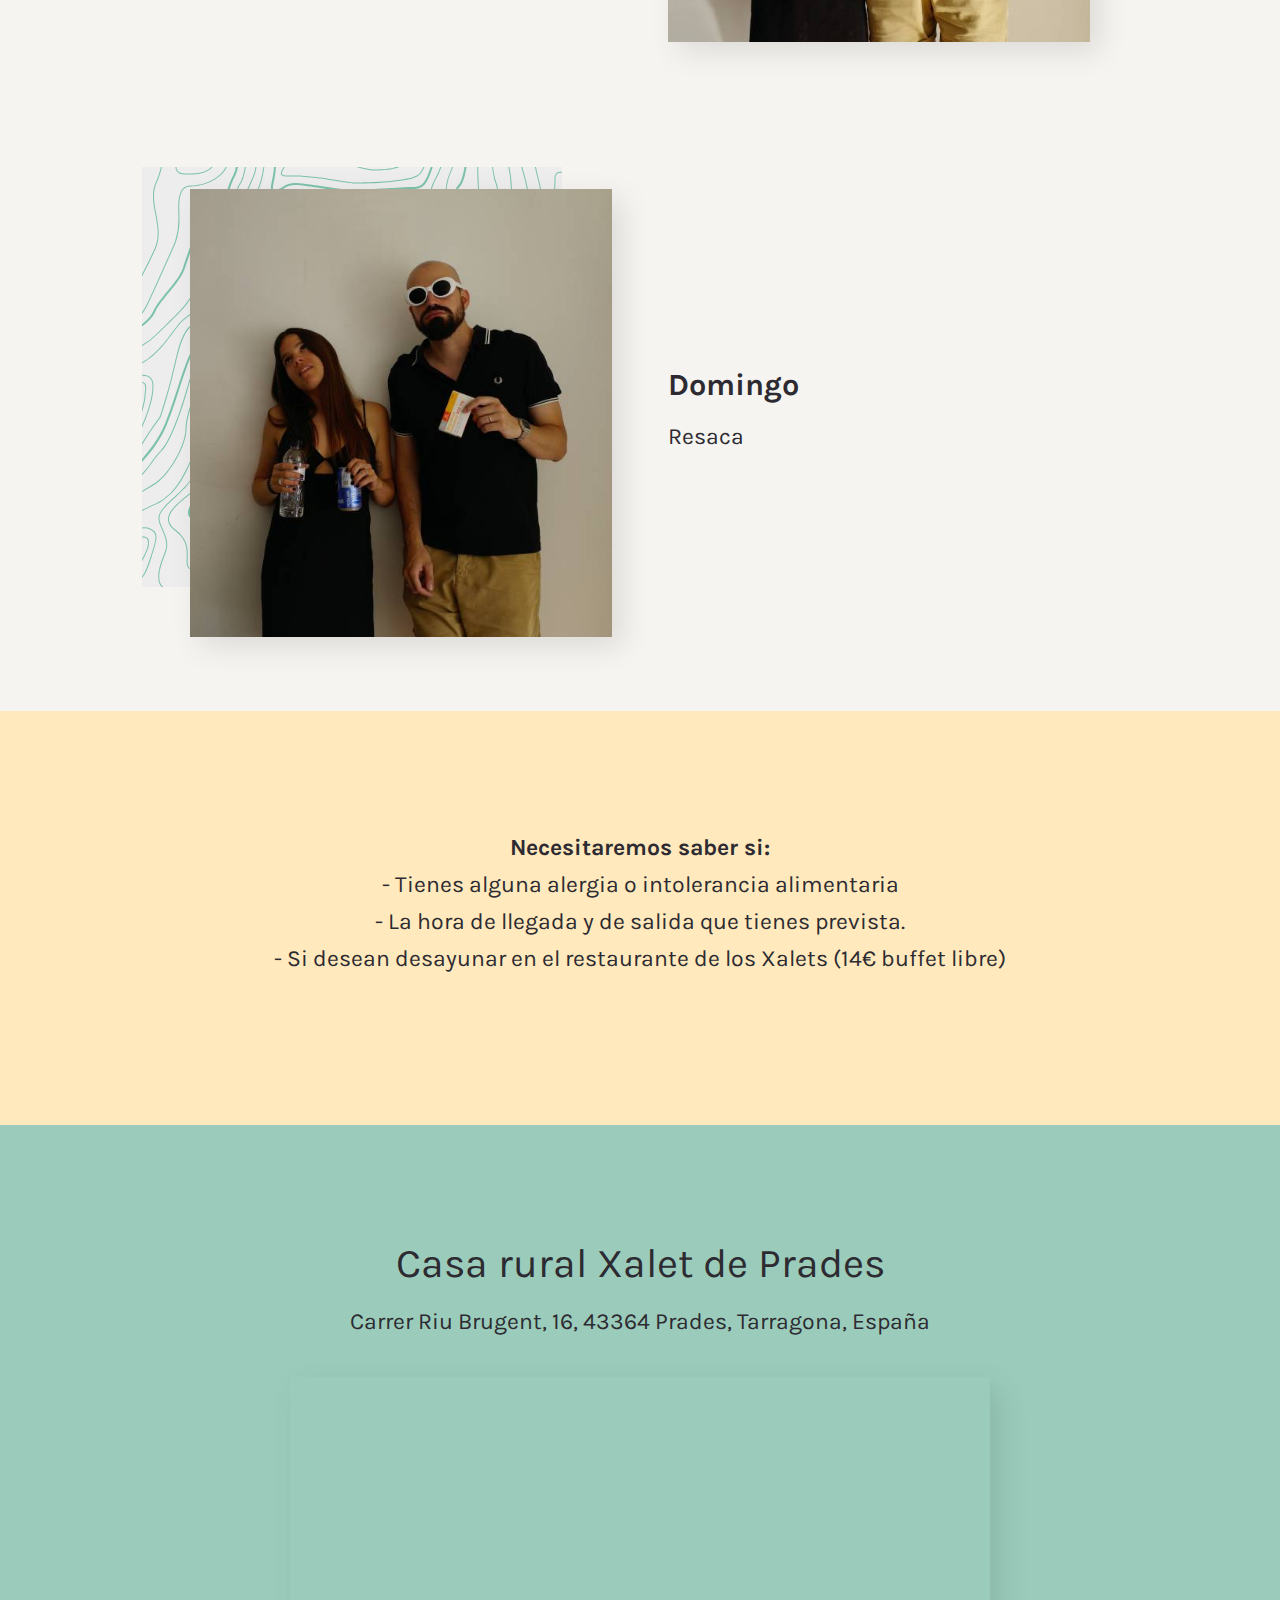
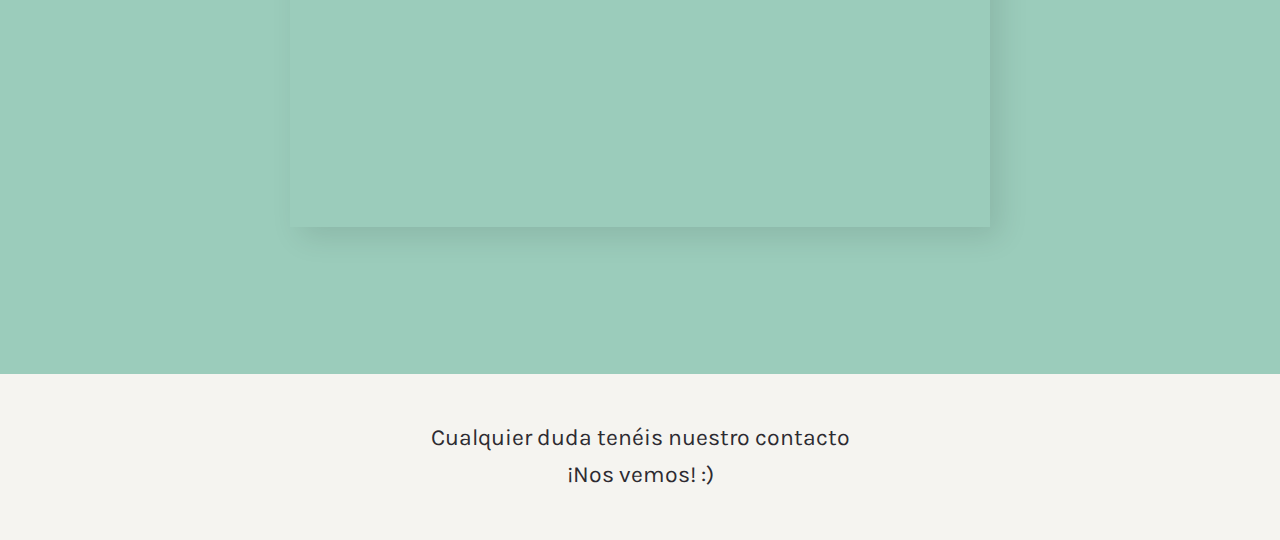
==== commit f81c961e: "improvements" ====
--- a/index.html
+++ b/index.html
@@ -66,8 +66,9 @@
                 </div>
                 <div class="grid-column span-half pt3 pb3 mobile-m order-4">
                     <p>Para celebrar nuestra Boda, queremos disfrutar de un fin de semana con nuestros seres queridos.
-                        <br />Por eso os invitamos al alojamiento (incluidas noches de viernes y sábado) en las <a
-                            href="https://www.xaletdeprades.com/copia-de-casas-de-madera" target="_blank">Casas de
+                        <br />Por eso <b>os invitamos</b> al alojamiento (incluidas/pagadas noches de viernes y sábado)
+                        en las
+                        <a href="https://www.xaletdeprades.com/copia-de-casas-de-madera" target="_blank">Casas de
                             Madera</a> de Xalets de Prades.
                         <br />
                         Nosotros los distribuiremos en las distintas cabañas y cada una tendrá un líder (ya os
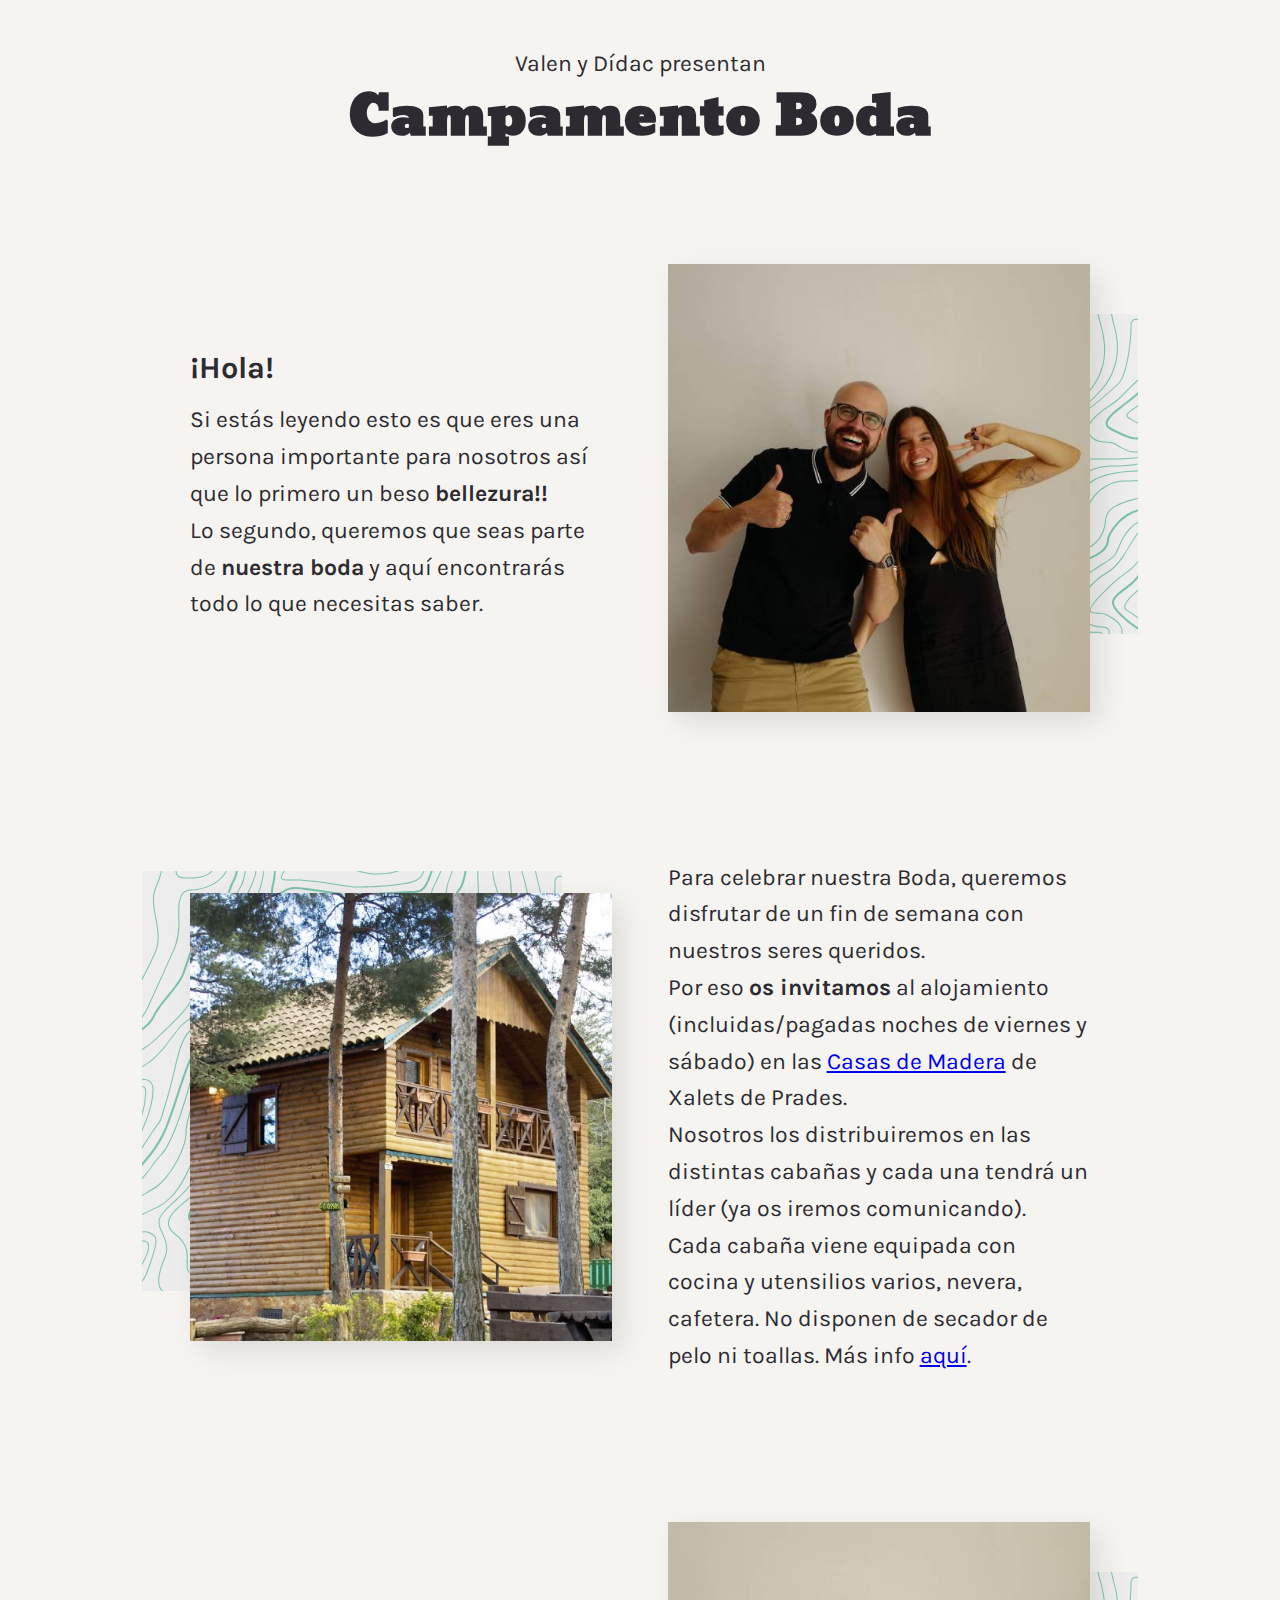
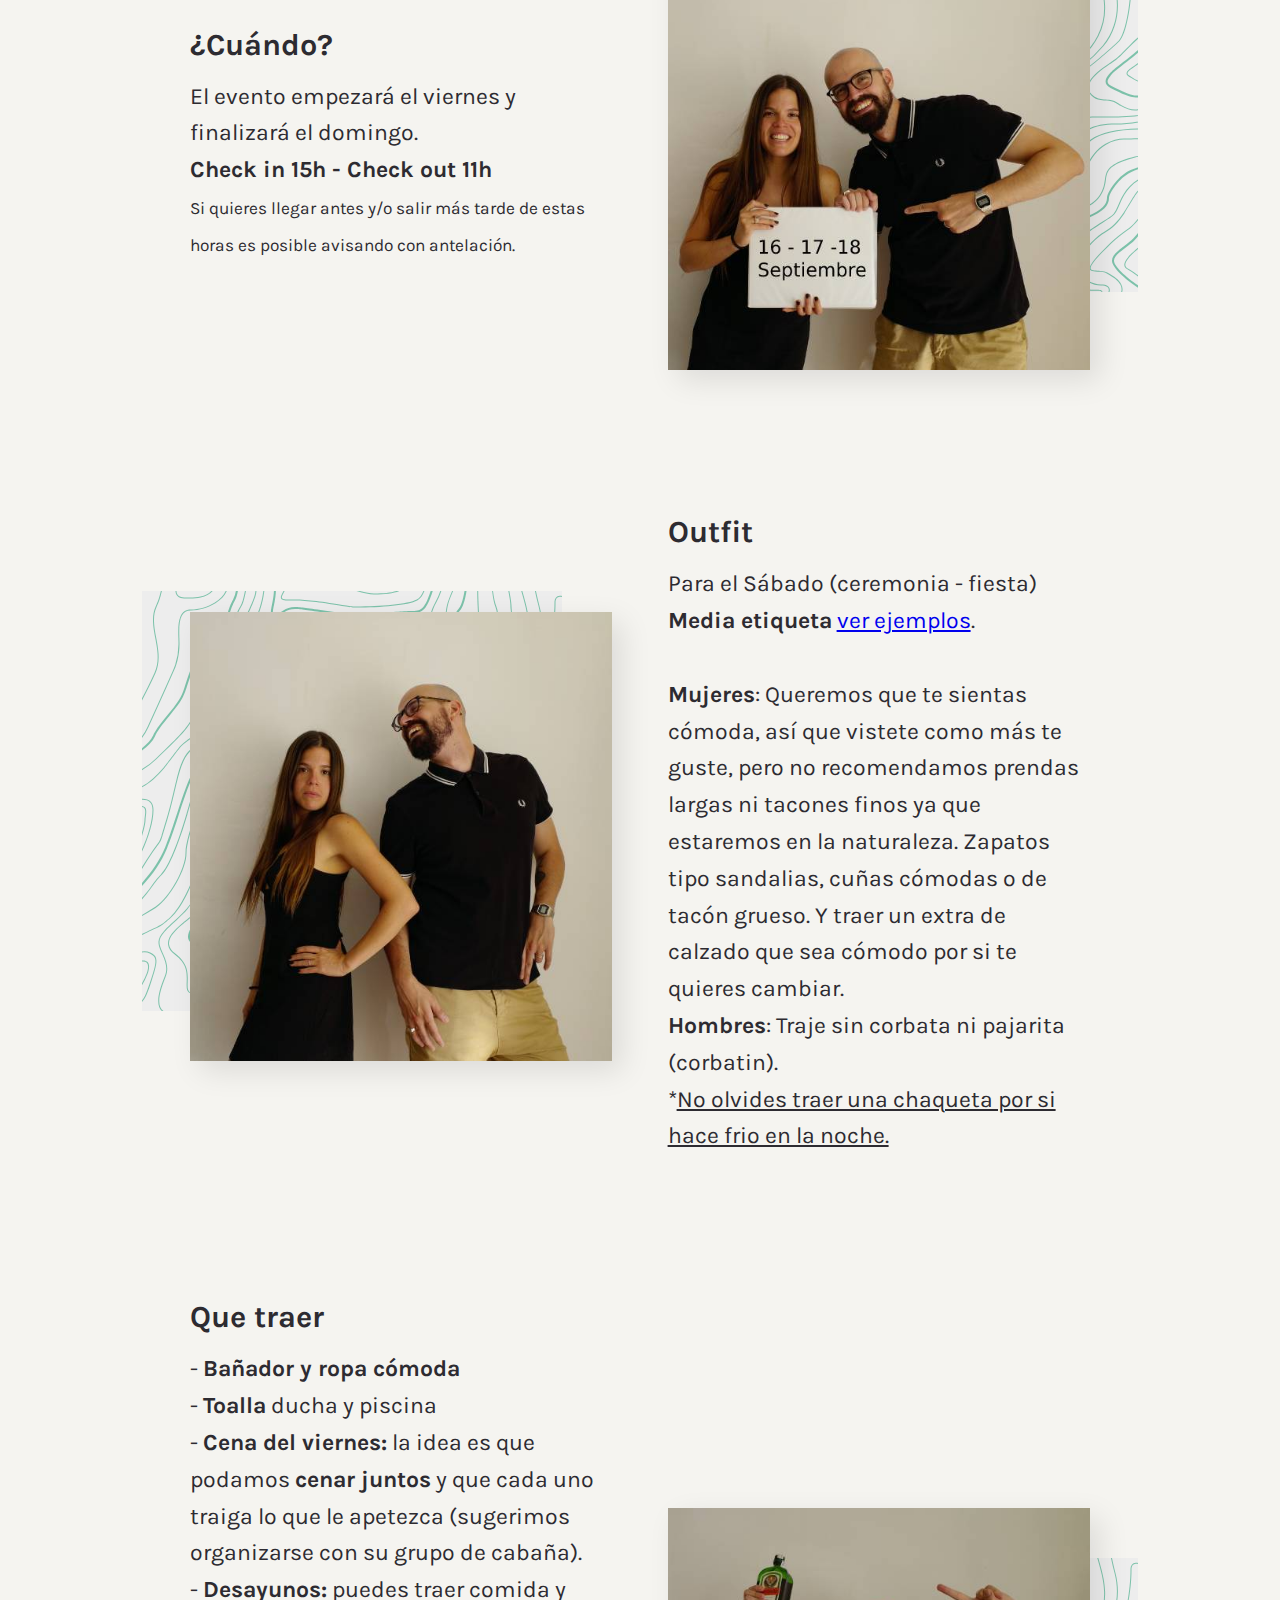
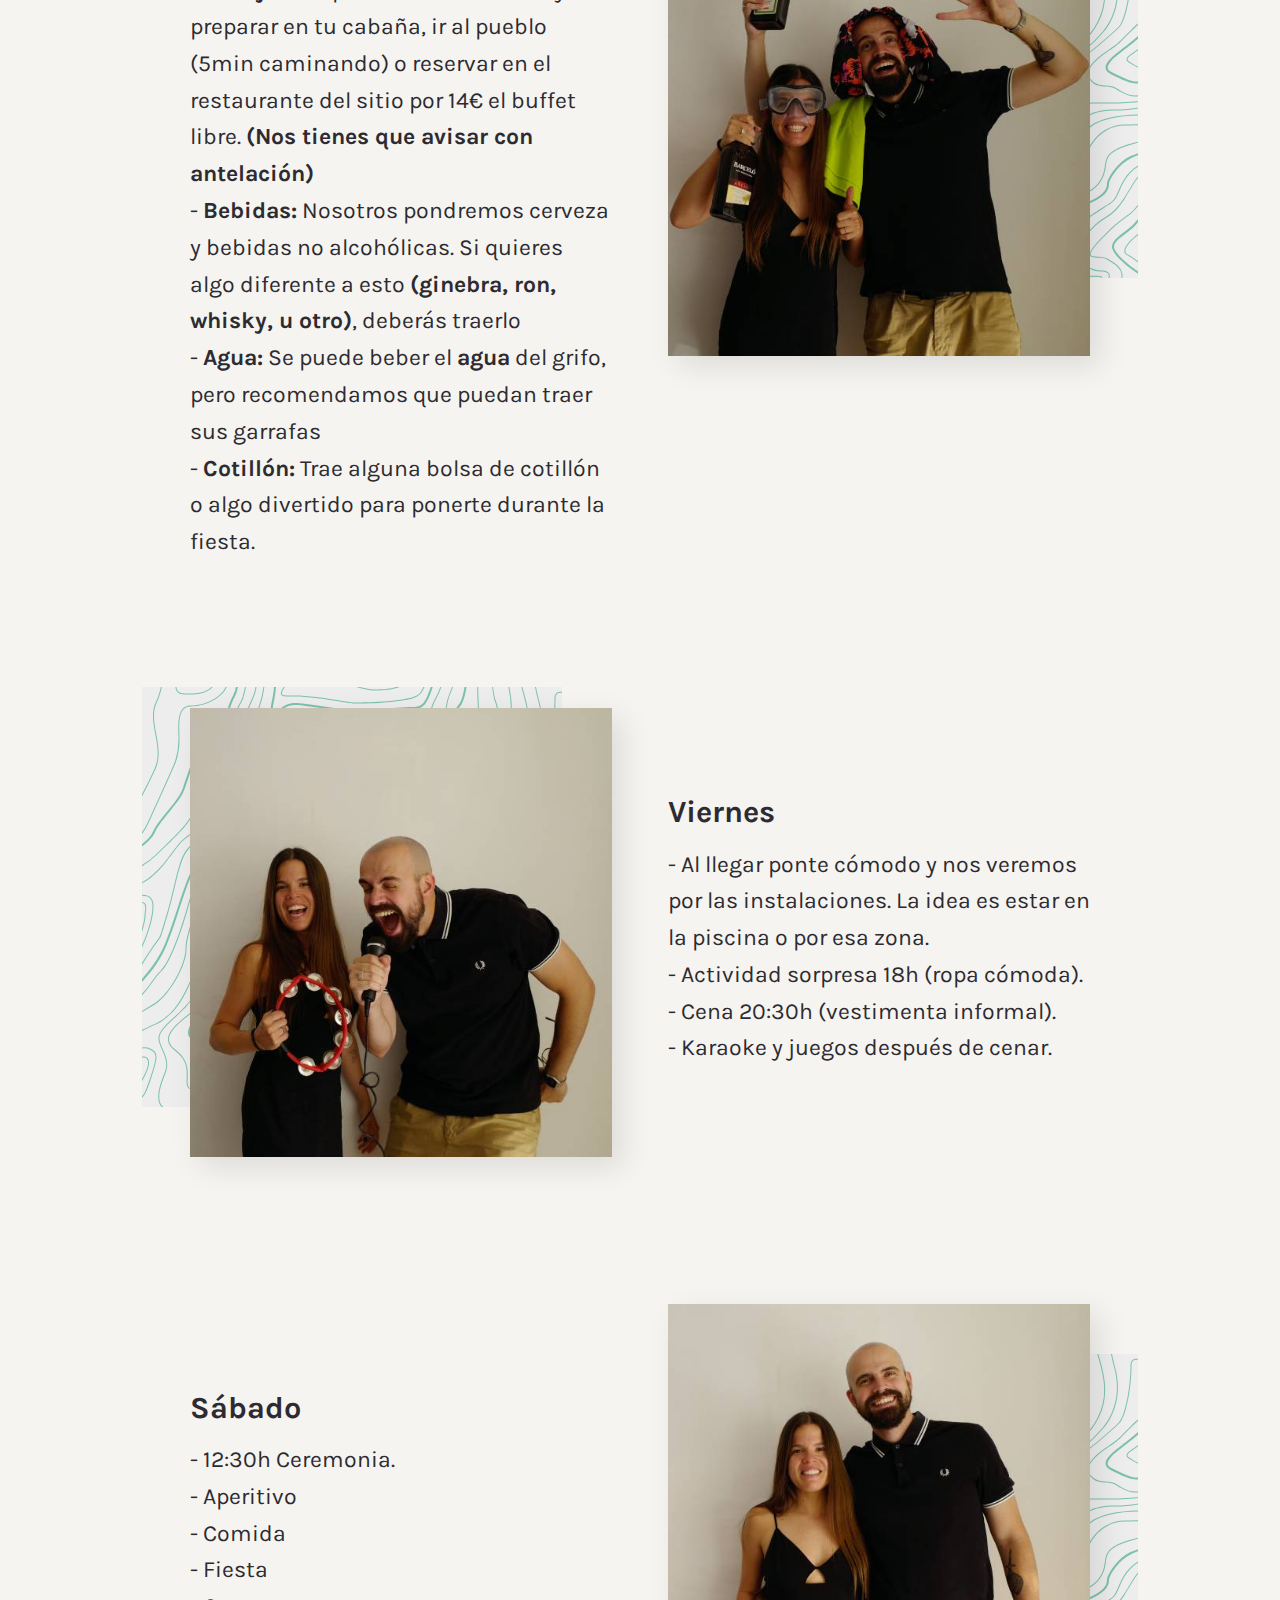
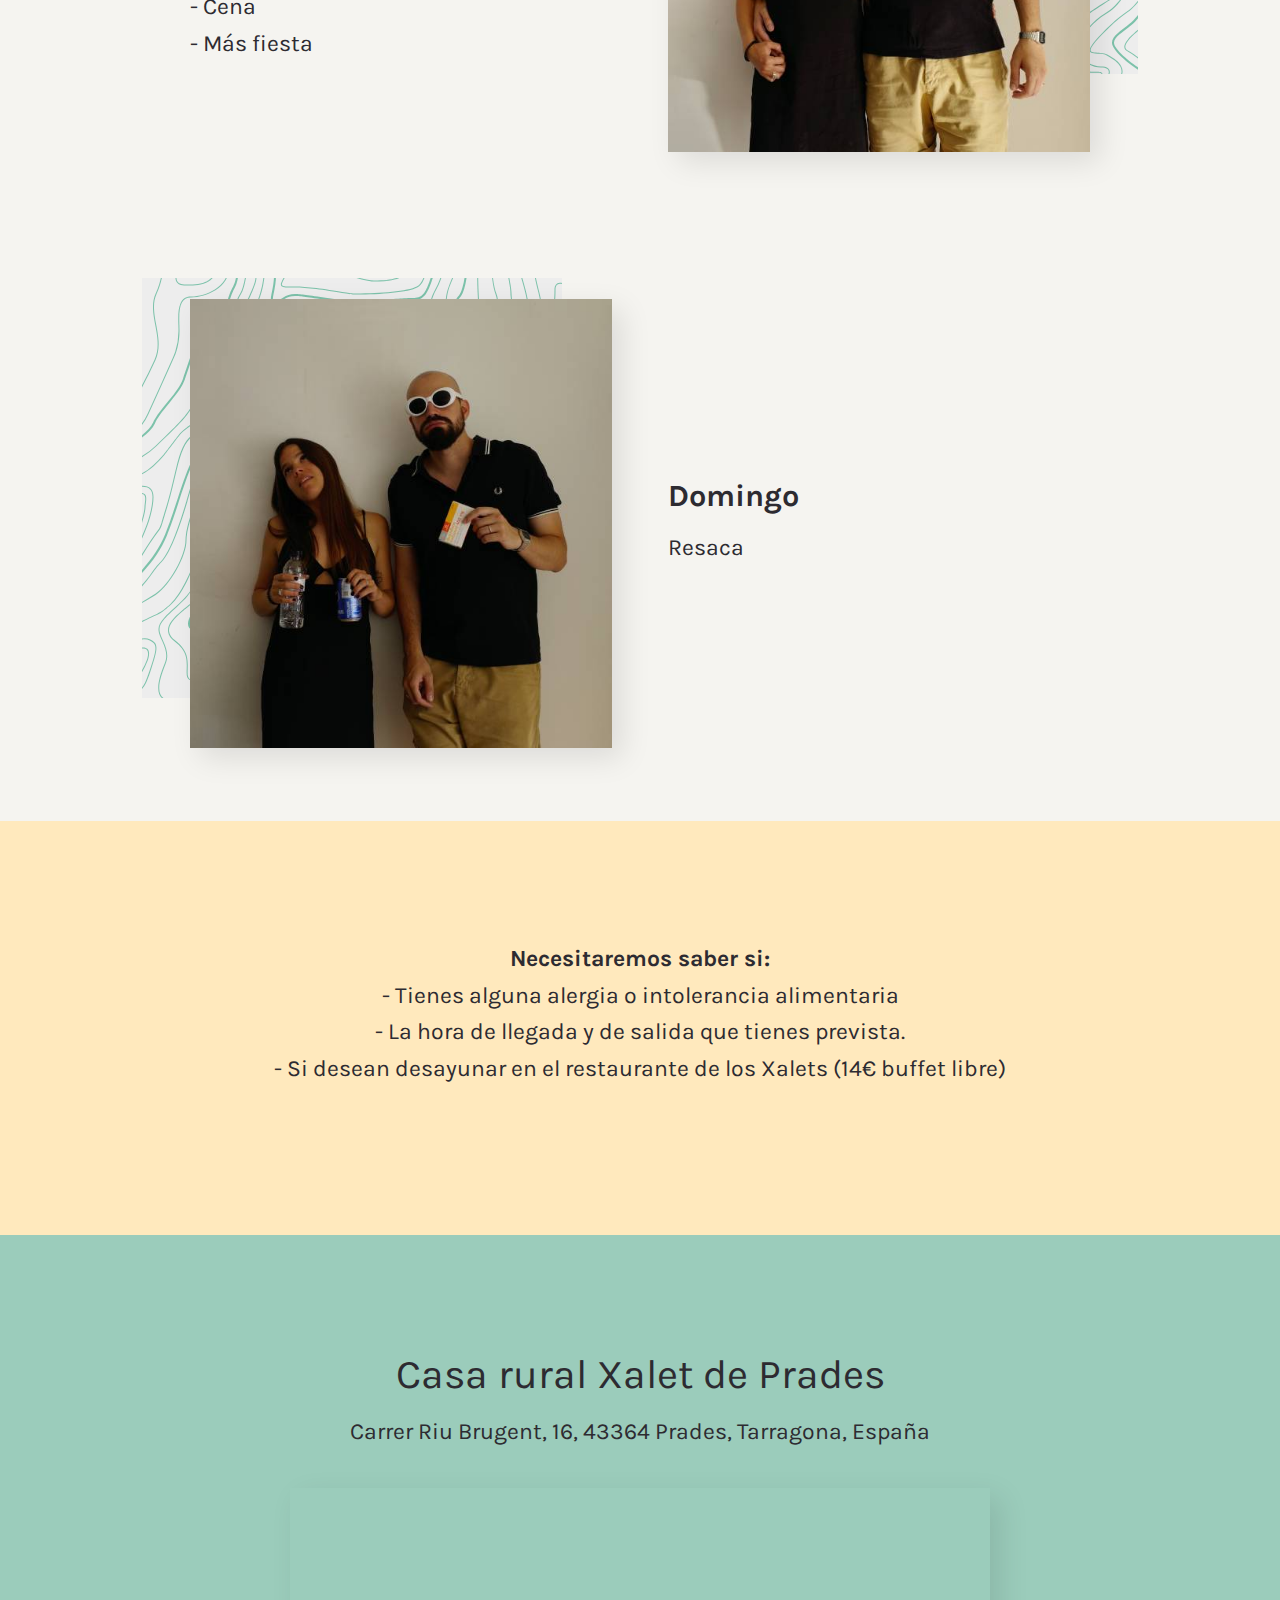
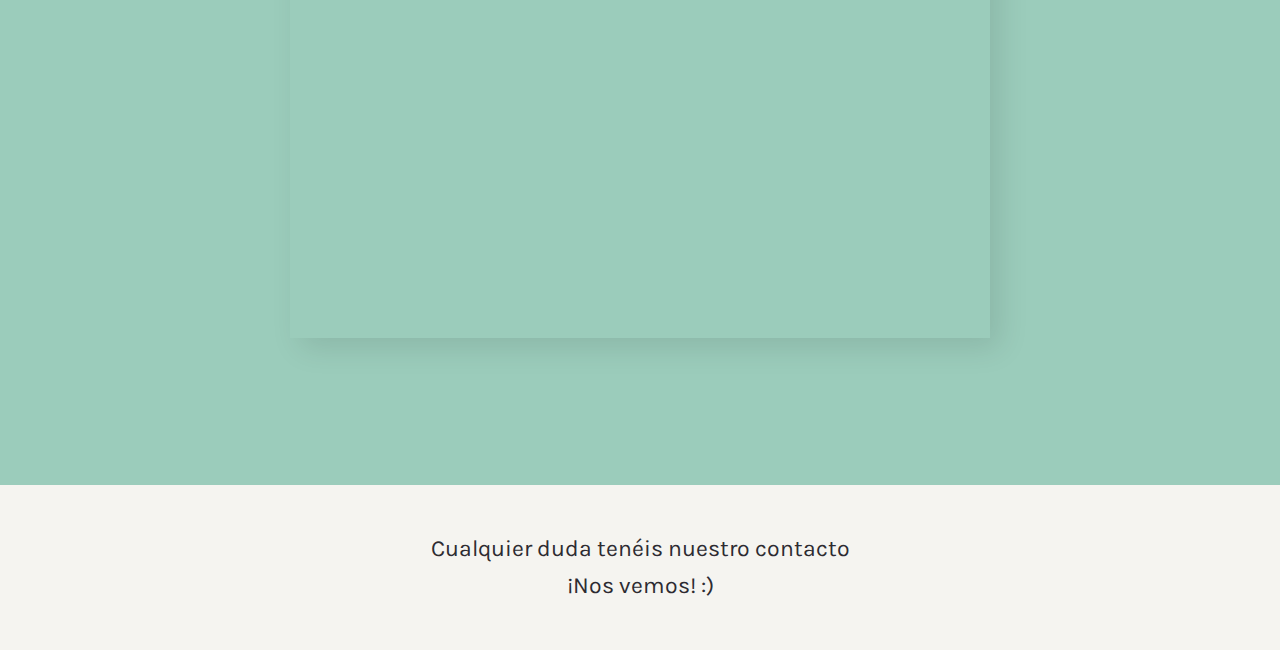
==== commit 14d24f2c: "cotillon" ====
--- a/index.html
+++ b/index.html
@@ -137,6 +137,8 @@
                     </p>
                     <p>- <b>Agua:</b> Se puede beber el <b>agua</b> del grifo, pero recomendamos que puedan traer sus
                         garrafas</p>
+                    <p>- <b>Cotillón:</b> Trae alguna bolsa de cotillón o algo divertido para ponerte durante la fiesta.
+                    </p>
                 </div>
                 <div class="grid-column span-half pt3 pb3 mobile-m order-9">
                     <div class="relative">
